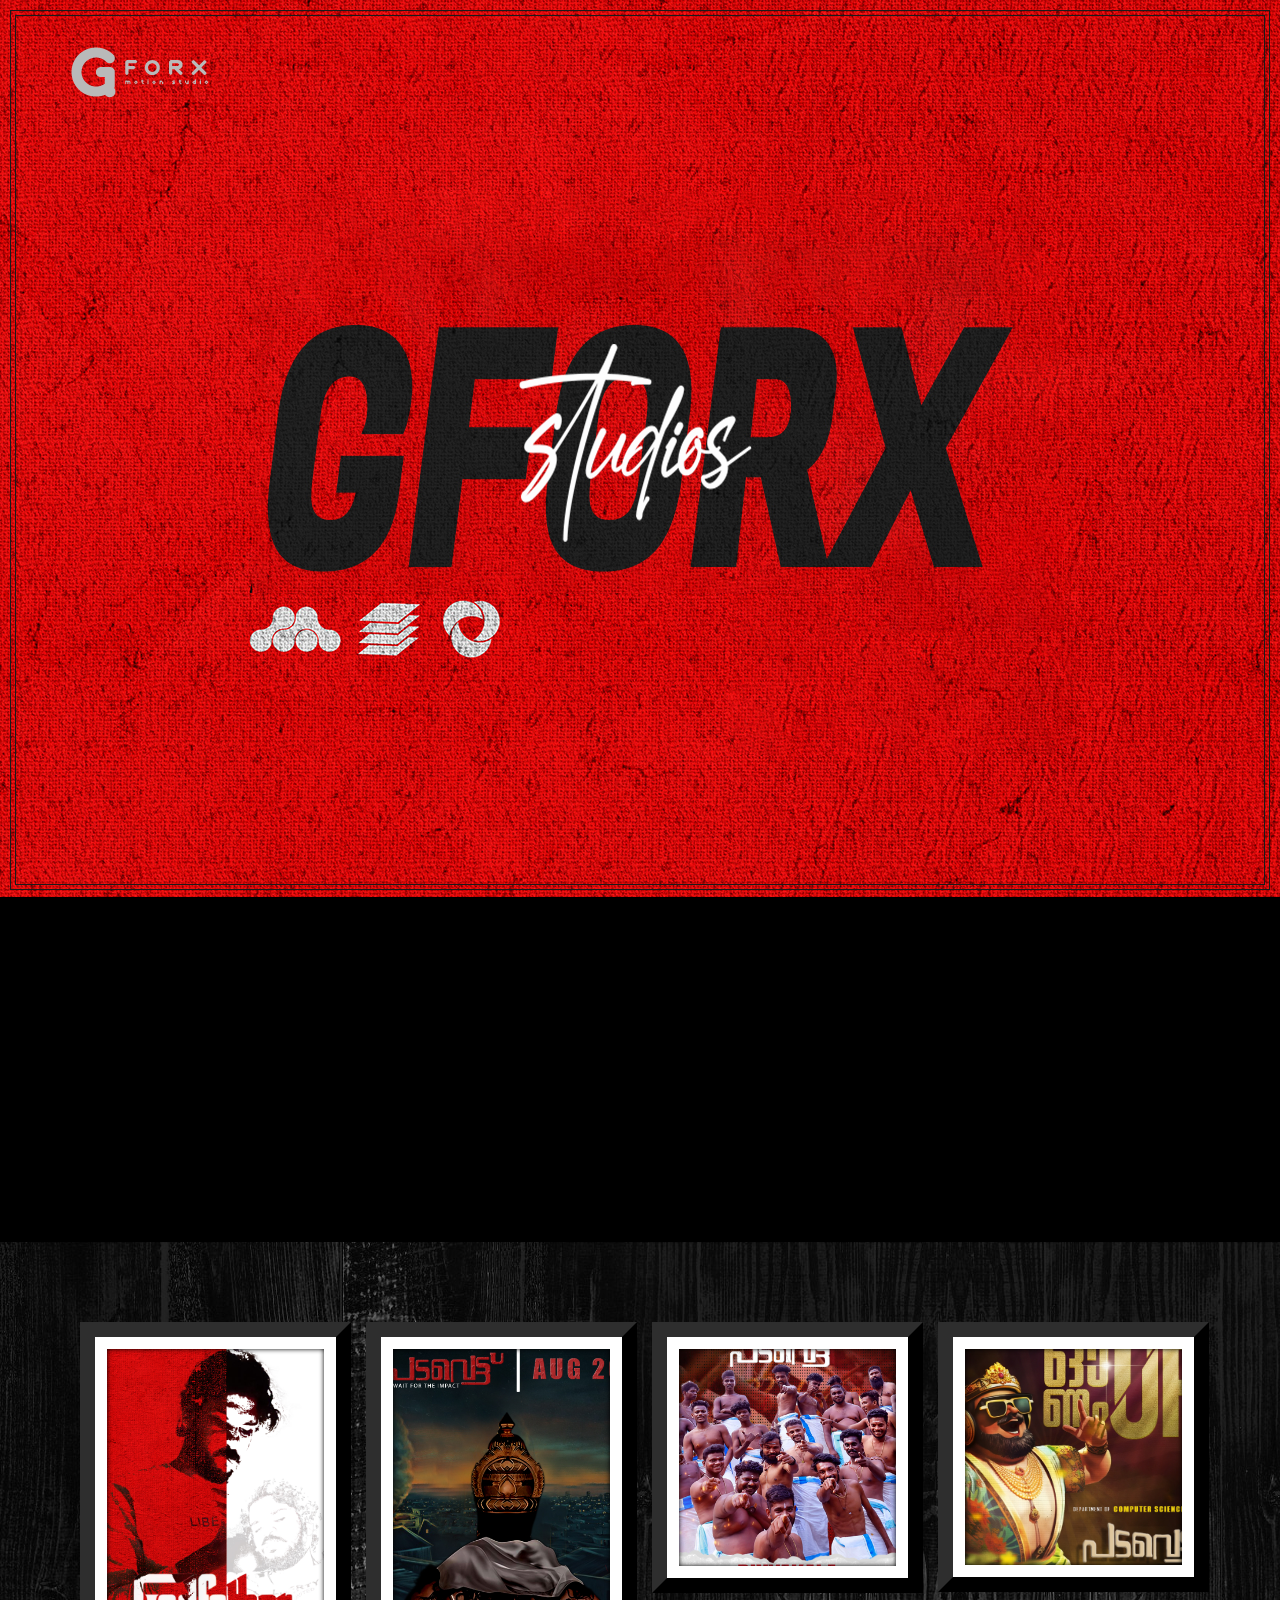
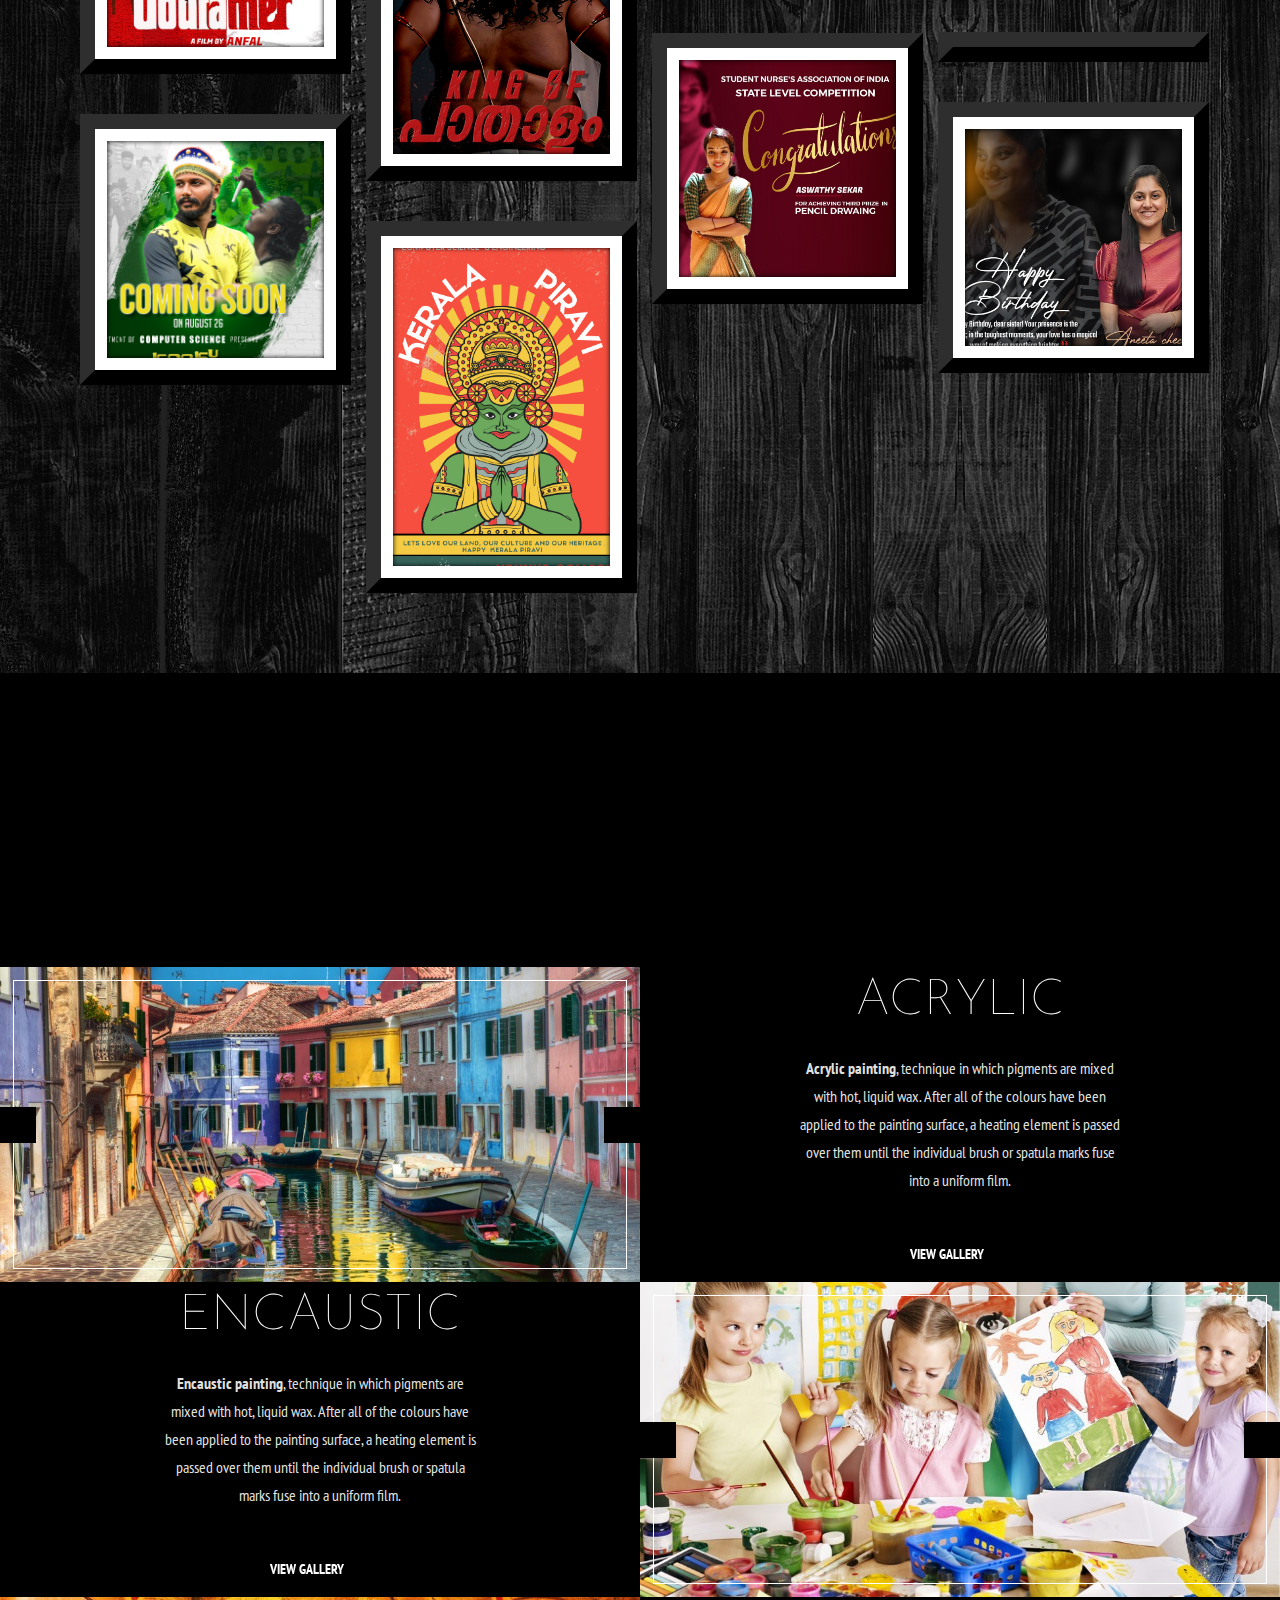
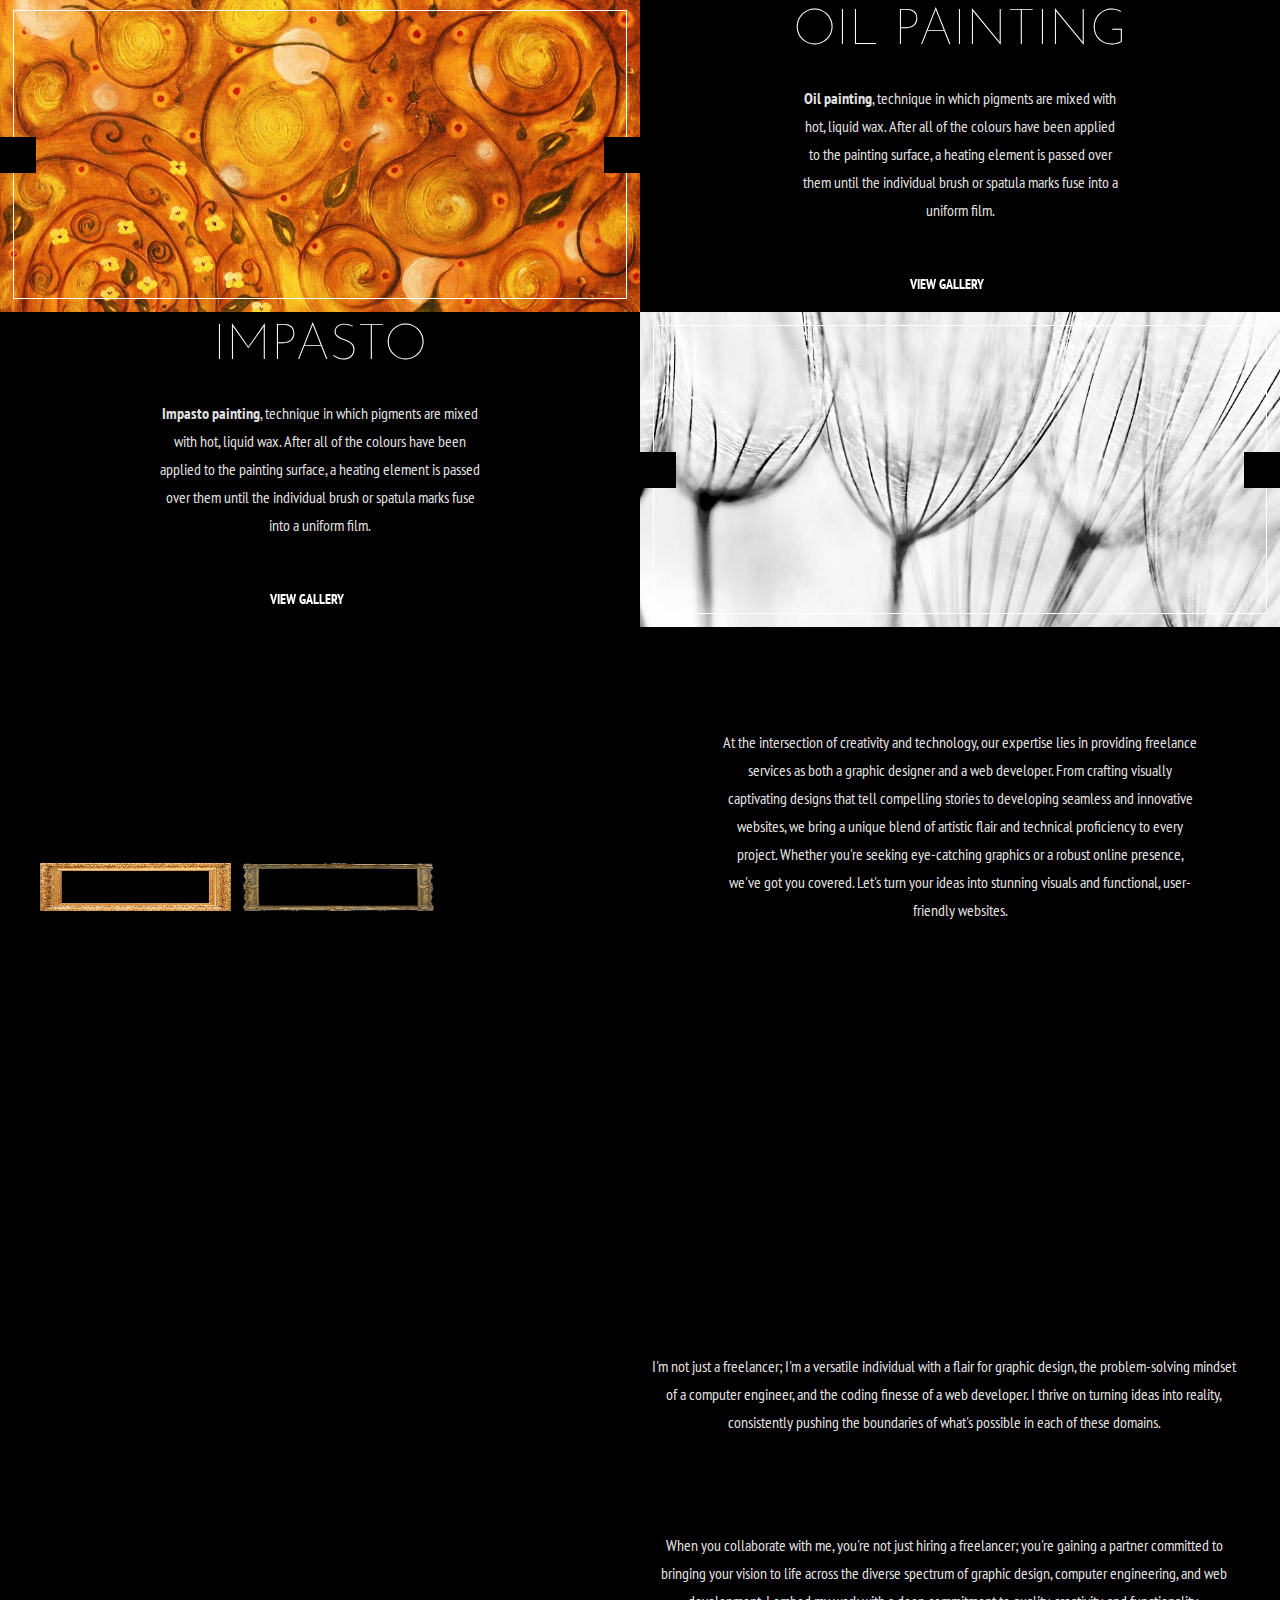
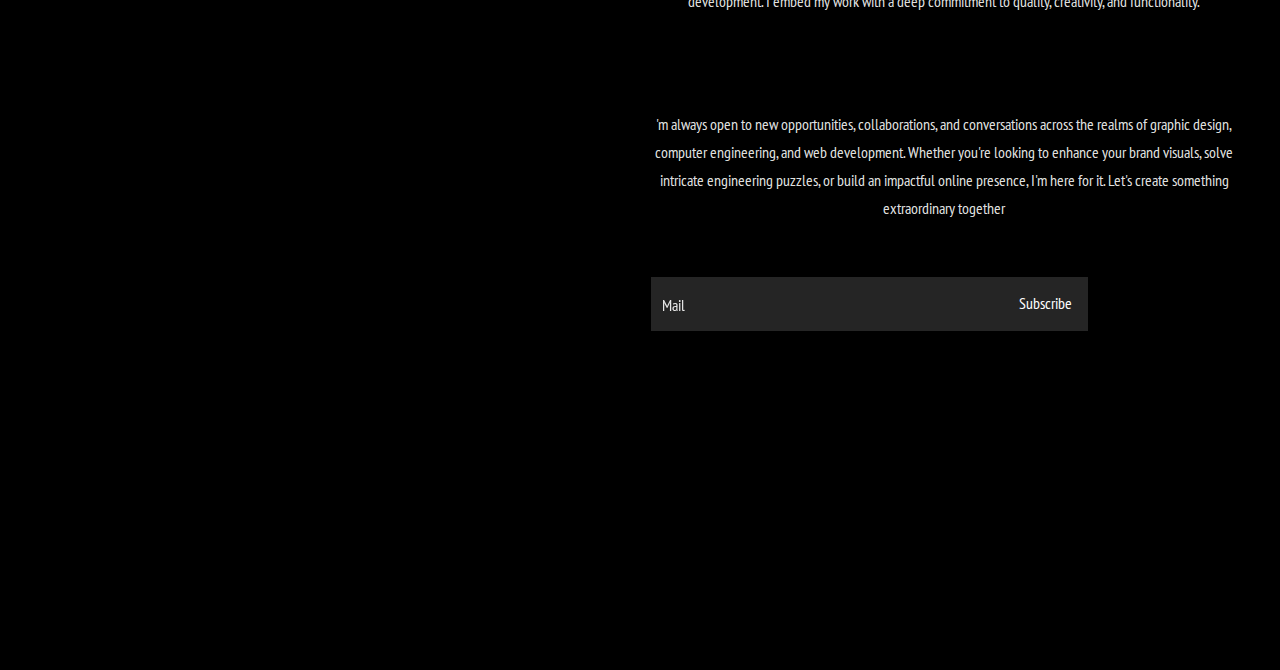
==== index.html @ 03db0b51 "added" ====
<!Doctype html>
<!--[if IE 7 ]>    <html lang="en-gb" class="isie ie7 oldie no-js"> <![endif]-->
<!--[if IE 8 ]>    <html lang="en-gb" class="isie ie8 oldie no-js"> <![endif]-->
<!--[if IE 9 ]>    <html lang="en-gb" class="isie ie9 no-js"> <![endif]-->
<!--[if (gt IE 9)|!(IE)]><!--> <html lang="en-gb" class="no-js"> <!--<![endif]-->
<head>
<meta charset="utf-8">
<meta name="viewport" content="width=device-width, initial-scale=1">
<title>Red Art - Digital Painting</title>
<meta name="description" content>
<meta name="author" content>
<!--[if lt IE 9]>
	    <script src="http://html5shim.googlecode.com/svn/trunk/html5.js"></script>
	<![endif]-->
<link rel="shortcut icon" href="favicon.ico" type="image/x-icon" />

<link id="default-css" rel="stylesheet" href="style.css" type="text/css" media="all" />

<link href="css/animations.css" rel="stylesheet" type="text/css" media="all" />
<link id="shortcodes-css" href="css/shortcodes.css" rel="stylesheet" type="text/css" media="all" />
<link id="skin-css" href="skins/red/style.css" rel="stylesheet" media="all" />
<link href="css/isotope.css" rel="stylesheet" type="text/css" media="all" />
<link href="css/prettyPhoto.css" rel="stylesheet" type="text/css" />
<link href="css/pace.css" rel="stylesheet" type="text/css" />
<link rel="stylesheet" href="css/responsive.css" type="text/css" media="all" />
<link id="light-dark-css" href="dark/dark.css" rel="stylesheet" media="all" />

<link rel="stylesheet" href="css/font-awesome.min.css" type="text/css" />

<script src="js/modernizr.js"></script>
</head>
<body>
<div class="loader-wrapper">
<div id="large-header" class="large-header">
	

<style>

body {
            display: flex;
            flex-direction: column;
            align-items: center;
            justify-content: space-between;
            min-height: 100vh;
            margin: 0;
			text-align: center;
        }
		.loader-container{
			align-items: center;
			text-align: center;
		}
	.loader {
		border: 4px solid #f3f3f3;
		border-top: 4px solid rgb(253, 3, 3);
		border-radius: 50%;
		width: 40px;
		height: 40px;
		animation: spin 1s linear infinite;
		
	}

	@keyframes spin {
		0% { transform: rotate(0deg); }
		100% { transform: rotate(360deg); }
	}

	.loading-text {
		opacity: 1;
		animation: fadeIn 1s forwards 1s; /* Delays the animation for 1 second */
	}

	
</style>
<div class="loader-container">
	<div class="loader"></div>
	
        <p class="loading-text">Loading...</p>
	
</div>
</div>
</div>

<div class="wrapper">
<div class="inner-wrapper">
<div id="header-wrapper" class="dt-sticky-menu"> 
<div id="header" class="header">
<div class="container menu-container">
<a class="logo" href="index.html"><img alt="Logo" src="images/logo.png"></a>
<a href="#" class="menu-trigger">
<span></span>
</a>
</div>
</div>
<nav id="main-menu">
<div id="dt-menu-toggle" class="dt-menu-toggle">
Menu
<span class="dt-menu-toggle-icon"></span>
</div>
<ul class="menu type1">
<li class="current_page_item menu-item-simple-parent"><a href="index.html">Home <span class="fa fa-home"></span></a>
<ul class="sub-menu">
<li class="current_page_item"><a href="http://www.wedesignthemes.com/html/redart/default">Default</a></li>
<li><a href="http://www.wedesignthemes.com/html/redart/menu-overlay">Menu Overlay</a></li>
<li><a href="http://www.wedesignthemes.com/html/redart/slide-bar">Slide Bar</a></li>
<li><a href="http://www.wedesignthemes.com/html/redart/slider-over-menu">Slider Over Menu</a></li>
</ul>
<a class="dt-menu-expand">+</a>
</li>
<li class="menu-item-simple-parent">
<a href="about.html">About us <span class="fa fa-user-secret"></span></a>
</li>
<li class="menu-item-simple-parent"><a href="gallery.html">Gallery <span class="fa fa-camera-retro"></span></a>
<ul class="sub-menu">
<li><a href="gallery-detail.html">Gallery detail</a></li>
<li><a href="gallery-detail-with-lhs.html">Gallery-detail-left-sidebar</a></li>
<li><a href="gallery-detail-with-rhs.html">Gallery-detail-right-sidebar</a></li>
</ul>
<a class="dt-menu-expand">+</a>
</li>
<li class="menu-item-simple-parent"><a href="shop.html">Shop <span class="fa fa-cart-plus"></span></a>
<ul class="sub-menu">
<li><a href="shop-detail.html">Shop Detail</a></li>
<li><a href="shop-cart.html">Cart Page</a></li>
<li><a href="shop-checkout.html">Checkout Page</a></li>
</ul>
<a class="dt-menu-expand">+</a>
</li>
<li class="menu-item-simple-parent"><a href="blog.html">Blog <span class="fa fa-pencil-square-o"></span></a>
<ul class="sub-menu">
<li><a href="blog-detail.html">Blog detail</a></li>
<li><a href="blog-detail-with-lhs.html">Blog-detail-left-sidebar</a></li>
<li><a href="blog-detail-with-rhs.html">Blog-detail-right-sidebar</a></li>
</ul>
<a class="dt-menu-expand">+</a>
</li>
<li class="menu-item-simple-parent">
<a href="contact.html">contact<span class="fa fa-map-marker"></span></a>
</li>
<li class="menu-item-simple-parent">
<a href="progressbar.html">shortcodes <span class="fa fa-paint-brush"></span></a>
<ul class="sub-menu">
<li><a href="progressbar.html"> Progress-bar </a></li>
<li><a href="buttons.html"> Buttons Page </a></li>
<li><a href="tabs.html"> tabs-accordions </a></li>
<li><a href="typography.html"> typography </a></li>
<li><a href="columns.html"> columns </a></li>
</ul>
<a class="dt-menu-expand">+</a>
</li>
</ul> 
</nav> 
</div>
<div class="slider-container">
<div class="slider fullwidth-section parallax"></div>
</div>
<div id="main">
<section id="primary" class="content-full-width"> 
<div class="dt-sc-hr-invisible-small"></div>
<div class="fullwidth-section"> 
<div class="container">
<div class="main-title animate" data-animation="pullDown" data-delay="100">
<h2 class="aligncenter"> Our Works </h2>
<p> Explore a gallery of projects that prioritize user experience and design innovation. </p>
</div>
</div>
<div class="dt-sc-sorting-container">
<a data-filter="*" href="#" title="09" class="dt-sc-tooltip-top active-sort type1 dt-sc-button animate" data-animation="fadeIn" data-delay="100">All</a>
<a data-filter=".nature" href="#" title="06" class="dt-sc-tooltip-top type1 dt-sc-button animate" data-animation="fadeIn" data-delay="200">Nature</a>
<a data-filter=".people" href="#" title="06" class="dt-sc-tooltip-top type1 dt-sc-button animate" data-animation="fadeIn" data-delay="300">People</a>
<a data-filter=".street" href="#" title="05" class="dt-sc-tooltip-top type1 dt-sc-button animate" data-animation="fadeIn" data-delay="400">Street</a>
<a data-filter=".still-life" href="#" title="08" class="dt-sc-tooltip-top type1 dt-sc-button animate" data-animation="fadeIn" data-delay="500">Still life</a>
</div>
<div class="portfolio-fullwidth">
<div class="portfolio-grid">
<div class="dt-sc-portfolio-container isotope"> 
<div class="portfolio nature still-life dt-sc-one-fourth">
<figure>
<img src="images/portfolio-images/img-1.jpg" alt title>
<figcaption>
<div class="portfolio-detail">
<div class="views">
<a class="fa fa-camera-retro" data-gal="prettyPhoto[gallery]" href="images/portfolio-images/img-1.jpg"></a><span>3</span>
</div>
<div class="portfolio-title">
<h5><a href="gallery-detail.html">Proposing Love</a></h5>
<p>Sample text here looks good.</p>
</div>
</div>
</figcaption>
</figure>
</div>
<div class="portfolio nature people street dt-sc-one-fourth">
<figure>
<img src="images/portfolio-images/img-2.jpg" alt title>
<figcaption>
<div class="portfolio-detail">
<div class="views">
<a class="fa fa-camera-retro" data-gal="prettyPhoto[gallery]" href="images/portfolio-images/img-2.jpg"></a><span>7</span>
</div>
<div class="portfolio-title">
<h5><a href="gallery-detail-with-lhs.html">Brave Man</a></h5>
<p>A cowboy is a man with guts</p>
</div>
</div>
</figcaption>
</figure>
</div>
<div class="portfolio street landscapes still-life dt-sc-one-fourth">
<figure>
<img src="images/portfolio-images/img-3.jpg" alt title>
<figcaption>
<div class="portfolio-detail">
<div class="views">
<a class="fa fa-camera-retro" data-gal="prettyPhoto[gallery]" href="images/portfolio-images/img-3.jpg"></a><span>9</span>
</div>
<div class="portfolio-title">
<h5><a href="gallery-detail-with-rhs.html">Mountain Ride</a></h5>
<p>the swagger of a cowboy</p>
</div>
</div>
</figcaption>
</figure>
</div>
<div class="portfolio nature still-life dt-sc-one-fourth">
<figure>
<img src="images/portfolio-images/img-4.jpg" alt title>
<figcaption>
<div class="portfolio-detail">
<div class="views">
<a class="fa fa-camera-retro" data-gal="prettyPhoto[gallery]" href="images/portfolio-images/img-4.jpg"></a><span>5</span>
</div>
<div class="portfolio-title">
<h5><a href="gallery-detail.html">River Ride</a></h5>
<p>Live Free, Ride Hard!!</p>
</div>
</div>
</figcaption>
</figure>
</div>
<div class="portfolio people still-life dt-sc-one-fourth">
<figure>
<img src="images/portfolio-images/img-5.jpg" alt title>
<figcaption>
<div class="portfolio-detail">
<div class="views">
<a class="fa fa-camera-retro" data-gal="prettyPhoto[gallery]" href="images/portfolio-images/img-5.jpg"></a><span>6</span>
</div>
<div class="portfolio-title">
<h5><a href="gallery-detail-with-lhs.html">Ride Hard</a></h5>
<p>Saddle your horse</p>
</div>
</div>
</figcaption>
</figure>
</div>
<div class="portfolio people still-life dt-sc-one-fourth">
<figure>
<img src="images/portfolio-images/img-6.jpg" alt title>
<figcaption>
<div class="portfolio-detail">
<div class="views">
<a class="fa fa-camera-retro" data-gal="prettyPhoto[gallery]" href="images/portfolio-images/img-6.jpg"></a><span>1</span>
</div>
<div class="portfolio-title">
<h5><a href="gallery-detail-with-rhs.html">Black Rider</a></h5>
<p>No reason to ride a horse</p>
</div>
</div>
</figcaption>
</figure>
</div>
<div class="portfolio people nature still-life street dt-sc-one-fourth">
<figure>
<img src="images/portfolio-images/img-7.jpg" alt title>
<figcaption>
<div class="portfolio-detail">
<div class="views">
<a class="fa fa-camera-retro" data-gal="prettyPhoto[gallery]" href="images/portfolio-images/img-7.jpg"></a><span>5</span>
</div>
<div class="portfolio-title">
<h5><a href="gallery-detail.html">Stay single</a></h5>
<p>Make Way</p>
</div>
</div>
</figcaption>
</figure>
</div>
<div class="portfolio nature people street still-life dt-sc-one-fourth">
<figure>
<img src="images/portfolio-images/img-8.jpg" alt title>
<figcaption>
<div class="portfolio-detail">
<div class="views">
<a class="fa fa-camera-retro" data-gal="prettyPhoto[gallery]" href="images/portfolio-images/img-8.jpg"></a><span>12</span>
</div>
<div class="portfolio-title">
<h5><a href="gallery-detail-with-lhs.html">Born to Ride</a></h5>
<p>Cowboys are born, ain't made!</p>
</div>
</div>
</figcaption>
</figure>
</div>
<div class="portfolio street nature people still-life dt-sc-one-fourth">
<figure>
<img src="images/portfolio-images/img-9.jpg" alt title>
<figcaption>
<div class="portfolio-detail">
<div class="views">
<a class="fa fa-camera-retro" data-gal="prettyPhoto[gallery]" href="images/portfolio-images/img-9.jpg"></a><span>15</span>
</div>
<div class="portfolio-title">
<h5><a href="gallery-detail-with-rhs.html">Stand Tall</a></h5>
<p>Hard to Settle!!</p>
</div>
</div>
</figcaption>
</figure>
</div>
</div>
</div>
</div>
</div>
<div class="clear"></div>
<div class="container">
<div class="main-title animate" data-animation="pullDown" data-delay="100">
<h2 class="aligncenter"> Blog </h2>
<p> Lorem ipsum dolor sit amet, consectetur adipiscing elit, sed do </p>
</div>
</div>
<div class="fullwidth-section">
<div class="blog-section">
<article class="blog-entry">
<div class="entry-thumb">
<ul class="blog-slider">
<li> <img src="images/blog-images/blog-img1.jpg" alt title> </li>
<li> <img src="images/blog-images/blog-img2.jpg" alt title> </li>
<li> <img src="images/blog-images/blog-img3.jpg" alt title> </li>
<li> <img src="images/blog-images/blog-img4.jpg" alt title> </li>
</ul>
</div>
<div class="entry-details">
<div class="entry-title">
<h3><a href="blog-detail.html">Acrylic</a></h3>
</div>
<div class="entry-body">
<p><b>Acrylic painting</b>, technique in which pigments are mixed with hot, liquid wax. After all of the colours have been applied to the painting surface, a heating element is passed over them until the individual brush or spatula marks fuse into a uniform film. </p>
</div>
<a class="type1 dt-sc-button small" href="gallery-detail.html">View Gallery<i class="fa fa-angle-right"></i></a>
</div>
</article>
</div>
<div class="blog-section">
<article class="blog-entry type2">
<div class="entry-details">
<div class="entry-title">
<h3><a href="blog-detail.html">Encaustic</a></h3>
</div>
<div class="entry-body">
<p><b>Encaustic painting</b>, technique in which pigments are mixed with hot, liquid wax. After all of the colours have been applied to the painting surface, a heating element is passed over them until the individual brush or spatula marks fuse into a uniform film. </p>
</div>
<a class="type1 dt-sc-button small" href="gallery-detail-with-lhs.html">View Gallery<i class="fa fa-angle-right"></i></a>
</div>
<div class="entry-thumb">
<ul class="blog-slider">
<li> <img src="images/blog-images/blog-img5.jpg" alt title> </li>
<li> <img src="images/blog-images/blog-img6.jpg" alt title> </li>
<li> <img src="images/blog-images/blog-img7.jpg" alt title> </li>
<li> <img src="images/blog-images/blog-img8.jpg" alt title> </li>
</ul>
</div>
</article>
</div>
<div class="blog-section">
<article class="blog-entry">
<div class="entry-thumb">
<ul class="blog-slider">
<li> <img src="images/blog-images/blog-img9.jpg" alt title> </li>
<li> <img src="images/blog-images/blog-img10.jpg" alt title> </li>
<li> <img src="images/blog-images/blog-img11.jpg" alt title> </li>
<li> <img src="images/blog-images/blog-img12.jpg" alt title> </li>
</ul>
</div>
<div class="entry-details">
<div class="entry-title">
<h3><a href="blog-detail-with-lhs.html">Oil painting</a></h3>
</div>
<div class="entry-body">
<p><b>Oil painting</b>, technique in which pigments are mixed with hot, liquid wax. After all of the colours have been applied to the painting surface, a heating element is passed over them until the individual brush or spatula marks fuse into a uniform film. </p>
</div>
<a class="type1 dt-sc-button small" href="gallery-detail-with-rhs.html">View Gallery<i class="fa fa-angle-right"></i></a>
</div>
</article>
</div>
<div class="blog-section">
<article class="blog-entry type2">
<div class="entry-details">
<div class="entry-title">
<h3><a href="blog-detail-with-rhs.html">Impasto</a></h3>
</div>
<div class="entry-body">
<p><b>Impasto painting</b>, technique in which pigments are mixed with hot, liquid wax. After all of the colours have been applied to the painting surface, a heating element is passed over them until the individual brush or spatula marks fuse into a uniform film. </p>
</div>
<a class="type1 dt-sc-button small" href="gallery-detail-with-lhs.html">View Gallery<i class="fa fa-angle-right"></i></a>
</div>
<div class="entry-thumb">
<ul class="blog-slider">
<li> <img src="images/blog-images/blog-img13.jpg" alt title> </li>
<li> <img src="images/blog-images/blog-img14.jpg" alt title> </li>
<li> <img src="images/blog-images/blog-img15.jpg" alt title> </li>
<li> <img src="images/blog-images/blog-img16.jpg" alt title> </li>
</ul>
</div>
</article>
</div>
</div>
<div class="clear"></div>
<div class="fullwidth-section">
<div class="container">
<div class="main-title animate" data-animation="pullDown" data-delay="100">
<h2 class="aligncenter"> what we can do  </h2>
<p>  </p>
</div>
</div>
<div class="frame-grid">
<div class="frame-thumb">
<div class="frame-fullwidth">
<div class="dt-sc-frame-container isotope"> 
<div class="frame ceramic dt-sc-one-third">
<figure>
<img src="https://assets.designhill.com/design-blog/wp-content/uploads/2015/02/Gig-Poster-design-Step-39.jpg" alt title>
</figure>
</div>
<div class="frame plastic dt-sc-one-third">
<figure>
<img src="https://learn.microsoft.com/en-us/power-pages/configure/media/visual-studio-code-editor/vscode-file-explorer.png" alt title>
</figure>
</div>
<div class="frame steel dt-sc-one-third">
<figure>
<img src="https://www.intelligenthq.com/wp-content/uploads/2020/11/AI.jpg" alt title>
</figure>
</div>
<div class="frame wooden dt-sc-one-third">
<figure>
<img src="https://assets-global.website-files.com/61406347b8db463e379e2732/616f2568930a2ea589a71598_Smart-Guides-01.gif" alt title>
</figure>
</div>
<div class="frame wooden dt-sc-one-third">
<figure>
<img src="https://discover.therookies.co/content/images/size/w1000/2022/07/affinity-designer-1.jpeg" alt title>
</figure>
</div>
</div>
</div>
</div>
<div class="frame-details">
<div class="frame-content">
<div id="frame-all" class="dt-frames">
<p>At the intersection of creativity and technology, our expertise lies in providing freelance services as both a graphic designer and a web developer. From crafting visually captivating designs that tell compelling stories to developing seamless and innovative websites, we bring a unique blend of artistic flair and technical proficiency to every project. Whether you're seeking eye-catching graphics or a robust online presence, we've got you covered. Let's turn your ideas into stunning visuals and functional, user-friendly websites.</p>
</div>
<div id="frame-steel" class="dt-frames hidden">
<p>At the intersection of creativity and technology, our expertise lies in providing freelance services as both a graphic designer and a web developer. From crafting visually captivating designs that tell compelling stories to developing seamless and innovative websites, we bring a unique blend of artistic flair and technical proficiency to every project. Whether you're seeking eye-catching graphics or a robust online presence, we've got you covered. Let's turn your ideas into stunning visuals and functional, user-friendly websites.</p>
</div>
<div id="frame-wooden" class="dt-frames hidden">
<p>At the intersection of creativity and technology, our expertise lies in providing freelance services as both a graphic designer and a web developer. From crafting visually captivating designs that tell compelling stories to developing seamless and innovative websites, we bring a unique blend of artistic flair and technical proficiency to every project. Whether you're seeking eye-catching graphics or a robust online presence, we've got you covered. Let's turn your ideas into stunning visuals and functional, user-friendly websites.</p>
</div>
<div id="frame-plastic" class="dt-frames hidden">
<p>At the intersection of creativity and technology, our expertise lies in providing freelance services as both a graphic designer and a web developer. From crafting visually captivating designs that tell compelling stories to developing seamless and innovative websites, we bring a unique blend of artistic flair and technical proficiency to every project. Whether you're seeking eye-catching graphics or a robust online presence, we've got you covered. Let's turn your ideas into stunning visuals and functional, user-friendly websites.</p>
</div>
<div id="frame-ceramic" class="dt-frames hidden">
<p>At the intersection of creativity and technology, our expertise lies in providing freelance services as both a graphic designer and a web developer. From crafting visually captivating designs that tell compelling stories to developing seamless and innovative websites, we bring a unique blend of artistic flair and technical proficiency to every project. Whether you're seeking eye-catching graphics or a robust online presence, we've got you covered. Let's turn your ideas into stunning visuals and functional, user-friendly websites.</p>
</div>
</div>
<div class="frame-sorting">
<a data-filter="*" href="#" class="active-sort type1 dt-sc-button animate" data-animation="fadeIn" data-delay="100">All</a>
<a data-filter=".steel" href="#" class="type1 dt-sc-button animate" data-animation="fadeIn" data-delay="200">Editing</a>
<a data-filter=".wooden" href="#" class="type1 dt-sc-button animate" data-animation="fadeIn" data-delay="300">Graphic designing</a>
<a data-filter=".plastic" href="#" class="type1 dt-sc-button animate" data-animation="fadeIn" data-delay="400">web development</a>
<a data-filter=".ceramic" href="#" class="type1 dt-sc-button animate" data-animation="fadeIn" data-delay="500">poster creation</a>
</div>
</div>
</div>
</div>
<div class="dt-sc-hr-invisible-small"></div>
<div class="clear"></div>
<div class="fullwidth-section">
<div class="container">
<div class="main-title animate" data-animation="pullDown" data-delay="100">
<h2 class="aligncenter"> About Me </h2>
<p> Greetings! I'm Anantha Raman J, a multi-faceted creative professional wearing the hats of a freelance graphic designer, computer engineer, and web developer. Here, you'll dive into my world, where pixels, code, and design converge seamlessly. </p>
</div>
<div class="about-section">
<div class="dt-sc-one-half column first">
<img src="https://newbornposing.com/wp-content/uploads/2021/03/how-to-retouch-newborn-photos-in-photoshop.jpg" title alt>
</div>
<div class="dt-sc-one-half column">
<h3 class="animate" data-animation="fadeInLeft" data-delay="200"> Who Am I?</h3>
<p>I'm not just a freelancer; I'm a versatile individual with a flair for graphic design, the problem-solving mindset of a computer engineer, and the coding finesse of a web developer. I thrive on turning ideas into reality, consistently pushing the boundaries of what's possible in each of these domains.</p>
<h3 class="animate" data-animation="fadeInLeft" data-delay="300">What You Can Expect</h3>
<p>When you collaborate with me, you're not just hiring a freelancer; you're gaining a partner committed to bringing your vision to life across the diverse spectrum of graphic design, computer engineering, and web development. I embed my work with a deep commitment to quality, creativity, and functionality.</p>
<h3 class="animate" data-animation="fadeInLeft" data-delay="400">Let's Connect</h3>
<p>'m always open to new opportunities, collaborations, and conversations across the realms of graphic design, computer engineering, and web development. Whether you're looking to enhance your brand visuals, solve intricate engineering puzzles, or build an impactful online presence, I'm here for it. Let's create something extraordinary together</p>
<form method="post" class="mailchimp-form dt-sc-three-fourth" name="frmnewsletter" action="php/subscribe.php">
<p class="input-text">
<input class="input-field" type="email" name="mc_email" value required />
<label class="input-label">
<i class="fa fa-envelope-o icon"></i>
<span class="input-label-content">Mail</span>
</label>
<input type="submit" name="submit" class="submit" value="Subscribe" />
</p>
</form>
<div id="ajax_subscribe_msg"></div>
</div>
</div>
</div>
</div>
<div class="dt-sc-hr-invisible-small"></div>
</section>
<footer id="footer" class="animate" data-animation="fadeIn" data-delay="100">
<div class="container">
<div class="copyright">
<ul class="footer-links">
<li><a href="#">Contact us</a></li>
<li><a href="#">Privacy policy</a></li>
<li><a href="#">Terms of use</a></li>
<li><a href="#">Faq</a></li>
</ul>

<p>© 2023 <a href="#">gforx studio</a>. All rights reserved.</p>
</div>
</div>
</footer>
</div>
</div>
</div>

<script src="js/jquery-1.11.2.min.js" type="text/javascript"></script>
<script src="js/jquery.inview.js" type="text/javascript"></script>
<script src="js/jquery.viewport.js" type="text/javascript"></script>
<script type="text/javascript" src="js/jquery.isotope.min.js"></script>
<script src="js/jsplugins.js" type="text/javascript"></script>
<script src="js/jquery.prettyPhoto.js" type="text/javascript"></script>
<script src="js/jquery.validate.min.js" type="text/javascript"></script>
<script src="js/jquery.tipTip.minified.js" type="text/javascript"></script>
<script type="text/javascript" src="js/jquery.bxslider.min.js"></script>
<script src="js/controlpanel.js" type="text/javascript"></script>
<script src="js/custom.js"></script>
</body>
</html>
---- style.css ----
@charset "utf-8";@import "http://fonts.googleapis.com/css?family=Josefin+Sans:100,300,400,100italic,300italic";@import "https://fonts.googleapis.com/css?family=PT+Sans+Narrow:400,700";@import "css/reset.css";.nobr {
    white-space: nowrap
}

@font-face {
    font-family: star;
    src: url(fonts/star.eot);
    src: url(fonts/star.eot?#iefix) format('embedded-opentype'),url(fonts/star.woff) format('woff'),url(fonts/star.ttf) format('truetype'),url(fonts/star.svg#star) format('svg');
    font-weight: 400;
    font-style: normal
}

* {
    -moz-box-sizing: border-box;
    -webkit-box-sizing: border-box;
    box-sizing: border-box
}

body {
    font-size: 16px;
    font-weight: 400;
    text-align: center;
    line-height: 28px
    
}

body,p,input,textarea,.mailchimp-form p input,input[type=submit],input[type=button],.about-details p,.breadcrumb h2 span,.dt-sc-service-content p,.shop-dropdown ul li span,.shop-dropdown span span,.project-details ul.client-details li span,.project-details ul.client-details li p {
    font-family: pt sans narrow,sans-serif
}

.main-title h1,.main-title h2,.main-title h3,.main-title h4,.main-title h5,.main-title h6,.main-title h3,.entry-details .entry-title h3,.about-section h3,.breadcrumb h2,blockquote q,.post-author-details .author-desc p {
    font-family: josefin sans,sans-serif;
    font-weight: 100
}

@media screen and (-webkit-min-device-pixel-ratio: 0) {
    ::i-block-chrome,.main-title h1,.main-title h2,.main-title h3,.main-title h4,.main-title h5,.main-title h6,.main-title h3,.entry-details .entry-title h3,.about-section h3,.breadcrumb h2,blockquote q,.post-author-details .author-desc p {
        font-weight:300
    }
}

.dt-sc-ico-content h6 {
    font-family: Arial,Helvetica,sans-serif
}

h1,h2,h3,h4,h5,h6 {
    font-weight: 400;
    line-height: 30px;
    margin-bottom: 20px;
    text-transform: uppercase
}

h1 {
    font-size: 36px
}

h2 {
    font-size: 30px
}

h3 {
    font-size: 26px
}

h4 {
    font-size: 20px
}

h5 {
    font-size: 18px
}

h6 {
    font-size: 16px;
    margin-bottom: 20px
}

a {
    text-decoration: none
}

a img {
    border: none
}

img {
    max-width: 100%
}

.hidden,.aligncenter.hidden,img.aligncenter.hidden {
    display: none
}

strong {
    font-weight: 700
}

em {
    font-style: italic
}

address {
    display: block;
    margin: 10px 0 20px
}

abbr {
    border-bottom: 1px dotted #868686;
    cursor: help
}

ins {
    background: #fff9c0;
    color: #868686
}

sub,sup {
    font-size: 75%;
    position: relative;
    vertical-align: baseline
}

sub {
    bottom: -3px
}

sup {
    top: -5px
}

p {
    line-height: 28px;
    margin-bottom: 10px
}

ul,ol,pre,code {
    margin-bottom: 20px
}

ul {
    list-style-type: none;
    list-style-position: inside
}

ul li {
    padding-bottom: 10px
}

ul li ul {
    list-style-type: disc;
    padding-left: 20px;
    margin: 10px 0 0
}

ul ul ul {
    margin-bottom: 0;
    list-style-type: circle
}

ol {
    list-style-type: decimal;
    list-style-position: outside
}

ol li {
    padding-bottom: 10px;
    padding-left: 5px
}

ol li ol {
    margin-bottom: 0;
    list-style-type: lower-alpha
}

ol ol ol {
    margin-bottom: 0;
    list-style-type: lower-roman
}

blockquote p {
    margin-bottom: 0
}

blockquote cite {
    float: right;
    margin: 10px 0 0;
    font-size: 14px
}

blockquote,q {
    float: none;
    quotes: inherit!important
}

blockquote.alignleft {
    margin-right: 20px;
    text-align: left;
    width: 30%;
    float: left
}

blockquote.alignright {
    margin-left: 20px;
    text-align: left;
    width: 30%;
    float: right
}

blockquote.aligncenter {
    width: 100%;
    text-align: center
}

pre,code {
    border-left: 3px solid #f8cc6e;
    background-color: #e6e2d6;
    display: block;
    padding: 10px;
    font-size: 11px;
    font-family: monospace;
    width: 96.5%;
    overflow: auto
}

hr {
    border: none;
    height: 1px;
    margin: 30px 0;
    float: left;
    width: 100%
}

.dt-sc-hr {
    background: url(images/splitter.png);
    height: 10px;
    width: 100%;
    clear: both;
    display: block;
    float: left;
    margin: 40px 0;
    position: relative;
    z-index: 1
}

.dt-sc-hr.top,.hr-border.top {
    width: 97%
}

.dt-sc-hr.top,.hr-border.top {
    background-position: right center;
    text-align: right
}

.dt-sc-hr.top a,.hr-border.top a {
    color: #999589;
    background: 0 0;
    font-size: 11px;
    line-height: 16px;
    padding-left: 5px;
    position: absolute;
    right: -21px;
    top: -5px
}

.dt-sc-one-half pre,.dt-sc-one-half code {
    width: 94.7%
}

.clear {
    float: none;
    clear: both;
    margin: 0;
    padding: 0
}

.float-right {
    float: right
}

.float-left {
    float: left
}

.middle-align {
    text-align: center
}

.hidden {
    display: none
}

.post-edit-link {
    background: #e5e5e5;
    color: #5a5a5a;
    float: right;
    clear: both;
    margin: 20px 0 0;
    line-height: 24px;
    padding: 0 10px;
    font-size: 12px
}

.post-edit-link:hover {
    background: #4c4c4c;
    color: #fff;
    text-shadow: 0 1px 0 #0e4b6e
}

input[type=text],input[type=password],input[type=email],input[type=url],input[type=tel],input[type=number],input[type=range],input[type=date],input[type=search],textarea,input.text {
    -moz-appearance: none;
    display: inline-block;
    font-size: 13px;
    margin: 0;
    padding: 16px 15px;
    width: 100%
}

fieldset {
    border: 1px solid #eaeaea;
    padding: 15px;
    margin: 0 0 20px
}

legend {
    font-weight: 700
}

.error,input.error[type=text],input.error[type=email],input.error[type=password],textarea.error,input.error[type=tel] {
    border-color: #f92c2c
}

#footer .widget .mailchimp-form input.error[type=email] {
    border: 1px solid #f92c2c
}

.error-msg,.success-msg {
    border: 1px solid;
    float: left;
    display: inline-block;
    padding: 5px 15px 5px 35px;
    position: relative;
    clear: both
}

.error-msg {
    border-color: #f99;
    color: #d01313
}

.success-msg {
    border-color: #77be32;
    color: #77be32
}

.error-msg:before,.success-msg:before {
    font-family: FontAwesome;
    font-size: 17px;
    font-style: normal;
    font-weight: 400;
    left: 13px;
    position: absolute;
    text-decoration: inherit;
    top: 5px
}

.error-msg:before {
    content: "\f00d";
    color: #c54228
}

.success-msg:before {
    content: "\f00c";
    color: #77be32
}

input[type=submit],input[type=button] {
    -webkit-appearance: none
}

a,.portfolio,.dt-sc-button,.submit,.portfolio figure::before,.menu a::before,.menu a::after,.menu li a span,.menu li a:hover span,.dt-sc-dropcap-bordered,.portfolio figcaption::before,.portfolio figure figcaption,.portfolio figure:hover figcaption,h5.dt-sc-toggle,h5.dt-sc-toggle-accordion,.dt-sc-toggle-frame-set .dt-sc-toggle-accordion:hover::before,.dt-sc-toggle-accordion.active a,.dt-sc-toggle-accordion.active:before,.dt-sc-toggle.active a,.dt-sc-toggle.active:before,h5.dt-sc-toggle::before,h5.dt-sc-toggle-accordion::before,.dt-sc-icon-content-wrapper .dt-sc-icon-wrapper .dt-sc-icon i,.dt-sc-icon-content-wrapper:hover .dt-sc-icon-wrapper .dt-sc-icon i,.dt-sc-icon-content-wrapper .dt-sc-ico-content p,.dt-sc-icon-content-wrapper .dt-sc-ico-content p a,.dt-sc-icon-content-wrapper:hover .dt-sc-ico-content p,.dt-sc-icon-content-wrapper:hover .dt-sc-ico-content p a,.dt-sc-icon-content-wrapper .dt-sc-ico-content,.dt-sc-icon-content-wrapper:hover .dt-sc-ico-content,.blog-entry .entry-metadata p a i,.entry-details .entry-metadata p,.blog-items .blog-entry::after,.blog-items .blog-entry::before,.blog-items .blog-entry::before,.blog-items .blog-entry:hover::before,.blog-items .blog-entry:focus::before,.blog-items .blog-entry:active::before,.comment .author-metadata p span,.comment .author-metadata p:hover span,#commentform .submit .button,.enquiry-form .submit .button,.dt-sc-contact-details span,.products .product-title,.products .product-thumb::after,.products .product-thumb::before,.active.shop-dropdown ul li span,.shop-dropdown ul li span::before,.tagcloud a,.tagcloud a:hover,.woocommerce .quantity .plus,.woocommerce .quantity .minus,.woocommerce-page .quantity .plus,.woocommerce-page .quantity .minus,.woocommerce .button,.woocommerce-page .button,.button,.cart-wrapper .cart-thumb-categories li .product>img,.type2.dt-sc-button,.type2.dt-sc-button:after,.dt-sc-button.with-icon i.fa,.dt-sc-button.with-icon i.fa::after,.widget.widget_categories ul li span,.widget.widget_archive ul li span,.widget.widget_categories ul li,.widget.widget_archive ul li,.widget.widget_categories ul li:hover:before,.widget.widget_archive ul li:hover:before,.widget ul li::before,.blog-items .blog-entry,.blog-items .blog-entry:hover,header,.header.nav-is-visible,.dt-sc-portfolio-container .portfolio figure img,.dt-sc-portfolio-container .portfolio figure:hover img,.dt-sc-contact-info a:hover {
    -webkit-transition: all 300ms linear 0s;
    -moz-transition: all 300ms linear 0s;
    -o-transition: all 300ms linear 0s;
    -ms-transition: all 300ms linear 0s;
    transition: all 300ms linear 0s
}

input[type=text],input[type=password],input[type=email],input[type=url],input[type=tel],input[type=number],input[type=range],input[type=date],input[type=search],textarea,input.text,.portfolio-detail,.portfolio-title,.widget ul.tweet_list p,.entry-post-content,ul.commentlist li .comment-details,.side-nav-container ul li,.products .product-container,.intro-text,.author-desc,.widget ul.tweet_list li,.products .product-title a,.products .product-title {
    -moz-box-sizing: border-box;
    -webkit-box-sizing: border-box;
    box-sizing: border-box
}

img {
    max-width: 100%
}

.wp-caption {
    background: #c4c1ae;
    border: 1px solid #c4c1ae;
    margin-bottom: 10px;
    margin-top: 10px;
    max-width: 96%;
    padding: 5px 7px 7px 5px
}

.wp-caption img {
    display: block;
    margin: 0 auto;
    padding: 6px;
    max-width: 98%
}

.wp-caption .wp-caption-text {
    text-align: center;
    padding-top: 0;
    margin: 0
}

img.size-auto,img.size-large,img.size-full,img.size-medium {
    max-width: 99.6%;
    height: auto
}

.alignleft,img.alignleft {
    display: inline;
    float: left;
    margin-right: 15px
}

.alignright,img.alignright {
    display: inline;
    float: right;
    margin-left: 15px;
    text-align: right
}

.aligncenter,img.aligncenter {
    clear: both;
    display: block;
    margin-left: auto;
    margin-right: auto;
    text-align: center
}

.alignleft,.alignright,.aligncenter,.alignnone,img.alignleft,img.alignright,img.aligncenter {
    margin-bottom: 20px
}

.align-center {
    margin: 0 auto;
    display: block
}

table {
    border-collapse: separate;
    border-spacing: 0;
    margin-bottom: 20px;
    width: 100%;
    clear: both;
    border: 1px solid;
    border-bottom: 0;
    border-right: 0
}

th {
    border-right: 1px solid;
    border-bottom: 1px solid;
    padding: 17px 15px;
    font-size: 16px;
    line-height: normal;
    font-weight: 700;
    text-transform: uppercase;
    text-align: center
}

td {
    border-right: 1px solid;
    border-bottom: 1px solid;
    font-size: 14px;
    line-height: normal;
    text-align: center;
    padding: 13px 15px
}

.widget {
    float: left;
    width: 100%;
    padding: 0 0 50px;
    margin: 0
}

.widget:last-child {
    padding: 0
}

.widget .widgettitle {
    position: relative;
    display: inline-block;
    width: 100%;
    margin-bottom: 40px
}

.widget .widgettitle h3,.megamenu-child-container>ul.sub-menu>li>.widgettitle>a {
    position: relative;
    text-transform: capitalize;
    font-size: 22px;
    font-weight: 100;
    float: left;
    clear: both;
    padding-right: 10px;
    margin-bottom: 5px;
    line-height: normal
}

.secondary-sidebar .widget .widgettitle {
    font-weight: 700;
    font-size: 22px;
    text-transform: uppercase
}

.widget ul {
    float: left;
    width: 100%;
    margin: 0;
    padding: 0
}

.widget ul li {
    display: block;
    clear: both
}

.widget ul li a {
    display: block
}

.widget ul ul {
    margin-top: 10px
}

.widget ul li {
    position: relative;
    padding: 0 0 0 25px
}

.widget ul li:before {
    font-family: FontAwesome;
    font-style: normal;
    font-weight: 400;
    text-decoration: inherit;
    font-size: 14px;
    position: absolute;
    top: 0;
    left: 0;
    content: "\f0c1"
}

.widget.widget_nav_menu ul li:before {
    content: "\f105"
}

.widget.widget_pages ul li:before {
    content: "\f0e7"
}

.widget.widget_categories ul li,.widget.widget_archive ul li {
    padding-left: 30px;
    margin-bottom: 5px;
    padding-bottom: 5px;
    line-height: 30px;
    border-bottom: 3px double
}

.widget.widget_archive ul li {
    padding-left: 25px
}

.widget.widget_categories ul li:last-child {
    border-bottom: 3px double
}

.widget.widget_categories ul li:before {
    content: "";
    left: 5px
}

.widget.widget_categories ul li span,.widget.widget_archive ul li span {
    position: absolute;
    right: 0;
    bottom: 0;
    width: 25px;
    height: 25px;
    border: 3px double;
    float: left;
    line-height: 21px;
    text-align: center;
    font-size: 14px
}

.widget.widget_categories ul li:hover,.widget.widget_archive ul li:hover {
    border-bottom: 3px double
}

.widget.widget_categories ul li a {
    display: block
}

.widget.widget_categories ul li:hover span,.widget.widget_archive ul li:hover span {
    border: 3px double
}

.widget.tweetbox ul li:before {
    content: ""
}

.widget.tweetbox ul li {
    border: none;
    padding-left: 0
}

.widget.tweetbox ul li .tweet-time,.widget.tweetbox ul li a:hover {
    color: #ac9d8e
}

.widget.tweetbox ul li:hover:before {
    color: #37251b!important
}

.widget.tweetbox ul li .tweet-thumb {
    margin: 5px 15px 0 0;
    float: left
}

.widget.widget_tweetbox ul li .tweet_time a,#footer .widget.widget_tweetbox ul li .tweet_time a {
    font-style: italic
}

#footer .widget.widget_tweetbox ul li .tweet_time a:hover {
    color: #fff
}

.widget .recent-posts-widget ul li {
    padding: 0;
    position: relative
}

.widget .recent-posts-widget ul li:before {
    content: ""
}

#footer .widget .recent-posts-widget li:before {
    background: #fff;
    content: "";
    display: inline-block;
    width: 0;
    height: 100%;
    position: absolute;
    left: 0;
    bottom: 0;
    z-index: -1
}

#footer .widget .recent-posts-widget li:hover:before {
    width: 100%
}

#footer .widget .recent-posts-widget ul li:hover h4 a,#footer .widget .recent-posts-widget ul li:hover .entry-metadata .date {
    color: #000
}

.widget .recent-posts-widget ul li,.widget.widget_popular_entries ul li {
    padding: 0 0 25px;
    border: none;
    line-height: normal
}

.widget.widget_popular_entries ul li:last-child {
    padding: 0
}

.widget .recent-posts-widget ul li .entry-thumb,.widget.widget_popular_entries ul li .entry-thumb {
    float: left;
    margin: 0 20px 10px 0;
    width: 69px;
    height: 69px;
    padding: 0
}

.widget.widget_popular_entries .recent-gallery-widget ul li a {
    height: auto;
    margin: 0 0 10px;
    width: auto
}

.widget.widget_popular_entries ul li h5 {
    display: inline-block;
    font-size: 16px;
    line-height: 20px;
    margin: 0;
    font-weight: 700;
    text-transform: none
}

.widget .recent-posts-widget ul li h4,.widget.widget_popular_entries ul li h6 {
    font-size: 15px;
    line-height: 20px;
    text-transform: none;
    margin: 0 0 12px;
    display: inline-block
}

.widget .recent-posts-widget ul li .entry-details {
    padding-left: 75px;
    margin: 0
}

.widget .recent-posts-widget ul li .entry-details .entry-title {
    margin: 0 0 10px;
    position: relative;
    top: 5px
}

.widget .recent-posts-widget ul li .entry-metadata .date {
    display: table;
    letter-spacing: 0;
    font-size: 13px
}

.widget .recent-posts-widget ul li .entry-metadata .date .day {
    display: table-cell;
    vertical-align: middle;
    line-height: 16px
}

.widget .recent-posts-widget ul li .entry-metadata .date span {
    position: inherit
}

.widget .recent-posts-widget ul li .entry-details .entry-metadata p,.widget .recent-posts-widget ul li .entry-details .entry-metadata p a {
    display: inline
}

.widget .recent-posts-widget ul li .entry-details .entry-metadata p a span,.widget .recent-posts-widget ul li .entry-details .entry-metadata span {
    color: #ac9d8e
}

.widget .recent-posts-widget ul li .entry-body {
    clear: both
}

.widget .recent-posts-widget ul li .entry-body p {
    margin: 0
}

.widget .recent-posts-widget ul li .entry-details .entry-metadata {
    margin-bottom: 10px;
    margin-top: 0
}

.widget.widget_text ul li:before {
    content: none
}

.widget.widget_text ul li {
    padding-left: 0;
    font-size: 13px;
    border-bottom: 1px solid #222;
    line-height: 30px
}

.widget_popular_entries.widget li {
    padding: 0
}

.widget_popular_entries.widget li:before {
    content: none
}

.widget.widget_recent_entries ul li {
    margin-bottom: 10px
}

footer .widget.widget_recent_entries ul li {
    padding: 10px;
    border: 1px solid #222
}

.widget.widget_recent_entries ul li span.post-date {
    color: #bdbdbd;
    font-size: 13px
}

.widget.widget_recent_entries ul li span.post-date:before {
    content: "\f073";
    font-family: FontAwesome;
    margin-right: 7px
}

.widget.widget_recent_comments ul li:before {
    content: "\f0e6"
}

.widget.widget_archive ul li:before {
    content: ""
}

.widget.widget_ratings-widget ul li:before {
    content: "\f006"
}

.widget.widget_sensei_lesson_component ul li:before {
    content: "\f02d"
}

.widget.widget_meta ul li:before {
    content: "\f044"
}

.widget.widget_recent_comments ul li a,.widget.tweetbox ul li a {
    display: inline
}

.widget.widget_search #searchform {
    float: left;
    position: relative;
    width: 100%
}

.widget_search #searchform p.input-text {
    margin: 0
}

.widget .dt-sc-social-icons li {
    padding: 0;
    clear: none
}

.widget .dt-sc-social-icons li a {
    width: 48px;
    height: 48px;
    line-height: 48px
}

.widget .dt-sc-social-icons li:hover a {
    color: #fff
}

.widget .dt-sc-social-icons li:before {
    content: none
}

.widget.widget_tag_cloud .tagcloud a,.widget.widget_product_tag_cloud .tagcloud a {
    margin: 0 1px 10px 0;
    text-transform: uppercase;
    font-size: 12px;
    display: inline-block;
    padding: 10px 20px;
    position: relative
}

.widget #wp-calendar caption {
    font-weight: 300;
    font-size: 16px;
    margin-bottom: 10px
}

.widget #wp-calendar th {
    padding: 10px
}

.widget #wp-calendar td {
    padding: 9px 10px
}

.widget.flickrbox .flickr-widget div {
    float: left;
    max-width: 75px;
    margin: 0 7px 7px 0
}

.widget.flickrbox .flickr-widget div a {
    display: block;
    line-height: 0
}

.widget.flickrbox .flickr-widget div img {
    height: auto;
    transition: opacity .5s ease-in-out;
    -moz-transition: opacity .5s ease-in-out;
    -webkit-transition: opacity .5s ease-in-out;
    opacity: 1;
    filter: alpha(opacity=100)
}

.widget.flickrbox .flickr-widget div img:hover {
    opacity: .4;
    filter: alpha(opacity=40)
}

.widget.widget_text .textwidget ul.dt-sc-fancy-list li:before {
    top: 1px
}

.widget.quick_links ul li a {
    font-weight: 500
}

.widget.quick_links ul li a:hover {
    color: #3a3a3a
}

.widget-intro-text {
    background: #f4f4f4;
    padding: 20px 30px
}

.widget-intro-text .dt-sc-button {
    font-weight: 700
}

.widget-intro-text .dt-sc-button.medium {
    background-image: none
}

.widget.quick_links li {
    border-top: 1px solid #f4f4f4;
    line-height: 35px
}

.widget.quick_links li:last-child {
    border-bottom: 1px solid #f4f4f4
}

dl {
    margin: 0 20px
}

dl.gallery-item {
    margin: 0
}

.gallery-caption {
    margin-bottom: 10px
}

.gallery-item img {
    border: 2px solid #c4c1ae!important
}

dt {
    font-weight: 700;
    font-size: 14px;
    margin-bottom: 10px
}

dd {
    margin-bottom: 20px;
    line-height: 20px
}

.woocommerce form {
    float: left;
    margin: 0 0 50px;
    width: 100%
}

.woocommerce table.shop_table,.woocommerce-page table.shop_table {
    border-collapse: separate;
    margin: 0 -1px 24px 0;
    text-align: left;
    width: 100%
}

.woocommerce table {
    border-left: 1px solid;
    border-top: 1px solid
}

.woocommerce td span {
    font-size: 16px
}

.woocommerce .product-name>p {
    color: #ccc
}

.woocommerce .quantity .plus:hover,.woocommerce .quantity .minus:hover,.woocommerce-page .quantity .plus:hover,.woocommerce-page .quantity .minus:hover {
    background: transparent
}

.woocommerce .quantity .qty,.woocommerce-page .quantity .qty {
    color: #fff
}

.woocommerce table.cart a.remove:hover,.woocommerce-page table.cart a.remove:hover,.woocommerce #content table.cart a.remove:hover,.woocommerce-page #content table.cart a.remove:hover {
    color: red
}

.woocommerce input[type=submit],.woocommerce input[type=reset],.woocommerce input[type=button] {
    cursor: pointer
}

.woocommerce table.cart th,.woocommerce-page table.cart th,.woocommerce #content table.cart th,.woocommerce-page #content table.cart th,.woocommerce table.cart td,.woocommerce-page table.cart td,.woocommerce #content table.cart td,.woocommerce-page #content table.cart td {
    vertical-align: middle
}

.woocommerce table.shop_table th,.woocommerce-page table.shop_table th {
    font-size: 16px;
    font-weight: 400;
    line-height: 18px;
    padding: 15px 12px
}

.woocommerce table.cart .product-thumbnail,.woocommerce-page table.cart .product-thumbnail,.woocommerce #content table.cart .product-thumbnail,.woocommerce-page #content table.cart .product-thumbnail {
    min-width: 32px
}

.woocommerce table.shop_table td,.woocommerce-page table.shop_table td {
    padding: 15px 35px;
    vertical-align: middle
}

.woocommerce table.shop_table td h6 {
    margin: 0
}

.woocommerce table.cart td.actions,.woocommerce-page table.cart td.actions,.woocommerce #content table.cart td.actions,.woocommerce-page #content table.cart td.actions {
    text-align: right
}

.woocommerce .cart-collaterals .coupon {
    float: left;
    display: inline-block;
    margin-right: 20px;
    width: 50%
}

.woocommerce .cart-collaterals .coupon .input-text {
    -moz-box-sizing: border-box;
    -webkit-box-sizing: border-box;
    box-sizing: border-box;
    float: left;
    line-height: 1em;
    margin: 0;
    outline: 0;
    padding: 0 20px;
    width: 80px
}

.woocommerce .cart-collaterals .coupon .input-text {
    height: 50px;
    width: 445px;
    -webkit-appearance: none;
    -moz-appearance: none
}

.woocommerce table.cart td.actions,.woocommerce-page table.cart td.actions {
    padding: 6px 0 30px 125px;
    float: right
}

.woocommerce table.cart td.actions-space {
    border-bottom: none
}

.woocommerce table.cart tr {
    position: relative
}

.woocommerce .cart-collaterals:after,.woocommerce-page .cart-collaterals:after {
    clear: both;
    content: "";
    display: block
}

.woocommerce .cart-collaterals,.woocommerce-page .cart-collaterals {
    width: 100%;
    margin: 0 0 60px
}

.woocommerce .cart-collaterals .cart_totals,.woocommerce-page .cart-collaterals .cart_totals {
    float: right;
    text-align: right;
    width: 48%
}

.woocommerce .cart-collaterals .cart_totals .dt-sc-button {
    font-weight: 400
}

.woocommerce .cart-collaterals .cart_totals table,.woocommerce-page .cart-collaterals .cart_totals table {
    border-collapse: separate;
    border-radius: 5px;
    margin: 0 0 30px;
    padding: 0
}

.woocommerce .cart-collaterals .cart_totals table tr:first-child th,.woocommerce-page .cart-collaterals .cart_totals table tr:first-child th,.woocommerce .cart-collaterals .cart_totals table tr:first-child td,.woocommerce-page .cart-collaterals .cart_totals table tr:first-child td {
    border-top: 0
}

.woocommerce .cart-collaterals .cart_totals tr td,.woocommerce-page .cart-collaterals .cart_totals tr td,.woocommerce .cart-collaterals .cart_totals tr th,.woocommerce-page .cart-collaterals .cart_totals tr th {
    padding: 12px;
    font-size: 14px;
    font-weight: 400;
    text-align: left
}

.woocommerce .cart-collaterals .cart_totals th {
    border-bottom-width: 1px;
    font-size: 13px
}

.woocommerce form .form-row-wide,.woocommerce-page form .form-row-wide {
    clear: both;
    margin: 0 0 6px
}

.woocommerce form .form-row:after,.woocommerce-page form .form-row:after {
    clear: both;
    content: "";
    display: block
}

.selection-box:before {
    border-left: 7px solid transparent;
    border-right: 7px solid transparent;
    border-top: 7px solid #fff;
    bottom: 0;
    height: 0;
    margin: auto;
    right: 17px;
    top: 3px;
    z-index: 1
}

.selection-box:before,.selection-box:after {
    content: "";
    pointer-events: none;
    position: absolute
}

.selection-box:after {
    height: 50px;
    right: 0;
    top: 0;
    width: 50px
}

.woocommerce-billing-fields .shop-dropdown>span,.woocommerce-shipping-fields .shop-dropdown>span {
    color: #666;
    font-size: 13px;
    font-weight: 100
}

.woocommerce form .form-row,.woocommerce-page form .form-row {
    margin: 0 0 14px;
    position: relative
}

.selection-box {
    clear: both;
    position: relative;
    background-color: #f8f8f8
}

.woocommerce form .form-row select,.woocommerce-page form .form-row select {
    cursor: pointer;
    margin: 0;
    width: 100%
}

select {
    -moz-appearance: none;
    border: 1px solid #eaeaea;
    border-radius: 0;
    color: #92a7bb;
    cursor: pointer;
    height: 50px;
    margin: 0;
    text-indent: .01px;
    text-overflow: "";
    width: 100%;
    padding: 0 10px;
    line-height: 43px
}

select option {
    background-color: #f8f8f8;
    padding: 15px 0 14px 10px
}

.woocommerce .cart-collaterals .shipping_calculator,.woocommerce-page .cart-collaterals .shipping_calculator {
    clear: right;
    float: right;
    margin: 30px 0 0;
    text-align: right;
    width: 48%
}

.woocommerce .button,.woocommerce-page .button,.button {
    font-size: 14px;
    padding: 15px 11px;
    border: none;
    min-height: 50px;
    backface-visibility: hidden;
    text-transform: uppercase
}

.woocommerce .quantity .plus,.woocommerce .quantity .minus,.woocommerce-page .quantity .plus,.woocommerce-page .quantity .minus {
    border-radius: 0;
    float: left;
    display: inline-block;
    height: 50px;
    border: 1px solid #555;
    background-color: #4d4b4b;
    font-size: 20px
}

.woocommerce .quantity .qty,.woocommerce-page .quantity .qty {
    background-color: #4d4b4b;
    float: left;
    height: 50px;
    width: 70px;
    border-style: solid;
    border-width: 1px 0 1px 0;
    text-align: center;
    margin: 0;
    border-color: #555;
    -moz-appearance: textfield;
    -webkit-appearance: textfield;
    appearance: textfield;
    float: left;
    z-index: 1;
    position: relative
}

table.shop_table .quantity .plus,table.shop_table .quantity .minus,.product .summary .quantity .qty,.product .summary .quantity .plus,.product .summary .quantity .minus {
    display: inline-block;
    padding: 0 18px;
    color: #999
}

.woocommerce .quantity,.woocommerce-page .quantity {
    width: auto;
    display: inline-block
}

.woocommerce td.product-quantity,.woocommerce-page td.product-quantity {
    min-width: 80px
}

.woocommerce table.shop_table .product-subtotal span {
    font-size: 20px
}

.woocommerce table.cart a.remove,.woocommerce-page table.cart a.remove,.woocommerce #content table.cart a.remove,.woocommerce-page #content table.cart a.remove {
    display: block;
    font-size: 35px;
    font-weight: 700;
    text-align: center;
    text-decoration: none
}

.woocommerce .cart_totals h3 {
    text-align: left
}

.woocommerce .cart_totals .total .amount {
    font-size: 20px
}

.woocommerce .cart-collaterals .cart_totals table {
    border-radius: 0
}

.woocommerce form .form-row input.input-text,.woocommerce-page form .form-row input.input-text,.woocommerce form .form-row textarea,.woocommerce-page form .form-row textarea {
    box-sizing: border-box;
    margin: 0;
    outline: 0;
    width: 100%;
    padding: 16px 10px;
    resize: vertical
}

@media screen and (-webkit-min-device-pixel-ratio: 0) {
    ::i-block-chrome,.woocommerce form .form-row input.input-text,.woocommerce-page form .form-row input.input-text,.woocommerce form .form-row textarea,.woocommerce-page form .form-row textarea {
        resize:none
    }
}

.woocommerce .woocommerce-shipping-fields .form-row textarea {
    height: 145px
}

.woocommerce div.product,.woocommerce-page div.product,.woocommerce #content div.product,.woocommerce-page #content div.product {
    margin-bottom: 0;
    position: relative
}

.woocommerce div.product div.images,.woocommerce-page div.product div.images,.woocommerce #content div.product div.images,.woocommerce-page #content div.product div.images {
    float: left;
    margin-bottom: 2em;
    width: 49%
}

.product .yith_magnifier_zoom_wrap {
    position: relative;
    z-index: 1
}

.yith_magnifier_zoom {
    display: block;
    position: relative
}

.woocommerce div.product div.images img,.woocommerce-page div.product div.images img,.woocommerce #content div.product div.images img,.woocommerce-page #content div.product div.images img {
    display: block;
    height: auto;
    transition: all .2s ease-in-out 0s;
    border: 1px solid #eaeaea
}

.woocommerce div.product div.images div.thumbnails:after,.woocommerce-page div.product div.images div.thumbnails:after,.woocommerce #content div.product div.images div.thumbnails:after,.woocommerce-page #content div.product div.images div.thumbnails:after {
    clear: both;
    content: "";
    display: block
}

.single-product .thumbnails ul {
    clear: both;
    display: block;
    width: 100%
}

.product .images .thumbnails .yith_magnifier_gallery li,.product .images .thumbnails .yith_magnifier_gallery li.last {
    margin: 0 14px 0 0
}

.product .images .thumbnails .yith_magnifier_gallery li:last-child {
    margin: 0
}

.single-product .thumbnails ul li {
    display: inline-block;
    margin: 0 5px;
    width: 80px;
    padding: 0
}

.woocommerce div.product div.summary,.woocommerce-page div.product div.summary,.woocommerce #content div.product div.summary,.woocommerce-page #content div.product div.summary {
    float: right;
    margin-bottom: 2em;
    width: 42%
}

.woocommerce div.product div.images,.woocommerce-page div.product div.images,.woocommerce #content div.product div.images,.woocommerce-page #content div.product div.images {
    float: left;
    margin-bottom: 2em;
    width: 54%
}

.woocommerce div.product div.images div.thumbnails,.woocommerce-page div.product div.images div.thumbnails,.woocommerce #content div.product div.images div.thumbnails,.woocommerce-page #content div.product div.images div.thumbnails {
    padding-top: 1em
}

.product .summary {
    position: relative
}

.single-product .summary h1 {
    font-size: 24px;
    text-transform: none;
    margin-bottom: 10px
}

.woocommerce-product-rating {
    clear: both;
    float: left;
    margin: 0;
    padding: 0 0 10px;
    width: 100%
}

.woocommerce .star-rating,.woocommerce-page .star-rating {
    float: none;
    overflow: hidden;
    position: relative;
    height: 1em;
    line-height: 1em;
    font-size: 1em;
    width: 5.4em;
    font-family: FontAwesome;
    display: block;
    margin-bottom: 15px
}

.woocommerce .star-rating:before,.woocommerce-page .star-rating:before {
    content: "\f006 \f006 \f006 \f006 \f006";
    color: #1e2b38;
    top: 0;
    left: 0;
    position: absolute
}

.woocommerce .star-rating span,.woocommerce-page .star-rating span {
    overflow: hidden;
    float: left;
    top: 0;
    left: 0;
    position: absolute;
    padding-top: 1.5em
}

.woocommerce .star-rating span:before,.woocommerce-page .star-rating span:before {
    content: "\f005 \f005 \f005 \f005 \f006";
    top: 0;
    position: absolute;
    left: 0;
    color: #1e2b38
}

.woocommerce .products .star-rating,.woocommerce-page .products .star-rating {
    display: block;
    margin: 0 0 .5em;
    float: none
}

.woocommerce-product-rating .price {
    font-size: 24px;
    display: inline-block;
    margin-bottom: 15px
}

.woocommerce-review-link {
    color: #616161;
    float: right;
    border-bottom: 1px solid #898989
}

.summary .description {
    float: left;
    width: 100%;
    font-size: 14px;
    margin-bottom: 20px
}

.summary .project-details ul.client-details li {
    border-bottom: 1px solid #eaeaea;
    padding-bottom: 10px;
    margin-bottom: 10px
}

.summary .project-details ul.client-details li:last-child {
    border-bottom: none
}

.summary .cart {
    display: inline-block;
    margin-right: 10px;
    margin-top: 20px
}

.woocommerce #content div.product form.cart div.quantity,.woocommerce div.product form.cart div.quantity,.woocommerce-page #content div.product form.cart div.quantity,.woocommerce-page div.product form.cart div.quantity {
    float: left;
    margin: 0 10px 0 0
}

.woocommerce .col2-set .col-1,.woocommerce-page .col2-set .col-1 {
    float: left;
    width: 48%
}

.woocommerce .col2-set .col-2,.woocommerce-page .col2-set .col-2 {
    float: right;
    width: 48%
}

.woocommerce .col2-set:after,.woocommerce-page .col2-set:after {
    clear: both;
    content: "";
    display: block
}

.woocommerce .col2-set,.woocommerce-page .col2-set {
    width: 100%;
    margin-bottom: 10px
}

.woocommerce form .form-row label,.woocommerce-page form .form-row label {
    font-weight: 400;
    padding-bottom: 5px
}

.woocommerce .cart-collaterals .coupon label {
    display: none
}

.woocommerce form .form-row label,.woocommerce-page form .form-row label {
    display: block
}

.woocommerce form .form-row-first,.woocommerce-page form .form-row-first,.woocommerce form .form-row-last,.woocommerce-page form .form-row-last {
    float: left;
    overflow: visible;
    width: 48%
}

.woocommerce form .form-row.form-row-first {
    margin-right: 22px
}

.woocommerce form .form-row.validate-required.woocommerce-invalid .chzn-single,.woocommerce-page form .form-row.validate-required.woocommerce-invalid .chzn-single,.woocommerce form .form-row.validate-required.woocommerce-invalid .chzn-drop,.woocommerce-page form .form-row.validate-required.woocommerce-invalid .chzn-drop,.woocommerce form .form-row.validate-required.woocommerce-invalid input.input-text,.woocommerce-page form .form-row.validate-required.woocommerce-invalid input.input-text,.woocommerce form .form-row.validate-required.woocommerce-invalid select,.woocommerce-page form .form-row.validate-required.woocommerce-invalid select {
    border-color: #fb7f88
}

.woocommerce #payment,.woocommerce-page #payment {
    border-radius: 5px
}

.woocommerce #payment ul.payment_methods,.woocommerce-page #payment ul.payment_methods {
    border-bottom: 1px solid;
    list-style: outside none none;
    margin: 0;
    padding: 1em;
    text-align: left
}

.woocommerce #payment ul.payment_methods li input,.woocommerce-page #payment ul.payment_methods li input {
    margin: 0 1em 0 0
}

.woocommerce #payment ul.payment_methods li,.woocommerce-page #payment ul.payment_methods li {
    font-weight: 400;
    line-height: 2em;
    margin: 0;
    text-align: left;
    padding-bottom: 10px;
    position: relative
}

.woocommerce #payment div.payment_box,.woocommerce-page #payment div.payment_box {
    background: #4d4b4b
}

.woocommerce #payment div.payment_box,.woocommerce-page #payment div.payment_box {
    border-radius: 5px;
    box-sizing: border-box;
    font-size: 13px;
    line-height: 25px;
    margin: 7px 0 15px;
    padding: 2em 2%;
    position: relative;
    width: 100%
}

.woocommerce #payment div.payment_box::after,.woocommerce-page #payment div.payment_box::after {
    -moz-border-bottom-colors: none;
    -moz-border-left-colors: none;
    -moz-border-right-colors: none;
    -moz-border-top-colors: none;
    border-color: transparent transparent #4d4b4b;
    border-image: none;
    border-style: solid;
    border-width: 8px;
    content: "";
    display: block;
    left: 0;
    margin: -10px 0 0 25px;
    position: absolute;
    top: -3px
}

.woocommerce #payment div.payment_box p:last-child,.woocommerce-page #payment div.payment_box p:last-child {
    margin-bottom: 0
}

.woocommerce #payment ul.payment_methods li img,.woocommerce-page #payment ul.payment_methods li img {
    margin: -2px 0 0 .5em;
    position: relative;
    vertical-align: middle
}

.woocommerce #payment div.form-row,.woocommerce-page #payment div.form-row {
    display: inline-block;
    margin: 0;
    padding: 1%;
    text-align: right;
    width: 100%
}

.woocommerce input[type=checkbox],.woocommerce input[type=radio] {
    display: none
}

.woocommerce form .form-row label span,.woocommerce-shipping-fields label span {
    border: 1px solid;
    cursor: pointer;
    display: inline-block;
    height: 16px;
    position: relative;
    top: 4px;
    transition: all .5s ease 0s;
    -webkit-transition: all .5s ease 0s;
    -moz-transition: all .5s ease 0s;
    -ms-transition: all .5s ease 0s;
    -o-transition: all .5s ease 0s;
    width: 16px;
    z-index: 1;
    padding-bottom: 0;
    margin-right: 10px
}

.woocommerce .payment_methods label span:before {
    background-color: #fff;
    border-radius: 100px;
    cursor: pointer;
    display: inline-block;
    height: 10px;
    transition: all .5s ease 0s;
    width: 10px;
    z-index: 1;
    position: absolute;
    top: 0;
    left: 0;
    right: 0;
    bottom: 0;
    margin: auto;
    content: "";
    -webkit-transition: all .5s ease 0s;
    -moz-transition: all .5s ease 0s;
    -ms-transition: all .5s ease 0s;
    -o-transition: all .5s ease 0s
}

.woocommerce .payment_methods label span {
    background-color: #fbfbfb;
    border: 1px solid #eaeaea;
    position: absolute;
    width: 18px;
    height: 18px;
    border-radius: 100px;
    position: relative;
    display: inline-block;
    margin-right: 10px;
    top: 5px
}

.woocommerce-shipping-fields h3,.woocommerce-billing-fields h3,#order_review_heading {
    font-size: 24px
}

.woocommerce-shipping-fields h3,.woocommerce-billing-fields h3 {
    margin-bottom: 30px
}

#order_review_heading {
    margin-bottom: 25px;
    clear: both
}

.woocommerce-info {
    float: left;
    margin-bottom: 12px;
    width: 100%
}

.woocommerce-tabs .panel ul li {
    border-bottom: 1px solid #eaeaea;
    padding: 10px 20px 10px 0
}

.woocommerce-tabs .panel ul li:last-child {
    border: none
}

.woocommerce-tabs .panel ul li .fa {
    margin-right: 5px
}

.woocommerce-tabs .panel ul li span {
    color: #2c3e50;
    font-weight: 700;
    width: 150px;
    float: left
}

.woocommerce-tabs .panel ul {
    display: inline-block
}

.woocommerce-tabs .panel h6 {
    margin-bottom: 15px
}

.woocommerce-tabs .panel .thumb {
    float: left;
    margin: 0 30px 0 0
}

.woocommerce-tabs .panel {
    background: #f8f8f8;
    float: left;
    clear: both;
    width: 90%;
    margin: -1px 0 0 -1px;
    padding: 20px 5% 35px
}

.woocommerce-tabs ul.tabs li a.current {
    background: #f8f8f8;
    border: 0;
    position: relative;
    z-index: 1;
    margin-left: -1px
}

.woocommerce-tabs ul.tabs li:first-child a {
    border-left: 1px solid #eaeaea
}

.woocommerce-tabs ul.tabs li a {
    border: 1px solid #d9d9d9;
    border-width: 1px 1px 0 0;
    border-style: solid;
    border-color: #eaeaea;
    float: left;
    margin: 0;
    padding: 0 25px;
    background: #fff;
    text-align: center;
    font-weight: 400;
    color: #2c3e50;
    line-height: 60px;
    font-size: 16px;
    font-family: lato,sans-serif
}

.woocommerce-tabs ul.tabs li {
    float: left;
    display: inline;
    margin: 0;
    padding: 0
}

.woocommerce-tabs ul.tabs {
    float: left;
    margin: 0;
    padding: 0;
    width: 100%
}

input::-webkit-outer-spin-button,input::-webkit-inner-spin-button {
    -webkit-appearance: none
}

#ship-to-different-address {
    margin-bottom: 23px
}

.wrapper {
    clear: both;
    float: left;
    margin: 0;
    padding: 0;
    width: 100%
}

.inner-wrapper {
    float: left;
    margin: 0;
    padding: 0;
    width: 100%
}

.boxed {
    background-attachment: fixed
}

.boxed .wrapper {
    width: 1260px;
    margin: 0 auto;
    float: none
}

.boxed #header-wrapper .header {
    width: 1260px;
    margin: 0 auto
}

.boxed .is-sticky #header-wrapper {
    width: 1260px
}

.boxed .header .menu-container {
    width: 1200px
}

.boxed #header-wrapper #main-menu {
    left: 0;
    margin: 0 auto;
    right: 0;
    width: 1260px
}

.boxed #header-wrapper #main-menu ul li.menu-item-simple-parent ul {
    width: 200px
}

.boxed .slider-container {
    margin: 0
}

.boxed .portfolio-grid {
    padding: 60px 20px 20px 50px
}

.boxed .portfolio figure::after {
    border: 20px solid #fff
}

.boxed .portfolio figure figcaption .portfolio-detail .views {
    padding: 0 10px 0 5px
}

.boxed .portfolio figure figcaption .portfolio-detail .portfolio-title {
    padding: 0 0 0 5px
}

.boxed .portfolio figure figcaption .portfolio-detail p {
    font-size: 11px
}

.boxed .blog-section .blog-entry .entry-details .entry-title {
    margin: 20px 0
}

.boxed .blog-section .blog-entry .entry-details .entry-body {
    padding: 0 20px
}

.boxed .blog-section .blog-entry .entry-details .entry-title h3 {
    margin: 0
}

.boxed ul.commentlist li .comment-author {
    z-index: 1
}

.boxed .shop-grid .sorting-products .dt-sc-one-fifth {
    width: 32%
}

.boxed .shop-grid .sorting-products .dt-sc-one-fifth:nth-child(4n) {
    margin: 0
}

.boxed .shop-dropdown ul li {
    z-index: 1099!important
}

body,html {
    height: 100%;
    min-height: 100%;
    width: 100%
}

.wrapper,#header,.banner,.shadow,.main-title,.content,.content-main,footer,.copyright,.location iframe {
    float: left;
    width: 100%
}

.wrapper,.inner-wrapper {
    width: 100%;
    height: 100%
}

#header {
    display: block;
    margin: 0;
    padding: 0;
    width: 100%;
    z-index: 1
}

#header-wrapper {
    float: left;
    margin: 0;
    padding: 0;
    width: 100%;
    position: fixed;
    z-index: 9999
}

header {
    clear: both;
    float: left;
    padding: 0;
    position: relative;
    width: 100%;
    z-index: 1
}

#main-menu ul>li>.megamenu-child-container {
    display: none
}

.menu-item-widget-area-container {
    margin: 0;
    padding: 0;
    width: 100%
}

.menu-item-widget-area-container .widget {
    display: inline;
    padding: 0
}

.menu-item-widget-area-container ul {
    margin: 0;
    padding: 0
}

.menu-item-widget-area-container .widget ul li {
    color: #1e1e1e;
    display: block;
    border-bottom: 1px dashed #ededed;
    margin-bottom: 10px
}

.menu-item-widget-area-container .widget ul li a {
    color: #1e1e1e;
    font-size: 13px;
    text-transform: uppercase;
    font-weight: 400
}

.megamenu-child-container>ul.sub-menu>li>p {
    margin-bottom: 30px
}

.dt-menu-toggle {
    cursor: pointer;
    display: none;
    font-size: 16px;
    font-weight: 700;
    padding: 10px 15px;
    text-transform: uppercase
}

.dt-menu-toggle-icon:before,.dt-menu-toggle-icon:after {
    content: "";
    height: 2px;
    left: 0;
    position: absolute;
    top: -5px;
    width: 20px
}

.dt-menu-toggle-icon:after {
    
    top: 5px
}

.dt-menu-toggle-icon {
    display: inline-block;
    float: right;
    height: 2px;
    margin-top: 14px;
    position: relative;
    text-align: left;
    width: 20px
}

.dt-menu-expand {
    cursor: pointer;
    display: none!important;
    font-size: 25px!important;
    font-weight: 700;
    height: 45px;
    line-height: 45px!important;
    padding: 0!important;
    position: absolute!important;
    right: 0;
    text-align: center!important;
    top: 0;
    width: 45px
}

.menu li .dt-menu-expand::before,.menu li .dt-menu-expand::after {
    content: ""
}

.container {
    clear: both;
    margin: 0 auto;
    position: relative;
    width: 1200px
}

.container.menu-container {
    width: 100%
}

#primary {
    width: 870px;
    float: left
}

#primary.with-right-sidebar {
    margin-right: 30px
}

#primary.with-left-sidebar {
    margin-left: 30px;
    float: right
}

#primary.content-full-width {
    margin-left: 0;
    margin-right: 0;
    width: 100%
}

#secondary {
    float: left;
    width: 270px
}

#secondary.secondary-has-right-sidebar {
    float: right
}

#logo {
    display: inline;
    float: left;
    line-height: 0;
    margin: 0;
    padding: 30px 0;
    width: auto
}

.header {
    width: 90%;
    margin: 0 auto;
    -webkit-transition: -webkit-transform .5s;
    -moz-transition: -moz-transform .5s;
    transition: transform .5s;
    -webkit-transform: translateZ(0);
    -moz-transform: translateZ(0);
    -ms-transform: translateZ(0);
    -o-transform: translateZ(0);
    transform: translateZ(0);
    -webkit-backface-visibility: hidden;
    backface-visibility: hidden
}

.header:after {
    content: "";
    display: table;
    clear: both
}

.header {
    position: absolute
}

.header.nav-is-visible .logo,.header-animate .logo {
    margin: 20px 0
}

.header.nav-is-visible .menu-trigger,.header-animate .menu-trigger {
    margin: 29px 0
}

.header.nav-is-visible,.header-animate {
    min-height: 100px
}

.logo {
    float: left;
    margin-top: 45px;
    position: relative;
    left: 4%
}

.menu-trigger {
    position: relative;
    right: 4%;
    float: right;
    height: 45px;
    width: 45px;
    margin-top: 45px;
    overflow: hidden;
    text-indent: 100%;
    white-space: nowrap;
    color: transparent
}

.menu-trigger span,.menu-trigger span::before,.menu-trigger span::after {
    position: absolute;
    width: 20px;
    height: 2px;
    -webkit-backface-visibility: hidden;
    backface-visibility: hidden
}

.menu-trigger span {
    top: 21px;
    left: 8px;
    -webkit-transition: background .2s .5s;
    -moz-transition: background .2s .5s;
    transition: background .2s .5s
}

.menu-trigger span::before,.menu-trigger span:after {
    content: '';
    left: 0;
    -webkit-transition: -webkit-transform .2s .5s;
    -moz-transition: -moz-transform .2s .5s;
    transition: transform .2s .5s
}

.menu-trigger span::before {
    bottom: 8px
}

.menu-trigger span::after {
    top: 8px
}

.nav-is-visible .menu-trigger span::before {
    -webkit-transform: translateY(8px) rotate(-45deg);
    -moz-transform: translateY(8px) rotate(-45deg);
    -ms-transform: translateY(8px) rotate(-45deg);
    -o-transform: translateY(8px) rotate(-45deg);
    transform: translateY(8px) rotate(-45deg)
}

.nav-is-visible .menu-trigger span::after {
    -webkit-transform: translateY(-8px) rotate(45deg);
    -moz-transform: translateY(-8px) rotate(45deg);
    -ms-transform: translateY(-8px) rotate(45deg);
    -o-transform: translateY(-8px) rotate(45deg);
    transform: translateY(-8px) rotate(45deg)
}

.nav-is-visible .menu.type1 {
    -webkit-transform: translateZ(0);
    -moz-transform: translateZ(0);
    -ms-transform: translateZ(0);
    -o-transform: translateZ(0);
    transform: translateZ(0)
}

#main-menu {
    position: fixed;
    top: 0;
    left: 0;
    width: 100%;
    margin: 0;
    visibility: hidden;
    -webkit-perspective: 1000px;
    -moz-perspective: 1000px;
    perspective: 1000px;
    -webkit-transform: translateY(-100%);
    -moz-transform: translateY(-100%);
    -ms-transform: translateY(-100%);
    -o-transform: translateY(-100%);
    transform: translateY(-100%);
    -webkit-transition: -webkit-transform .5s 0s,visibility 0s .5s;
    -moz-transition: -moz-transform .5s 0s,visibility 0s .5s;
    transition: transform .5s 0s,visibility 0s .5s;
    z-index: 1
}

#main-menu.nav-is-visible {
    visibility: visible;
    -webkit-transform: translateY(0);
    -moz-transform: translateY(0);
    -ms-transform: translateY(0);
    -o-transform: translateY(0);
    transform: translateY(0);
    -webkit-transition: -webkit-transform .5s 0s,visibility .5s 0s;
    -moz-transition: -moz-transform .5s 0s,visibility .5s 0s;
    transition: transform .5s 0s,visibility .5s 0s
}

.menu.type1 {
    position: relative;
    float: left;
    width: 100%;
    margin: 0;
    -webkit-transform: translateZ(0);
    -moz-transform: translateZ(0);
    -ms-transform: translateZ(0);
    -o-transform: translateZ(0);
    transform: translateZ(0);
    -webkit-backface-visibility: hidden;
    backface-visibility: hidden;
    -webkit-transform-origin: center bottom;
    -moz-transform-origin: center bottom;
    -ms-transform-origin: center bottom;
    -o-transform-origin: center bottom;
    transform-origin: center bottom;
    -webkit-transform: rotateX(90deg);
    -moz-transform: rotateX(90deg);
    -ms-transform: rotateX(90deg);
    -o-transform: rotateX(90deg);
    transform: rotateX(90deg);
    -webkit-transition: -webkit-transform .5s;
    -moz-transition: -moz-transform .5s;
    transition: transform .5s
}

.menu.type1 li {
    float: left;
    margin: 0;
    padding: 0;
    position: relative;
    width: 14.286%
}

@media screen and (-webkit-min-device-pixel-ratio: 0) {
    .menu.type1 li {
        width:14.285%
    }
}

.menu.type1 a {
    font-size: 15px;
    display: block;
    font-weight: 600;
    margin: 0;
    overflow: hidden;
    padding: 40px 0;
    text-align: center;
    text-overflow: ellipsis;
    white-space: nowrap;
    text-transform: uppercase
}

.menu.type1 a::before,.menu.type1 a::after,.menu.type1 li .sub-menu li a::before,.menu.type1 li .sub-menu li a::after {
    display: inline-block;
    opacity: 0;
    top: -2px;
    position: relative
}

.menu.type1 a::before,.menu.type1 li .sub-menu li a::before {
    content: "[";
    margin-right: 10px;
    transform: translateX(20px);
    -moz-transform: translateX(20px);
    -webkit-transform: translateX(20px)
}

.menu.type1 a::after,.menu.type1 li .sub-menu li a::after {
    content: "]";
    margin-left: 10px;
    transform: translateX(-20px);
    -moz-transform: translateX(-20px);
    -webkit-transform: translateX(-20px)
}

.menu.type1 .current_page_item a::before,.menu.type1 .current_page_item a::after,.menu.type1 li:hover a,.menu.type1 li:hover a::before,.menu.type1 li:hover a::after,.menu.type1 li .sub-menu li:hover a::before,.menu.type1 li .sub-menu li:hover a::after,.menu.type1 ul.sub-menu li.current_page_item a::before,.menu.type1 ul.sub-menu li.current_page_item a::after {
    opacity: 1;
    transform: translateX(0px);
    -moz-transform: translateX(0px);
    -webkit-transform: translateX(0px)
}

.menu.type1 li:hover a span,.menu.type1 .current_page_item span {
    font-size: 45px;
    opacity: .8;
    visibility: visible
}

.menu.type1 li a span {
    display: inline-block;
    font-size: 80px;
    left: 0;
    margin: 0 auto;
    opacity: 0;
    position: absolute;
    top: 30px;
    visibility: hidden;
    width: 100%
}

#main-menu ul li.menu-item-simple-parent ul {
    display: none;
    float: left;
    left: 0;
    padding: 0;
    margin: 0;
    position: absolute;
    top: 108px;
    width: 100%;
    z-index: 10;
    text-align: left;
    border-bottom: 3px solid #a81c51;
    border-top: 1px solid #a81c51
}

#main-menu ul li.menu-item-simple-parent ul li {
    display: inline;
    padding: 0;
    position: relative;
    width: 100%;
    float: left;
    line-height: 24px
}

#main-menu ul li.menu-item-simple-parent ul li:last-child {
    border-bottom: none
}

#main-menu ul li.menu-item-simple-parent ul li a {
    display: block;
    font-size: 13px;
    position: relative;
    margin: 0;
    padding: 10px 0;
    text-transform: uppercase;
    font-weight: 400
}

#main-menu ul li:hover>ul {
    display: block;
    -webkit-animation: .3s ease-in fadeInUp;
    -moz-animation: .3s ease-in 0s fadeInUp;
    animation: .3s ease-in 0s fadeInUp
}

#main-menu ul li.menu-item-simple-parent ul li ul {
    left: 180px;
    top: -5px;
    border-top: 0;
    border-bottom: 3px solid;
    padding-top: 5px;
    border-top: 3px solid
}

#main-menu ul li.menu-item-simple-parent:last-child ul,#main-menu ul li.menu-item-simple-parent:nth-child(6) ul,#main-menu ul li.menu-item-simple-parent:nth-child(9) ul {
    left: inherit;
    right: 0
}

#main-menu ul li.menu-item-simple-parent:nth-child(4) ul li ul,#main-menu ul li.menu-item-simple-parent:last-child ul li ul,#main-menu ul li.menu-item-simple-parent:nth-child(6) ul li ul li ul,#main-menu ul li.menu-item-simple-parent:nth-child(6) ul li ul {
    right: 180px;
    left: inherit
}

#main-menu ul li a.dt-menu-expand {
    display: none
}

#main {
    float: left;
    margin: 0;
    position: relative;
    width: 100%
}

.slider-container {
    backface-visibility: hidden;
    margin: 0 0 20px;
    display: table;
    float: left;
    height: 100%;
    min-height: 100%;
    overflow: hidden;
    position: relative;
    vertical-align: middle;
    width: 100%
}

.slider {
    background-image: url(images/slider.jpg);
    background-repeat: no-repeat;
    backface-visibility: hidden;
    display: table;
    float: left;
    height: 100%;
    width: 100%
}

.slider-container .container,.slider-container .parallax {
    position: static
}

.slider::before,.slider::after {
    border: 1px solid #1c1c1c;
    bottom: 0;
    content: "";
    left: 0;
    margin: 15px;
    position: absolute;
    right: 0;
    top: 0
}

.slider::before {
    margin: 15px
}

.slider::after {
    margin: 10px
}

.slider.parallax .caption {
    display: table-cell;
    left: 50%;
    position: absolute;
    text-align: center;
    top: 50%;
    transform: translate(-50%,-50%);
    vertical-align: middle;
    width: 100%
}

.fullwidth-section {
    clear: both;
    float: left;
    margin: 0;
    padding: 0;
    width: 100%
}

.parallax {
    background-attachment: fixed;
    background-color: #000;
    background-position: center top;
    background-repeat: no-repeat;
    padding: 100px 0;
    margin: 0;
    color: #fff;
    position: relative
}

.parallax-img {
    background: url(images/parallax-img.jpg);
    background-size: cover;
    background-attachment: fixed;
    background-repeat: no-repeat
}

.dark-skin .parallax-img {
    background: url(images/parallax-img-dark.jpg);
    background-size: cover;
    background-attachment: fixed;
    background-repeat: no-repeat
}

.parallax-img:after,.map-parallax:after {
    background: url(images/copy-right-shape.png) no-repeat center center;
    content: "";
    height: 149px;
    left: 0;
    margin: 0 auto;
    position: absolute;
    right: 0;
    bottom: 0;
    width: 100%
}

.slider-container {
    display: block\9
}

@media screen and (-webkit-min-device-pixel-ratio: 0) {
    ::i-block-chrome,.parallax {
        position:static
    }
}

.breadcrumb {
    clear: both;
    float: left;
    padding: 120px 0 10px;
    position: relative;
    width: 100%
}

.breadcrumb h2 {
    display: inline-block;
    font-size: 35px;
    margin: 40px 0;
    font-weight: 300;
    text-transform: capitalize
}

.breadcrumb h2 span {
    color: #ececec;
    font-size: 35px;
    font-weight: 700;
    letter-spacing: 0;
    text-transform: uppercase
}

.breadcrumb .user-summary {
    display: inline-block;
    float: right;
    margin: 30px 0;
    text-transform: uppercase
}

.breadcrumb .account-links,.breadcrumb .user-summary .cart-count {
    display: inline-block;
    padding: 15px 0;
    vertical-align: middle
}

.breadcrumb .user-summary .account-links a,.breadcrumb .user-summary .cart-count a {
    font-size: 14px;
    margin: 0 15px 0 0;
    padding: 0
}

.main-title {
    float: left;
    width: 100%;
    margin: 0 0 50px;
    padding: 0;
    text-align: center;
    position: relative
}

.main-title::before {
    background: url(images/title-line.png) no-repeat;
    bottom: -15px;
    content: "";
    display: block;
    float: left;
    height: 20px;
    left: 0;
    margin: 10px auto 0;
    position: absolute;
    right: 0;
    width: 100%;
    background-position: center center
}

.main-title h1,.main-title h2,.main-title h3,.main-title h4,.main-title h5,.main-title h6 {
    display: block;
    margin-bottom: 5px;
    line-height: normal;
    text-transform: uppercase
}

.main-title h1 {
    font-size: 85px
}

.main-title h2 {
    font-size: 70px
}

.main-title h3 {
    font-size: 60px
}

.main-title h4 {
    font-size: 50px
}

.main-title h5 {
    font-size: 40px
}

.main-title h6 {
    font-size: 30px
}

.main-title p {
    font-style: italic
}

.main-title.alignright,.main-title.alignleft,.main-title.aligncenter {
    margin: 0 0 25px
}

.sub-title {
    float: left;
    width: 100%;
    margin: 0 0 50px;
    padding: 0;
    position: relative
}

.sub-title::before {
    background: url(images/sub-title.png) no-repeat;
    bottom: -20px;
    content: "";
    display: block;
    float: left;
    height: 20px;
    left: 0;
    margin: 10px auto 0;
    position: absolute;
    right: 0;
    width: 100%
}

.center.sub-title::before {
    background: url(images/title-line.png) no-repeat scroll 50% center
}

.right.sub-title::before {
    transform: rotate(180deg);
    -moz-transform: rotate(180deg);
    -webkit-transform: rotate(180deg)
}

.dt-sc-sorting-container {
    border-left: 0;
    clear: both;
    display: inline-block;
    float: left;
    line-height: normal;
    margin: 10px 0 60px;
    padding: 0;
    text-align: center;
    width: 100%
}

.dt-sc-sorting-container a {
    cursor: pointer;
    display: inline-block;
    font-size: 14px;
    font-weight: 400;
    line-height: normal;
    margin-right: 5px;
    margin-bottom: 0;
    outline: medium;
    padding: 15px 30px;
    position: relative;
    text-transform: uppercase;
    z-index: 1
}

.portfolio-grid {
    padding: 80px 40px 40px 80px;
    width: 100%;
    float: left;
    box-sizing: border-box
}

.portfolio-fullwidth {
    background: url(images/portfolio-bg.jpg) repeat;
    float: left;
    width: 100%;
    margin-bottom: 80px
}

.dt-sc-portfolio-container {
    clear: both;
    float: left;
    margin: 0;
    padding: 0;
    width: 100%
}

.dt-sc-portfolio-container .portfolio {
    overflow: hidden;
    position: relative;
    margin-bottom: 40px
}

.dt-sc-portfolio-container .portfolio figure {
    border: 15px solid;
    box-sizing: border-box;
    float: left;
    width: 100%;
    overflow: hidden;
    position: relative
}

.dt-sc-portfolio-container .portfolio figure {
    border-bottom-color: #000;
    border-top-color: #2e2e2e;
    border-left-color: #2e2e2e;
    border-right-color: #000
}

.dt-sc-portfolio-container .portfolio figure img {
    float: left
}

.dt-sc-portfolio-container .portfolio img {
    max-width: 100%;
    width: 100%;
    transform: scale(1.2);
    -moz-transform: scale(1.2);
    -webkit-transform: scale(1.2)
}

.portfolio figure::after {
    border: 1.85vw solid #fff;
    bottom: 0;
    content: "";
    left: 0;
    position: absolute;
    right: 0;
    top: 0;
    box-shadow: 0 0 5px 0 #000 inset;
    -moz-box-shadow: 0 0 5px 0 #000 inset;
    -webkit-box-shadow: 0 0 5px 0 #000 inset
}

.portfolio figure:hover img {
    transform: scale(1);
    -moz-transform: scale(1);
    -webkit-transform: scale(1)
}

.portfolio figure figcaption {
    background-color: rgba(0,0,0,.8);
    cursor: pointer;
    float: left;
    height: 100%;
    left: 0;
    opacity: 0;
    position: absolute;
    top: 0;
    width: 100%
}

.portfolio figure:hover figcaption {
    opacity: 1;
    top: 0
}

.portfolio figure figcaption .portfolio-detail {
    background-color: transparent;
    border: medium;
    clear: both;
    cursor: default;
    display: inline-block;
    margin: 0;
    min-height: 48px;
    padding: 0;
    position: absolute;
    text-align: center;
    top: 50%;
    width: 100%;
    z-index: 1;
    transform: translateY(-50%);
    -moz-transform: translateY(-50%);
    -webkit-transform: translateY(-50%)
}

.portfolio figure figcaption .portfolio-detail .views {
    background-color: transparent;
    border: medium;
    color: #fff;
    display: inline-block;
    float: none;
    font-size: 14px;
    height: 100%;
    margin: 0 -4px 0 0;
    padding: 0 25px;
    position: relative;
    text-align: center;
    transform: translateX(-25%);
    -moz-transform: translateX(-25%);
    -webkit-transform: translateX(-25%);
    transition: all .35s ease-in-out 0s;
    -moz-transition: all .35s ease-in-out 0s;
    -webkit-transition: all .35s ease-in-out 0s
}

.portfolio figure figcaption .portfolio-detail .views:after {
    background: #fff;
    bottom: 5px;
    content: "";
    position: absolute;
    right: 0;
    top: 5px;
    width: 1px
}

.portfolio figure figcaption .portfolio-detail .portfolio-title {
    display: inline-block;
    float: none;
    min-height: 0;
    padding: 0 15px 0 25px;
    text-align: left;
    width: auto;
    transform: translateY(100%);
    -moz-transform: translateY(100%);
    -webkit-transform: translateY(100%);
    transition: all .35s ease-in-out 0s;
    -moz-transition: all .35s ease-in-out 0s;
    -webkit-transition: all .35s ease-in-out 0s
}

.portfolio figure:hover figcaption .portfolio-detail .views {
    transform: translateX(0%);
    -moz-transform: translateX(0%);
    -webkit-transform: translateX(0%)
}

.portfolio figure:hover figcaption .portfolio-detail .portfolio-title {
    transform: translateY(10%);
    -moz-transform: translateY(10%);
    -webkit-transform: translateY(10%)
}

.portfolio figure:hover figcaption .portfolio-detail .views,.portfolio figure:hover figcaption .portfolio-detail .portfolio-title {
    opacity: 1
}

.portfolio figure figcaption .portfolio-detail .views a {
    color: #fff;
    font-size: 16px;
    margin: 5px 0 0;
    display: block
}

.portfolio figure figcaption .portfolio-detail .views span {
    color: #fff;
    padding-bottom: 7px;
    display: inline-block
}

.portfolio figure figcaption .portfolio-detail h5 {
    font-weight: 700;
    margin: 0;
    transition: all .35s ease-in-out .1s;
    -moz-transition: all .35s ease-in-out .1s;
    -webkit-transition: all .35s ease-in-out .1s
}

.portfolio figure figcaption .portfolio-detail h5::after {
    border-bottom: 1px solid #fff;
    bottom: 0;
    content: "";
    left: 0;
    margin: 0 auto;
    position: absolute;
    width: 20%
}

.portfolio figure figcaption .portfolio-detail h5,.portfolio figure figcaption .portfolio-detail p {
    text-transform: uppercase;
    transform: translateY(100%);
    -moz-transform: translateY(100%);
    -webkit-transform: translateY(100%)
}

.portfolio figure figcaption .portfolio-detail p {
    display: inline-block;
    font-size: 12px;
    margin: 2px 0 0;
    transition: all .35s linear .2s;
    -moz-transition: all .35s linear .2s;
    -webkit-transition: all .35s linear .2s
}

.portfolio figure:hover figcaption .portfolio-detail h5,.portfolio figure:hover figcaption .portfolio-detail p {
    transform: translateY(0%);
    -moz-transform: translateY(0%);
    -webkit-transform: translateY(0%)
}

.loadmore {
    display: inline-block;
    font-size: 14px;
    font-weight: 500;
    margin: 0 0 40px;
    position: relative;
    text-transform: uppercase
}

.loadmore.dt-sc-button.medium.with-icon i.fa::after {
    left: 56px
}

.bx-wrapper {
    position: relative;
    margin: 0;
    padding: 0;
   
    border-radius: 0;
    behavior: url(PIE.htc);
    height: auto;
    width: 100%
}

.bx-wrapper img {
    width: 100%;
    display: block;
    border-radius: 0;
    behavior: url(PIE.htc)
}

.bx-wrapper ul {
    float: left
}

.bx-wrapper ul li {
    margin: 0;
    padding: 0;
    position: relative;
    float: left;
    display: block
}

.bx-wrapper ul li::before {
    border: 1px solid;
    bottom: 0;
    content: "";
    left: 0;
    margin: 2%;
    position: absolute;
    right: 0;
    top: 0
}

.bx-controls {
    position: absolute;
    right: 2px;
    left: 0;
    margin: 0 auto;
    text-align: center;
    width: 100%;
    top: 50%;
    z-index: 999;
    transform: translateY(-50%);
    -moz-transform: translateY(-50%);
    -webkit-transform: translateY(-50%);
    -ms-transform: translateY(-50%);
    -o-transform: translateY(-50%)
}

.bx-controls a {
    display: inline-block;
    padding: 18px;
    text-align: center;
    font-size: 0;
    line-height: 0;
    width: auto
}

.bx-controls .bx-prev,.bx-controls .bx-next {
    position: relative
}

.bx-controls-direction {
    width: 100%
}

.bx-controls .bx-prev {
    left: 0;
    float: left
}

.bx-controls .bx-next {
    right: 0;
    float: right
}

.inner-page .bx-controls .bx-next {
    right: 2px
}

#blog.inner-page .bx-controls .bx-next {
    right: 0
}

#primary.with-sidebar .bx-controls .bx-next {
    right: 0;
    float: right
}

::i-block-chrome,.bx-controls a {
    padding: 18px 0
}

.bx-controls .bx-prev:before {
    content: "\f104";
    font-family: FontAwesome;
    font-style: normal;
    font-weight: 400;
    text-decoration: inherit;
    font-size: 20px;
    position: absolute;
    left: 0;
    right: 0
}

.bx-controls .bx-next:before {
    content: "\f105";
    font-family: FontAwesome;
    font-style: normal;
    font-weight: 400;
    text-decoration: inherit;
    font-size: 20px;
    position: absolute;
    left: 0;
    right: 0
}

.blog-section {
    width: 100%;
    float: left;
    position: relative;
    overflow: hidden
}

.fullwidth-section .blog-section:first-child {
    margin-top: 50px
}

.fullwidth-section .blog-section:last-child {
    margin-bottom: 65px
}

.blog-section .blog-entry {
    float: left;
    clear: both;
    margin: 0;
    width: 100%;
    padding: 0;
    border: none
}

.blog-section .blog-entry .entry-thumb {
    width: 50%;
    margin: 0;
    padding: 0;
    float: left
}

.blog-section .blog-entry .entry-thumb a {
    display: block;
    width: 100%;
    margin: 0;
    padding: 0;
    line-height: 0
}

.blog-section .blog-entry .entry-thumb img {
    width: 100%;
    height: auto
}

.blog-section .blog-entry .entry-details {
    position: absolute;
    margin: 0;
    padding: 0;
    top: 50%;
    right: 0%;
    transform: translate(0%,-50%);
    -moz-transform: translate(0%,-50%);
    -webkit-transform: translate(0%,-50%);
    width: 100%;
    display: table-cell;
    vertical-align: middle;
    float: left;
    width: 50%;
    text-align: center
}

.blog-section .blog-entry .entry-details .entry-title {
    float: left;
    margin: 0 0 7px;
    padding: 0;
    width: 100%
}

.blog-section .blog-entry .entry-details .entry-title h3 {
    display: inline-block;
    float: none;
    font-size: 50px;
    line-height: normal;
    text-transform: uppercase;
    width: 100%
}

.blog-section .blog-entry .entry-details .entry-body {
    float: left;
    margin: 0 0 30px;
    padding: 0 160px
}

.blog-section .blog-entry .entry-details .dt-sc-button {
    text-transform: uppercase;
    margin: 0
}

.blog-section .blog-entry.type2 .entry-thumb {
    float: right
}

.blog-section .blog-entry.type2 .entry-details {
    left: 0%
}

.blog-entry {
    float: left;
    clear: both;
    margin: 0 0 20px;
    width: 100%;
    border-bottom: 1px solid;
    padding: 0 0 35px
}

.blog-items .blog-entry {
    padding: 4%;
    width: 100%;
    border: none;
    position: relative;
    border: 1px solid
}

.blog-items .blog-entry:hover::before,.blog-items .blog-entry:focus::before,.blog-items .blog-entry:active::before {
    transform: scaleX(0);
    -moz-transform: scaleX(0);
    -webkit-transform: scaleX(0);
    transition-timing-function: cubic-bezier(.52,1.64,.37,.66);
    -moz-transition-timing-function: cubic-bezier(.52,1.64,.37,.66);
    -webkit-transition-timing-function: cubic-bezier(.52,1.64,.37,.66)
}

.blog-items .blog-entry::before {
    bottom: 0;
    content: "";
    left: 0;
    position: absolute;
    right: 0;
    top: 0;
    transform: scaleX(1);
    -moz-transform: scaleX(1);
    -webkit-transform: scaleX(1);
    transform-origin: 50% 50% 0;
    -moz-transform-origin: 50% 50% 0;
    -webkit-transform-origin: 50% 50% 0;
    transition-duration: .5s;
    -moz-transition-duration: .5s;
    -webkit-transition-duration: .5s;
    transition-property: transform;
    -webkit-transition-property: transform;
    -moz-transition-property: transform;
    transition-timing-function: cubic-bezier(.52,1.64,.37,.66);
    -moz-transition-timing-function: cubic-bezier(.52,1.64,.37,.66);
    -webkit-transition-timing-function: cubic-bezier(.52,1.64,.37,.66);
    z-index: -1
}

.blog-items .blog-entry:hover,.blog-items .blog-entry:focus,.blog-items .blog-entry:active {
    border: 1px solid
}

.blog-items .blog-entry {
    backface-visibility: hidden;
    display: inline-block;
    position: relative;
    transform: translateZ(0px);
    -moz-transform: translateZ(0px);
    -webkit-transform: translateZ(0px);
    transition-duration: .3s;
    -webkit-transition-duration: .3s;
    -moz-transition-duration: .3s;
    transition-property: color;
    -webkit-transition-property: color;
    -moz-transition-property: color;
    vertical-align: middle
}

.entry-thumb {
    width: 100%;
    margin: 0 0 25px;
    padding: 0;
    float: left
}

.entry-thumb a {
    display: block;
    float: left;
    width: 100%;
    margin: 0;
    padding: 0;
    line-height: 0
}

.entry-thumb img {
    width: 100%;
    height: auto
}

.entry-details {
    float: left;
    width: 100%;
    margin: 0
}

.entry-details .entry-metadata {
    display: block;
    margin: 0 0 15px;
    width: 100%;
    font-weight: 400
}

.entry-details .entry-metadata i {
    margin-right: 5px
}

.entry-details .entry-metadata p {
    border-right: 1px solid #404040;
    display: inline-block;
    float: left;
    margin: 0 15px 10px 0;
    padding: 0 16px 0 0;
    line-height: 16px;
    text-transform: none;
    font-size: 13px
}

.entry-details .entry-metadata p:last-child,.with-sidebar .blog-post .dt-sc-tabs-container .widget .recent-posts-widget ul li .entry-metadata p:last-child,.post-author-details p:last-child,.comment .author-metadata p:last-child {
    border: none
}

.entry-details .entry-metadata span,.entry-details .entry-metadata p a {
    display: inline-block
}

.entry-details .entry-metadata span {
    margin: 0 5px
}

.entry-details .entry-metadata p.tags {
    width: auto
}

.entry-details .entry-title h4 {
    font-size: 20px;
    text-transform: capitalize
}

.entry-body {
    display: inline-block;
    width: 100%;
    font-weight: 400;
    margin: 0 0 15px
}

.entry-body blockquote,.entry-body blockquote q {
    font-size: 16px;
    color: #a8a8a8;
    font-weight: 500;
    line-height: 29px;
    text-transform: none;
    font-style: italic;
    padding: 0
}

.entry-body blockquote:before,.entry-body blockquote q:after {
    content: none
}

.entry-body ul.tick {
    margin: 10px 0
}

.entry-body ul.tick li {
    list-style: none;
    position: relative;
    padding-left: 20px;
    line-height: 15px
}

.entry-body ul.tick li:before {
    content: "\f05a";
    font-family: FontAwesome;
    position: absolute;
    left: 0;
    color: #353535
}

article.blog-entry .entry-thumb audio,article.blog-entry .entry-thumb video {
    width: 100%;
    color: #ddd;
    margin-top: 5px
}

.post-nav-container {
    float: left;
    width: 100%;
    margin: 50px 0
}

.post-nav-container .post-prev-link {
    float: left
}

.post-nav-container .post-next-link {
    float: right
}

.page-with-sidebar .post-nav-container .post-prev-link {
    margin-left: 20px
}

.page-with-sidebar .post-nav-container .post-next-link {
    margin-right: 20px
}

.blog-post {
    display: inline-block;
    float: left;
    margin-bottom: 30px;
    position: relative;
    width: 100%
}

.blog-post .entry-details .entry-title h3 {
    font-weight: 300
}

.blog-post .entry-title h3 a {
    font-size: 40px;
    text-transform: capitalize
}

.blog-post .entry-details .entry-metadata p {
    padding: 0 15px 0 0
}

.blog-post .entry-details .entry-metadata {
    width: auto;
    margin: 0 0 10px
}

.blog-post .dt-sc-tabs-container .widget .recent-posts-widget ul li .entry-thumb {
    margin: 0 12px 10px 0
}

.blog-post .dt-sc-tabs-container .widget .recent-posts-widget ul li .entry-metadata p {
    border: none;
    display: block;
    float: none;
    width: 100%
}

.blog-post .entry-details .entry-body>p {
    margin-bottom: 35px
}

.blog-post .entry-details .dt-sc-tabs-frame-content .widget {
    padding: 0
}

.blog-post .dt-sc-tabs-container {
    margin: 5px 0 0
}

blockquote {
    clear: left;
    display: block;
    font-style: italic;
    line-height: normal;
    border-left: 10px double;
    border-right: 8px solid;
    margin: 0 0 25px;
    padding: 10px 15% 0 20%;
    position: relative
}

.entry-details blockquote span {
    float: left;
    font-size: 50px;
    left: 12%;
    position: absolute;
    top: 12px
}

blockquote q {
    font-size: 25px;
    font-weight: 700
}

blockquote h6 {
    display: block;
    font-style: normal;
    margin-bottom: 5px;
    margin-top: 15px
}

blockquote a {
    font-size: 14px;
    font-style: normal;
    line-height: normal
}

.post-author-details {
    float: left;
    margin-bottom: 30px;
    width: 100%;
    padding: 30px 0;
    border-bottom: 1px solid;
    border-top: 1px solid
}

.author-desc {
    float: left;
    padding: 0 40px;
    font-size: 16px;
    position: relative
}

.post-author-details .author-desc p span {
    display: inline-block;
    font-size: 18px;
    left: 0;
    position: absolute;
    top: 5px
}

.author-desc>p {
    margin: 0
}

.author-metadata {
    float: right
}

.author-metadata a {
    display: inline-block
}

.post-author-details .author-desc p {
    border-right: none;
    font-size: 18px;
    font-weight: 300;
    line-height: 25px
}

.post-author-details p,.comment .author-metadata>p {
    border-right: 1px solid #404040;
    float: left;
    font-size: 13px;
    line-height: 16px;
    margin: 0 15px 0 0;
    padding: 0 15px 0 0
}

.post-author-details p:last-child,.comment .author-metadata>p:last-child {
    margin: 0;
    padding: 0
}

.post-author-details p span,.comment .author-metadata p span {
    margin: 0 15px 0 0
}

.commententries {
    display: inline-block;
    margin: 0;
    padding: 0;
    width: 100%
}

.commententries h4,#respond h3,.post-author-details h3 {
    font-size: 20px
}

.commententries h4,#respond h3 {
    clear: both;
    margin: 0;
    padding: 0;
    width: 100%
}

.commententries ul.commentlist {
    border-top: 0;
    float: left;
    list-style: outside none none;
    margin: 20px 0;
    padding: 0 0 20px;
    width: 100%
}

ul.commentlist li {
    clear: both;
    display: block;
    float: none;
    list-style: outside none none;
    line-height: normal;
    margin: 0 0 30px;
    padding: 0 0 0 100px;
    border-bottom: 1px solid;
    position: relative
}

ul.commentlist li ul.children {
    border: medium;
    clear: both;
    float: left;
    margin: 30px 0;
    padding: 0;
    width: 100%
}

ul.commentlist li .respond {
    margin-left: 69px
}

ul.commentlist li .comment-author {
    left: 0;
    position: absolute;
    top: 0;
    z-index: -1
}

ul.commentlist li .comment-author img {
    border-radius: 2px;
    float: left;
    margin: 0;
    max-height: 85px
}

ul.commentlist li .comment-author img,ul.commentlist li .comment-author img {
    max-width: 85px
}

ul.commentlist li .author-name {
    float: left;
    font-size: 16px;
    font-weight: 400;
    margin-right: 15px
}

ul.commentlist li .comment-details {
    display: block;
    margin: 0 0 30px
}

ul.commentlist li .commentmetadata {
    display: inline-block;
    font-size: 13px;
    font-style: italic;
    font-weight: 400;
    line-height: 22px;
    text-decoration: none
}

ul.commentlist li .commentmetadata>span {
    display: inline-block;
    margin-right: 15px
}

.bypostauthor {
    float: left
}

ul.commentlist li .comment-body {
    margin: 0;
    padding: 0
}

ul.commentlist li .comment-content {
    border-radius: 5px;
    margin: 10px 0;
    padding: 0 10px 20px 0
}

ul.commentlist li .reply {
    float: right;
    font-weight: 400;
    margin: 0;
    text-align: center;
    text-transform: uppercase
}

ul.commentlist li .reply a {
    display: block;
    margin-top: 0;
    padding: 10px 13px;
    text-transform: none
}

ul.commentlist li .reply a .fa {
    margin-left: 3px
}

.comment .author-metadata {
    float: left
}

#commentform p input,#commentform textarea,.enquiry-form p input,.enquiry-form textarea {
    font-size: 18px;
    padding: 17px 15px
}

#commentform textarea,.enquiry-form textarea {
    height: 190px;
    padding: 15px;
    width: 100%;
    font-size: 18px;
    resize: vertical
}

#commentform p,.enquiry-form p {
    margin-bottom: 0
}

.form-submit input[type=submit] {
    border: 1px solid #000;
    color: #000
}

.form-submit input[type=submit]:hover {
    background: #000;
    color: #fff
}

#respond,form#commentform,.widget.widget_newsletter .mailchimp-form {
    float: left;
    width: 100%;
    margin: 10px 0 0
}

#respond #commentform p.textarea {
    width: 100%
}

#respond #commentform p.submit {
    text-align: right
}

#respond #commentform .submit .button,.enquiry-form .submit .button {
    cursor: pointer;
    float: none;
    font-size: 14px;
    margin: 0;
    padding: 16px 16px 18px;
    text-transform: uppercase
}

.enquiry-form p label.error,.enquiry-form p label.error,#respond #commentform p label.error {
    bottom: 5%;
    color: red;
    float: right;
    font-size: 14px;
    padding: 0 2% 0 0;
    position: absolute;
    right: 0
}

.newsletter {
    width: 100%;
    float: left;
    margin-bottom: 30px
}

.newsletter .newsletter-text {
    float: right;
    line-height: 24px
}

.newsletter .newsletter-text i {
    float: left;
    margin-bottom: 20px;
    margin-right: 25px;
    margin-top: 10px;
    font-size: 24px
}

.blog-entry .bx-wrapper img {
    width: auto
}

.blog-entry .bx-controls {
    margin: auto;
    position: absolute;
    left: 0;
    transform: translate( 0,-50%);
    -moz-transform: translate( 0,-50%);
    -webkit-transform: translate( 0,-50%);
    top: 50%
}

.blog-entry .bx-controls a,.blog-entry .bx-controls a,.blog-entry .bx-controls .bx-controls-direction a {
    padding: 18px;
    width: auto
}

::i-block-chrome,.blog-section .blog-entry .bx-controls .bx-controls-direction a {
    padding: 18px 0
}

.frame-grid {
    padding: 40px;
    width: 100%;
    float: left;
    box-sizing: border-box;
    position: relative
}

.frame-grid .frame-sorting {
    border-left: 0;
    clear: both;
    display: inline-block;
    float: left;
    line-height: normal;
    margin: 40px 0;
    padding: 0;
    text-align: center;
    width: 100%
}

.frame-grid .frame-sorting a {
    cursor: pointer;
    display: inline-block;
    font-size: 14px;
    font-weight: 400;
    line-height: normal;
    margin-right: 5px;
    outline: medium;
    padding: 15px 30px;
    position: relative;
    text-transform: uppercase;
    z-index: 1
}

.frame-grid .frame-fullwidth {
    float: left;
    width: 100%;
    margin: 0
}

.frame-grid .frame-thumb {
    float: left;
    margin: 0;
    padding: 0;
    width: 50%
}

.frame-grid .frame-details {
    position: absolute;
    margin: 0;
    padding: 0;
    top: 50%;
    right: 0%;
    transform: translate(0%,-50%);
    -moz-transform: translate(0%,-50%);
    -webkit-transform: translate(0%,-50%);
    width: 100%;
    display: table-cell;
    vertical-align: middle;
    float: left;
    width: 50%;
    text-align: center
}

.frame-grid .frame-details .frame-content {
    box-sizing: border-box;
    float: left;
    margin: 0;
    padding: 0 80px;
    width: 100%
}

.dt-sc-frame-container {
    clear: both;
    float: left;
    margin: 0;
    padding: 0;
    width: 100%
}

.dt-sc-frame-container .frame {
    overflow: hidden;
    position: relative;
    margin-bottom: 18px
}

.dt-sc-frame-container .frame figure {
    padding: 10px;
    box-sizing: border-box;
    float: left;
    width: 100%
}

.dt-sc-frame-container .frame>figure::before {
    bottom: 0;
    content: "";
    float: left;
    height: 100%;
    left: 0;
    position: absolute;
    right: 0;
    top: 0;
    width: 100%
}

.dt-sc-frame-container .frame.ceramic>figure::before {
    background-image: url(images/gold-frame.png);
    background-repeat: no-repeat;
    background-position: center center;
    background-size: 100% 100%
}

.dt-sc-frame-container .frame.wooden>figure::before {
    background-image: url(images/wooden-frame.png);
    background-repeat: no-repeat;
    background-position: center center;
    background-size: 100% 100%
}

.dt-sc-frame-container .frame.steel>figure::before {
    background-image: url(images/steel-frame.png);
    background-repeat: no-repeat;
    background-position: center center;
    background-size: 100% 100%
}

.dt-sc-frame-container .frame.plastic>figure::before {
    background-image: url(images/plastic-frame.png);
    background-repeat: no-repeat;
    background-position: center center;
    background-size: 100% 100%
}

.dt-sc-frame-container .frame img {
    max-width: 100%;
    width: 100%
}

.boxed .dt-sc-frame-container .frame figure {
    padding: 0
}

.about-section {
    float: left;
    padding: 0;
    margin: 40px 0 50px;
    width: 100%
}

.about-section h3 {
    float: left;
    font-size: 40px;
    margin-bottom: 15px;
    padding: 0;
    text-transform: uppercase;
    width: 100%
}

.about-section p {
    float: left;
    margin-bottom: 50px;
    width: 100%
}

.mailchimp-form,#commentform,.enquiry-form {
    position: relative;
    margin-top: 5px;
    float: left;
    width: 100%
}

.mailchimp-form .submit,#searchform .submit {
    position: absolute;
    right: 0;
    top: 0;
    padding: 16px 16px 18px;
    min-height: 50px;
    border-radius: 0 1px 1px 0;
    font-size: 16px;
    cursor: pointer
}

.mailchimp-form p,#commentform p,.enquiry-form p,#searchform p {
    width: 100%;
    margin: 0 0 18px;
    padding: 0;
    float: left;
    box-sizing: border-box
}

.mailchimp-form p input,#searchform p input {
    margin: 0;
    padding: 17px 0 17px 50px;
    font-size: 16px;
    float: left
}

.mailchimp-form p input[type=email],#comment p input[type=email],.enquiry-form p input[type=email],#searchform p input[type=email] {
    width: 100%;
    border: none
}

.enquiry-form p input.error,.enquiry-form p textarea.error,.enquiry-form p input.error:hover,.enquiry-form p textarea.error:hover,#commentform p input.error,#commentform p textarea.error,#commentform p input.error:hover,#commentform p textarea.error:hover,.mailchimp-form p input.error {
    color: red;
    position: relative
}

.error,input.error[type=text],input.error[type=email],input.error[type=password],textarea.error,input.error[type=tel] {
    border-color: #f92c2c
}

.input-text {
    position: relative;
    display: inline-block;
    margin: 0;
    width: 100%;
    vertical-align: top;
    overflow: hidden
}

.input__field:focus {
    outline: none
}

.input-label {
    display: inline-block;
    float: right;
    padding: 0 15px;
    color: #666;
    font-weight: 700;
    font-size: 16px;
    -webkit-font-smoothing: antialiased;
    -moz-osx-font-smoothing: grayscale;
    -webkit-touch-callout: none;
    -webkit-user-select: none;
    -khtml-user-select: none;
    -moz-user-select: none;
    -ms-user-select: none;
    user-select: none
}

.input-field {
    width: 100%;
    background: 0 0;
    padding-left: 2.75em
}

.input-label {
    position: absolute;
    text-align: left;
    pointer-events: none;
    color: #666;
    left: 0
}

.input-label-content {
    display: inline-block;
    font-weight: 300;
    width: auto;
    padding: 14px 0 14px 5px;
    -webkit-transform: translate3d(-1.75em,0,0);
    transform: translate3d(-1.75em,0,0);
    -webkit-transition: -webkit-transform .3s,opacity .3s;
    transition: transform .3s,opacity .3s
}

#commentform .input-label-content {
    padding: 5px 10px
}

.input-label .icon {
    display: inline-block;
    padding: 14px 0;
    font-size: 16px;
    -webkit-transform: translate3d(-2em,0,0);
    -moz-transform: translate3d(-2em,0,0);
    transform: translate3d(-2em,0,0);
    -webkit-transition: -webkit-transform .3s;
    -moz-transition: transform .3s;
    transition: transform .3s
}

.input-field:focus+.input-label .input-label-content,.input--filled .input-label-content {
    opacity: 0;
    -webkit-transform: translate3d(100px,0,0);
    transform: translate3d(100px,0,0)
}

.input-label-content,.icon,.input-field:focus+.input-label .input-label-content,.input--filled .input-label-content {
    -webkit-transition-timing-function: cubic-bezier(.7,0,.3,1);
    transition-timing-function: cubic-bezier(.7,0,.3,1)
}

.input-field:focus+.input-label .icon,.input--filled .icon {
    -webkit-transform: translate3d(0,0,0);
    -moz-transform: translate3d(0,0,0);
    transform: translate3d(0,0,0)
}

.dt-sc-service-content {
    float: left;
    margin: 0 0 40px;
    padding: 0;
    text-align: center;
    width: 100%
}

.dt-sc-service-content p {
    font-size: 18px;
    line-height: 30px;
    padding: 0 60px
}

.service-grid {
    float: left;
    width: 100%
}

.service-grid .dt-sc-icon-content-wrapper {
    display: inline-block;
    margin-bottom: 30px;
    overflow: hidden;
    width: 100%
}

.dt-sc-ico-content {
    width: 100%;
    float: left;
    padding: 20px;
    display: block;
    clear: both;
    margin: 0;
    position: relative
}

.dt-sc-ico-content>p {
    float: left;
    font-size: 14px;
    width: 100%
}

.dt-sc-ico-content p span {
    float: left;
    font-style: normal;
    margin: 0;
    width: 30%
}

.dt-sc-ico-content p i {
    float: left;
    margin: 0 15px 0 0;
    line-height: 28px
}

.dt-sc-icon {
    display: block;
    float: left;
    margin: 0;
    padding: 0;
    text-align: center;
    width: 100%
}

.dt-sc-icon i {
    display: inline-block;
    font-size: 250px;
    margin: 0;
    padding: 0;
    width: 100%
}

.dt-sc-social-icons {
    float: left;
    margin: 0;
    text-align: center;
    width: 100%
}

.dt-sc-social-icons li {
    display: inline-block;
    float: left;
    padding: 0;
    text-align: center;
    margin: 0 10px 0 0
}

.dt-sc-social-icons li.twitter a {
    background: #55acee
}

.dt-sc-social-icons li.twitter a:hover {
    color: #55acee
}

.dt-sc-social-icons li a {
    color: #fff;
    display: inline-block;
    float: none;
    font-size: 15px;
    height: 50px;
    line-height: 50px;
    text-align: center;
    width: 50px
}

.dt-sc-icon-content-wrapper .dt-sc-one-half.dt-sc-icon-wrapper {
    bottom: 0;
    height: 100%;
    position: absolute;
    right: 0;
    top: 0
}

.dt-sc-icon-content-wrapper .dt-sc-one-half.dt-sc-icon-wrapper .dt-sc-icon i {
    bottom: 0;
    height: 250px;
    left: 0;
    margin: auto;
    position: absolute;
    right: 0;
    top: 0;
    vertical-align: middle
}

.dt-sc-icon-content-wrapper.left .dt-sc-one-half.dt-sc-icon-wrapper {
    left: 0
}

.dt-sc-icon-content-wrapper.left .dt-sc-one-half {
    float: right
}

.dt-sc-icon-content-wrapper:hover .dt-sc-icon-wrapper .dt-sc-icon i {
    font-size: 200px;
    height: 200px
}

.dt-sc-social-icons li.facebook a {
    background: #3b5998
}

.dt-sc-social-icons li.twitter a {
    background: #55acee
}

.dt-sc-social-icons li.google a {
    background: #dd4b39
}

.dt-sc-social-icons li.pinterest a {
    background: #cc2127
}

.dt-sc-social-icons li.youtube a {
    background: #e52d27
}

.dt-sc-social-icons li.linkedin a {
    background: #0976b4
}

.dt-sc-social-icons li.dribbble a {
    background: #ea4c89
}

.dt-sc-social-icons li.flickr a {
    background: #ff0084
}

.dt-sc-social-icons li.tumblr a {
    background: #35465c
}

.dt-sc-social-icons li.facebook a:hover {
    color: #3b5998
}

.dt-sc-social-icons li.twitter a:hover {
    color: #55acee
}

.dt-sc-social-icons li.google a:hover {
    color: #dd4b39
}

.dt-sc-social-icons li.pinterest a:hover {
    color: #cc2127
}

.dt-sc-social-icons li.youtube a:hover {
    color: #e52d27
}

.dt-sc-social-icons li.linkedin a:hover {
    color: #0976b4
}

.dt-sc-social-icons li.dribbble a:hover {
    color: #ea4c89
}

.dt-sc-social-icons li.flickr a:hover {
    color: #ff0084
}

.dt-sc-social-icons li.tumblr a:hover {
    color: #35465c
}

#contact_map {
    float: left;
    height: 500px;
    padding-bottom: 4px;
    width: 50%
}

#contact_map::after {
    content: "";
    display: block;
    height: 510px;
    right: -80px;
    position: absolute;
    top: 0;
    transform: skew(-18deg);
    -moz-transform: skew(-18deg);
    -webkit-transform: skew(-18deg);
    width: 165px;
    z-index: 9
}

#contact_map img {
    max-width: inherit
}

.dt-sc-contact-details ul {
    width: 100%;
    float: left;
    clear: both;
    margin-bottom: 0
}

::i-block-chrome,.dt-sc-contact-details {
    font-weight: 500
}

.dt-sc-contact-details {
    position: relative;
    clear: both;
    display: block;
    float: left;
    font-size: 16px;
    line-height: 55px;
    padding-bottom: 0;
    margin: 0;
    height: 100%;
    width: 90%;
    margin-left: 5%
}

.contact-section {
    float: left;
    margin: 20px 0 30px;
    padding: 0;
    width: 100%
}

.dt-sc-contact-details span {
    font-size: 14px;
    height: 40px;
    line-height: 40px;
    text-align: center;
    margin: 0 2% 0 0;
    text-align: center;
    transform: rotateY(0deg);
    -webkit-transform: rotateY(0deg);
    -moz-transform: rotateY(0deg)
}

.dt-sc-contact-details:hover span {
    transform: rotateY(180deg);
    -webkit-transform: rotateY(180deg);
    -moz-transform: rotateY(180deg)
}

.dt-sc-contact-info::before {
    background: url(images/contact-form-bg.png) no-repeat;
    background-position: center bottom;
    background-size: 100% auto;
    bottom: 0;
    content: "";
    float: left;
    left: 0;
    margin: auto;
    padding: 0;
    position: absolute;
    right: 0;
    top: 0;
    opacity: .5
}

.dt-sc-contact-info h3 {
    margin-bottom: 20px;
    margin-left: 5%
}

.dt-sc-contact-info .dt-sc-social-icons {
    margin: 15px 0 0 5%;
    width: auto
}

.dt-sc-contact-info .dt-sc-social-icons li {
    margin: 0
}

.enquiry-form {
    clear: both;
    float: left;
    margin: 0 0 30px;
    width: 100%
}

.enquiry-form .submit .button {
    padding: 15px 30px
}

.enquiry-details,.dt-sc-working-hours {
    box-sizing: border-box;
    float: left;
    width: 100%;
    margin: 0 0 10px
}

.enquiry-details p {
    clear: both;
    display: block;
    font-size: 14px;
    float: left;
    width: 100%
}

.enquiry-details i {
    display: inline-block;
    float: left;
    font-size: 13px;
    margin: 0 10px 10px 0;
    position: relative;
    top: 8px
}

.dt-sc-working-hours {
    margin: 0 0 20px
}

.dt-sc-working-hours li {
    float: left;
    font-size: 15px;
    width: 100%
}

.dt-sc-working-hours span {
    font-weight: 600
}

.service-sliders {
    width: 100%;
    float: left
}

.recent-gallery-container {
    float: left;
    width: 100%
}

.recent-gallery li {
    display: block;
    padding: 0
}

.recent-gallery-container #bx-pager {
    display: inline;
    float: left;
    margin: 0;
    padding: 0;
    text-align: center;
    width: 100%;
    position: absolute;
    bottom: 10px
}

.recent-gallery-container #bx-pager a {
    cursor: pointer;
    display: inline-block;
    line-height: 0;
    margin: 0 5px;
    position: relative;
    width: 12%
}

.recent-gallery-container #bx-pager a img {
    width: 100%;
    float: left
}

.recent-gallery-container #bx-pager a.active:before {
    content: "";
    height: 100%;
    left: 0;
    position: absolute;
    top: 0;
    width: 100%;
    display: block
}

.recent-portfolio {
    float: left;
    width: 100%;
    position: relative
}

.recent-portfolio .product-carousel .fa {
    font-size: 28px
}

.recent-gallery-container .bx-wrapper ul li::before {
    content: none
}

.recent-gallery-container .bx-controls a::before {
    font-size: 30px
}

.dt-sc-project-details {
    border: 1px solid;
    clear: both;
    float: left;
    padding: 10px 20px 20px;
    width: 100%
}

.dt-sc-project-details .dt-sc-social-icons li {
    margin: 0
}

.dt-sc-project-details .enquiry-details p {
    border-bottom: 1px solid;
    padding-bottom: 10px;
    margin-bottom: 10px
}

.dt-sc-post-pagination {
    width: 100%;
    float: left;
    margin-top: 30px
}

.dt-sc-post-pagination a.dt-sc-button {
    margin: 0;
    border-top: none;
    border-bottom: none
}

.dt-sc-post-pagination a.dt-sc-button.with-icon.prev-post i.fa:after,.post-prev-link .dt-sc-button.small.with-icon i.fa::after {
    right: 33px;
    left: auto
}

.dt-sc-post-pagination a.prev-post {
    border-left: none
}

.dt-sc-post-pagination a.next-post {
    border-right: none;
    float: right
}

.shop-grid {
    box-sizing: border-box;
    float: left;
    padding: 50px;
    width: 100%
}

.sorting-products {
    border-bottom: 1px solid;
    float: left;
    width: 100%
}

.sorting-products .categories {
    float: left;
    width: 100%
}

.selection-box {
    float: left;
    width: 100%;
    margin: 0 0 40px;
    position: relative
}

.shop-dropdown ul {
    list-style-type: none;
    margin: 0;
    padding: 0;
    display: block;
    position: relative
}

.shop-dropdown ul {
    position: absolute;
    top: 0;
    width: 100%
}

.shop-dropdown ul li {
    position: absolute;
    width: 100%;
    pointer-events: none
}

.active.shop-dropdown ul li {
    pointer-events: auto
}

.shop-dropdown {
    position: relative;
    width: 100%;
    margin: 0 auto;
    display: block
}

.shop-dropdown>span {
    width: 100%;
    height: 60px;
    line-height: 60px;
    font-weight: 700;
    font-size: 16px;
    display: block;
    padding: 0 50px 0 30px;
    position: relative;
    cursor: pointer
}

.shop-dropdown>span::after {
    border-left: 1px solid;
    bottom: 0;
    content: "";
    font-family: fontawesome;
    font-size: 12px;
    line-height: 40px;
    padding: 10px;
    position: absolute;
    right: 0;
    text-align: center;
    top: 0;
    width: 50px
}

.shop-dropdown.active>span:after {
    content: ''
}

.shop-dropdown ul li {
    display: block
}

.shop-dropdown ul li span {
    width: 100%;
    line-height: 60px;
    padding: 0 30px 0 75px;
    display: block;
    cursor: pointer;
    font-weight: 700
}

.shop-dropdown>span,.shop-dropdown ul li span {
    -webkit-backface-visibility: hidden;
    -webkit-touch-callout: none;
    -webkit-user-select: none;
    -khtml-user-select: none;
    -moz-user-select: none;
    -ms-user-select: none;
    user-select: none
}

.shop-dropdown ul li span::before {
    font-size: 40px;
    font-style: normal;
    font-weight: 400;
    left: 15px;
    line-height: 40px;
    margin-top: -20px;
    position: absolute;
    text-align: center;
    top: 50%;
    width: 50px;
    transform: rotateY(0deg);
    -moz-transform: rotateY(0deg);
    -webkit-transform: rotateY(0deg)
}

.shop-dropdown ul li span::before,.shop-dropdown span span::before {
    font-family: fontawesome
}

.shop-dropdown li span:hover::before {
    font-size: 30px;
    transform: rotateY(360deg);
    -moz-transform: rotateY(360deg);
    -webkit-transform: rotateY(360deg)
}

.shop-dropdown ul li span.red::before,.shop-dropdown span span.red::before,.client-details li p a:hover.red {
    color: #c60000
}

.shop-dropdown ul li span.yellow::before,.shop-dropdown span span.yellow::before,.client-details li p a:hover.yellow {
    color: #dbdb00
}

.shop-dropdown ul li span.blue::before,.shop-dropdown span span.blue::before,.client-details li p a:hover.blue {
    color: #009
}

.shop-dropdown ul li span.green::before,.shop-dropdown span span.green::before,.client-details li p a:hover.green {
    color: #006b00
}

.shop-dropdown ul li span.black::before,.shop-dropdown span span.black::before,.client-details li p a:hover.black {
    color: #000
}

.shop-dropdown ul li span.orange::before,.shop-dropdown span span.orange::before,.client-details li p a:hover.orange {
    color: #eb9800
}

.shop-dropdown span span {
    padding: 0 30px 0 40px;
    font-weight: 700
}

.shop-dropdown span span::before {
    font-size: 20px;
    font-style: normal;
    font-weight: 400;
    left: -18px;
    line-height: 42px;
    margin-top: -20px;
    position: absolute;
    text-align: center;
    top: 50%;
    width: 50px
}

.cart-wrapper {
    float: left;
    margin: 0;
    padding: 0;
    width: 100%
}

.cart-thumb {
    float: left;
    margin: 0 0 50px;
    padding: 0;
    width: 100%
}

.cart-thumb a {
    display: block;
    float: left;
    line-height: 0;
    margin: 0;
    padding: 0;
    width: 100%
}

.thumblist {
    float: left;
    margin: 0 0 50px;
    width: 100%
}

.thumblist>li {
    display: inline-block;
    float: left;
    margin: 0 22px 0 0;
    padding: 0
}

.thumblist>li:last-child {
    margin: 0
}

.thumblist a {
    display: block;
    float: left
}

.cart-wrapper ul.commentlist li {
    margin: 0
}

.star-rating {
    float: right;
    font-family: star;
    font-size: 1.1em;
    height: 2em;
    line-height: 2em;
    overflow: hidden;
    position: relative;
    width: 5.4em
}

.star-rating::before,.star-rating::before {
    color: #e0dadf;
    content: "sssss";
    float: left;
    left: 0;
    position: absolute;
    top: 0
}

.star-rating span,.star-rating span {
    float: left;
    left: 0;
    overflow: hidden;
    padding-top: 1.5em;
    position: absolute;
    top: 0
}

.star-rating span::before,.star-rating span::before {
    content: "SSSSS";
    left: 0;
    position: absolute;
    top: 0
}

.products .star-rating,.products .star-rating {
    display: block;
    float: none;
    margin: 0 0 .5em
}

.hreview-aggregate .star-rating,.hreview-aggregate .star-rating {
    margin: 10px 0 0
}

.cart-wrapper .commententries h4 {
    float: left;
    width: auto
}

.cart-wrapper .commententries h6 {
    float: right;
    margin: 0
}

.cart-wrapper .commententries h6 i {
    display: inline-block;
    margin: 0 10px 0 0;
    padding: 0
}

.commententries h6 a {
    float: left;
    line-height: 30px;
    width: 100%
}

.cart-wrapper .post-author-details {
    border-top: medium;
    padding: 0 0 30px
}

.entry-author-image {
    float: left;
    margin-right: 30px
}

.entry-author-image img {
    border-radius: 50%
}

.cart-wrapper .author-desc {
    padding: 0
}

.author-title {
    float: left;
    padding: 10px 0;
    line-height: 22px;
    margin-bottom: 13px;
    width: 70%
}

.author-title h5 {
    float: left;
    margin-bottom: 0;
    margin-right: 4px
}

.author-title>span {
    float: left;
    width: 100%
}

.author-title .star-rating {
    float: left
}

.author-title .woocommerce-product-rating {
    display: inline-block;
    float: left
}

.author-title .woocommerce-product-rating a {
    line-height: 2em;
    margin: 0 0 0 5px;
    font-size: 14px
}

.cart-thumb-categories {
    float: left;
    margin: 0 0 10px;
    width: 100%
}

.cart-thumb-categories>li {
    display: inline-block;
    float: left;
    margin: 0 75px 20px 0;
    padding: 0;
    width: 22.3%
}

.cart-thumb-categories>li.last {
    margin-right: 0
}

.cart-thumb-categories a {
    display: block;
    float: left;
    text-transform: capitalize;
    width: 100%
}

.cart-wrapper .cart-thumb-categories li .product>img {
    border: 1px solid
}

.cart-wrapper .cart-thumb-categories li:hover .product>img {
    border: 1px solid
}

.category-details {
    clear: both;
    float: left;
    margin: 0;
    text-align: center;
    width: 100%
}

.category-details>h6 {
    margin-bottom: 7px
}

.category-details>span {
    font-size: 15px;
    font-weight: 500
}

.project-details {
    clear: both;
    float: left;
    width: 100%
}

.project-details ul {
    float: left;
    list-style-type: none;
    margin: 0;
    width: 100%;
    text-transform: uppercase
}

.project-details ul.client-details li {
    display: block;
    padding: 12px
}

.project-details ul.client-details li:nth-child(even) {
    background: transparent
}

.project-details ul.client-details li p {
    margin-bottom: 0
}

.project-details ul.client-details li span {
    float: left;
    font-weight: 500;
    font-size: 14px;
    width: 35%
}

.project-details ul.client-details li p i {
    font-size: 14px;
    margin-right: 10px
}

.client-details li p a::before {
    content: "";
    display: inline-block;
    font-family: fontawesome;
    font-size: 14px;
    font-weight: 700;
    margin: 0 15px 0 0
}

.client-details .tagcloud {
    display: inline-block;
    width: 65%
}

.client-details .tagcloud a {
    float: left;
    font-size: 14px;
    font-weight: 400;
    margin: 0 1px 15px 0;
    padding: 7px 10px;
    position: relative
}

.tagcloud a:nth-last-of-type(3n-1),.tagcloud a:nth-last-of-type(3n+1) {
    margin-bottom: 0
}

.product-carousel-wrapper {
    float: left;
    width: 100%;
    position: relative
}

.products {
    border-bottom: 1px solid;
    clear: both;
    float: left;
    margin: 30px 0;
    padding: 0;
    width: 100%
}

.products li {
    display: inline;
    padding: 0
}

.products .product-wrapper {
    margin: 0 0 30px;
    overflow: hidden
}

.products .product-container {
    float: left;
    margin: 0 0 27px;
    overflow: hidden;
    padding: 0;
    max-height: 100%;
    position: relative;
    width: 100%
}

.products .product-thumb {
    float: left;
    margin: 0;
    padding: 0;
    text-align: center;
    width: 100%;
    position: relative
}

.products .product-thumb,.products .product-thumb a {
    line-height: 0
}

.products .product-thumb::after {
    bottom: 0;
    right: 0
}

.products .product-thumb::after,.products .product-thumb::before {
    content: "";
    height: 0;
    position: absolute;
    width: 0
}

.product-wrapper:hover .product-container .product-thumb::after,.product-wrapper:hover .product-container .product-thumb::before {
    height: 100%;
    width: 100%
}

.products .product-thumb::before {
    left: 0;
    margin: auto;
    top: 0;
    z-index: 1
}

.products .product-thumb img {
    float: left;
    transform: translateY(0px);
    -moz-transform: translateY(0px);
    -webkit-transform: translateY(0px);
    transition-timing-function: cubic-bezier(.52,1.64,.37,.66);
    -moz-transition-timing-function: cubic-bezier(.52,1.64,.37,.66);
    -webkit-transition-timing-function: cubic-bezier(.52,1.64,.37,.66)
}

.products .product-wrapper:hover .product-thumb img {
    transform: translateY(-35px);
    -moz-transform: translateY(-35px);
    -webkit-transform: translateY(-35px)
}

.product-thumb img {
    transition: transform .4s ease 0s;
    -moz-transition: transform .4s ease 0s;
    -webkit-transition: transform .4s ease 0s
}

.products .product-title {
    clear: both;
    padding: 0;
    width: 100%;
    position: absolute;
    bottom: 0;
    left: 0;
    opacity: 0;
    z-index: 2;
    transform: translateY(100%);
    -moz-transform: translateY(100%);
    -webkit-transform: translateY(100%);
    transition-timing-function: cubic-bezier(.52,1.64,.37,.66);
    -moz-transition-timing-function: cubic-bezier(.52,1.64,.37,.66);
    -webkit-transition-timing-function: cubic-bezier(.52,1.64,.37,.66);
    transition: transform .4s ease 0s,opacity .1s ease .8s;
    -moz-transition: transform .4s ease 0s,opacity .1s ease .8s;
    -webkit-transition: transform .4s ease 0s,opacity .1s ease .8s
}

.products .product-wrapper:hover .product-title {
    opacity: 1;
    bottom: 0;
    transform: translateY(0px);
    -moz-transform: translateY(0px);
    -webkit-transform: translateY(0px);
    transition: transform .4s ease 0s,opacity .1s ease 0s;
    -moz-transition: -moz-transform .4s ease 0s,opacity .1s ease 0s;
    -webkit-transition: -webkit-transform .4s ease 0s,opacity .1s ease 0s;
    transition-timing-function: cubic-bezier(.52,1.64,.37,.66);
    -moz-transition-timing-function: cubic-bezier(.52,1.64,.37,.66);
    -webkit-transition-timing-function: cubic-bezier(.52,1.64,.37,.66)
}

@media screen and (-webkit-min-device-pixel-ratio: 0) {
    ::i-block-chrome,.products .product-thumb img,.dt-sc-portfolio-container .portfolio figure img,.portfolio figcaption,.portfolio figcaption::before {
        -webkit-transition:all 300ms linear 0s;
        -moz-transition: all 300ms linear 0s;
        -o-transition: all 300ms linear 0s;
        -ms-transition: all 300ms linear 0s;
        transition: all 300ms linear 0s
    }

    .products .product-wrapper:hover .product-title {
        bottom: 2px
    }
}

.products .product-title a {
    font-size: 13px;
    font-weight: 400;
    margin-bottom: 0;
    display: inline-block;
    padding: 10px 0;
    width: 50%;
    text-align: center;
    float: left
}

.products .product-title a:first-child {
    border-right: 1px solid #eaeaea
}

.products .product-title a:last-child:hover {
    background-color: #2c3e50
}

.products .product-title a span {
    margin-right: 5px
}

.products .product-wrapper:hover .product-title p {
    opacity: 1
}

.products .product-wrapper .product-title p {
    bottom: 4em;
    box-sizing: border-box;
    color: #fff;
    font-size: 15px;
    left: 0;
    margin: 0 auto;
    opacity: 0;
    padding: 10px;
    position: absolute;
    right: 0;
    text-align: center;
    text-transform: none;
    width: 100%;
    transition: opacity .35s ease 0s;
    -moz-transition: opacity .35s ease 0s;
    -webkit-transition: opacity .35s ease 0s
}

.products .product-details {
    float: left;
    width: 100%;
    clear: both;
    text-align: center;
    margin-bottom: 20px
}

.products .product-details h5 {
    margin-bottom: 7px
}

.products .product-details span {
    font-size: 18px;
    font-weight: 700
}

.products .product-content {
    float: left;
    width: 100%
}

.feature-product-carousel .dt-sc-one-fourth {
    margin: 0 11px
}

#footer {
    float: left;
    margin: 0;
    padding: 0;
    position: relative;
    width: 100%;
    clear: both
}

#footer::before {
    background: url(images/title-line.png) repeat-x;
    content: "";
    height: 20px;
    position: absolute;
    width: 100%
}

#footer .copyright {
    clear: both;
    text-align: center;
    float: left;
    padding: 70px 0;
    width: 100%
}

#footer .copyright .footer-links {
    float: left;
    margin: 0 0 35px;
    width: 100%
}

#footer .copyright .footer-links li {
    display: inline;
    padding-bottom: 0
}

#footer .copyright .footer-links li a {
    font-size: 14px;
    line-height: 22px;
    padding: 0 7px;
    text-transform: uppercase
}

#footer .copyright .payment-options {
    float: left;
    margin: 0 0 35px;
    width: 100%
}

#footer .copyright .payment-options li {
    display: inline;
    padding-bottom: 0
}

#footer .copyright .payment-options li a {
    display: inline-block;
    font-size: 30px;
    padding: 0 10px
}

#footer .copyright p {
    float: left;
    font-size: 14px;
    margin-bottom: 0;
    width: 100%;
    font-weight: 700;
    text-transform: uppercase
}

#toTop {
    display: none;
    text-decoration: none;
    position: fixed;
    bottom: 30px;
    right: 30px;
    overflow: hidden;
    width: 40px;
    height: 40px;
    border: none;
    text-indent: 100%;
    z-index: 9999;
    transform: rotate(45deg);
    -o-transform: rotate(45deg);
    -ms-transform: rotate(45deg);
    -webkit-transform: rotate(45deg);
    -moz-transform: rotate(45deg)
}

#toTopHover {
    width: 40px;
    height: 40px;
    display: block;
    overflow: hidden;
    float: left;
    opacity: 0;
    -moz-opacity: 0;
    filter: alpha(opacity=0)
}

#toTop:active,#toTop:focus {
    outline: none
}

.dt-style-picker-wrapper {
    position: fixed;
    z-index: 999999;
    right: 0;
    top: 150px
}

#dt-style-picker {
    background: #fff;
    width: 225px;
    float: right;
    position: absolute;
    top: 0;
    z-index: 1;
    margin: 0;
    padding: 0;
    text-align: center;
    border: 1px solid #ddd
}

#dt-style-picker h2 {
    font: 12px Tahoma,Geneva,sans-serif;
    text-transform: uppercase;
    line-height: 48px;
    width: 100%;
    color: #848484;
    margin: 0 0 15px;
    padding: 0;
    border-bottom: 1px solid #ddd;
    background-color: #fefefe
}

#dt-style-picker h3 {
    font: 12px Tahoma,Geneva,sans-serif;
    padding: 0 0 10px;
    width: 100%;
    color: #848484;
    margin: 0;
    text-transform: uppercase
}

#dt-style-picker ul {
    float: right;
    margin: 0;
    padding: 0;
    text-align: center;
    width: 225px
}

#dt-style-picker ul li {
    display: inline-block;
    list-style-type: none;
    padding: 0;
    margin: 0 0 6px
}

#dt-style-picker ul li a {
    background: #fff;
    border: 1px solid #fff;
    padding: 2px;
    display: inline-block;
    margin: 0;
    line-height: 0
}

#dt-style-picker ul li a.selected,#dt-style-picker ul li a:hover {
    border: 1px solid
}

#dt-style-picker ul li a img {
    border: 1px solid #d7d7d7
}

#dt-style-picker .hr {
    width: 100%;
    height: 10px;
    display: block;
    float: right;
    clear: both;
    position: relative;
    z-index: 1;
    margin: 3px 0
}

.style-picker-ico {
    position: absolute;
    top: 25px;
    right: -1px;
    width: 48px;
    height: 48px;
    display: block;
    border: 1px solid #d7d7d7;
    background-color: #fff
}

.style-picker-ico img {
    -webkit-animation: rotating 2s linear infinite;
    -moz-animation: rotating 2s linear infinite;
    -ms-animation: rotating 2s linear infinite;
    -o-animation: rotating 2s linear infinite;
    animation: rotating 2s linear infinite;
    z-index: 1;
    position: absolute;
    top: 0;
    left: 0;
    right: 0;
    bottom: 0;
    margin: auto
}

#dt-style-picker ul.scheme-picker li a {
    padding: 7px
}

#dt-style-picker ul.scheme-picker li a img {
    height: auto;
    border: 0
}

@media only screen and (-moz-min-device-pixel-ratio: 1.5),only screen and (-o-min-device-pixel-ratio:3/2),only screen and (-webkit-min-device-pixel-ratio:1.5),only screen and (min-devicepixel-ratio:1.5),only screen and (min-resolution:1.5dppx) {
    #toTop {
        background-size:40px 120px;
        background-image: url(images/ui.totop@2x.png)
    }

    input,button {
        border-radius: 0
    }

    .main-title::before,#footer::before {
        background-image: url(images/title-line@2x.png);
        background-size: 496px 19px
    }
}
---- css/animations.css ----
.animate{visibility:hidden}.animate.flip,.animate.flipInX{-webkit-backface-visibility:visible!important;-moz-backface-visibility:visible!important;-o-backface-visibility:visible!important}.animate.bounce,.animate.flash,.animate.flip,.animate.pulse,.animate.shake,.animate.swing,.animate.tada,.animate.wobble{visibility:visible!important}.animate{-webkit-animation-duration:1s;-moz-animation-duration:1s;-o-animation-duration:1s;animation-duration:1s;-webkit-animation-fill-mode:both;-moz-animation-fill-mode:both;-o-animation-fill-mode:both;animation-fill-mode:both}@-webkit-keyframes flash{0%,100%,50%{opacity:1}25%,75%{opacity:0}}@-moz-keyframes flash{0%,100%,50%{opacity:1}25%,75%{opacity:0}}@-o-keyframes flash{0%,100%,50%{opacity:1}25%,75%{opacity:0}}@keyframes flash{0%,100%,50%{opacity:1}25%,75%{opacity:0}}.animate.flash{-webkit-animation-name:flash;-moz-animation-name:flash;-o-animation-name:flash;animation-name:flash}@-webkit-keyframes shake{0%,100%{-webkit-transform:translateX(0)}10%,30%,50%,70%,90%{-webkit-transform:translateX(-10px)}20%,40%,60%,80%{-webkit-transform:translateX(10px)}}@-moz-keyframes shake{0%,100%{-moz-transform:translateX(0)}10%,30%,50%,70%,90%{-moz-transform:translateX(-10px)}20%,40%,60%,80%{-moz-transform:translateX(10px)}}@-o-keyframes shake{0%,100%{-o-transform:translateX(0)}10%,30%,50%,70%,90%{-o-transform:translateX(-10px)}20%,40%,60%,80%{-o-transform:translateX(10px)}}@keyframes shake{0%,100%{transform:translateX(0)}10%,30%,50%,70%,90%{transform:translateX(-10px)}20%,40%,60%,80%{transform:translateX(10px)}}.animate.shake{-webkit-animation-name:shake;-moz-animation-name:shake;-o-animation-name:shake;animation-name:shake}@-webkit-keyframes bounce{0%,100%,20%,50%,80%{-webkit-transform:translateY(0)}40%{-webkit-transform:translateY(-30px)}60%{-webkit-transform:translateY(-15px)}}@-moz-keyframes bounce{0%,100%,20%,50%,80%{-moz-transform:translateY(0)}40%{-moz-transform:translateY(-30px)}60%{-moz-transform:translateY(-15px)}}@-o-keyframes bounce{0%,100%,20%,50%,80%{-o-transform:translateY(0)}40%{-o-transform:translateY(-30px)}60%{-o-transform:translateY(-15px)}}@keyframes bounce{0%,100%,20%,50%,80%{transform:translateY(0)}40%{transform:translateY(-30px)}60%{transform:translateY(-15px)}}.animate.bounce{-webkit-animation-name:bounce;-moz-animation-name:bounce;-o-animation-name:bounce;animation-name:bounce}@-webkit-keyframes tada{0%{-webkit-transform:scale(1)}10%,20%{-webkit-transform:scale(.9) rotate(-3deg)}30%,50%,70%,90%{-webkit-transform:scale(1.1) rotate(3deg)}40%,60%,80%{-webkit-transform:scale(1.1) rotate(-3deg)}100%{-webkit-transform:scale(1) rotate(0)}}@-moz-keyframes tada{0%{-moz-transform:scale(1)}10%,20%{-moz-transform:scale(.9) rotate(-3deg)}30%,50%,70%,90%{-moz-transform:scale(1.1) rotate(3deg)}40%,60%,80%{-moz-transform:scale(1.1) rotate(-3deg)}100%{-moz-transform:scale(1) rotate(0)}}@-o-keyframes tada{0%{-o-transform:scale(1)}10%,20%{-o-transform:scale(.9) rotate(-3deg)}30%,50%,70%,90%{-o-transform:scale(1.1) rotate(3deg)}40%,60%,80%{-o-transform:scale(1.1) rotate(-3deg)}100%{-o-transform:scale(1) rotate(0)}}@keyframes tada{0%{transform:scale(1)}10%,20%{transform:scale(.9) rotate(-3deg)}30%,50%,70%,90%{transform:scale(1.1) rotate(3deg)}40%,60%,80%{transform:scale(1.1) rotate(-3deg)}100%{transform:scale(1) rotate(0)}}.animate.tada{-webkit-animation-name:tada;-moz-animation-name:tada;-o-animation-name:tada;animation-name:tada}@-webkit-keyframes swing{100%,20%,40%,60%,80%{-webkit-transform-origin:top center}20%{-webkit-transform:rotate(15deg)}40%{-webkit-transform:rotate(-10deg)}60%{-webkit-transform:rotate(5deg)}80%{-webkit-transform:rotate(-5deg)}100%{-webkit-transform:rotate(0)}}@-moz-keyframes swing{20%{-moz-transform:rotate(15deg)}40%{-moz-transform:rotate(-10deg)}60%{-moz-transform:rotate(5deg)}80%{-moz-transform:rotate(-5deg)}100%{-moz-transform:rotate(0)}}@-o-keyframes swing{20%{-o-transform:rotate(15deg)}40%{-o-transform:rotate(-10deg)}60%{-o-transform:rotate(5deg)}80%{-o-transform:rotate(-5deg)}100%{-o-transform:rotate(0)}}@keyframes swing{20%{transform:rotate(15deg)}40%{transform:rotate(-10deg)}60%{transform:rotate(5deg)}80%{transform:rotate(-5deg)}100%{transform:rotate(0)}}.animate.swing{-webkit-transform-origin:top center;-moz-transform-origin:top center;-o-transform-origin:top center;transform-origin:top center;-webkit-animation-name:swing;-moz-animation-name:swing;-o-animation-name:swing;animation-name:swing}@-webkit-keyframes wobble{0%,100%{-webkit-transform:translateX(0)}15%{-webkit-transform:translateX(-25%) rotate(-5deg)}30%{-webkit-transform:translateX(20%) rotate(3deg)}45%{-webkit-transform:translateX(-15%) rotate(-3deg)}60%{-webkit-transform:translateX(10%) rotate(2deg)}75%{-webkit-transform:translateX(-5%) rotate(-1deg)}}@-moz-keyframes wobble{0%,100%{-moz-transform:translateX(0)}15%{-moz-transform:translateX(-25%) rotate(-5deg)}30%{-moz-transform:translateX(20%) rotate(3deg)}45%{-moz-transform:translateX(-15%) rotate(-3deg)}60%{-moz-transform:translateX(10%) rotate(2deg)}75%{-moz-transform:translateX(-5%) rotate(-1deg)}}@-o-keyframes wobble{0%,100%{-o-transform:translateX(0)}15%{-o-transform:translateX(-25%) rotate(-5deg)}30%{-o-transform:translateX(20%) rotate(3deg)}45%{-o-transform:translateX(-15%) rotate(-3deg)}60%{-o-transform:translateX(10%) rotate(2deg)}75%{-o-transform:translateX(-5%) rotate(-1deg)}}@keyframes wobble{0%,100%{transform:translateX(0)}15%{transform:translateX(-25%) rotate(-5deg)}30%{transform:translateX(20%) rotate(3deg)}45%{transform:translateX(-15%) rotate(-3deg)}60%{transform:translateX(10%) rotate(2deg)}75%{transform:translateX(-5%) rotate(-1deg)}}.animate.wobble{-webkit-animation-name:wobble;-moz-animation-name:wobble;-o-animation-name:wobble;animation-name:wobble}@-webkit-keyframes pulse{0%,100%{-webkit-transform:scale(1)}50%{-webkit-transform:scale(1.1)}}@-moz-keyframes pulse{0%,100%{-moz-transform:scale(1)}50%{-moz-transform:scale(1.1)}}@-o-keyframes pulse{0%,100%{-o-transform:scale(1)}50%{-o-transform:scale(1.1)}}@keyframes pulse{0%,100%{transform:scale(1)}50%{transform:scale(1.1)}}.animate.pulse{-webkit-animation-name:pulse;-moz-animation-name:pulse;-o-animation-name:pulse;animation-name:pulse}@-webkit-keyframes flip{0%{-webkit-transform:perspective(400px) translateZ(0) rotateY(0) scale(1);-webkit-animation-timing-function:ease-out}40%{-webkit-transform:perspective(400px) translateZ(150px) rotateY(170deg) scale(1);-webkit-animation-timing-function:ease-out}50%{-webkit-transform:perspective(400px) translateZ(150px) rotateY(190deg) scale(1);-webkit-animation-timing-function:ease-in}80%{-webkit-transform:perspective(400px) translateZ(0) rotateY(360deg) scale(.95);-webkit-animation-timing-function:ease-in}100%{-webkit-transform:perspective(400px) translateZ(0) rotateY(360deg) scale(1);-webkit-animation-timing-function:ease-in}}@-moz-keyframes flip{0%{-moz-transform:perspective(400px) translateZ(0) rotateY(0) scale(1);-moz-animation-timing-function:ease-out}40%{-moz-transform:perspective(400px) translateZ(150px) rotateY(170deg) scale(1);-moz-animation-timing-function:ease-out}50%{-moz-transform:perspective(400px) translateZ(150px) rotateY(190deg) scale(1);-moz-animation-timing-function:ease-in}80%{-moz-transform:perspective(400px) translateZ(0) rotateY(360deg) scale(.95);-moz-animation-timing-function:ease-in}100%{-moz-transform:perspective(400px) translateZ(0) rotateY(360deg) scale(1);-moz-animation-timing-function:ease-in}}@-o-keyframes flip{0%{-o-transform:perspective(400px) translateZ(0) rotateY(0) scale(1);-o-animation-timing-function:ease-out}40%{-o-transform:perspective(400px) translateZ(150px) rotateY(170deg) scale(1);-o-animation-timing-function:ease-out}50%{-o-transform:perspective(400px) translateZ(150px) rotateY(190deg) scale(1);-o-animation-timing-function:ease-in}80%{-o-transform:perspective(400px) translateZ(0) rotateY(360deg) scale(.95);-o-animation-timing-function:ease-in}100%{-o-transform:perspective(400px) translateZ(0) rotateY(360deg) scale(1);-o-animation-timing-function:ease-in}}@keyframes flip{0%{transform:perspective(400px) translateZ(0) rotateY(0) scale(1);animation-timing-function:ease-out}40%{transform:perspective(400px) translateZ(150px) rotateY(170deg) scale(1);animation-timing-function:ease-out}50%{transform:perspective(400px) translateZ(150px) rotateY(190deg) scale(1);animation-timing-function:ease-in}80%{transform:perspective(400px) translateZ(0) rotateY(360deg) scale(.95);animation-timing-function:ease-in}100%{transform:perspective(400px) translateZ(0) rotateY(360deg) scale(1);animation-timing-function:ease-in}}.animate.flip{-webkit-animation-name:flip;-moz-animation-name:flip;-o-animation-name:flip;backface-visibility:visible!important;animation-name:flip}@-webkit-keyframes flipInX{0%{-webkit-transform:perspective(400px) rotateX(90deg);opacity:0}40%{-webkit-transform:perspective(400px) rotateX(-10deg)}70%{-webkit-transform:perspective(400px) rotateX(10deg)}100%{-webkit-transform:perspective(400px) rotateX(0);opacity:1}}@-moz-keyframes flipInX{0%{-moz-transform:perspective(400px) rotateX(90deg);opacity:0}40%{-moz-transform:perspective(400px) rotateX(-10deg)}70%{-moz-transform:perspective(400px) rotateX(10deg)}100%{-moz-transform:perspective(400px) rotateX(0);opacity:1}}@-o-keyframes flipInX{0%{-o-transform:perspective(400px) rotateX(90deg);opacity:0}40%{-o-transform:perspective(400px) rotateX(-10deg)}70%{-o-transform:perspective(400px) rotateX(10deg)}100%{-o-transform:perspective(400px) rotateX(0);opacity:1}}@keyframes flipInX{0%{transform:perspective(400px) rotateX(90deg);opacity:0}40%{transform:perspective(400px) rotateX(-10deg)}70%{transform:perspective(400px) rotateX(10deg)}100%{transform:perspective(400px) rotateX(0);opacity:1}}.animate.flipInX{-webkit-animation-name:flipInX;-moz-animation-name:flipInX;-o-animation-name:flipInX;backface-visibility:visible!important;animation-name:flipInX;visibility:visible!important}.animate.flipInY,.animate.flipOutX{-webkit-backface-visibility:visible!important;-moz-backface-visibility:visible!important;-o-backface-visibility:visible!important;visibility:visible!important}@-webkit-keyframes flipOutX{0%{-webkit-transform:perspective(400px) rotateX(0);opacity:1}100%{-webkit-transform:perspective(400px) rotateX(90deg);opacity:0}}@-moz-keyframes flipOutX{0%{-moz-transform:perspective(400px) rotateX(0);opacity:1}100%{-moz-transform:perspective(400px) rotateX(90deg);opacity:0}}@-o-keyframes flipOutX{0%{-o-transform:perspective(400px) rotateX(0);opacity:1}100%{-o-transform:perspective(400px) rotateX(90deg);opacity:0}}@keyframes flipOutX{0%{transform:perspective(400px) rotateX(0);opacity:1}100%{transform:perspective(400px) rotateX(90deg);opacity:0}}.animate.flipOutX{-webkit-animation-name:flipOutX;-moz-animation-name:flipOutX;-o-animation-name:flipOutX;animation-name:flipOutX;backface-visibility:visible!important}@-webkit-keyframes flipInY{0%{-webkit-transform:perspective(400px) rotateY(90deg);opacity:0}40%{-webkit-transform:perspective(400px) rotateY(-10deg)}70%{-webkit-transform:perspective(400px) rotateY(10deg)}100%{-webkit-transform:perspective(400px) rotateY(0);opacity:1}}@-moz-keyframes flipInY{0%{-moz-transform:perspective(400px) rotateY(90deg);opacity:0}40%{-moz-transform:perspective(400px) rotateY(-10deg)}70%{-moz-transform:perspective(400px) rotateY(10deg)}100%{-moz-transform:perspective(400px) rotateY(0);opacity:1}}@-o-keyframes flipInY{0%{-o-transform:perspective(400px) rotateY(90deg);opacity:0}40%{-o-transform:perspective(400px) rotateY(-10deg)}70%{-o-transform:perspective(400px) rotateY(10deg)}100%{-o-transform:perspective(400px) rotateY(0);opacity:1}}@keyframes flipInY{0%{transform:perspective(400px) rotateY(90deg);opacity:0}40%{transform:perspective(400px) rotateY(-10deg)}70%{transform:perspective(400px) rotateY(10deg)}100%{transform:perspective(400px) rotateY(0);opacity:1}}.animate.flipInY{-webkit-animation-name:flipInY;-moz-animation-name:flipInY;-o-animation-name:flipInY;backface-visibility:visible!important;animation-name:flipInY}@-webkit-keyframes flipOutY{0%{-webkit-transform:perspective(400px) rotateY(0);opacity:1}100%{-webkit-transform:perspective(400px) rotateY(90deg);opacity:0}}@-moz-keyframes flipOutY{0%{-moz-transform:perspective(400px) rotateY(0);opacity:1}100%{-moz-transform:perspective(400px) rotateY(90deg);opacity:0}}@-o-keyframes flipOutY{0%{-o-transform:perspective(400px) rotateY(0);opacity:1}100%{-o-transform:perspective(400px) rotateY(90deg);opacity:0}}@keyframes flipOutY{0%{transform:perspective(400px) rotateY(0);opacity:1}100%{transform:perspective(400px) rotateY(90deg);opacity:0}}.animate.flipOutY{-webkit-backface-visibility:visible!important;-webkit-animation-name:flipOutY;-moz-backface-visibility:visible!important;-moz-animation-name:flipOutY;-o-backface-visibility:visible!important;-o-animation-name:flipOutY;backface-visibility:visible!important;animation-name:flipOutY;visibility:visible!important}@-webkit-keyframes fadeIn{0%{opacity:0}100%{opacity:1}}@-moz-keyframes fadeIn{0%{opacity:0}100%{opacity:1}}@-o-keyframes fadeIn{0%{opacity:0}100%{opacity:1}}@keyframes fadeIn{0%{opacity:0}100%{opacity:1}}.animate.fadeIn{-webkit-animation-name:fadeIn;-moz-animation-name:fadeIn;-o-animation-name:fadeIn;animation-name:fadeIn;visibility:visible!important}@-webkit-keyframes fadeInUp{0%{opacity:0;-webkit-transform:translateY(20px)}100%{opacity:1;-webkit-transform:translateY(0)}}@-moz-keyframes fadeInUp{0%{opacity:0;-moz-transform:translateY(20px)}100%{opacity:1;-moz-transform:translateY(0)}}@-o-keyframes fadeInUp{0%{opacity:0;-o-transform:translateY(20px)}100%{opacity:1;-o-transform:translateY(0)}}@keyframes fadeInUp{0%{opacity:0;transform:translateY(20px)}100%{opacity:1;transform:translateY(0)}}.animate.fadeInUp{-webkit-animation-name:fadeInUp;-moz-animation-name:fadeInUp;-o-animation-name:fadeInUp;animation-name:fadeInUp;visibility:visible!important}@-webkit-keyframes fadeInDown{0%{opacity:0;-webkit-transform:translateY(-20px)}100%{opacity:1;-webkit-transform:translateY(0)}}@-moz-keyframes fadeInDown{0%{opacity:0;-moz-transform:translateY(-20px)}100%{opacity:1;-moz-transform:translateY(0)}}@-o-keyframes fadeInDown{0%{opacity:0;-o-transform:translateY(-20px)}100%{opacity:1;-o-transform:translateY(0)}}@keyframes fadeInDown{0%{opacity:0;transform:translateY(-20px)}100%{opacity:1;transform:translateY(0)}}.animate.fadeInDown{-webkit-animation-name:fadeInDown;-moz-animation-name:fadeInDown;-o-animation-name:fadeInDown;animation-name:fadeInDown;visibility:visible!important}@-webkit-keyframes fadeInLeft{0%{opacity:0;-webkit-transform:translateX(-20px)}100%{opacity:1;-webkit-transform:translateX(0)}}@-moz-keyframes fadeInLeft{0%{opacity:0;-moz-transform:translateX(-20px)}100%{opacity:1;-moz-transform:translateX(0)}}@-o-keyframes fadeInLeft{0%{opacity:0;-o-transform:translateX(-20px)}100%{opacity:1;-o-transform:translateX(0)}}@keyframes fadeInLeft{0%{opacity:0;transform:translateX(-20px)}100%{opacity:1;transform:translateX(0)}}.animate.fadeInLeft{-webkit-animation-name:fadeInLeft;-moz-animation-name:fadeInLeft;-o-animation-name:fadeInLeft;animation-name:fadeInLeft;visibility:visible!important}@-webkit-keyframes fadeInRight{0%{opacity:0;-webkit-transform:translateX(20px)}100%{opacity:1;-webkit-transform:translateX(0)}}@-moz-keyframes fadeInRight{0%{opacity:0;-moz-transform:translateX(20px)}100%{opacity:1;-moz-transform:translateX(0)}}@-o-keyframes fadeInRight{0%{opacity:0;-o-transform:translateX(20px)}100%{opacity:1;-o-transform:translateX(0)}}@keyframes fadeInRight{0%{opacity:0;transform:translateX(20px)}100%{opacity:1;transform:translateX(0)}}.animate.fadeInRight{-webkit-animation-name:fadeInRight;-moz-animation-name:fadeInRight;-o-animation-name:fadeInRight;animation-name:fadeInRight;visibility:visible!important}@-webkit-keyframes fadeInUpBig{0%{opacity:0;-webkit-transform:translateY(2000px)}100%{opacity:1;-webkit-transform:translateY(0)}}@-moz-keyframes fadeInUpBig{0%{opacity:0;-moz-transform:translateY(2000px)}100%{opacity:1;-moz-transform:translateY(0)}}@-o-keyframes fadeInUpBig{0%{opacity:0;-o-transform:translateY(2000px)}100%{opacity:1;-o-transform:translateY(0)}}@keyframes fadeInUpBig{0%{opacity:0;transform:translateY(2000px)}100%{opacity:1;transform:translateY(0)}}.animate.fadeInUpBig{-webkit-animation-name:fadeInUpBig;-moz-animation-name:fadeInUpBig;-o-animation-name:fadeInUpBig;animation-name:fadeInUpBig;visibility:visible!important}@-webkit-keyframes fadeInDownBig{0%{opacity:0;-webkit-transform:translateY(-2000px)}100%{opacity:1;-webkit-transform:translateY(0)}}@-moz-keyframes fadeInDownBig{0%{opacity:0;-moz-transform:translateY(-2000px)}100%{opacity:1;-moz-transform:translateY(0)}}@-o-keyframes fadeInDownBig{0%{opacity:0;-o-transform:translateY(-2000px)}100%{opacity:1;-o-transform:translateY(0)}}@keyframes fadeInDownBig{0%{opacity:0;transform:translateY(-2000px)}100%{opacity:1;transform:translateY(0)}}.animate.fadeInDownBig{-webkit-animation-name:fadeInDownBig;-moz-animation-name:fadeInDownBig;-o-animation-name:fadeInDownBig;animation-name:fadeInDownBig;visibility:visible!important}@-webkit-keyframes fadeInLeftBig{0%{opacity:0;-webkit-transform:translateX(-2000px)}100%{opacity:1;-webkit-transform:translateX(0)}}@-moz-keyframes fadeInLeftBig{0%{opacity:0;-moz-transform:translateX(-2000px)}100%{opacity:1;-moz-transform:translateX(0)}}@-o-keyframes fadeInLeftBig{0%{opacity:0;-o-transform:translateX(-2000px)}100%{opacity:1;-o-transform:translateX(0)}}@keyframes fadeInLeftBig{0%{opacity:0;transform:translateX(-2000px)}100%{opacity:1;transform:translateX(0)}}.animate.fadeInLeftBig{-webkit-animation-name:fadeInLeftBig;-moz-animation-name:fadeInLeftBig;-o-animation-name:fadeInLeftBig;animation-name:fadeInLeftBig;visibility:visible!important}@-webkit-keyframes fadeInRightBig{0%{opacity:0;-webkit-transform:translateX(2000px)}100%{opacity:1;-webkit-transform:translateX(0)}}@-moz-keyframes fadeInRightBig{0%{opacity:0;-moz-transform:translateX(2000px)}100%{opacity:1;-moz-transform:translateX(0)}}@-o-keyframes fadeInRightBig{0%{opacity:0;-o-transform:translateX(2000px)}100%{opacity:1;-o-transform:translateX(0)}}@keyframes fadeInRightBig{0%{opacity:0;transform:translateX(2000px)}100%{opacity:1;transform:translateX(0)}}.animate.fadeInRightBig{-webkit-animation-name:fadeInRightBig;-moz-animation-name:fadeInRightBig;-o-animation-name:fadeInRightBig;animation-name:fadeInRightBig;visibility:visible!important}@-webkit-keyframes fadeOut{0%{opacity:1}100%{opacity:0}}@-moz-keyframes fadeOut{0%{opacity:1}100%{opacity:0}}@-o-keyframes fadeOut{0%{opacity:1}100%{opacity:0}}@keyframes fadeOut{0%{opacity:1}100%{opacity:0}}.animate.fadeOut{-webkit-animation-name:fadeOut;-moz-animation-name:fadeOut;-o-animation-name:fadeOut;animation-name:fadeOut;visibility:visible!important}@-webkit-keyframes fadeOutUp{0%{opacity:1;-webkit-transform:translateY(0)}100%{opacity:0;-webkit-transform:translateY(-20px)}}@-moz-keyframes fadeOutUp{0%{opacity:1;-moz-transform:translateY(0)}100%{opacity:0;-moz-transform:translateY(-20px)}}@-o-keyframes fadeOutUp{0%{opacity:1;-o-transform:translateY(0)}100%{opacity:0;-o-transform:translateY(-20px)}}@keyframes fadeOutUp{0%{opacity:1;transform:translateY(0)}100%{opacity:0;transform:translateY(-20px)}}.animate.fadeOutUp{-webkit-animation-name:fadeOutUp;-moz-animation-name:fadeOutUp;-o-animation-name:fadeOutUp;animation-name:fadeOutUp;visibility:visible!important}@-webkit-keyframes fadeOutDown{0%{opacity:1;-webkit-transform:translateY(0)}100%{opacity:0;-webkit-transform:translateY(20px)}}@-moz-keyframes fadeOutDown{0%{opacity:1;-moz-transform:translateY(0)}100%{opacity:0;-moz-transform:translateY(20px)}}@-o-keyframes fadeOutDown{0%{opacity:1;-o-transform:translateY(0)}100%{opacity:0;-o-transform:translateY(20px)}}@keyframes fadeOutDown{0%{opacity:1;transform:translateY(0)}100%{opacity:0;transform:translateY(20px)}}.animate.fadeOutDown{-webkit-animation-name:fadeOutDown;-moz-animation-name:fadeOutDown;-o-animation-name:fadeOutDown;animation-name:fadeOutDown;visibility:visible!important}@-webkit-keyframes fadeOutLeft{0%{opacity:1;-webkit-transform:translateX(0)}100%{opacity:0;-webkit-transform:translateX(-20px)}}@-moz-keyframes fadeOutLeft{0%{opacity:1;-moz-transform:translateX(0)}100%{opacity:0;-moz-transform:translateX(-20px)}}@-o-keyframes fadeOutLeft{0%{opacity:1;-o-transform:translateX(0)}100%{opacity:0;-o-transform:translateX(-20px)}}@keyframes fadeOutLeft{0%{opacity:1;transform:translateX(0)}100%{opacity:0;transform:translateX(-20px)}}.animate.fadeOutLeft{-webkit-animation-name:fadeOutLeft;-moz-animation-name:fadeOutLeft;-o-animation-name:fadeOutLeft;animation-name:fadeOutLeft;visibility:visible!important}@-webkit-keyframes fadeOutRight{0%{opacity:1;-webkit-transform:translateX(0)}100%{opacity:0;-webkit-transform:translateX(20px)}}@-moz-keyframes fadeOutRight{0%{opacity:1;-moz-transform:translateX(0)}100%{opacity:0;-moz-transform:translateX(20px)}}@-o-keyframes fadeOutRight{0%{opacity:1;-o-transform:translateX(0)}100%{opacity:0;-o-transform:translateX(20px)}}@keyframes fadeOutRight{0%{opacity:1;transform:translateX(0)}100%{opacity:0;transform:translateX(20px)}}.animate.fadeOutRight{-webkit-animation-name:fadeOutRight;-moz-animation-name:fadeOutRight;-o-animation-name:fadeOutRight;animation-name:fadeOutRight;visibility:visible!important}@-webkit-keyframes fadeOutUpBig{0%{opacity:1;-webkit-transform:translateY(0)}100%{opacity:0;-webkit-transform:translateY(-2000px)}}@-moz-keyframes fadeOutUpBig{0%{opacity:1;-moz-transform:translateY(0)}100%{opacity:0;-moz-transform:translateY(-2000px)}}@-o-keyframes fadeOutUpBig{0%{opacity:1;-o-transform:translateY(0)}100%{opacity:0;-o-transform:translateY(-2000px)}}@keyframes fadeOutUpBig{0%{opacity:1;transform:translateY(0)}100%{opacity:0;transform:translateY(-2000px)}}.animate.fadeOutUpBig{-webkit-animation-name:fadeOutUpBig;-moz-animation-name:fadeOutUpBig;-o-animation-name:fadeOutUpBig;animation-name:fadeOutUpBig;visibility:visible!important}@-webkit-keyframes fadeOutDownBig{0%{opacity:1;-webkit-transform:translateY(0)}100%{opacity:0;-webkit-transform:translateY(2000px)}}@-moz-keyframes fadeOutDownBig{0%{opacity:1;-moz-transform:translateY(0)}100%{opacity:0;-moz-transform:translateY(2000px)}}@-o-keyframes fadeOutDownBig{0%{opacity:1;-o-transform:translateY(0)}100%{opacity:0;-o-transform:translateY(2000px)}}@keyframes fadeOutDownBig{0%{opacity:1;transform:translateY(0)}100%{opacity:0;transform:translateY(2000px)}}.animate.fadeOutDownBig{-webkit-animation-name:fadeOutDownBig;-moz-animation-name:fadeOutDownBig;-o-animation-name:fadeOutDownBig;animation-name:fadeOutDownBig;visibility:visible!important}@-webkit-keyframes fadeOutLeftBig{0%{opacity:1;-webkit-transform:translateX(0)}100%{opacity:0;-webkit-transform:translateX(-2000px)}}@-moz-keyframes fadeOutLeftBig{0%{opacity:1;-moz-transform:translateX(0)}100%{opacity:0;-moz-transform:translateX(-2000px)}}@-o-keyframes fadeOutLeftBig{0%{opacity:1;-o-transform:translateX(0)}100%{opacity:0;-o-transform:translateX(-2000px)}}@keyframes fadeOutLeftBig{0%{opacity:1;transform:translateX(0)}100%{opacity:0;transform:translateX(-2000px)}}.animate.fadeOutLeftBig{-webkit-animation-name:fadeOutLeftBig;-moz-animation-name:fadeOutLeftBig;-o-animation-name:fadeOutLeftBig;animation-name:fadeOutLeftBig;visibility:visible!important}@-webkit-keyframes fadeOutRightBig{0%{opacity:1;-webkit-transform:translateX(0)}100%{opacity:0;-webkit-transform:translateX(2000px)}}@-moz-keyframes fadeOutRightBig{0%{opacity:1;-moz-transform:translateX(0)}100%{opacity:0;-moz-transform:translateX(2000px)}}@-o-keyframes fadeOutRightBig{0%{opacity:1;-o-transform:translateX(0)}100%{opacity:0;-o-transform:translateX(2000px)}}@keyframes fadeOutRightBig{0%{opacity:1;transform:translateX(0)}100%{opacity:0;transform:translateX(2000px)}}.animate.fadeOutRightBig{-webkit-animation-name:fadeOutRightBig;-moz-animation-name:fadeOutRightBig;-o-animation-name:fadeOutRightBig;animation-name:fadeOutRightBig;visibility:visible!important}@-webkit-keyframes bounceIn{0%{opacity:0;-webkit-transform:scale(.3)}50%{opacity:1;-webkit-transform:scale(1.05)}70%{-webkit-transform:scale(.9)}100%{-webkit-transform:scale(1)}}@-moz-keyframes bounceIn{0%{opacity:0;-moz-transform:scale(.3)}50%{opacity:1;-moz-transform:scale(1.05)}70%{-moz-transform:scale(.9)}100%{-moz-transform:scale(1)}}@-o-keyframes bounceIn{0%{opacity:0;-o-transform:scale(.3)}50%{opacity:1;-o-transform:scale(1.05)}70%{-o-transform:scale(.9)}100%{-o-transform:scale(1)}}@keyframes bounceIn{0%{opacity:0;transform:scale(.3)}50%{opacity:1;transform:scale(1.05)}70%{transform:scale(.9)}100%{transform:scale(1)}}.animate.bounceIn{-webkit-animation-name:bounceIn;-moz-animation-name:bounceIn;-o-animation-name:bounceIn;animation-name:bounceIn;visibility:visible!important}@-webkit-keyframes bounceInUp{0%{opacity:0;-webkit-transform:translateY(2000px)}60%{opacity:1;-webkit-transform:translateY(-30px)}80%{-webkit-transform:translateY(10px)}100%{-webkit-transform:translateY(0)}}@-moz-keyframes bounceInUp{0%{opacity:0;-moz-transform:translateY(2000px)}60%{opacity:1;-moz-transform:translateY(-30px)}80%{-moz-transform:translateY(10px)}100%{-moz-transform:translateY(0)}}@-o-keyframes bounceInUp{0%{opacity:0;-o-transform:translateY(2000px)}60%{opacity:1;-o-transform:translateY(-30px)}80%{-o-transform:translateY(10px)}100%{-o-transform:translateY(0)}}@keyframes bounceInUp{0%{opacity:0;transform:translateY(2000px)}60%{opacity:1;transform:translateY(-30px)}80%{transform:translateY(10px)}100%{transform:translateY(0)}}.animate.bounceInUp{-webkit-animation-name:bounceInUp;-moz-animation-name:bounceInUp;-o-animation-name:bounceInUp;animation-name:bounceInUp;visibility:visible!important}@-webkit-keyframes bounceInDown{0%{opacity:0;-webkit-transform:translateY(-2000px)}60%{opacity:1;-webkit-transform:translateY(30px)}80%{-webkit-transform:translateY(-10px)}100%{-webkit-transform:translateY(0)}}@-moz-keyframes bounceInDown{0%{opacity:0;-moz-transform:translateY(-2000px)}60%{opacity:1;-moz-transform:translateY(30px)}80%{-moz-transform:translateY(-10px)}100%{-moz-transform:translateY(0)}}@-o-keyframes bounceInDown{0%{opacity:0;-o-transform:translateY(-2000px)}60%{opacity:1;-o-transform:translateY(30px)}80%{-o-transform:translateY(-10px)}100%{-o-transform:translateY(0)}}@keyframes bounceInDown{0%{opacity:0;transform:translateY(-2000px)}60%{opacity:1;transform:translateY(30px)}80%{transform:translateY(-10px)}100%{transform:translateY(0)}}.animate.bounceInDown{-webkit-animation-name:bounceInDown;-moz-animation-name:bounceInDown;-o-animation-name:bounceInDown;animation-name:bounceInDown;visibility:visible!important}@-webkit-keyframes bounceInLeft{0%{opacity:0;-webkit-transform:translateX(-2000px)}60%{opacity:1;-webkit-transform:translateX(30px)}80%{-webkit-transform:translateX(-10px)}100%{-webkit-transform:translateX(0)}}@-moz-keyframes bounceInLeft{0%{opacity:0;-moz-transform:translateX(-2000px)}60%{opacity:1;-moz-transform:translateX(30px)}80%{-moz-transform:translateX(-10px)}100%{-moz-transform:translateX(0)}}@-o-keyframes bounceInLeft{0%{opacity:0;-o-transform:translateX(-2000px)}60%{opacity:1;-o-transform:translateX(30px)}80%{-o-transform:translateX(-10px)}100%{-o-transform:translateX(0)}}@keyframes bounceInLeft{0%{opacity:0;transform:translateX(-2000px)}60%{opacity:1;transform:translateX(30px)}80%{transform:translateX(-10px)}100%{transform:translateX(0)}}.animate.bounceInLeft{-webkit-animation-name:bounceInLeft;-moz-animation-name:bounceInLeft;-o-animation-name:bounceInLeft;animation-name:bounceInLeft;visibility:visible!important}@-webkit-keyframes bounceInRight{0%{opacity:0;-webkit-transform:translateX(2000px)}60%{opacity:1;-webkit-transform:translateX(-30px)}80%{-webkit-transform:translateX(10px)}100%{-webkit-transform:translateX(0)}}@-moz-keyframes bounceInRight{0%{opacity:0;-moz-transform:translateX(2000px)}60%{opacity:1;-moz-transform:translateX(-30px)}80%{-moz-transform:translateX(10px)}100%{-moz-transform:translateX(0)}}@-o-keyframes bounceInRight{0%{opacity:0;-o-transform:translateX(2000px)}60%{opacity:1;-o-transform:translateX(-30px)}80%{-o-transform:translateX(10px)}100%{-o-transform:translateX(0)}}@keyframes bounceInRight{0%{opacity:0;transform:translateX(2000px)}60%{opacity:1;transform:translateX(-30px)}80%{transform:translateX(10px)}100%{transform:translateX(0)}}.animate.bounceInRight{-webkit-animation-name:bounceInRight;-moz-animation-name:bounceInRight;-o-animation-name:bounceInRight;animation-name:bounceInRight;visibility:visible!important}.animate.bounceOut{-webkit-animation-name:bounceOut;-moz-animation-name:bounceOut;-o-animation-name:bounceOut;animation-name:bounceOut;visibility:visible!important}@-webkit-keyframes bounceOutUp{0%{-webkit-transform:translateY(0)}20%{opacity:1;-webkit-transform:translateY(20px)}100%{opacity:0;-webkit-transform:translateY(-2000px)}}@-moz-keyframes bounceOutUp{0%{-moz-transform:translateY(0)}20%{opacity:1;-moz-transform:translateY(20px)}100%{opacity:0;-moz-transform:translateY(-2000px)}}@-o-keyframes bounceOutUp{0%{-o-transform:translateY(0)}20%{opacity:1;-o-transform:translateY(20px)}100%{opacity:0;-o-transform:translateY(-2000px)}}@keyframes bounceOutUp{0%{transform:translateY(0)}20%{opacity:1;transform:translateY(20px)}100%{opacity:0;transform:translateY(-2000px)}}.animate.bounceOutUp{-webkit-animation-name:bounceOutUp;-moz-animation-name:bounceOutUp;-o-animation-name:bounceOutUp;animation-name:bounceOutUp;visibility:visible!important}@-webkit-keyframes bounceOutDown{0%{-webkit-transform:translateY(0)}20%{opacity:1;-webkit-transform:translateY(-20px)}100%{opacity:0;-webkit-transform:translateY(2000px)}}@-moz-keyframes bounceOutDown{0%{-moz-transform:translateY(0)}20%{opacity:1;-moz-transform:translateY(-20px)}100%{opacity:0;-moz-transform:translateY(2000px)}}@-o-keyframes bounceOutDown{0%{-o-transform:translateY(0)}20%{opacity:1;-o-transform:translateY(-20px)}100%{opacity:0;-o-transform:translateY(2000px)}}@keyframes bounceOutDown{0%{transform:translateY(0)}20%{opacity:1;transform:translateY(-20px)}100%{opacity:0;transform:translateY(2000px)}}.animate.bounceOutDown{-webkit-animation-name:bounceOutDown;-moz-animation-name:bounceOutDown;-o-animation-name:bounceOutDown;animation-name:bounceOutDown;visibility:visible!important}@-webkit-keyframes bounceOutLeft{0%{-webkit-transform:translateX(0)}20%{opacity:1;-webkit-transform:translateX(20px)}100%{opacity:0;-webkit-transform:translateX(-2000px)}}@-moz-keyframes bounceOutLeft{0%{-moz-transform:translateX(0)}20%{opacity:1;-moz-transform:translateX(20px)}100%{opacity:0;-moz-transform:translateX(-2000px)}}@-o-keyframes bounceOutLeft{0%{-o-transform:translateX(0)}20%{opacity:1;-o-transform:translateX(20px)}100%{opacity:0;-o-transform:translateX(-2000px)}}@keyframes bounceOutLeft{0%{transform:translateX(0)}20%{opacity:1;transform:translateX(20px)}100%{opacity:0;transform:translateX(-2000px)}}.animate.bounceOutLeft{-webkit-animation-name:bounceOutLeft;-moz-animation-name:bounceOutLeft;-o-animation-name:bounceOutLeft;animation-name:bounceOutLeft;visibility:visible!important}@-webkit-keyframes bounceOutRight{0%{-webkit-transform:translateX(0)}20%{opacity:1;-webkit-transform:translateX(-20px)}100%{opacity:0;-webkit-transform:translateX(2000px)}}@-moz-keyframes bounceOutRight{0%{-moz-transform:translateX(0)}20%{opacity:1;-moz-transform:translateX(-20px)}100%{opacity:0;-moz-transform:translateX(2000px)}}@-o-keyframes bounceOutRight{0%{-o-transform:translateX(0)}20%{opacity:1;-o-transform:translateX(-20px)}100%{opacity:0;-o-transform:translateX(2000px)}}@keyframes bounceOutRight{0%{transform:translateX(0)}20%{opacity:1;transform:translateX(-20px)}100%{opacity:0;transform:translateX(2000px)}}.animate.bounceOutRight{-webkit-animation-name:bounceOutRight;-moz-animation-name:bounceOutRight;-o-animation-name:bounceOutRight;animation-name:bounceOutRight;visibility:visible!important}@-webkit-keyframes rotateIn{0%{-webkit-transform-origin:center center;-webkit-transform:rotate(-200deg);opacity:0}100%{-webkit-transform-origin:center center;-webkit-transform:rotate(0);opacity:1}}@-moz-keyframes rotateIn{0%{-moz-transform-origin:center center;-moz-transform:rotate(-200deg);opacity:0}100%{-moz-transform-origin:center center;-moz-transform:rotate(0);opacity:1}}@-o-keyframes rotateIn{0%{-o-transform-origin:center center;-o-transform:rotate(-200deg);opacity:0}100%{-o-transform-origin:center center;-o-transform:rotate(0);opacity:1}}@keyframes rotateIn{0%{transform-origin:center center;transform:rotate(-200deg);opacity:0}100%{transform-origin:center center;transform:rotate(0);opacity:1}}.animate.rotateIn{-webkit-animation-name:rotateIn;-moz-animation-name:rotateIn;-o-animation-name:rotateIn;animation-name:rotateIn;visibility:visible!important}@-webkit-keyframes rotateInUpLeft{0%{-webkit-transform-origin:left bottom;-webkit-transform:rotate(90deg);opacity:0}100%{-webkit-transform-origin:left bottom;-webkit-transform:rotate(0);opacity:1}}@-moz-keyframes rotateInUpLeft{0%{-moz-transform-origin:left bottom;-moz-transform:rotate(90deg);opacity:0}100%{-moz-transform-origin:left bottom;-moz-transform:rotate(0);opacity:1}}@-o-keyframes rotateInUpLeft{0%{-o-transform-origin:left bottom;-o-transform:rotate(90deg);opacity:0}100%{-o-transform-origin:left bottom;-o-transform:rotate(0);opacity:1}}@keyframes rotateInUpLeft{0%{transform-origin:left bottom;transform:rotate(90deg);opacity:0}100%{transform-origin:left bottom;transform:rotate(0);opacity:1}}.animate.rotateInUpLeft{-webkit-animation-name:rotateInUpLeft;-moz-animation-name:rotateInUpLeft;-o-animation-name:rotateInUpLeft;animation-name:rotateInUpLeft;visibility:visible!important}@-webkit-keyframes rotateInDownLeft{0%{-webkit-transform-origin:left bottom;-webkit-transform:rotate(-90deg);opacity:0}100%{-webkit-transform-origin:left bottom;-webkit-transform:rotate(0);opacity:1}}@-moz-keyframes rotateInDownLeft{0%{-moz-transform-origin:left bottom;-moz-transform:rotate(-90deg);opacity:0}100%{-moz-transform-origin:left bottom;-moz-transform:rotate(0);opacity:1}}@-o-keyframes rotateInDownLeft{0%{-o-transform-origin:left bottom;-o-transform:rotate(-90deg);opacity:0}100%{-o-transform-origin:left bottom;-o-transform:rotate(0);opacity:1}}@keyframes rotateInDownLeft{0%{transform-origin:left bottom;transform:rotate(-90deg);opacity:0}100%{transform-origin:left bottom;transform:rotate(0);opacity:1}}.animate.rotateInDownLeft{-webkit-animation-name:rotateInDownLeft;-moz-animation-name:rotateInDownLeft;-o-animation-name:rotateInDownLeft;animation-name:rotateInDownLeft;visibility:visible!important}@-webkit-keyframes rotateInUpRight{0%{-webkit-transform-origin:right bottom;-webkit-transform:rotate(-90deg);opacity:0}100%{-webkit-transform-origin:right bottom;-webkit-transform:rotate(0);opacity:1}}@-moz-keyframes rotateInUpRight{0%{-moz-transform-origin:right bottom;-moz-transform:rotate(-90deg);opacity:0}100%{-moz-transform-origin:right bottom;-moz-transform:rotate(0);opacity:1}}@-o-keyframes rotateInUpRight{0%{-o-transform-origin:right bottom;-o-transform:rotate(-90deg);opacity:0}100%{-o-transform-origin:right bottom;-o-transform:rotate(0);opacity:1}}@keyframes rotateInUpRight{0%{transform-origin:right bottom;transform:rotate(-90deg);opacity:0}100%{transform-origin:right bottom;transform:rotate(0);opacity:1}}.animate.rotateInUpRight{-webkit-animation-name:rotateInUpRight;-moz-animation-name:rotateInUpRight;-o-animation-name:rotateInUpRight;animation-name:rotateInUpRight;visibility:visible!important}@-webkit-keyframes rotateInDownRight{0%{-webkit-transform-origin:right bottom;-webkit-transform:rotate(90deg);opacity:0}100%{-webkit-transform-origin:right bottom;-webkit-transform:rotate(0);opacity:1}}@-moz-keyframes rotateInDownRight{0%{-moz-transform-origin:right bottom;-moz-transform:rotate(90deg);opacity:0}100%{-moz-transform-origin:right bottom;-moz-transform:rotate(0);opacity:1}}@-o-keyframes rotateInDownRight{0%{-o-transform-origin:right bottom;-o-transform:rotate(90deg);opacity:0}100%{-o-transform-origin:right bottom;-o-transform:rotate(0);opacity:1}}@keyframes rotateInDownRight{0%{transform-origin:right bottom;transform:rotate(90deg);opacity:0}100%{transform-origin:right bottom;transform:rotate(0);opacity:1}}.animate.rotateInDownRight{-webkit-animation-name:rotateInDownRight;-moz-animation-name:rotateInDownRight;-o-animation-name:rotateInDownRight;animation-name:rotateInDownRight;visibility:visible!important}@-webkit-keyframes rotateOut{0%{-webkit-transform-origin:center center;-webkit-transform:rotate(0);opacity:1}100%{-webkit-transform-origin:center center;-webkit-transform:rotate(200deg);opacity:0}}@-moz-keyframes rotateOut{0%{-moz-transform-origin:center center;-moz-transform:rotate(0);opacity:1}100%{-moz-transform-origin:center center;-moz-transform:rotate(200deg);opacity:0}}@-o-keyframes rotateOut{0%{-o-transform-origin:center center;-o-transform:rotate(0);opacity:1}100%{-o-transform-origin:center center;-o-transform:rotate(200deg);opacity:0}}@keyframes rotateOut{0%{transform-origin:center center;transform:rotate(0);opacity:1}100%{transform-origin:center center;transform:rotate(200deg);opacity:0}}.animate.rotateOut{-webkit-animation-name:rotateOut;-moz-animation-name:rotateOut;-o-animation-name:rotateOut;animation-name:rotateOut;visibility:visible!important}@-webkit-keyframes rotateOutUpLeft{0%{-webkit-transform-origin:left bottom;-webkit-transform:rotate(0);opacity:1}100%{-webkit-transform-origin:left bottom;-webkit-transform:rotate(-90deg);opacity:0}}@-moz-keyframes rotateOutUpLeft{0%{-moz-transform-origin:left bottom;-moz-transform:rotate(0);opacity:1}100%{-moz-transform-origin:left bottom;-moz-transform:rotate(-90deg);opacity:0}}@-o-keyframes rotateOutUpLeft{0%{-o-transform-origin:left bottom;-o-transform:rotate(0);opacity:1}100%{-o-transform-origin:left bottom;-o-transform:rotate(-90deg);opacity:0}}@keyframes rotateOutUpLeft{0%{transform-origin:left bottom;transform:rotate(0);opacity:1}100%{transform-origin:left bottom;transform:rotate(-90deg);opacity:0}}.animate.rotateOutUpLeft{-webkit-animation-name:rotateOutUpLeft;-moz-animation-name:rotateOutUpLeft;-o-animation-name:rotateOutUpLeft;animation-name:rotateOutUpLeft;visibility:visible!important}@-webkit-keyframes rotateOutDownLeft{0%{-webkit-transform-origin:left bottom;-webkit-transform:rotate(0);opacity:1}100%{-webkit-transform-origin:left bottom;-webkit-transform:rotate(90deg);opacity:0}}@-moz-keyframes rotateOutDownLeft{0%{-moz-transform-origin:left bottom;-moz-transform:rotate(0);opacity:1}100%{-moz-transform-origin:left bottom;-moz-transform:rotate(90deg);opacity:0}}@-o-keyframes rotateOutDownLeft{0%{-o-transform-origin:left bottom;-o-transform:rotate(0);opacity:1}100%{-o-transform-origin:left bottom;-o-transform:rotate(90deg);opacity:0}}@keyframes rotateOutDownLeft{0%{transform-origin:left bottom;transform:rotate(0);opacity:1}100%{transform-origin:left bottom;transform:rotate(90deg);opacity:0}}.animate.rotateOutDownLeft{-webkit-animation-name:rotateOutDownLeft;-moz-animation-name:rotateOutDownLeft;-o-animation-name:rotateOutDownLeft;animation-name:rotateOutDownLeft;visibility:visible!important}@-webkit-keyframes rotateOutUpRight{0%{-webkit-transform-origin:right bottom;-webkit-transform:rotate(0);opacity:1}100%{-webkit-transform-origin:right bottom;-webkit-transform:rotate(90deg);opacity:0}}@-moz-keyframes rotateOutUpRight{0%{-moz-transform-origin:right bottom;-moz-transform:rotate(0);opacity:1}100%{-moz-transform-origin:right bottom;-moz-transform:rotate(90deg);opacity:0}}@-o-keyframes rotateOutUpRight{0%{-o-transform-origin:right bottom;-o-transform:rotate(0);opacity:1}100%{-o-transform-origin:right bottom;-o-transform:rotate(90deg);opacity:0}}@keyframes rotateOutUpRight{0%{transform-origin:right bottom;transform:rotate(0);opacity:1}100%{transform-origin:right bottom;transform:rotate(90deg);opacity:0}}.animate.rotateOutUpRight{-webkit-animation-name:rotateOutUpRight;-moz-animation-name:rotateOutUpRight;-o-animation-name:rotateOutUpRight;animation-name:rotateOutUpRight;visibility:visible!important}@-webkit-keyframes rotateOutDownRight{0%{-webkit-transform-origin:right bottom;-webkit-transform:rotate(0);opacity:1}100%{-webkit-transform-origin:right bottom;-webkit-transform:rotate(-90deg);opacity:0}}@-moz-keyframes rotateOutDownRight{0%{-moz-transform-origin:right bottom;-moz-transform:rotate(0);opacity:1}100%{-moz-transform-origin:right bottom;-moz-transform:rotate(-90deg);opacity:0}}@-o-keyframes rotateOutDownRight{0%{-o-transform-origin:right bottom;-o-transform:rotate(0);opacity:1}100%{-o-transform-origin:right bottom;-o-transform:rotate(-90deg);opacity:0}}@keyframes rotateOutDownRight{0%{transform-origin:right bottom;transform:rotate(0);opacity:1}100%{transform-origin:right bottom;transform:rotate(-90deg);opacity:0}}.animate.rotateOutDownRight{-webkit-animation-name:rotateOutDownRight;-moz-animation-name:rotateOutDownRight;-o-animation-name:rotateOutDownRight;animation-name:rotateOutDownRight;visibility:visible!important}@-webkit-keyframes hinge{0%{-webkit-transform:rotate(0);-webkit-transform-origin:top left;-webkit-animation-timing-function:ease-in-out}20%,60%{-webkit-transform:rotate(80deg);-webkit-transform-origin:top left;-webkit-animation-timing-function:ease-in-out}40%{-webkit-transform:rotate(60deg);-webkit-transform-origin:top left;-webkit-animation-timing-function:ease-in-out}80%{-webkit-transform:rotate(60deg) translateY(0);opacity:1;-webkit-transform-origin:top left;-webkit-animation-timing-function:ease-in-out}100%{-webkit-transform:translateY(700px);opacity:0}}@-moz-keyframes hinge{0%{-moz-transform:rotate(0);-moz-transform-origin:top left;-moz-animation-timing-function:ease-in-out}20%,60%{-moz-transform:rotate(80deg);-moz-transform-origin:top left;-moz-animation-timing-function:ease-in-out}40%{-moz-transform:rotate(60deg);-moz-transform-origin:top left;-moz-animation-timing-function:ease-in-out}80%{-moz-transform:rotate(60deg) translateY(0);opacity:1;-moz-transform-origin:top left;-moz-animation-timing-function:ease-in-out}100%{-moz-transform:translateY(700px);opacity:0}}@-o-keyframes hinge{0%{-o-transform:rotate(0);-o-transform-origin:top left;-o-animation-timing-function:ease-in-out}20%,60%{-o-transform:rotate(80deg);-o-transform-origin:top left;-o-animation-timing-function:ease-in-out}40%{-o-transform:rotate(60deg);-o-transform-origin:top left;-o-animation-timing-function:ease-in-out}80%{-o-transform:rotate(60deg) translateY(0);opacity:1;-o-transform-origin:top left;-o-animation-timing-function:ease-in-out}100%{-o-transform:translateY(700px);opacity:0}}@keyframes hinge{0%{transform:rotate(0);transform-origin:top left;animation-timing-function:ease-in-out}20%,60%{transform:rotate(80deg);transform-origin:top left;animation-timing-function:ease-in-out}40%{transform:rotate(60deg);transform-origin:top left;animation-timing-function:ease-in-out}80%{transform:rotate(60deg) translateY(0);opacity:1;transform-origin:top left;animation-timing-function:ease-in-out}100%{transform:translateY(700px);opacity:0}}.animate.hinge{-webkit-animation-duration:2s;-moz-animation-duration:2s;-o-animation-duration:2s;animation-duration:2s;-webkit-animation-name:hinge;-moz-animation-name:hinge;-o-animation-name:hinge;animation-name:hinge;visibility:visible!important}@-webkit-keyframes rollIn{0%{opacity:0;-webkit-transform:translateX(-100%) rotate(-120deg)}100%{opacity:1;-webkit-transform:translateX(0) rotate(0)}}@-moz-keyframes rollIn{0%{opacity:0;-moz-transform:translateX(-100%) rotate(-120deg)}100%{opacity:1;-moz-transform:translateX(0) rotate(0)}}@-o-keyframes rollIn{0%{opacity:0;-o-transform:translateX(-100%) rotate(-120deg)}100%{opacity:1;-o-transform:translateX(0) rotate(0)}}@keyframes rollIn{0%{opacity:0;transform:translateX(-100%) rotate(-120deg)}100%{opacity:1;transform:translateX(0) rotate(0)}}.animate.rollIn{-webkit-animation-name:rollIn;-moz-animation-name:rollIn;-o-animation-name:rollIn;animation-name:rollIn;visibility:visible!important}@-webkit-keyframes rollOut{0%{opacity:1;-webkit-transform:translateX(0) rotate(0)}100%{opacity:0;-webkit-transform:translateX(100%) rotate(120deg)}}@-moz-keyframes rollOut{0%{opacity:1;-moz-transform:translateX(0) rotate(0)}100%{opacity:0;-moz-transform:translateX(100%) rotate(120deg)}}@-o-keyframes rollOut{0%{opacity:1;-o-transform:translateX(0) rotate(0)}100%{opacity:0;-o-transform:translateX(100%) rotate(120deg)}}@keyframes rollOut{0%{opacity:1;transform:translateX(0) rotate(0)}100%{opacity:0;transform:translateX(100%) rotate(120deg)}}.animate.rollOut{-webkit-animation-name:rollOut;-moz-animation-name:rollOut;-o-animation-name:rollOut;animation-name:rollOut;visibility:visible!important}@-webkit-keyframes lightSpeedIn{0%{-webkit-transform:translateX(100%) skewX(-30deg);opacity:0}60%{-webkit-transform:translateX(-20%) skewX(30deg);opacity:1}80%{-webkit-transform:translateX(0) skewX(-15deg);opacity:1}100%{-webkit-transform:translateX(0) skewX(0);opacity:1}}@-moz-keyframes lightSpeedIn{0%{-moz-transform:translateX(100%) skewX(-30deg);opacity:0}60%{-moz-transform:translateX(-20%) skewX(30deg);opacity:1}80%{-moz-transform:translateX(0) skewX(-15deg);opacity:1}100%{-moz-transform:translateX(0) skewX(0);opacity:1}}@-o-keyframes lightSpeedIn{0%{-o-transform:translateX(100%) skewX(-30deg);opacity:0}60%{-o-transform:translateX(-20%) skewX(30deg);opacity:1}80%{-o-transform:translateX(0) skewX(-15deg);opacity:1}100%{-o-transform:translateX(0) skewX(0);opacity:1}}@keyframes lightSpeedIn{0%{transform:translateX(100%) skewX(-30deg);opacity:0}60%{transform:translateX(-20%) skewX(30deg);opacity:1}80%{transform:translateX(0) skewX(-15deg);opacity:1}100%{transform:translateX(0) skewX(0);opacity:1}}.animate.lightSpeedIn{-webkit-animation-name:lightSpeedIn;-moz-animation-name:lightSpeedIn;-o-animation-name:lightSpeedIn;animation-name:lightSpeedIn;-webkit-animation-timing-function:ease-out;-moz-animation-timing-function:ease-out;-o-animation-timing-function:ease-out;animation-timing-function:ease-out;visibility:visible!important;-webkit-animation-duration:.5s;-moz-animation-duration:.5s;-o-animation-duration:.5s;animation-duration:.5s}@-webkit-keyframes lightSpeedOut{0%{-webkit-transform:translateX(0) skewX(0);opacity:1}100%{-webkit-transform:translateX(100%) skewX(-30deg);opacity:0}}@-moz-keyframes lightSpeedOut{0%{-moz-transform:translateX(0) skewX(0);opacity:1}100%{-moz-transform:translateX(100%) skewX(-30deg);opacity:0}}@-o-keyframes lightSpeedOut{0%{-o-transform:translateX(0) skewX(0);opacity:1}100%{-o-transform:translateX(100%) skewX(-30deg);opacity:0}}@keyframes lightSpeedOut{0%{transform:translateX(0) skewX(0);opacity:1}100%{transform:translateX(100%) skewX(-30deg);opacity:0}}.animate.lightSpeedOut{-webkit-animation-name:lightSpeedOut;-moz-animation-name:lightSpeedOut;-o-animation-name:lightSpeedOut;animation-name:lightSpeedOut;-webkit-animation-timing-function:ease-in;-moz-animation-timing-function:ease-in;-o-animation-timing-function:ease-in;animation-timing-function:ease-in;visibility:visible!important;-webkit-animation-duration:.25s;-moz-animation-duration:.25s;-o-animation-duration:.25s;animation-duration:.25s}.slideDown{animation-name:slideDown;-webkit-animation-name:slideDown;-moz-animation-name:slideDown;animation-duration:1s;-webkit-animation-duration:1s;-moz-animation-duration:1s;animation-timing-function:ease;-webkit-animation-timing-function:ease;visibility:visible!important}.slideLeft,.slideUp{animation-duration:1s;visibility:visible!important}@keyframes slideDown{0%{transform:translateY(-100%)}50%{transform:translateY(8%)}65%{transform:translateY(-4%)}80%{transform:translateY(4%)}95%{transform:translateY(-2%)}100%{transform:translateY(0)}}@-webkit-keyframes slideDown{0%{-webkit-transform:translateY(-100%)}50%{-webkit-transform:translateY(8%)}65%{-webkit-transform:translateY(-4%)}80%{-webkit-transform:translateY(4%)}95%{-webkit-transform:translateY(-2%)}100%{-webkit-transform:translateY(0)}}.slideUp{animation-name:slideUp;-webkit-animation-name:slideUp;-webkit-animation-duration:1s;animation-timing-function:ease;-webkit-animation-timing-function:ease}@keyframes slideUp{0%{transform:translateY(100%)}50%{transform:translateY(-8%)}65%{transform:translateY(4%)}80%{transform:translateY(-4%)}95%{transform:translateY(2%)}100%{transform:translateY(0)}}@-webkit-keyframes slideUp{0%{-webkit-transform:translateY(100%)}50%{-webkit-transform:translateY(-8%)}65%{-webkit-transform:translateY(4%)}80%{-webkit-transform:translateY(-4%)}95%{-webkit-transform:translateY(2%)}100%{-webkit-transform:translateY(0)}}.slideLeft{animation-name:slideLeft;-webkit-animation-name:slideLeft;-webkit-animation-duration:1s;animation-timing-function:ease-in-out;-webkit-animation-timing-function:ease-in-out}@keyframes slideLeft{0%{transform:translateX(150%)}50%{ransform:translateX(-8%)}65%{transform:translateX(4%)}80%{transform:translateX(-4%)}95%{transform:translateX(2%)}100%{transform:translateX(0)}}@-webkit-keyframes slideLeft{0%{-webkit-transform:translateX(150%)}50%{-webkit-transform:translateX(-8%)}65%{-webkit-transform:translateX(4%)}80%{-webkit-transform:translateX(-4%)}95%{-webkit-transform:translateX(2%)}100%{-webkit-transform:translateX(0)}}.slideRight{animation-name:slideRight;-webkit-animation-name:slideRight;animation-duration:1s;-webkit-animation-duration:1s;animation-timing-function:ease-in-out;-webkit-animation-timing-function:ease-in-out;visibility:visible!important}.expandOpen,.slideExpandUp{animation-timing-function:ease-out;visibility:visible!important}@keyframes slideRight{0%{transform:translateX(-150%)}50%{transform:translateX(8%)}65%{transform:translateX(-4%)}80%{transform:translateX(4%)}95%{transform:translateX(-2%)}100%{transform:translateX(0)}}@-webkit-keyframes slideRight{0%{-webkit-transform:translateX(-150%)}50%{-webkit-transform:translateX(8%)}65%{-webkit-transform:translateX(-4%)}80%{-webkit-transform:translateX(4%)}95%{-webkit-transform:translateX(-2%)}100%{-webkit-transform:translateX(0)}}.slideExpandUp{animation-name:slideExpandUp;-webkit-animation-name:slideExpandUp;animation-duration:1.6s;-webkit-animation-duration:1.6s;-webkit-animation-timing-function:ease -out}@keyframes slideExpandUp{0%{transform:translateY(100%) scaleX(.5)}30%{transform:translateY(-8%) scaleX(.5)}40%{transform:translateY(2%) scaleX(.5)}50%{transform:translateY(0) scaleX(1.1)}60%{transform:translateY(0) scaleX(.9)}70%{transform:translateY(0) scaleX(1.05)}80%{transform:translateY(0) scaleX(.95)}90%{transform:translateY(0) scaleX(1.02)}100%{transform:translateY(0) scaleX(1)}}@-webkit-keyframes slideExpandUp{0%{-webkit-transform:translateY(100%) scaleX(.5)}30%{-webkit-transform:translateY(-8%) scaleX(.5)}40%{-webkit-transform:translateY(2%) scaleX(.5)}50%{-webkit-transform:translateY(0) scaleX(1.1)}60%{-webkit-transform:translateY(0) scaleX(.9)}70%{-webkit-transform:translateY(0) scaleX(1.05)}80%{-webkit-transform:translateY(0) scaleX(.95)}90%{-webkit-transform:translateY(0) scaleX(1.02)}100%{-webkit-transform:translateY(0) scaleX(1)}}.expandUp{animation-name:expandUp;-webkit-animation-name:expandUp;animation-duration:.7s;-webkit-animation-duration:.7s;animation-timing-function:ease;-webkit-animation-timing-function:ease;visibility:visible!important}@keyframes expandUp{0%{transform:translateY(100%) scale(.6) scaleY(.5)}60%{transform:translateY(-7%) scaleY(1.12)}75%{transform:translateY(3%)}100%{transform:translateY(0) scale(1) scaleY(1)}}@-webkit-keyframes expandUp{0%{-webkit-transform:translateY(100%) scale(.6) scaleY(.5)}60%{-webkit-transform:translateY(-7%) scaleY(1.12)}75%{-webkit-transform:translateY(3%)}100%{-webkit-transform:translateY(0) scale(1) scaleY(1)}}.expandOpen{animation-name:expandOpen;-webkit-animation-name:expandOpen;animation-duration:1.2s;-webkit-animation-duration:1.2s;-webkit-animation-timing-function:ease-out}.bigEntrance,.pullUp{animation-timing-function:ease-out}@keyframes expandOpen{0%{transform:scale(1.8)}50%{transform:scale(.95)}80%{transform:scale(1.05)}90%{transform:scale(.98)}100%{transform:scale(1)}}@-webkit-keyframes expandOpen{0%{-webkit-transform:scale(1.8)}50%{-webkit-transform:scale(.95)}80%{-webkit-transform:scale(1.05)}90%{-webkit-transform:scale(.98)}100%{-webkit-transform:scale(1)}}.bigEntrance{animation-name:bigEntrance;-webkit-animation-name:bigEntrance;animation-duration:1.6s;-webkit-animation-duration:1.6s;-webkit-animation-timing-function:ease-out;visibility:visible!important}@keyframes bigEntrance{0%{transform:scale(.3) rotate(6deg) translateX(-30%) translateY(30%);opacity:.2}30%{transform:scale(1.03) rotate(-2deg) translateX(2%) translateY(-2%);opacity:1}45%{transform:scale(.98) rotate(1deg) translateX(0) translateY(0);opacity:1}60%{transform:scale(1.01) rotate(-1deg) translateX(0) translateY(0);opacity:1}75%{transform:scale(.99) rotate(1deg) translateX(0) translateY(0);opacity:1}90%{transform:scale(1.01) rotate(0) translateX(0) translateY(0);opacity:1}100%{transform:scale(1) rotate(0) translateX(0) translateY(0);opacity:1}}@-webkit-keyframes bigEntrance{0%{-webkit-transform:scale(.3) rotate(6deg) translateX(-30%) translateY(30%);opacity:.2}30%{-webkit-transform:scale(1.03) rotate(-2deg) translateX(2%) translateY(-2%);opacity:1}45%{-webkit-transform:scale(.98) rotate(1deg) translateX(0) translateY(0);opacity:1}60%{-webkit-transform:scale(1.01) rotate(-1deg) translateX(0) translateY(0);opacity:1}75%{-webkit-transform:scale(.99) rotate(1deg) translateX(0) translateY(0);opacity:1}90%{-webkit-transform:scale(1.01) rotate(0) translateX(0) translateY(0);opacity:1}100%{-webkit-transform:scale(1) rotate(0) translateX(0) translateY(0);opacity:1}}.hatch{animation-name:hatch;-webkit-animation-name:hatch;animation-duration:2s;-webkit-animation-duration:2s;animation-timing-function:ease-in-out;-webkit-animation-timing-function:ease-in-out;transform-origin:50% 100%;-ms-transform-origin:50% 100%;-webkit-transform-origin:50% 100%;visibility:visible!important}.floating,.stretchLeft{animation-duration:1.5s}@keyframes hatch{0%{transform:rotate(0) scaleY(.6)}20%{transform:rotate(-2deg) scaleY(1.05)}35%{transform:rotate(2deg) scaleY(1)}50%{transform:rotate(-2deg)}65%{transform:rotate(1deg)}80%{transform:rotate(-1deg)}100%{transform:rotate(0)}}@-webkit-keyframes hatch{0%{-webkit-transform:rotate(0) scaleY(.6)}20%{-webkit-transform:rotate(-2deg) scaleY(1.05)}35%{-webkit-transform:rotate(2deg) scaleY(1)}50%{-webkit-transform:rotate(-2deg)}65%{-webkit-transform:rotate(1deg)}80%{-webkit-transform:rotate(-1deg)}100%{-webkit-transform:rotate(0)}}.floating{animation-name:floating;-webkit-animation-name:floating;-webkit-animation-duration:1.5s;animation-iteration-count:infinite;-webkit-animation-iteration-count:infinite;visibility:visible!important}@keyframes floating{0%,100%{transform:translateY(0)}50%{transform:translateY(8%)}}@-webkit-keyframes floating{0%,100%{-webkit-transform:translateY(0)}50%{-webkit-transform:translateY(8%)}}.tossing{animation-name:tossing;-webkit-animation-name:tossing;animation-duration:2.5s;-webkit-animation-duration:2.5s;animation-iteration-count:infinite;-webkit-animation-iteration-count:infinite;visibility:visible!important}@keyframes tossing{0%,100%{transform:rotate(-4deg)}50%{transform:rotate(4deg)}}@-webkit-keyframes tossing{0%,100%{-webkit-transform:rotate(-4deg)}50%{-webkit-transform:rotate(4deg)}}.pullUp{animation-name:pullUp;-webkit-animation-name:pullUp;animation-duration:1.1s;-webkit-animation-duration:1.1s;-webkit-animation-timing-function:ease-out;transform-origin:50% 100%;-ms-transform-origin:50% 100%;-webkit-transform-origin:50% 100%;visibility:visible!important}.pullDown,.stretchLeft{animation-timing-function:ease-out;visibility:visible!important}@keyframes pullUp{0%{transform:scaleY(.1)}40%{transform:scaleY(1.02)}60%{transform:scaleY(.98)}80%{transform:scaleY(1.01)}100%{transform:scaleY(1)}}@-webkit-keyframes pullUp{0%{-webkit-transform:scaleY(.1)}40%{-webkit-transform:scaleY(1.02)}60%{-webkit-transform:scaleY(.98)}80%{-webkit-transform:scaleY(1.01)}100%{-webkit-transform:scaleY(1)}}.pullDown{animation-name:pullDown;-webkit-animation-name:pullDown;animation-duration:1.1s;-webkit-animation-duration:1.1s;-webkit-animation-timing-function:ease-out;transform-origin:50% 0;-ms-transform-origin:50% 0;-webkit-transform-origin:50% 0}@keyframes pullDown{0%{transform:scaleY(.1)}40%{transform:scaleY(1.02)}60%{transform:scaleY(.98)}80%{transform:scaleY(1.01)}100%{transform:scaleY(1)}}@-webkit-keyframes pullDown{0%{-webkit-transform:scaleY(.1)}40%{-webkit-transform:scaleY(1.02)}60%{-webkit-transform:scaleY(.98)}80%{-webkit-transform:scaleY(1.01)}100%{-webkit-transform:scaleY(1)}}.stretchLeft{animation-name:stretchLeft;-webkit-animation-name:stretchLeft;-webkit-animation-duration:1.5s;-webkit-animation-timing-function:ease-out;transform-origin:100% 0;-ms-transform-origin:100% 0;-webkit-transform-origin:100% 0}@keyframes stretchLeft{0%{transform:scaleX(.3)}40%{transform:scaleX(1.02)}60%{transform:scaleX(.98)}80%{transform:scaleX(1.01)}100%{transform:scaleX(1)}}@-webkit-keyframes stretchLeft{0%{-webkit-transform:scaleX(.3)}40%{-webkit-transform:scaleX(1.02)}60%{-webkit-transform:scaleX(.98)}80%{-webkit-transform:scaleX(1.01)}100%{-webkit-transform:scaleX(1)}}.stretchRight{animation-name:stretchRight;-webkit-animation-name:stretchRight;animation-duration:1.5s;-webkit-animation-duration:1.5s;animation-timing-function:ease-out;-webkit-animation-timing-function:ease-out;transform-origin:0 0;-ms-transform-origin:0 0;-webkit-transform-origin:0 0;visibility:visible!important}@keyframes stretchRight{0%{transform:scaleX(.3)}40%{transform:scaleX(1.02)}60%{transform:scaleX(.98)}80%{transform:scaleX(1.01)}100%{transform:scaleX(1)}}@-webkit-keyframes stretchRight{0%{-webkit-transform:scaleX(.3)}40%{-webkit-transform:scaleX(1.02)}60%{-webkit-transform:scaleX(.98)}80%{-webkit-transform:scaleX(1.01)}100%{-webkit-transform:scaleX(1)}}@-webkit-keyframes zoomIn{0%{opacity:0;-webkit-transform:scale3d(.3,.3,.3);transform:scale3d(.3,.3,.3)}50%{opacity:1}}@keyframes zoomIn{0%{opacity:0;-webkit-transform:scale3d(.3,.3,.3);transform:scale3d(.3,.3,.3)}50%{opacity:1}}.animate.zoomIn{-webkit-animation-name:zoomIn;-moz-animation-name:zoomIn;-o-animation-name:zoomIn;animation-name:zoomIn;visibility:visible!important}@-webkit-keyframes zoomInDown{0%{opacity:0;-webkit-transform:scale3d(.1,.1,.1) translate3d(0,-1000px,0);transform:scale3d(.1,.1,.1) translate3d(0,-1000px,0);-webkit-animation-timing-function:cubic-bezier(.55,.055,.675,.19);animation-timing-function:cubic-bezier(.55,.055,.675,.19)}60%{opacity:1;-webkit-transform:scale3d(.475,.475,.475) translate3d(0,60px,0);transform:scale3d(.475,.475,.475) translate3d(0,60px,0);-webkit-animation-timing-function:cubic-bezier(.175,.885,.32,1);animation-timing-function:cubic-bezier(.175,.885,.32,1)}}@keyframes zoomInDown{0%{opacity:0;-webkit-transform:scale3d(.1,.1,.1) translate3d(0,-1000px,0);transform:scale3d(.1,.1,.1) translate3d(0,-1000px,0);-webkit-animation-timing-function:cubic-bezier(.55,.055,.675,.19);animation-timing-function:cubic-bezier(.55,.055,.675,.19)}60%{opacity:1;-webkit-transform:scale3d(.475,.475,.475) translate3d(0,60px,0);transform:scale3d(.475,.475,.475) translate3d(0,60px,0);-webkit-animation-timing-function:cubic-bezier(.175,.885,.32,1);animation-timing-function:cubic-bezier(.175,.885,.32,1)}}.zoomInDown{-webkit-animation-name:zoomInDown;animation-name:zoomInDown}@-webkit-keyframes zoomInLeft{0%{opacity:0;-webkit-transform:scale3d(.1,.1,.1) translate3d(-1000px,0,0);transform:scale3d(.1,.1,.1) translate3d(-1000px,0,0);-webkit-animation-timing-function:cubic-bezier(.55,.055,.675,.19);animation-timing-function:cubic-bezier(.55,.055,.675,.19)}60%{opacity:1;-webkit-transform:scale3d(.475,.475,.475) translate3d(10px,0,0);transform:scale3d(.475,.475,.475) translate3d(10px,0,0);-webkit-animation-timing-function:cubic-bezier(.175,.885,.32,1);animation-timing-function:cubic-bezier(.175,.885,.32,1)}}@keyframes zoomInLeft{0%{opacity:0;-webkit-transform:scale3d(.1,.1,.1) translate3d(-1000px,0,0);transform:scale3d(.1,.1,.1) translate3d(-1000px,0,0);-webkit-animation-timing-function:cubic-bezier(.55,.055,.675,.19);animation-timing-function:cubic-bezier(.55,.055,.675,.19)}60%{opacity:1;-webkit-transform:scale3d(.475,.475,.475) translate3d(10px,0,0);transform:scale3d(.475,.475,.475) translate3d(10px,0,0);-webkit-animation-timing-function:cubic-bezier(.175,.885,.32,1);animation-timing-function:cubic-bezier(.175,.885,.32,1)}}.zoomInLeft{-webkit-animation-name:zoomInLeft;animation-name:zoomInLeft}@-webkit-keyframes zoomInRight{0%{opacity:0;-webkit-transform:scale3d(.1,.1,.1) translate3d(1000px,0,0);transform:scale3d(.1,.1,.1) translate3d(1000px,0,0);-webkit-animation-timing-function:cubic-bezier(.55,.055,.675,.19);animation-timing-function:cubic-bezier(.55,.055,.675,.19)}60%{opacity:1;-webkit-transform:scale3d(.475,.475,.475) translate3d(-10px,0,0);transform:scale3d(.475,.475,.475) translate3d(-10px,0,0);-webkit-animation-timing-function:cubic-bezier(.175,.885,.32,1);animation-timing-function:cubic-bezier(.175,.885,.32,1)}}@keyframes zoomInRight{0%{opacity:0;-webkit-transform:scale3d(.1,.1,.1) translate3d(1000px,0,0);transform:scale3d(.1,.1,.1) translate3d(1000px,0,0);-webkit-animation-timing-function:cubic-bezier(.55,.055,.675,.19);animation-timing-function:cubic-bezier(.55,.055,.675,.19)}60%{opacity:1;-webkit-transform:scale3d(.475,.475,.475) translate3d(-10px,0,0);transform:scale3d(.475,.475,.475) translate3d(-10px,0,0);-webkit-animation-timing-function:cubic-bezier(.175,.885,.32,1);animation-timing-function:cubic-bezier(.175,.885,.32,1)}}.zoomInRight{-webkit-animation-name:zoomInRight;animation-name:zoomInRight}@-webkit-keyframes zoomInUp{0%{opacity:0;-webkit-transform:scale3d(.1,.1,.1) translate3d(0,1000px,0);transform:scale3d(.1,.1,.1) translate3d(0,1000px,0);-webkit-animation-timing-function:cubic-bezier(.55,.055,.675,.19);animation-timing-function:cubic-bezier(.55,.055,.675,.19)}60%{opacity:1;-webkit-transform:scale3d(.475,.475,.475) translate3d(0,-60px,0);transform:scale3d(.475,.475,.475) translate3d(0,-60px,0);-webkit-animation-timing-function:cubic-bezier(.175,.885,.32,1);animation-timing-function:cubic-bezier(.175,.885,.32,1)}}@keyframes zoomInUp{0%{opacity:0;-webkit-transform:scale3d(.1,.1,.1) translate3d(0,1000px,0);transform:scale3d(.1,.1,.1) translate3d(0,1000px,0);-webkit-animation-timing-function:cubic-bezier(.55,.055,.675,.19);animation-timing-function:cubic-bezier(.55,.055,.675,.19)}60%{opacity:1;-webkit-transform:scale3d(.475,.475,.475) translate3d(0,-60px,0);transform:scale3d(.475,.475,.475) translate3d(0,-60px,0);-webkit-animation-timing-function:cubic-bezier(.175,.885,.32,1);animation-timing-function:cubic-bezier(.175,.885,.32,1)}}.zoomInUp{-webkit-animation-name:zoomInUp;animation-name:zoomInUp}@-webkit-keyframes zoomOut{0%{opacity:1}50%{opacity:0;-webkit-transform:scale3d(.3,.3,.3);transform:scale3d(.3,.3,.3)}100%{opacity:0}}@keyframes zoomOut{0%{opacity:1}50%{opacity:0;-webkit-transform:scale3d(.3,.3,.3);transform:scale3d(.3,.3,.3)}100%{opacity:0}}.zoomOut{-webkit-animation-name:zoomOut;animation-name:zoomOut}@-webkit-keyframes zoomOutDown{40%{opacity:1;-webkit-transform:scale3d(.475,.475,.475) translate3d(0,-60px,0);transform:scale3d(.475,.475,.475) translate3d(0,-60px,0);-webkit-animation-timing-function:cubic-bezier(.55,.055,.675,.19);animation-timing-function:cubic-bezier(.55,.055,.675,.19)}100%{opacity:0;-webkit-transform:scale3d(.1,.1,.1) translate3d(0,2000px,0);transform:scale3d(.1,.1,.1) translate3d(0,2000px,0);-webkit-transform-origin:center bottom;transform-origin:center bottom;-webkit-animation-timing-function:cubic-bezier(.175,.885,.32,1);animation-timing-function:cubic-bezier(.175,.885,.32,1)}}@keyframes zoomOutDown{40%{opacity:1;-webkit-transform:scale3d(.475,.475,.475) translate3d(0,-60px,0);transform:scale3d(.475,.475,.475) translate3d(0,-60px,0);-webkit-animation-timing-function:cubic-bezier(.55,.055,.675,.19);animation-timing-function:cubic-bezier(.55,.055,.675,.19)}100%{opacity:0;-webkit-transform:scale3d(.1,.1,.1) translate3d(0,2000px,0);transform:scale3d(.1,.1,.1) translate3d(0,2000px,0);-webkit-transform-origin:center bottom;transform-origin:center bottom;-webkit-animation-timing-function:cubic-bezier(.175,.885,.32,1);animation-timing-function:cubic-bezier(.175,.885,.32,1)}}.zoomOutDown{-webkit-animation-name:zoomOutDown;animation-name:zoomOutDown}@-webkit-keyframes zoomOutLeft{40%{opacity:1;-webkit-transform:scale3d(.475,.475,.475) translate3d(42px,0,0);transform:scale3d(.475,.475,.475) translate3d(42px,0,0)}100%{opacity:0;-webkit-transform:scale(.1) translate3d(-2000px,0,0);transform:scale(.1) translate3d(-2000px,0,0);-webkit-transform-origin:left center;transform-origin:left center}}@keyframes zoomOutLeft{40%{opacity:1;-webkit-transform:scale3d(.475,.475,.475) translate3d(42px,0,0);transform:scale3d(.475,.475,.475) translate3d(42px,0,0)}100%{opacity:0;-webkit-transform:scale(.1) translate3d(-2000px,0,0);transform:scale(.1) translate3d(-2000px,0,0);-webkit-transform-origin:left center;transform-origin:left center}}.zoomOutLeft{-webkit-animation-name:zoomOutLeft;animation-name:zoomOutLeft}@-webkit-keyframes zoomOutRight{40%{opacity:1;-webkit-transform:scale3d(.475,.475,.475) translate3d(-42px,0,0);transform:scale3d(.475,.475,.475) translate3d(-42px,0,0)}100%{opacity:0;-webkit-transform:scale(.1) translate3d(2000px,0,0);transform:scale(.1) translate3d(2000px,0,0);-webkit-transform-origin:right center;transform-origin:right center}}@keyframes zoomOutRight{40%{opacity:1;-webkit-transform:scale3d(.475,.475,.475) translate3d(-42px,0,0);transform:scale3d(.475,.475,.475) translate3d(-42px,0,0)}100%{opacity:0;-webkit-transform:scale(.1) translate3d(2000px,0,0);transform:scale(.1) translate3d(2000px,0,0);-webkit-transform-origin:right center;transform-origin:right center}}.zoomOutRight{-webkit-animation-name:zoomOutRight;animation-name:zoomOutRight}@-webkit-keyframes zoomOutUp{40%{opacity:1;-webkit-transform:scale3d(.475,.475,.475) translate3d(0,60px,0);transform:scale3d(.475,.475,.475) translate3d(0,60px,0);-webkit-animation-timing-function:cubic-bezier(.55,.055,.675,.19);animation-timing-function:cubic-bezier(.55,.055,.675,.19)}100%{opacity:0;-webkit-transform:scale3d(.1,.1,.1) translate3d(0,-2000px,0);transform:scale3d(.1,.1,.1) translate3d(0,-2000px,0);-webkit-transform-origin:center bottom;transform-origin:center bottom;-webkit-animation-timing-function:cubic-bezier(.175,.885,.32,1);animation-timing-function:cubic-bezier(.175,.885,.32,1)}}@keyframes zoomOutUp{40%{opacity:1;-webkit-transform:scale3d(.475,.475,.475) translate3d(0,60px,0);transform:scale3d(.475,.475,.475) translate3d(0,60px,0);-webkit-animation-timing-function:cubic-bezier(.55,.055,.675,.19);animation-timing-function:cubic-bezier(.55,.055,.675,.19)}100%{opacity:0;-webkit-transform:scale3d(.1,.1,.1) translate3d(0,-2000px,0);transform:scale3d(.1,.1,.1) translate3d(0,-2000px,0);-webkit-transform-origin:center bottom;transform-origin:center bottom;-webkit-animation-timing-function:cubic-bezier(.175,.885,.32,1);animation-timing-function:cubic-bezier(.175,.885,.32,1)}}.zoomOutUp{-webkit-animation-name:zoomOutUp;animation-name:zoomOutUp}@keyframes bounceOut{0%,75%{box-shadow:0 0 0 4px #eaeaea;opacity:1}25%{box-shadow:0 0 0 1px #eaeaea;opacity:1}50%{box-shadow:0 0 0 7px #eaeaea;opacity:1}100%{box-shadow:0 0 0 5px #eaeaea;opacity:1}}@-o-keyframes bounceOut{0%,75%{box-shadow:0 0 0 4px #eaeaea;opacity:1}25%{box-shadow:0 0 0 1px #eaeaea;opacity:1}50%{box-shadow:0 0 0 7px #eaeaea;opacity:1}100%{box-shadow:0 0 0 5px #eaeaea;opacity:1}}@-moz-keyframes bounceOut{0%,75%{box-shadow:0 0 0 4px #eaeaea;opacity:1}25%{box-shadow:0 0 0 1px #eaeaea;opacity:1}50%{box-shadow:0 0 0 7px #eaeaea;opacity:1}100%{box-shadow:0 0 0 5px #eaeaea;opacity:1}}@-webkit-keyframes bounceOut{0%,75%{box-shadow:0 0 0 4px #eaeaea;opacity:1}25%{box-shadow:0 0 0 1px #eaeaea;opacity:1}50%{box-shadow:0 0 0 7px #eaeaea;opacity:1}100%{box-shadow:0 0 0 5px #eaeaea;opacity:1}}@keyframes rotating{0%{transform:rotate(0);-webkit-transform:rotate(0);-moz-transform:rotate(0);-ms-transform:rotate(0);-o-transform:rotate(0)}100%{transform:rotate(360deg);-webkit-transform:rotate(360deg);-moz-transform:rotate(360deg);-ms-transform:rotate(360deg);-o-transform:rotate(360deg)}}@-webkit-keyframes rotating{0%{transform:rotate(0);-webkit-transform:rotate(0);-moz-transform:rotate(0);-ms-transform:rotate(0);-o-transform:rotate(0)}100%{transform:rotate(360deg);-webkit-transform:rotate(360deg);-moz-transform:rotate(360deg);-ms-transform:rotate(360deg);-o-transform:rotate(360deg)}}@-moz-keyframes rotating{0%{transform:rotate(0);-webkit-transform:rotate(0);-moz-transform:rotate(0);-ms-transform:rotate(0);-o-transform:rotate(0)}100%{transform:rotate(360deg);-webkit-transform:rotate(360deg);-moz-transform:rotate(360deg);-ms-transform:rotate(360deg);-o-transform:rotate(360deg)}}@-ms-keyframes rotating{0%{transform:rotate(0);-webkit-transform:rotate(0);-moz-transform:rotate(0);-ms-transform:rotate(0);-o-transform:rotate(0)}100%{transform:rotate(360deg);-webkit-transform:rotate(360deg);-moz-transform:rotate(360deg);-ms-transform:rotate(360deg);-o-transform:rotate(360deg)}}@-o-keyframes rotating{0%{transform:rotate(0);-webkit-transform:rotate(0);-moz-transform:rotate(0);-ms-transform:rotate(0);-o-transform:rotate(0)}100%{transform:rotate(360deg);-webkit-transform:rotate(360deg);-moz-transform:rotate(360deg);-ms-transform:rotate(360deg);-o-transform:rotate(360deg)}}
---- css/shortcodes.css ----
@charset "utf-8";.column{margin:0 0 0 2%;float:left;min-height:1px;position:relative}.column.first{margin-left:0}.dt-sc-full-width,.dt-sc-one-column{width:100%}.column.dt-sc-full-width,.column.dt-sc-one-column{margin-left:0}.dt-sc-one-fourth{width:23.4%}.dt-sc-one-half{width:48.9%}.dt-sc-one-third{width:31.9%}.dt-sc-three-fourth{width:74.5%}.dt-sc-two-third{width:65.8%}.dt-sc-one-fifth{width:18.3%}.dt-sc-four-fifth{width:79.6%}.dt-sc-three-fifth{width:59.2%}.dt-sc-two-fifth{width:38.8%}.dt-sc-one-sixth{width:15%}.dt-sc-two-sixth{width:30%}.dt-sc-three-sixth{width:45%}.dt-sc-four-sixth{width:60%}.dt-sc-five-sixth{width:75%}.column img{max-width:100%;height:auto}.column.no-space{margin-left:0;margin-right:0}.column.no-space.dt-sc-one-fourth{width:25%}.column.no-space.dt-sc-one-third{width:33.33%}.column.no-space.dt-sc-one-half{width:50%}.column.no-space.dt-sc-one-fifth{width:20%}.column.no-space.dt-sc-one-sixth{width:16.66%}.column.no-space.dt-sc-three-fourth{width:75%}.column.no-space.dt-sc-two-third{width:66.6%}.column.no-space.dt-sc-four-fifth{width:80%}.column.no-space.dt-sc-three-fifth{width:60%}.column.no-space.dt-sc-two-fifth{width:40%}.column.no-space.dt-sc-two-sixth{width:33.2%}.column.no-space.dt-sc-three-sixth{width:49.8%}.column.no-space.dt-sc-four-sixth{width:66.4%}.column.no-space.dt-sc-five-sixth{width:83%}.dt-sc-hr-invisible-toosmall,.dt-sc-hr-invisible-small,.dt-sc-hr-invisible-very-small,.dt-sc-hr-invisible,.dt-sc-hr-invisible-large{clear:both;display:block;float:left;width:100%}.dt-sc-hr-invisible-toosmall{margin:15px 0}.dt-sc-hr-invisible-small{margin:0 0 40px}.dt-sc-hr-invisible-very-small{margin:0 0 20px}.dt-sc-hr-invisible{margin:30px 0}.dt-sc-hr-invisible-large{margin:50px 0}.clear{float:none;clear:both;margin:0;padding:0}p:hover .dt-sc-dropcap-bordered{border:5px double}.dt-sc-dropcap-bordered{border:5px double;height:40px;line-height:36px;margin:5px 5px 0 0;padding:5px;text-align:center;width:40px}.dt-sc-button.small{font-size:14px;padding:11px 20px}.dt-sc-button.medium{font-size:16px;padding:16px 20px}.dt-sc-button.large{font-size:18px;padding:21px 45px}.dt-sc-button.xlarge{font-size:20px;padding:25px 50px}.dt-sc-button{display:inline-block;font-size:14px;font-weight:600;line-height:normal;margin:0 0 10px;outline:medium;position:relative;text-align:center}.dt-sc-button i{display:inline-block;margin-left:15px}.type1.dt-sc-button::before,.type1.dt-sc-button:hover::before,.type1.dt-sc-button:focus::before,.type1.dt-sc-button:active::before,.type1.active-sort.dt-sc-button::before,.type1.dt-sc-social-icons li a::before,.type1.dt-sc-social-icons li a:hover::before,.type1.dt-sc-social-icons li a:focus::before,.type1.dt-sc-social-icons li a:active::before,.type1.tagcloud a::before,.type1.tagcloud a:hover::before,.type1.tagcloud a:focus::before,.type1.tagcloud a:active::before,.type1.tagcloud a.active-sort::before{transform:scaleX(1);-webkit-transform:scaleX(1);-moz-transform:scaleX(1);transition-timing-function:cubic-bezier(.52,1.64,.37,.66);-webkit-transition-timing-function:cubic-bezier(.52,1.64,.37,.66);-moz-transition-timing-function:cubic-bezier(.52,1.64,.37,.66)}.type1.dt-sc-button::before,.type1.dt-sc-social-icons li a::before,.type1.tagcloud a::before{bottom:0;content:"";left:0;position:absolute;right:0;top:0;transform:scaleX(0);-webkit-transform:scaleX(0);-moz-transform:scaleX(0);transform-origin:50% 50% 0;-webkit-transform-origin:50% 50% 0;-moz-transform-origin:50% 50% 0;transition-duration:.5s;-webkit-transition-duration:.5s;-moz-transition-duration:.5s;transition-property:transform;-webkit-transition-property:transform;-moz-transition-property:transform;transition-timing-function:cubic-bezier(.52,1.64,.37,.66);-webkit-transition-timing-function:cubic-bezier(.52,1.64,.37,.66);-moz-transition-timing-function:cubic-bezier(.52,1.64,.37,.66);z-index:-1}.type1.dt-sc-button,.type1.dt-sc-social-icons li a,.type1.tagcloud a{backface-visibility:hidden;display:inline-block;position:relative;transform:translateZ(0px);-webkit-transform:translateZ(0px);-moz-transform:translateZ(0px);transition-duration:.3s;-webkit-transition-duration:.3s;-moz-transition-duration:.3s;transition-property:color;-webkit-transition-property:color;-moz-transition-property:color;vertical-align:middle}.type1.dt-sc-button,.type1.dt-sc-social-icons li a,.type1.tagcloud a{z-index:1\9}.type2.dt-sc-button{backface-visibility:hidden;overflow:hidden;position:relative;transform:translateZ(0px);-webkit-transform:translateZ(0px);-moz-transform:translateZ(0px);transition-duration:.3s;-webkit-transition-duration:.3s;-moz-transition-duration:.3s;transition-property:color;-webkit-transition-property:color;-moz-transition-property:color;vertical-align:middle;z-index:1}.type2.dt-sc-button:after{height:0;left:50%;top:50%;transform:translateX(-50%) translateY(-50%) rotate(45deg);-moz-transform:translateX(-50%) translateY(-50%) rotate(45deg);-webkit-transform:translateX(-50%) translateY(-50%) rotate(45deg);-ms-transform:translateX(-50%) translateY(-50%) rotate(45deg);width:100%;z-index:0;transition-duration:.5s;-webkit-transition-duration:.5s;-moz-transition-duration:.5s;-ms-transition-duration:.5s;transition-timing-function:cubic-bezier(.52,1.64,.37,.66);-webkit-transition-timing-function:cubic-bezier(.52,1.64,.37,.66);-moz-transition-timing-function:cubic-bezier(.52,1.64,.37,.66);-ms-transition-timing-function:cubic-bezier(.52,1.64,.37,.66)}.type2.dt-sc-button:after{content:"";position:absolute}.type2.dt-sc-button:hover:after{height:450%;z-index:-1;transition-timing-function:cubic-bezier(.52,1.64,.37,.66);-webkit-transition-timing-function:cubic-bezier(.52,1.64,.37,.66);-moz-transition-timing-function:cubic-bezier(.52,1.64,.37,.66);-ms-transition-timing-function:cubic-bezier(.52,1.64,.37,.66)}.type3.dt-sc-button::before,.type3.dt-sc-button:hover::before,.type3.dt-sc-button:focus::before,.type3.dt-sc-button:active::before,.type3.active-sort.dt-sc-button::before,.type3.dt-sc-social-icons li a::before,.type3.dt-sc-social-icons li a:hover::before,.type3.dt-sc-social-icons li a:focus::before,.type3.dt-sc-social-icons li a:active::before,.type3.tagcloud a::before,.type3.tagcloud a:hover::before,.type3.tagcloud a:focus::before,.type3.tagcloud a:active::before,.type3.tagcloud a.active-sort::before{transform:scaleY(1);-webkit-transform:scaleY(1);-moz-transform:scaleY(1);transition-timing-function:cubic-bezier(.52,1.64,.37,.66);-webkit-transition-timing-function:cubic-bezier(.52,1.64,.37,.66);-moz-transition-timing-function:cubic-bezier(.52,1.64,.37,.66)}.type3.dt-sc-button::before,.type3.dt-sc-social-icons li a::before,.type3.tagcloud a::before{bottom:0;content:"";left:0;position:absolute;right:0;top:0;transform:scaleY(0);-webkit-transform:scaleY(0);-moz-transform:scaleY(0);transform-origin:50% 50% 0;-webkit-transform-origin:50% 50% 0;-moz-transform-origin:50% 50% 0;transition-duration:.5s;-webkit-transition-duration:.5s;-moz-transition-duration:.5s;transition-property:transform;-webkit-transition-property:transform;-moz-transition-property:transform;transition-timing-function:cubic-bezier(.52,1.64,.37,.66);-webkit-transition-timing-function:cubic-bezier(.52,1.64,.37,.66);-moz-transition-timing-function:cubic-bezier(.52,1.64,.37,.66);z-index:-1}.type3.dt-sc-button,.type3.dt-sc-social-icons li a,.type3.tagcloud a{backface-visibility:hidden;display:inline-block;position:relative;transform:translateZ(0px);-webkit-transform:translateZ(0px);-moz-transform:translateZ(0px);transition-duration:.3s;-webkit-transition-duration:.3s;-moz-transition-duration:.3s;transition-property:color;-webkit-transition-property:color;-moz-transition-property:color;vertical-align:middle}.type3.dt-sc-button,.type3.dt-sc-social-icons li a,.type3.tagcloud a{z-index:1\9}.dt-sc-button.with-icon{padding:0}.dt-sc-button.with-icon i.fa{margin:0}.dt-sc-button.small.with-icon i.fa{font-size:14px;padding:15px}.dt-sc-button.medium.with-icon i.fa{font-size:16px;padding:16px}.dt-sc-button.large.with-icon i.fa{font-size:18px;padding:21px}.dt-sc-button.xlarge.with-icon i.fa{font-size:20px;padding:25px}.dt-sc-button.with-icon i.fa:after{z-index:1;left:50px;margin:0 0 0 -10px;top:50%;transform:translate(-50%,-50%) rotate(45deg);-webkit-transform:translate(-50%,-50%) rotate(45deg);display:table-cell;vertical-align:middle;position:absolute;content:"";display:block}.dt-sc-button.type2.with-icon i{z-index:1}.dt-sc-button.small.with-icon i.fa:after{left:53px;width:10px;height:10px}.dt-sc-button.medium.with-icon i.fa:after{left:55px;width:12px;height:12px}.dt-sc-button.large.with-icon i.fa:after{left:68px;width:14px;height:14px}.dt-sc-button.xlarge.with-icon i.fa:after{left:78px;width:16px;height:16px}.dt-sc-button.small.with-icon span{padding:15px 20px}.dt-sc-button.medium.with-icon span{padding:16px 20px}.dt-sc-button.large.with-icon span{padding:21px 45px}.dt-sc-button.xlarge.with-icon span{padding:25px 50px}.donut-section{float:left;margin-bottom:40px;text-align:center;width:100%}.dt-sc-donutchart-medium,.dt-sc-donutchart-small{display:inline-block}.dt-sc-donutchart{margin-bottom:35px;font-weight:300}.dt-sc-donutchart span{font-size:30px;font-weight:400;margin:0;padding:0}.dt-sc-donutchart.blue{color:#58b9da}.dt-sc-donutchart.green{color:#6ab165}.dt-sc-donutchart.yellow{color:#f4d30f}.dt-sc-donutchart.orange{color:#fe6b35}.dt-sc-donutchart.dark-blue{color:#34495e}.dt-sc-donutchart.default{color:#a81c51}.dt-sc-donutchart.gold{color:#f1c40f}.dt-sc-donutchart-title{font-weight:500;font-size:18px;text-transform:uppercase}.dt-sc-donutchart-medium,.dt-sc-donutchart-small{font-family:Arial,Helvetica,sans-serif}.dt-sc-donutchart-medium p,.dt-sc-donutchart-small p{color:#616161;font-family:raleway,sans-serif;font-size:14px}.jqstooltip{box-sizing:content-box}.morris-hover{position:absolute;z-index:1000}.morris-hover.morris-default-style{border-radius:10px;padding:6px;color:#666;background:rgba(0,0,0,.8);border:solid 2px rgba(0,0,0,.8);font-family:Arial,Helvetica,sans-serif;font-size:12px;text-align:center}.morris-hover.morris-default-style .morris-hover-row-label{font-weight:700;margin:.25em 0}.morris-hover.morris-default-style .morris-hover-point{white-space:nowrap;margin:.1em 0}.diagram-section{float:left;width:100%;text-align:center}.skills{clear:both;display:none;float:left}.skills ul,.skills li{display:block;list-style:none;margin:0;padding:0}.skills li{float:right;clear:both;padding:0 15px;height:35px;line-height:35px;color:#fff;margin-bottom:1px;font-size:18px}.skills .orange{background:#fe6b35}.skills .yellow{background:#e3e300}.skills .blue{background:#88b8e6}.skills .sky-blue{background:#bedbe9}.skills .white{background:#edebee}#diagram{display:inline-block}.get{display:none}.dt-sc-progress{height:20px;margin-bottom:40px;clear:both;display:block}.dt-sc-progress .dt-sc-bar{position:relative}.dt-sc-bar-text{font-size:15px;margin-bottom:5px;margin-top:-27px;color:#fff;font-weight:300;text-transform:uppercase}.dt-sc-bar-text span{color:#fff}.dt-sc-progress .dt-sc-bar-text>span{top:0;font-size:10px;font-weight:700;height:25px;line-height:25px;position:absolute;right:0;text-align:center;width:35px}@-moz-document url-prefix(){.dt-sc-progress .dt-sc-bar-text>span{line-height:25px}}.dt-sc-violet .dt-sc-bar,.dt-sc-violet .dt-sc-bar-text span{background:#615095}.dt-sc-green .dt-sc-bar,.dt-sc-green .dt-sc-bar-text span{background:#7fb90e}.dt-sc-maroon .dt-sc-bar,.dt-sc-maroon .dt-sc-bar-text span{background:#490a3d}.dt-sc-red .dt-sc-bar,.dt-sc-red .dt-sc-bar-text span{background:#bd1550}.dt-sc-orange .dt-sc-bar,.dt-sc-orange .dt-sc-bar-text span{background:#e97f02}.dt-sc-blue .dt-sc-bar,.dt-sc-blue .dt-sc-bar-text span{background:#087dc2}.dt-sc-coral .dt-sc-bar,.dt-sc-coral .dt-sc-bar-text span{background:#f18a8a}.dt-sc-avocado .dt-sc-bar,.dt-sc-avocado .dt-sc-bar-text span{background:#72723e}.dt-sc-black .dt-sc-bar,.dt-sc-black .dt-sc-bar-text span{background:#262626}.dt-sc-blue .dt-sc-bar,.dt-sc-blue .dt-sc-bar-text span{background:#595ca1}.dt-sc-blueturquoise .dt-sc-bar,.dt-sc-blueturquoise .dt-sc-bar-text span{background:#08bbb7}.dt-sc-brown .dt-sc-bar,.dt-sc-brown .dt-sc-bar-text span{background:#8f5a28}.dt-sc-burntsienna .dt-sc-bar,.dt-sc-burntsienna .dt-sc-bar-text span{background:#d36b5e}.dt-sc-chillipepper .dt-sc-bar,.dt-sc-chillipepper .dt-sc-bar-text span{background:#b31f41}.dt-sc-eggplant .dt-sc-bar,.dt-sc-eggplant .dt-sc-bar-text span{background:#614051}.dt-sc-electricblue .dt-sc-bar,.dt-sc-electricblue .dt-sc-bar-text span{background:#536878}.dt-sc-graasgreen .dt-sc-bar,.dt-sc-graasgreen .dt-sc-bar-text span{background:#81c77f}.dt-sc-gray .dt-sc-bar,.dt-sc-gray .dt-sc-bar-text span{background:#7d888e}.dt-sc-palebrown .dt-sc-bar,.dt-sc-palebrown .dt-sc-bar-text span{background:#e472ae}.dt-sc-pink .dt-sc-bar,.dt-sc-pink .dt-sc-bar-text span{background:#e472ae}.dt-sc-radiantorchid .dt-sc-bar,.dt-sc-radiantorchid .dt-sc-bar-text span{background:#af71b0}.dt-sc-skyblue .dt-sc-bar,.dt-sc-skyblue .dt-sc-bar-text span{background:#0facce}.dt-sc-yellow .dt-sc-bar,.dt-sc-yellow .dt-sc-bar-text span{background:#eec005}.dt-sc-emerald .dt-sc-bar,.dt-sc-emerald .dt-sc-bar-text span{background:#1abc9c}.dt-sc-wetasphalt .dt-sc-bar,.dt-sc-wetasphalt .dt-sc-bar-text span{background:#34495e}.dt-sc-khaki .dt-sc-bar,.dt-sc-khaki .dt-sc-bar-text span{background:#b6af55}@-webkit-keyframes progress-bar-stripes{from{background-position:-20px 0}to{background-position:0 0}}@-moz-keyframes progress-bar-stripes{from{background-position:-20px 0}to{background-position:0 0}}@-ms-keyframes progress-bar-stripes{from{background-position:-20px 0}to{background-position:0 0}}@-o-keyframes progress-bar-stripes{from{background-position:0 0}to{background-position:-20px 0}}@keyframes progress-bar-stripes{from{background-position:-20px 0}to{background-position:0 0}}.dt-sc-progress{height:10px}.dt-sc-progress .dt-sc-bar{width:0;height:100%;float:left;background-repeat:repeat-x;-webkit-box-sizing:border-box;-moz-box-sizing:border-box;box-sizing:border-box;-webkit-transition:width .6s ease;-moz-transition:width .6s ease;-o-transition:width .6s ease;transition:width .6s ease}.dt-sc-progress .dt-sc-bar+.dt-sc-bar{-webkit-box-shadow:inset 1px 0 0 rgba(0,0,0,.15),inset 0 -1px 0 rgba(0,0,0,.15);-moz-box-shadow:inset 1px 0 0 rgba(0,0,0,.15),inset 0 -1px 0 rgba(0,0,0,.15);box-shadow:inset 1px 0 0 rgba(0,0,0,.15),inset 0 -1px 0 rgba(0,0,0,.15)}.dt-sc-progress-striped .dt-sc-bar{background-image:-webkit-gradient(linear,0 100%,100% 0,color-stop(0.25,rgba(255,255,255,0.15)),color-stop(0.25,transparent),color-stop(0.5,transparent),color-stop(0.5,rgba(255,255,255,0.15)),color-stop(0.75,rgba(255,255,255,0.15)),color-stop(0.75,transparent),to(transparent));background-image:-webkit-linear-gradient(90deg,rgba(255,255,255,0.15) 25%,transparent 25%,transparent 50%,rgba(255,255,255,0.15) 50%,rgba(255,255,255,0.15) 75%,transparent 75%,transparent);background-image:-moz-linear-gradient(90deg,rgba(255,255,255,0.15) 25%,transparent 25%,transparent 50%,rgba(255,255,255,0.15) 50%,rgba(255,255,255,0.15) 75%,transparent 75%,transparent);background-image:-o-linear-gradient(90deg,rgba(255,255,255,0.15) 25%,transparent 25%,transparent 50%,rgba(255,255,255,0.15) 50%,rgba(255,255,255,0.15) 75%,transparent 75%,transparent);background-image:linear-gradient(90deg,rgba(255,255,255,0.15) 25%,transparent 25%,transparent 50%,rgba(255,255,255,0.15) 50%,rgba(255,255,255,0.15) 75%,transparent 75%,transparent);-webkit-background-size:20px 20px;-moz-background-size:20px 20px;-o-background-size:20px 20px;background-size:20px 20px;-webkit-animation:progress-bar-stripes 2s linear infinite;-moz-animation:progress-bar-stripes 2s linear infinite;-ms-animation:progress-bar-stripes 2s linear infinite;-o-animation:progress-bar-stripes 2s linear infinite;animation:progress-bar-stripes 2s linear infinite}.dt-sc-team{background:#f6f6f6;text-align:center;position:relative;float:left;width:100%;overflow:hidden}.dt-sc-team figure{margin-bottom:17px;position:relative;overflow:hidden}.dt-sc-team figure.dt-sc-entry-thumb{margin-bottom:0}.dt-sc-team img{float:left;position:relative;width:100%}.dt-sc-team:hover img{-webkit-transform:scale(.45);-moz-transform:scale(.45);-ms-transform:scale(.45);transform:scale(.45)}.dt-sc-team figcaption ul{float:right}.dt-sc-team figcaption{top:-50px;position:absolute;width:100%}.dt-sc-team:hover figcaption{top:20px;display:block}.dt-sc-team figure.dt-sc-entry-thumb figcaption h5{text-align:center}.dt-sc-team figure.dt-sc-entry-thumb figcaption h5.team-member-name{margin-top:10px}.dt-sc-team-cnt{position:absolute;bottom:-50px;width:100%}.dt-sc-team-cnt p{padding:0 15px;font-size:14px;font-weight:400;color:#2e2e2e}.dt-sc-team:hover .dt-sc-team-cnt{bottom:25px}.dt-sc-team ul.dt-sc-social-icons{bottom:-60px;position:absolute;width:100%;float:left;left:0;right:0;z-index:1}.dt-sc-team:hover ul.dt-sc-social-icons{bottom:-20px;float:left}.dt-sc-social-icons li a.facebook{background:#3d599b}.dt-sc-social-icons li a.twitter{background:#5cadff}.dt-sc-social-icons li a.google{background:#fd4142}.dt-sc-social-icons li a.tumblr{background:#35465c}.dt-sc-social-icons li:hover a{color:#fff}@media screen and (-webkit-min-device-pixel-ratio:0){::i-block-chrome,.dt-sc-team ul.dt-sc-social-icons{bottom:-52px}}.dt-sc-team ul.dt-sc-social-icons li{float:left;display:inline-block;padding-bottom:0}.dt-sc-team ul.dt-sc-social-icons li a{color:#fff;display:inline-block;font-size:14px;line-height:normal;padding:5px 0;width:100%}@media screen and (-webkit-min-device-pixel-ratio:0){::i-block-chrome,.dt-sc-team ul.dt-sc-social-icons li a{width:100%}}.dt-sc-team ul.dt-sc-social-icons li a.last{border-right:none}.dt-sc-team ul.dt-sc-social-icons li a:hover{background:#d9d9d9;display:inline-block}.dt-sc-team ul.dt-sc-social-icons li a.facebook:hover{color:#3d599b}.dt-sc-team ul.dt-sc-social-icons li a.twitter:hover{color:#5cadff}.dt-sc-team ul.dt-sc-social-icons li a.google:hover{color:#fd4142}.dt-sc-team h4{margin:0 0 5px;text-transform:uppercase;font-size:14px;font-weight:600}.dt-sc-team figcaption span{text-transform:capitalize;font-size:14px;margin:0;display:inline-block;line-height:20px;font-weight:500}.dt-sc-team .dt-sc-social-icons li a{padding:0 12px}#tiptip_holder{display:none;position:absolute;top:0;left:0;z-index:99999}#tiptip_holder.tip_top{padding-bottom:5px}#tiptip_holder.tip_bottom{padding-top:5px}#tiptip_holder.tip_right{padding-left:5px}#tiptip_holder.tip_left{padding-right:5px}#tiptip_content{border:1px solid;padding:12px 12px 10px;font-size:14px;text-align:center;font-weight:700;border-radius:5px;line-height:normal}#tiptip_arrow,#tiptip_arrow_inner{position:absolute;border-color:transparent;border-style:solid;border-width:6px;height:0;width:0}#tiptip_holder.tip_top #tiptip_arrow_inner{margin-top:-7px;margin-left:-6px}#tiptip_holder.tip_bottom #tiptip_arrow_inner{margin-top:-5px;margin-left:-6px}#tiptip_holder.tip_right #tiptip_arrow_inner{margin-top:-6px;margin-left:-5px}#tiptip_holder.tip_left #tiptip_arrow_inner{margin-top:-6px;margin-left:-7px}.dt-sc-tooltip-top,.dt-sc-tooltip-right,.dt-sc-tooltip-bottom,.dt-sc-tooltip-left{color:#ccc;display:inline-block;text-align:center;text-transform:uppercase}.dt-sc-boxed-tooltip.dt-sc-tooltip-top,.dt-sc-boxed-tooltip.dt-sc-tooltip-right,.dt-sc-boxed-tooltip.dt-sc-tooltip-bottom,.dt-sc-boxed-tooltip.dt-sc-tooltip-left{padding:15px 30px;margin-top:10px}.tooltip{border:1px solid;text-transform:uppercase;font-size:14px;padding:15px 30px;font-weight:600;position:relative;cursor:pointer}.tooltip.type2,.tooltip.type2-a,.tooltip.type3,.tooltip.type4{display:inline}.tooltip.type3::after,.tooltip.type4::after{content:'';position:absolute;width:100%;height:20px;bottom:100%;pointer-events:none;left:50%;-webkit-transform:translateX(-50%);transform:translateX(-50%)}.tooltip.type3:hover::after,.tooltip.type4:hover::after{pointer-events:auto}.tooltip.type1 .tooltip-item,.tooltip.type1-a .tooltip-item{z-index:100;position:relative;display:inline-block;font-weight:700;-webkit-transition:background-color .3s,color .3s,-webkit-transform .3s;transition:background-color .3s,color .3s,transform .3s}.tooltip.type1 .tooltip:hover .tooltip-item,.tooltip.type1-a .tooltip:hover .tooltip-item{-webkit-transform:translate3d(0,-0.5em,0);transform:translate3d(0,-0.5em,0)}.tooltip.type1 .tooltip-content{position:absolute;z-index:99;left:0;right:0;bottom:-1px;text-align:left;opacity:0;padding:10px;border-bottom:50px solid;cursor:pointer;pointer-events:none;-webkit-transform:translate3d(0,-0.5em,0);transform:translate3d(0,-0.5em,0);-webkit-transition:opacity .3s,-webkit-transform .3s;transition:opacity .3s,transform .3s;width:100%;text-align:center}.tooltip.type1 .tooltip-content,.tooltip.type1-a .tooltip-content{opacity:0;-webkit-transform:translate3d(0,1.5em,0);transform:translate3d(0,1.5em,0);-webkit-transition:opacity .3s,-webkit-transform .3s;transition:opacity .3s,transform .3s}.tooltip.type1:hover .tooltip-content,.tooltip.type1-a:hover .tooltip-content{pointer-events:auto;opacity:1;-webkit-transform:translate3d(-1px,0,0);-moz-transform:translate3d(-1px,0,0);transform:translate3d(-1px,0,0)}.tooltip.type1-a .tooltip-content{position:absolute;z-index:99;left:0;right:0;top:-1px;opacity:0;padding:10px;border-top:50px solid;cursor:pointer;pointer-events:none;-webkit-transform:translate3d(0,-0.5em,0);transform:translate3d(0,-0.5em,0);-webkit-transition:opacity .3s,-webkit-transform .3s;transition:opacity .3s,transform .3s;width:100%;text-align:center}.tooltip.type2 .tooltip-content{position:absolute;background-size:100% 100%;z-index:9999;width:100%;bottom:135%;left:0;right:0;margin:0 auto;padding:10px;text-align:center;opacity:0;cursor:default;pointer-events:none;-webkit-transform:scale3d(.1,.2,1);transform:scale3d(.1,.2,1);-webkit-transform-origin:50% 120%;transform-origin:50% 120%;-webkit-transition:opacity .4s,-webkit-transform .4s;transition:opacity .4s,transform .4s;-webkit-transition-timing-function:ease,cubic-bezier(.6,0,.4,1);transition-timing-function:ease,cubic-bezier(.6,0,.4,1);backface-visibility:hidden}.tooltip.type2 .tooltip-content::after{content:'';position:absolute;width:16px;height:16px;left:0;right:0;margin:0 auto;bottom:0;-webkit-transform:translate3d(0,50%,0) rotate3d(0,0,1,45deg);transform:translate3d(0,50%,0) rotate3d(0,0,1,45deg);backface-visibility:hidden;transform:rotate(45deg)\0/;top:84%\0/}.tooltip.type2:hover .tooltip-content,.tooltip.type2-a:hover .tooltip-content{opacity:1;pointer-events:auto;-webkit-transform:scale3d(1,1,1);transform:scale3d(1,1,1);backface-visibility:hidden}.tooltip.type2-a .tooltip-content{position:absolute;background-size:100% 100%;z-index:9999;width:100%;top:135%;left:0;right:0;margin:0 auto;padding:10px;text-align:center;opacity:0;cursor:default;pointer-events:none;-webkit-transform:scale3d(.1,.2,1);transform:scale3d(.1,.2,1);-webkit-transform-origin:50% 120%;transform-origin:50% 120%;-webkit-transition:opacity .4s,-webkit-transform .4s;transition:opacity .4s,transform .4s;-webkit-transition-timing-function:ease,cubic-bezier(.6,0,.4,1);transition-timing-function:ease,cubic-bezier(.6,0,.4,1);backface-visibility:hidden}.tooltip.type2-a .tooltip-content::after{content:'';position:absolute;width:16px;height:16px;left:0;right:0;margin:0 auto;top:0;-webkit-transform:translate3d(0,-50%,0) rotate3d(0,0,1,45deg);transform:translate3d(0,-50%,0) rotate3d(0,0,1,45deg);backface-visibility:hidden;transform:rotate(45deg)\0/;top:-20%\0/}.tooltip.type3 .tooltip-text{border-bottom:5px solid;overflow:hidden;-webkit-transform:scale3d(0,1,1);transform:scale3d(0,1,1);-webkit-transition:-webkit-transform .3s .3s;transition:transform .3s .3s}.tooltip.type3:hover .tooltip-text,.tooltip.type3-a:hover .tooltip-text{-webkit-transition-delay:0s;transition-delay:0s;-webkit-transform:scale3d(1,1,1);transform:scale3d(1,1,1)}.tooltip.type3 .tooltip-inner{padding:10px;-webkit-transform:translate3d(0,100%,0);transform:translate3d(0,100%,0);webkit-transition:-webkit-transform .3s;transition:transform .3s}.tooltip.type3:hover .tooltip-inner,.tooltip.type3-a:hover .tooltip-inner{-webkit-transition-delay:.3s;transition-delay:.3s;-webkit-transform:translate3d(0,0,0);transform:translate3d(0,0,0)}.tooltip.type3 .tooltip-content{position:absolute;z-index:9999;width:100%;left:0;right:0;bottom:135%;text-align:center;font-weight:400;background:0 0;opacity:0;margin:0 auto;cursor:default;pointer-events:none;-webkit-font-smoothing:antialiased;-webkit-transition:opacity .3s .3s;transition:opacity .3s .3s}.tooltip.type3:hover .tooltip-content,.tooltip.type3-a:hover .tooltip-content{opacity:1;pointer-events:auto;-webkit-transition-delay:0s;transition-delay:0s}.tooltip.type3 .tooltip-content::after{content:'';bottom:-19px;left:0;right:0;border:solid transparent;height:0;width:0;position:absolute;pointer-events:none;border-color:transparent;border-width:10px;margin:0 auto}.tooltip.type3 .tooltip-content span,.tooltip.type3-a .tooltip-content span{display:block}.tooltip.type3-a .tooltip-text{border-top:5px solid;overflow:hidden;-webkit-transform:scale3d(0,1,1);transform:scale3d(0,1,1);-webkit-transition:-webkit-transform .3s .3s;transition:transform .3s .3s}.tooltip.type3-a .tooltip-inner{padding:10px;-webkit-transform:translate3d(0,-100%,0);transform:translate3d(0,-100%,0);webkit-transition:-webkit-transform .3s;transition:transform .3s}.tooltip.type3-a .tooltip-content{position:absolute;z-index:9999;width:100%;left:0;right:0;top:135%;text-align:center;font-weight:400;background:0 0;opacity:0;margin:0 auto;cursor:default;pointer-events:none;-webkit-font-smoothing:antialiased;-webkit-transition:opacity .3s .3s;transition:opacity .3s .3s}.tooltip.type3-a .tooltip-content::after{content:'';top:-20px;left:0;right:0;border:solid transparent;height:0;width:0;position:absolute;pointer-events:none;border-color:transparent;border-width:10px;margin:0 auto}.tooltip.type4 .tooltip-content{position:absolute;z-index:9999;width:160px;height:80px;left:0;right:0;margin:0 auto;bottom:145%;text-align:center;opacity:0;cursor:default;pointer-events:none;-webkit-backface-visibility:hidden;backface-visibility:hidden;-webkit-transition:opacity .3s,-webkit-transform .3s;transition:opacity .3s,transform .3s;-webkit-transform:translate3d(0,10px,0);transform:translate3d(0,10px,0)}.tooltip.type4:hover .tooltip-content,.tooltip.type4-a:hover .tooltip-content{opacity:1;pointer-events:auto;-webkit-transform:translate3d(0,0,0);transform:translate3d(0,0,0)}.tooltip.type4 .tooltip-content>span{float:left;padding:0;width:50%;height:100%;position:relative;-webkit-backface-visibility:hidden;backface-visibility:hidden;-webkit-transition:-webkit-transform .3s;transition:transform .3s;font-size:12px}.tooltip.type4 .tooltip-content>span img,.tooltip.type4-a .tooltip-content>span img{display:block;float:left;margin:0 auto;padding:10%;width:100%}.tooltip.type4 .tooltip-front,.tooltip.type4-a .tooltip-front{-webkit-transform-origin:100% 50%;transform-origin:100% 50%;-webkit-transform:perspective(1000px) rotate3d(0,1,0,-90deg);transform:perspective(1000px) rotate3d(0,1,0,-90deg)}.tooltip.type4 span.tooltip-back{-webkit-transform-origin:0% 50%;transform-origin:0% 50%;-webkit-transform:perspective(1000px) rotate3d(0,1,0,90deg);transform:perspective(1000px) rotate3d(0,1,0,90deg);padding:5%;height:auto;line-height:16px;font-size:11px;width:48%}.tooltip.type4:hover .tooltip-content>span,.tooltip.type4-a:hover .tooltip-content>span{-webkit-transform:perspective(1000px) rotate3d(0,1,0,0deg);transform:perspective(1000px) rotate3d(0,1,0,0deg)}.tooltip.type4 .tooltip-content .tooltip-front::after,.tooltip.type4 .tooltip-content .tooltip-back::after{content:'';position:absolute;top:100%;width:0;height:0}.tooltip.type4 .tooltip-content .tooltip-front::after{right:0;border-top:10px solid;border-left:10px solid transparent}.tooltip.type4 .tooltip-content .tooltip-back::after{left:0;border-top:10px solid;border-right:10px solid transparent}.tooltip.type4-a .tooltip-content{position:absolute;z-index:9999;width:160px;height:80px;left:0;right:0;margin:0 auto;top:145%;text-align:center;opacity:0;cursor:default;pointer-events:none;-webkit-backface-visibility:hidden;backface-visibility:hidden;-webkit-transition:opacity .3s,-webkit-transform .3s;transition:opacity .3s,transform .3s;-webkit-transform:translate3d(0,10px,0);transform:translate3d(0,10px,0)}.tooltip.type4-a .tooltip-content>span{backface-visibility:hidden;float:left;font-size:12px;height:100%;padding:0;position:relative;width:50%;-webkit-backface-visibility:hidden;backface-visibility:hidden;-webkit-transition:-webkit-transform .3s;transition:transform .3s}.tooltip.type4-a span.tooltip-back{-webkit-transform-origin:0% 50%;transform-origin:0% 50%;-webkit-transform:perspective(1000px) rotate3d(0,1,0,90deg);transform:perspective(1000px) rotate3d(0,1,0,90deg);padding:5%;height:100%;line-height:16px;font-size:11px;width:48%}.tooltip.type4-a .tooltip-content .tooltip-front::after,.tooltip.type4-a .tooltip-content .tooltip-back::after{content:'';position:absolute;bottom:100%;width:0;height:0}.tooltip.type4-a .tooltip-content .tooltip-front::after{right:0;border-bottom:10px solid;border-left:10px solid transparent}.tooltip.type4-a .tooltip-content .tooltip-back::after{left:0;border-bottom:10px solid;border-right:10px solid transparent}ol,ol li{list-style:inherit}ul.dt-sc-fancy-list{list-style-type:none;list-style-position:outside}ul.dt-sc-fancy-list li{display:block;position:relative;padding-left:20px;line-height:normal}ul.dt-sc-fancy-list li ul{padding-left:0}ul.dt-sc-fancy-list.arrow li{padding-left:15px}ul.dt-sc-fancy-list li:before{font-family:FontAwesome;font-style:normal;font-weight:400;text-decoration:inherit;font-size:14px;position:absolute;top:3px;left:0}ul.dt-sc-fancy-list.arrow li:before{content:"\f105"}ul.dt-sc-fancy-list.sun li:before{content:"\f185"}ul.dt-sc-fancy-list.support li:before{content:"\f1cd"}ul.dt-sc-fancy-list.thumb-tack li:before{content:"\f08d"}ul.dt-sc-fancy-list.android li:before{content:"\f17b"}ul.dt-sc-fancy-list.fire-extinguisher li:before{content:"\f134"}ul.dt-sc-fancy-list.rounded-arrow li:before{content:"\f0a9"}ul.dt-sc-fancy-list.double-arrow li:before{content:"\f101"}ul.dt-sc-fancy-list.heart li:before{content:"\f004";font-size:12px}ul.dt-sc-fancy-list.trash li:before{content:"\f014"}ul.dt-sc-fancy-list.star li:before{content:"\f005"}ul.dt-sc-fancy-list.tick li:before{content:"\f00c"}ul.dt-sc-fancy-list.rounded-tick li:before{content:"\f058"}ul.dt-sc-fancy-list.cross li:before{content:"\f00d"}ul.dt-sc-fancy-list.rounded-cross li:before{content:"\f057"}ul.dt-sc-fancy-list.rounded-question li:before{content:"\f059"}ul.dt-sc-fancy-list.rounded-info li:before{content:"\f05a"}ul.dt-sc-fancy-list.delete li:before{content:"\f05e"}ul.dt-sc-fancy-list.warning li:before{content:"\f071"}ul.dt-sc-fancy-list.comment li:before{content:"\f075"}ul.dt-sc-fancy-list.edit li:before{content:"\f044"}ul.dt-sc-fancy-list.share li:before{content:"\f064"}ul.dt-sc-fancy-list.plus li:before{content:"\f067"}ul.dt-sc-fancy-list.rounded-plus li:before{content:"\f055"}ul.dt-sc-fancy-list.minus li:before{content:"\f068"}ul.dt-sc-fancy-list.rounded-minus li:before{content:"\f056"}ul.dt-sc-fancy-list.asterisk li:before{content:"\f069"}ul.dt-sc-fancy-list.cart li:before{content:"\f07a"}ul.dt-sc-fancy-list.folder li:before{content:"\f07b"}ul.dt-sc-fancy-list.folder-open li:before{content:"\f07c"}ul.dt-sc-fancy-list.desktop li:before{content:"\f108"}ul.dt-sc-fancy-list.tablet li:before{content:"\f10a"}ul.dt-sc-fancy-list.mobile li:before{content:"\f10b"}ul.dt-sc-fancy-list.reply li:before{content:"\f112"}ul.dt-sc-fancy-list.quote li:before{content:"\f10d"}ul.dt-sc-fancy-list.mail li:before{content:"\f0e0"}ul.dt-sc-fancy-list.external-link li:before{content:"\f08e"}ul.dt-sc-fancy-list.adjust li:before{content:"\f042"}ul.dt-sc-fancy-list.pencil li:before{content:"\f040"}ul.dt-sc-fancy-list.print li:before{content:"\f02f"}ul.dt-sc-fancy-list.tag li:before{content:"\f02b"}ul.dt-sc-fancy-list.thumbs-up li:before{content:"\f088"}ul.dt-sc-fancy-list.thumbs-down li:before{content:"\f087"}ul.dt-sc-fancy-list.time li:before{content:"\f017"}ul.dt-sc-fancy-list.globe li:before{content:"\f0ac"}ul.dt-sc-fancy-list.pushpin li:before{content:"\f08d"}ul.dt-sc-fancy-list.map-marker li:before{content:"\f041"}ul.dt-sc-fancy-list.link li:before{content:"\f0c1"}ul.dt-sc-fancy-list.paper-clip li:before{content:"\f0c6"}ul.dt-sc-fancy-list.download li:before{content:"\f019"}ul.dt-sc-fancy-list.key li:before{content:"\f084"}ul.dt-sc-fancy-list.search li:before{content:"\f002"}ul.dt-sc-fancy-list.rss li:before{content:"\f09e"}ul.dt-sc-fancy-list.twitter li:before{content:"\f099"}ul.dt-sc-fancy-list.facebook li:before{content:"\f09a"}ul.dt-sc-fancy-list.linkedin li:before{content:"\f0e1"}ul.dt-sc-fancy-list.google-plus li:before{content:"\f0d5"}ul.dt-sc-fancy-list.check li:before{content:"\f046"}ul.dt-sc-fancy-list.hand li:before{content:"\f0a4"}ul.dt-sc-fancy-list.cog li:before{content:"\f013"}ul.dt-sc-fancy-list.play li:before{content:"\f01d"}ol.type1,ol.type2,ol.type3,ol.type4{counter-reset:li;list-style:none;*list-style:decimal;padding:0}ol.type1 li,ol.type2 li,ol.type3 li,ol.type4 li{position:relative;display:block;margin:10px 0;border:1px solid;background:#fff}ol.type1 li:before,ol.type2 li:before,ol.type3 li:before,ol.type4 li:before{content:counter(li);counter-increment:li;position:absolute;top:50%;text-align:center;font-weight:700;color:#fff}ol.type1 li:before,ol.type3 li:before{margin-top:-19px;height:30px;width:30px;line-height:30px;border:4px solid #fff;border-radius:50%}ol.type2 li:before,ol.type4 li:before{margin-top:-12px;height:25px;width:25px;line-height:25px}ol.type2 li:after,ol.type4 li:after{position:absolute;content:"";border:5px solid transparent;top:50%;margin-top:-5px}ol.type1 li{padding:10px 10px 10px 25px}ol.type1 li:before{left:-20px}ol.type2 li{padding:10px 10px 10px 30px}ol.type2 li:before{left:-13px}ol.type2 li:after{left:12px}ol.type3 li{padding:10px 25px}ol.type3 li:before{right:-20px}ol.type4 li{padding:10px 30px 10px 25px}ol.type4 li:before{right:-13px}ol.type4 li:after{right:12px}ol.dt-sc-fancy-list li{line-height:normal}ol.decimal{list-style-type:decimal}ol.decimal-leading-zero{list-style-type:decimal-leading-zero}ol.lower-alpha{list-style-type:lower-alpha}ol.lower-roman{list-style-type:lower-roman}ol.upper-alpha{list-style-type:upper-alpha}ol.upper-roman{list-style-type:upper-roman}.dt-sc-error-box,.dt-sc-warning-box,.dt-sc-success-box,.dt-sc-info-box{margin-bottom:20px;padding:15px 65px;clear:both;position:relative;color:#000;z-index:1}.dt-sc-error-box span,.dt-sc-warning-box span,.dt-sc-success-box span,.dt-sc-info-box span{font-weight:700}.dt-sc-error-box:before,.dt-sc-warning-box:before,.dt-sc-success-box:before,.dt-sc-info-box:before{font-family:FontAwesome;font-style:normal;font-weight:400;text-decoration:inherit;position:absolute;color:#000;margin:0 auto;right:0;left:0;opacity:.09;font-size:115px;top:50%;line-height:normal;z-index:-1;transform:translateY(-50%);-moz-transform:translateY(-50%);-webkit-transform:translateY(-50%);-ms-transform:translateY(-50%)}.dt-sc-success-box span,.dt-sc-error-box span,.dt-sc-warning-box span,.dt-sc-info-box span{border:5px solid;bottom:0;left:0;margin:0 auto;padding:0;position:absolute;top:0;vertical-align:middle;width:60px}.dt-sc-success-box span::before,.dt-sc-error-box span::before,.dt-sc-warning-box span::before,.dt-sc-info-box span::before{content:"";display:block;margin:0 -6px 0 0;position:absolute;top:50%;transform:rotate(45deg) translateY(-50%);-moz-transform:rotate(45deg) translateY(-50%);-webkit-transform:rotate(45deg) translateY(-50%);-ms-transform:rotate(45deg) translateY(-50%);vertical-align:middle;z-index:1}.dt-sc-success-box span::before,.dt-sc-error-box span::before,.dt-sc-warning-box span::before,.dt-sc-info-box span::before{height:10px;right:0;width:10px}.dt-sc-success-box span::after,.dt-sc-error-box span::after,.dt-sc-warning-box span::after,.dt-sc-info-box span::after{font-family:fontawesome;font-size:30px;left:0;margin:auto;position:absolute;right:0;top:50%;transform:translateY(-50%);-moz-transform:translateY(-50%);-webkit-transform:translateY(-50%);-ms-transform:translateY(-50%);vertical-align:middle}.dt-sc-error-box{background-color:#fcc;border:1px solid #f99;position:relative}.dt-sc-error-box h4,.dt-sc-error-box b{color:#d01313}.dt-sc-error-box:before,.dt-sc-error-box span::after{content:"\f057"}.dt-sc-error-box span{background:#d01313;border-color:#d01313;color:#fcc}.dt-sc-error-box span::before{background:#d01313}.dt-sc-warning-box{background-color:#fdebae;border:1px solid #e6c555;position:relative}.dt-sc-warning-box h4,.dt-sc-warning-box b{color:#c79d13}.dt-sc-warning-box:before,.dt-sc-warning-box span::after{content:"\f06a"}.dt-sc-warning-box span{background:#c79d13;border-color:#c79d13;color:#fdebae}.dt-sc-warning-box span::before{background:#c79d13}.dt-sc-success-box{background-color:#eafac0;border:1px solid #b1cf67;position:relative}.dt-sc-success-box h4,.dt-sc-success-box b{color:#7ba411}.dt-sc-success-box:before,.dt-sc-success-box span::after{content:"\f058"}.dt-sc-success-box span{background:#7ba411;border-color:#7ba411;color:#eafac0}.dt-sc-success-box span::before{background:#7ba411}.dt-sc-info-box{background-color:#bfe4f9;border:1px solid #68a2cf;position:relative}.dt-sc-info-box h4,.dt-sc-info-box b{color:#2081b9}.dt-sc-info-box:before,.dt-sc-info-box span::after{content:"\f05a"}.dt-sc-info-box span{background:#2081b9;border-color:#2081b9;color:#bfe4f9}.dt-sc-info-box span::before{background:#2081b9}.dt-sc-callout-box{-moz-box-sizing:border-box;-webkit-box-sizing:border-box;box-sizing:border-box}.dt-sc-callout-box{width:100%;margin:0;padding:25px 3%;float:left}.dt-sc-callout-box h4{text-transform:uppercase;margin-bottom:8px;font-size:22px;font-weight:600}.dt-sc-callout-box h5{font-size:18px;font-weight:300;color:#868686;margin-bottom:20px}.dt-sc-callout-box .dt-sc-button{float:right;backface-visibility:hidden;-webkit-backface-visibility:hidden}.dt-sc-callout-box .dt-sc-button{border:1px solid #000;border-radius:3px;margin:10px 0 0}.dt-sc-callout-box .dt-sc-button:hover{background:none repeat scroll 0 0 #000;color:#fff}.dt-sc-callout-box .icon{width:65px;height:65px;display:inline-block;margin:-5px 20px 0 0;text-align:center;line-height:65px;font-size:36px;border-radius:65px}.dt-sc-callout-box.type1{border:1px solid #dfdfdf;text-align:center}.dt-sc-callout-box.type3{background:#f6f6f6;border-left:5px solid}.dt-sc-callout-box.type5{background:#000}.dt-sc-callout-box.type4{text-align:center;border-top:5px solid}.dt-sc-callout-box.type4 .dt-sc-button{float:left}.dt-sc-callout-box.type5{border:1px solid #000}.dt-sc-callout-box.type5:hover{background:#fff}.dt-sc-callout-box.type5:hover h5,.dt-sc-callout-box.type5:hover h4{color:#000}.dt-sc-callout-box.type1 .dt-sc-button,.dt-sc-callout-box.type2 .dt-sc-button,.dt-sc-callout-box.type5 .dt-sc-button{float:none}.dt-sc-callout-box.type1,.dt-sc-callout-box.type2,.dt-sc-callout-box.type5{text-align:center}.dt-sc-callout-box.type2,.dt-sc-callout-box.type4,.dt-sc-callout-box.with-icon.type5,.dt-sc-callout-box.with-icon.type5:hover{background:#f6f6f6}.dt-sc-callout-box.with-icon{padding:25px 3% 25px 2%;width:100%;position:relative}.dt-sc-callout-box.with-icon h4{font-size:24px;font-weight:300;text-transform:none}.dt-sc-callout-box.with-icon.type1 .icon{color:#000;border:1px solid #000;margin-bottom:10px}.dt-sc-callout-box.with-icon.type1 .icon span{color:#000;line-height:65px}.dt-sc-callout-box.with-icon.type1:hover{background:#f6f6f6}.dt-sc-callout-box.with-icon.type1:hover>.icon{background:#000}.dt-sc-callout-box.with-icon.type2{text-align:center;border-top:5px solid}.dt-sc-callout-box.with-icon.type2 .icon{float:left;margin:-5px 0 0 20px}.dt-sc-callout-box.with-icon.type3 .icon{float:left}.dt-sc-callout-box.with-icon.type3 h4{margin-bottom:15px}.dt-sc-callout-box.with-icon.type4{border:none}.dt-sc-callout-box.with-icon.type4 .icon,.dt-sc-callout-box.with-icon.type5 .icon{float:left;width:109px;height:109px;margin:0;color:#000}.dt-sc-callout-box.with-icon.type4 .icon span,.dt-sc-callout-box.with-icon.type5 .icon span{line-height:109px;font-size:40px}.dt-sc-callout-box.with-icon.type4 .dt-sc-button{float:right;margin-top:35px}.dt-sc-callout-box.with-icon.type4 .icon{color:#000;border:1px solid;margin-right:20px}.dt-sc-callout-box.with-icon.type4 h4,.dt-sc-callout-box.with-icon.type4 h5{float:left}.dt-sc-callout-box.with-icon.type4 h4{margin-top:25px}.dt-sc-callout-box.with-icon.type5{border:none;text-align:center}.dt-sc-callout-box.with-icon.type5 .icon{float:none;border:1px solid #000}.dt-sc-callout-box.with-icon.type5 h4,.dt-sc-callout-box.with-icon.type5 h5{color:#000}.dt-sc-callout-box.with-icon.type4:hover .icon{background:0 0}.dt-sc-callout-box.with-icon.type2 .icon,.dt-sc-callout-box.with-icon.type3 .icon{background:#fff}.dt-sc-callout-box.with-icon.type1 .icon,.dt-sc-callout-box.with-icon.type2 .icon{margin-right:0}.dt-sc-callout-box.with-icon.type2:hover .icon,.dt-sc-callout-box.with-icon.type3:hover .icon,.dt-sc-callout-box.with-icon.type4:hover .icon,.dt-sc-callout-box.with-icon.type5:hover .icon{background:#000}.dt-sc-callout-box.type5 h5,.dt-sc-callout-box.type5 h4,.dt-sc-callout-box.type2:hover .icon,.dt-sc-callout-box.type3:hover .icon,.dt-sc-callout-box.with-icon.type1:hover .icon span,.dt-sc-callout-box.with-icon.type4:hover .icon,.dt-sc-callout-box.with-icon.type5:hover .icon,.dt-sc-callout-box.type5 h5,.dt-sc-callout-box.type5 h4{color:#fff}.dt-sc-callout-box.type6{text-align:center;margin:20px 0 0}.dt-sc-callout-box h4{margin-bottom:20px;line-height:40px;text-transform:unset}.dt-sc-callout-box.type6 .dt-sc-button{float:none}.dt-sc-callout-box.type6 .dt-sc-button:hover{background:#fff;border:1px solid #000;color:#000}.dt-sc-callout-box .icon span{-webkit-transform:scale(1);transform:scale(1)}.dt-sc-callout-box:hover .icon span{-webkit-transform:scale(1.1);transform:scale(1.1)}.dt-sc-callout-box .icon{display:inline-block}.dt-sc-button.filled.gray{color:#fff;background:#7d888e;border:none}.dt-sc-testimonial{float:left;margin-top:50px;width:100%}.dt-sc-testimonial blockquote{float:right;margin:0;width:100%;padding:0}.dt-sc-testimonial blockquote::before{content:open-quote;display:inline;font-family:Georgia,times new roman,Times,serif;font-size:150px;font-weight:700;left:0;margin:0;top:10px}.dt-sc-testimonial-carousel-wrapper{clear:both;display:block;float:left;margin:10px 0 0;padding:0;position:relative;width:100%}.dt-sc-testimonial-carousel li{display:block;float:left;margin:0 1px;text-align:center}.dt-sc-testimonial-carousel-wrapper blockquote{text-align:center}.dt-sc-testimonial p{margin:10px auto;font-weight:400;font-size:16px}.dt-sc-testimonial p cite{font-style:normal;color:#bababa;font-size:24px;padding:10px;font-weight:600;display:inline-block}.dt-sc-testimonial q{font-style:normal}.dt-sc-testimonial q{color:#000;display:inline-block;float:none;font-size:24px;font-weight:400;font-family:Georgia;line-height:40px;margin:0 auto 50px;width:100%}.dt-sc-testimonial-carousel-wrapper .author{display:inline-block;-webkit-border-radius:50%;-moz-border-radius:50%;border-radius:50%;-khtml-border-radius:50%;margin-bottom:30px}.dt-sc-testimonial-carousel-wrapper .author img{-webkit-border-radius:50%;-moz-border-radius:50%;border-radius:50%;-khtml-border-radius:50%;vertical-align:middle}#pager{text-align:center;display:inline-block;width:100%;margin-top:10px;margin-bottom:15px}#pager a{display:inline-block;text-align:center}#pager a:before{color:silver;content:"";margin-top:15px;margin-left:5px;margin-right:5px;font-family:FontAwesome}#pager a.selected:before{content:"";font-family:FontAwesome;color:#000}#pager>a span{display:none}.dt-sc-toggle-frame-set{float:left;width:100%;margin:0;padding:0}.dt-sc-toggle-frame h5.dt-sc-toggle-accordion,.dt-sc-toggle-frame h5.dt-sc-toggle{clear:both;margin:0;width:100%}.dt-sc-toggle-frame h5.dt-sc-toggle-accordion a,.dt-sc-toggle-frame h5.dt-sc-toggle a{font-size:16px;font-weight:500;display:block;padding:0 15px 0 60px}h5.dt-sc-toggle,h5.dt-sc-toggle-accordion{font-size:14px;line-height:40px;text-transform:none;color:#37251b;clear:both;position:relative;margin-bottom:0;color:#181818}h5.dt-sc-toggle:before,h5.dt-sc-toggle-accordion:before{text-align:center;position:absolute;top:6px;left:3px;content:"";font-family:FontAwesome;font-style:normal;font-weight:400;text-decoration:inherit;font-size:20px;font-weight:lighter}h5.dt-sc-toggle.active:before,h5.dt-sc-toggle-accordion.active:before{content:""}.dt-sc-toggle-frame h5.dt-sc-toggle-accordion:before,.dt-sc-toggle-frame h5.dt-sc-toggle:before{left:15px;top:6px;right:auto}.dt-sc-toggle-frame h5.dt-sc-toggle a,.dt-sc-toggle-frame h5.dt-sc-toggle-accordion a{padding:14px 14px 14px 42px;line-height:24px;display:block}.dt-sc-toggle-frame h5.dt-sc-toggle,.dt-sc-toggle-frame h5.dt-sc-toggle-accordion{padding:0}.dt-sc-toggle-accordion>a,.dt-sc-toggle>a{display:block;font-size:16px;line-height:24px;padding:14px 14px 14px 42px}.dt-sc-toggle-content{clear:both;padding:10px 0 20px;line-height:26px;display:none}.dt-sc-toggle-accordion>a,.dt-sc-toggle>a{padding:14px 14px 14px 30px}.dt-sc-toggle-frame{float:left;width:100%;margin:0 0 4px}.dt-sc-toggle-frame .dt-sc-toggle-content{position:relative;margin:0;width:100%;padding:0}.dt-sc-toggle-frame .dt-sc-toggle-content .block{padding:20px 10px 15px;margin:0}.faq h5.dt-sc-toggle-accordion{padding:0 0 0 42px;margin-bottom:13px;line-height:35px}.faq h5.dt-sc-toggle-accordion:before{font-family:lato,sans-serif;content:'?';background:#181818;width:27px;height:27px;text-align:center;line-height:27px;color:#fff;border:3px solid #d9d9d9;border-radius:27px}.faq h5.dt-sc-toggle-accordion.active:before{content:'?'}.faq .dt-sc-toggle-content{padding:0 0 10px;margin-left:42px}.dt-sc-tabs-container{float:left;width:100%;margin:0 0 20px;padding:0;clear:both}.dt-sc-tabs-container.aligncenter ul.dt-sc-tabs-frame{margin-bottom:30px}ul.dt-sc-tabs-frame{float:left;margin:0 0 10px;padding:0;width:100%;border-bottom:1px solid}ul.dt-sc-tabs-frame>li{float:left;display:inline;margin:0 20px 0 0;padding:0}ul.dt-sc-tabs-frame>li>a{float:left;margin:0;padding:14px 20px;font-size:16px;text-align:center;font-weight:400;font-weight:500}ul.dt-sc-tabs-frame>li>a.current{position:relative;z-index:1}.dt-sc-tabs-container.aligncenter>ul.dt-sc-tabs-frame{text-align:center}.dt-sc-tabs-container.aligncenter>ul.dt-sc-tabs-frame>li,.dt-sc-tabs-container.aligncenter>ul.dt-sc-tabs-frame>li>a{text-align:center;float:none;display:inline-block}.dt-sc-tabs-frame-content{float:left;clear:both;width:100%;margin:-1px 0 0;padding:20px 0;text-align:left}.with-sidebar .blog-post .dt-sc-tabs-container .widget .recent-posts-widget ul li .entry-metadata p{border-right:1px solid #404040;display:inline-block;float:left;width:auto}.with-sidebar ul.dt-sc-tabs-frame>li{margin:0 12px 0 0}.with-sidebar .dt-sc-tabs-frame li a{padding:14px 18px}.with-sidebar .entry-details .entry-metadata i{font-size:12px}.with-sidebar .dt-sc-tabs-frame-content{padding:30px 0}.dt-sc-tabs-vertical-container{float:left;width:100%;margin:0 0 20px;padding:0;clear:both}ul.dt-sc-tabs-vertical-frame{float:left;width:32%;margin:0 20px 0 0;padding:0}ul.dt-sc-tabs-vertical-frame>li{float:left;display:block;margin:0 0 4px;padding:0;width:100%;position:relative}ul.dt-sc-tabs-vertical-frame>li>a{display:block;margin:0;padding:10px 0 10px 15px;font-weight:400;font-size:16px;text-align:left}.float-right .dt-sc-tabs-vertical-frame{float:right;margin:0 0 0 20px}.dt-sc-tabs-vertical-frame-content iframe{width:100%}.dt-sc-tabs-vertical-frame-content{float:left;width:64%;margin:0;padding:0;position:relative}blockquote.type1{background-color:#f8f8f8;font-weight:300}blockquote.type2{padding:10px 2px 10px 43px;border-left:5px solid #34495e}blockquote.type2 .fa-quote-left{position:absolute;left:17px;top:15px}.dt-sc-pricing-table.no-space .dt-sc-one-fourth{width:25%}.dt-sc-pricing-table.no-space .column{margin-left:0}.dt-sc-pricing-table{float:left;width:100%}.dt-sc-pr-tb-col{background-color:#333;border:1px solid #666;width:100%;text-align:center;font-family:Arial,Helvetica,sans-serif}.dt-sc-tb-title h5{font-size:24px;line-height:20px;color:#ccc;padding:22px 20px;margin-bottom:0}.dt-sc-tb-header{float:left;width:100%}.dt-sc-tb-header .dt-sc-price{color:#fff;padding:10px 0}.dt-sc-tb-header .dt-sc-price h2{font-size:48px;line-height:45px;color:#fff;margin-bottom:5px;display:inline-block;border-bottom:1px dashed rgba(255,255,255,.4);padding:0 0 10px}.dt-sc-tb-header .dt-sc-price span{display:inline-block;width:100%;clear:both;font-size:17px}.dt-sc-tb-header .dt-sc-price p{margin-bottom:0}.dt-sc-tb-content{list-style-type:none;padding:20px 0 30px;margin-bottom:0;float:left;width:100%}.dt-sc-tb-content li{line-height:20px;padding:15px 10px;border-bottom:1px dashed #666;color:#999;text-transform:capitalize}.dt-sc-tb-content li span{margin-right:5px}.dt-sc-tb-features{padding-bottom:10px}.dt-sc-tb-features p{display:inline-block;text-align:center}.dt-sc-pr-tb-col .dt-sc-buy-now{padding:0 0 30px}.dt-sc-pr-tb-col.type1 .dt-sc-tb-header .dt-sc-price{width:150px;height:150px;border-radius:100%;display:block;padding:10px 0;border:13px solid #666;position:relative;background-repeat:repeat-x;background-image:url(../images/service-ico-bg5.png);background-position:left;margin:30px auto 15px}.dt-sc-pr-tb-col.type1 .dt-sc-tb-header .dt-sc-price h2{font-size:25px;margin:0;padding:0;border:none;line-height:normal}.dt-sc-pr-tb-col.type1 .dt-sc-price-content{display:table-cell;vertical-align:middle;height:100px}.dt-sc-pr-tb-col.type1 .dt-sc-tb-content{padding:0 0 20px}.dt-sc-pr-tb-col.type1 .dt-sc-tb-title h5{font-size:24px;padding:22px 20px 15px;line-height:normal}.dt-sc-pr-tb-col.type1.selected .dt-sc-tb-title h5,.dt-sc-pr-tb-col.type3:hover .dt-sc-tb-title h5{padding:30px 0 20px}.dt-sc-pr-tb-col.selected{border:2px solid rgba(255,255,255,.3)}.dt-sc-pr-tb-col.selected,.dt-sc-pr-tb-col:hover{margin-top:-15px;box-shadow:0 0 10px 0 rgba(0,0,0,.15);-webkit-box-shadow:0 0 15px 0 rgba(0,0,0,.25);-moz-box-shadow:0 0 15px 0 rgba(0,0,0,.25)}.dt-sc-pr-tb-col.selected .dt-sc-tb-title h5,.dt-sc-pr-tb-col:hover .dt-sc-tb-title h5{padding:30px 0 20px}.dt-sc-pr-tb-col.selected .dt-sc-price p{color:#92a7bb}.dt-sc-pr-tb-col.selected .dt-sc-price h2{border-bottom:1px dashed #f0f0f0}.dt-sc-pr-tb-col.selected .dt-sc-tb-content li{border-bottom:1px dashed rgba(255,255,255,.5)}.dt-sc-pr-tb-col.selected .dt-sc-buy-now,.dt-sc-pr-tb-col:hover .dt-sc-buy-now{padding:0 0 40px}.dt-sc-pr-tb-col,.dt-sc-tb-header .dt-sc-price,.dt-sc-tb-title h5,.dt-sc-pr-tb-col .dt-sc-buy-now,.dt-sc-tb-features,.dt-sc-tb-content{-webkit-transition:all 300ms linear 0s;-moz-transition:all 300ms linear 0s;-o-transition:all 300ms linear 0s;-ms-transition:all 300ms linear 0s;transition:all 300ms linear 0s}.dt-sc-pr-tb-col.type2{text-align:left;border:1px solid;float:left;width:100%;background:0 0}.dt-sc-pr-tb-col.type2 .cmn-toggle{position:absolute;margin-left:-9999px;visibility:hidden}.dt-sc-pr-tb-col.type2 .cmn-toggle+label{display:block;position:relative;cursor:pointer;outline:none;-webkit-user-select:none;-moz-user-select:none;-ms-user-select:none;user-select:none}.dt-sc-pr-tb-col.type2 input.cmn-toggle-round-flat+label{padding:1px;width:50px;height:20px;-webkit-border-radius:5px;-moz-border-radius:5px;-ms-border-radius:5px;-o-border-radius:5px;border-radius:5px;-webkit-transition:background .4s;-moz-transition:background .4s;-o-transition:background .4s;transition:background .4s;margin-top:4px}.dt-sc-pr-tb-col.type2 input.cmn-toggle-round-flat+label:before,.dt-sc-pr-tb-col.type2 input.cmn-toggle-round-flat+label:after{display:block;position:absolute;content:""}.dt-sc-pr-tb-col.type2 input.cmn-toggle-round-flat+label:before{-webkit-border-radius:5px;-moz-border-radius:5px;-ms-border-radius:5px;-o-border-radius:5px;border-radius:5px;-webkit-transition:background .4s;-moz-transition:background .4s;-o-transition:background .4s;transition:background .4s}.dt-sc-pr-tb-col.type2 input.cmn-toggle-round-flat+label:after{top:3px;left:3px;bottom:3px;width:20px;background-color:#fff;-webkit-border-radius:5px;-moz-border-radius:5px;-ms-border-radius:5px;-o-border-radius:5px;border-radius:5px;-webkit-transition:margin .4s,background .4s;-moz-transition:margin .4s,background .4s;-o-transition:margin .4s,background .4s;transition:margin .4s,background .4s}.dt-sc-pr-tb-col.type2 input.cmn-toggle-round-flat:checked+label:after{margin-left:26px}.dt-sc-pr-tb-col.type2 .dt-sc-pricing-table{float:right;font-weight:400;margin:0;border-left:1px solid;padding:0;text-align:center;position:relative}.dt-sc-pr-tb-col.type2 .dt-sc-pricing-table:hover{margin:0;-webkit-box-shadow:none;-moz-box-shadow:none;box-shadow:none}.dt-sc-pr-tb-col.type2 .dt-sc-pricing-table .dt-sc-price{text-align:center;color:#fff;line-height:70px;font-size:30px;width:96%}.dt-sc-pr-tb-col.type2 .dt-sc-pricing-table .dt-sc-price i{color:#fff;line-height:normal;font-weight:400;margin-right:5px}.dt-sc-pr-tb-col.type2 .dt-sc-pricing-table ul{margin-bottom:0;position:relative;float:left;width:100%}.dt-sc-pr-tb-col.type2 .dt-sc-pricing-table li{padding:15px 20px 0;font-size:14px;line-height:23px;list-style:none;position:relative}.dt-sc-pr-tb-col.type2 .dt-sc-pricing-table li.buy-now .dt-sc-button.medium{font-size:15px\0/}.dt-sc-pr-tb-col.type2 .dt-sc-pricing-table li i{margin-right:15px}.dt-sc-pr-tb-col.type2 .dt-sc-pricing-table li[class^=dt-sc-choice]{padding:0 20px;overflow:hidden;height:0;transition:.3s;-webkit-transition:.3s;float:left}.dt-sc-pr-tb-col.type2 .dt-sc-pricing-table li[class^=dt-sc-choice].active{height:40px;padding:18px 20px 15px 35px}.dt-sc-pr-tb-col.type2 .dt-sc-pricing-table ul:before,.dt-sc-pr-tb-col.type2 .dt-sc-pricing-table ul:after{font-family:FontAwesome;font-style:normal;font-weight:400;text-decoration:inherit;position:absolute;bottom:-45px;transform:translateY(-50%);-moz-transform:translateY(-50%);-webkit-transform:translateY(-50%);margin:auto;opacity:.09;font-size:90px;line-height:normal;z-index:-2}.dt-sc-pr-tb-col.type2 .dt-sc-pricing-table ul:before{left:5%;right:auto;content:"\f1f0"}.dt-sc-pr-tb-col.type2 .dt-sc-pricing-table ul:after{right:5%;left:auto;content:"\f1f1"}.dt-sc-pr-tb-col.type2 .dt-sc-pricing-table ul li:before{font-family:FontAwesome;font-style:normal;font-weight:lighter;text-decoration:inherit;font-size:14px;position:absolute;top:50%;bottom:50%;transform:translateY(-50%);-moz-transform:translateY(-50%);-webkit-transform:translateY(-50%);margin:auto;left:15px;line-height:normal;content:""}.dt-sc-pr-tb-col.type2 .dt-sc-pricing-table .dt-sc-price,.dt-sc-pr-tb-col.type2 .dt-sc-pricing-table li.buy-now{padding:15px 2%;width:100%}.dt-sc-pr-tb-col.type2 .dt-sc-pricing-table ul li{float:left;display:inline-block}.dt-sc-pr-tb-col.type2 .dt-sc-pricing-table ul li:last-child:before,.dt-sc-pr-tb-col.type2 .dt-sc-pricing-table ul li:first-child:before{display:none}.dt-sc-pr-tb-col.type2 .dt-sc-options-table{float:left;padding:4%;width:92%;color:#353535}.dt-sc-pr-tb-col.type2 .dt-sc-options-table .dt-sc-switch{margin-bottom:20px}.dt-sc-pr-tb-col.type2 .dt-sc-options-table .dt-sc-switch:last-child{margin-bottom:0}.dt-sc-pr-tb-col.type2 .dt-sc-options-table .dt-sc-switch span{display:inline-block;font-size:15px;float:none;line-height:30px;font-weight:700}.dt-sc-pr-tb-col.type2 .dt-sc-options-table .dt-sc-switch .cmn-toggle,.dt-sc-options-table .dt-sc-switch label{float:right}.dt-sc-pr-tb-col.type2:hover{box-shadow:none;-moz-box-shadow:none;-webkit-box-shadow:none}.type2.dt-sc-pr-tb-col.selected,.type2.dt-sc-pr-tb-col:hover{margin:0}.dt-sc-partner-carousel-wrapper{clear:both;display:block;float:left;margin:0;padding:0;position:relative;width:100%}.dt-sc-partner-carousel li{display:block;float:left;margin:0 40px;text-align:center;padding:0}.dt-sc-partner-carousel{float:left;width:100%;margin-bottom:0}.dt-sc-contact-info{float:left;width:50%;padding:55px 0;-moz-box-sizing:border-box;-webkit-box-sizing:border-box;box-sizing:border-box;position:relative}.dt-sc-contact-info p{color:#616161;float:left;width:100%;display:block;clear:both;margin-bottom:20px}.dt-sc-contact-info p a{color:#616161}.dt-sc-contact-detail{display:block;margin-bottom:30px;clear:both}
---- css/isotope.css ----
.isotope-item{z-index:2}.isotope-hidden.isotope-item{pointer-events:none;z-index:1}.isotope,.isotope .isotope-item{-webkit-transition-duration:.8s;-moz-transition-duration:.8s;-ms-transition-duration:.8s;-o-transition-duration:.8s;transition-duration:.8s}.isotope{-webkit-transition-property:height,width;-moz-transition-property:height,width;-ms-transition-property:height,width;-o-transition-property:height,width;transition-property:height,width}.isotope .isotope-item{-webkit-transition-property:-webkit-transform,opacity;-moz-transition-property:-moz-transform,opacity;-ms-transition-property:-ms-transform,opacity;-o-transition-property:-o-transform,opacity;transition-property:transform,opacity}.isotope .isotope-item.no-transition,.isotope.no-transition,.isotope.no-transition .isotope-item{-webkit-transition-duration:0s;-moz-transition-duration:0s;-ms-transition-duration:0s;-o-transition-duration:0s;transition-duration:0s}.apply-isotope .column{margin:0}
---- css/prettyPhoto.css ----
.pp_gallery div,.pp_gallery ul a,.pp_social .facebook{overflow:hidden;float:left}div.pp_default .pp_bottom,div.pp_default .pp_bottom .pp_left,div.pp_default .pp_bottom .pp_middle,div.pp_default .pp_bottom .pp_right,div.pp_default .pp_top,div.pp_default .pp_top .pp_left,div.pp_default .pp_top .pp_middle,div.pp_default .pp_top .pp_right{height:13px}div.pp_default .pp_top .pp_left{background:url(../images/prettyPhoto/default/sprite.png) -78px -93px no-repeat}div.pp_default .pp_top .pp_middle{background:url(../images/prettyPhoto/default/sprite_x.png) top left repeat-x}div.pp_default .pp_top .pp_right{background:url(../images/prettyPhoto/default/sprite.png) -112px -93px no-repeat}div.pp_default .pp_content .ppt{color:#f8f8f8}div.pp_default .pp_content_container .pp_left{background:url(../images/prettyPhoto/default/sprite_y.png) -7px 0 repeat-y;padding-left:13px}div.pp_default .pp_content_container .pp_right{background:url(../images/prettyPhoto/default/sprite_y.png) top right repeat-y;padding-right:13px}div.pp_default .pp_next:hover{background:url(../images/prettyPhoto/default/sprite_next.png) center right no-repeat;cursor:pointer}div.pp_default .pp_previous:hover{background:url(../images/prettyPhoto/default/sprite_prev.png) center left no-repeat;cursor:pointer}div.pp_default .pp_expand{background:url(../images/prettyPhoto/default/sprite.png) 0 -29px no-repeat;cursor:pointer;width:28px;height:28px}div.pp_default .pp_expand:hover{background:url(../images/prettyPhoto/default/sprite.png) 0 -56px no-repeat;cursor:pointer}div.pp_default .pp_contract{background:url(../images/prettyPhoto/default/sprite.png) 0 -84px no-repeat;cursor:pointer;width:28px;height:28px}div.pp_default .pp_contract:hover{background:url(../images/prettyPhoto/default/sprite.png) 0 -113px no-repeat;cursor:pointer}div.pp_default .pp_close{width:30px;height:30px;background:url(../images/prettyPhoto/default/sprite.png) 2px 1px no-repeat;cursor:pointer}div.pp_default .pp_gallery ul li a{background:url(../images/prettyPhoto/default/default_thumb.png) center center #f8f8f8;border:1px solid #aaa}div.pp_default .pp_social{margin-top:7px}div.pp_default .pp_gallery a.pp_arrow_next,div.pp_default .pp_gallery a.pp_arrow_previous{position:static;left:auto}div.pp_default .pp_nav .pp_pause,div.pp_default .pp_nav .pp_play{background:url(../images/prettyPhoto/default/sprite.png) -51px 1px no-repeat;height:30px;width:30px}div.pp_default .pp_nav .pp_pause{background-position:-51px -29px}div.pp_default a.pp_arrow_next,div.pp_default a.pp_arrow_previous{background:url(../images/prettyPhoto/default/sprite.png) -31px -3px no-repeat;height:20px;width:20px;margin:4px 0 0}div.pp_default a.pp_arrow_next{left:52px;background-position:-82px -3px}div.pp_default .pp_content_container .pp_details{margin-top:5px}div.pp_default .pp_nav{clear:none;height:30px;width:110px;position:relative}div.pp_default .pp_nav .currentTextHolder{font-family:Georgia;font-style:italic;color:#999;font-size:11px;left:75px;line-height:25px;position:absolute;top:2px;margin:0;padding:0 0 0 10px}div.pp_default .pp_arrow_next:hover,div.pp_default .pp_arrow_previous:hover,div.pp_default .pp_close:hover,div.pp_default .pp_nav .pp_pause:hover,div.pp_default .pp_nav .pp_play:hover{opacity:.7}div.pp_default .pp_description{font-size:11px;font-weight:700;line-height:14px;margin:5px 50px 5px 0}div.pp_default .pp_bottom .pp_left{background:url(../images/prettyPhoto/default/sprite.png) -78px -127px no-repeat}div.pp_default .pp_bottom .pp_middle{background:url(../images/prettyPhoto/default/sprite_x.png) bottom left repeat-x}div.pp_default .pp_bottom .pp_right{background:url(../images/prettyPhoto/default/sprite.png) -112px -127px no-repeat}div.pp_default .pp_loaderIcon{background:url(../images/prettyPhoto/default/loader.gif) center center no-repeat}div.light_rounded .pp_top .pp_left{background:url(../images/prettyPhoto/light_rounded/sprite.png) -88px -53px no-repeat}div.light_rounded .pp_top .pp_right{background:url(../images/prettyPhoto/light_rounded/sprite.png) -110px -53px no-repeat}div.light_rounded .pp_next:hover{background:url(../images/prettyPhoto/light_rounded/btnNext.png) center right no-repeat;cursor:pointer}div.light_rounded .pp_previous:hover{background:url(../images/prettyPhoto/light_rounded/btnPrevious.png) center left no-repeat;cursor:pointer}div.light_rounded .pp_expand{background:url(../images/prettyPhoto/light_rounded/sprite.png) -31px -26px no-repeat;cursor:pointer}div.light_rounded .pp_expand:hover{background:url(../images/prettyPhoto/light_rounded/sprite.png) -31px -47px no-repeat;cursor:pointer}div.light_rounded .pp_contract{background:url(../images/prettyPhoto/light_rounded/sprite.png) 0 -26px no-repeat;cursor:pointer}div.light_rounded .pp_contract:hover{background:url(../images/prettyPhoto/light_rounded/sprite.png) 0 -47px no-repeat;cursor:pointer}div.light_rounded .pp_close{width:75px;height:22px;background:url(../images/prettyPhoto/light_rounded/sprite.png) -1px -1px no-repeat;cursor:pointer}div.light_rounded .pp_nav .pp_play{background:url(../images/prettyPhoto/light_rounded/sprite.png) -1px -100px no-repeat;height:15px;width:14px}div.light_rounded .pp_nav .pp_pause{background:url(../images/prettyPhoto/light_rounded/sprite.png) -24px -100px no-repeat;height:15px;width:14px}div.light_rounded .pp_arrow_previous{background:url(../images/prettyPhoto/light_rounded/sprite.png) 0 -71px no-repeat}div.light_rounded .pp_arrow_next{background:url(../images/prettyPhoto/light_rounded/sprite.png) -22px -71px no-repeat}div.light_rounded .pp_bottom .pp_left{background:url(../images/prettyPhoto/light_rounded/sprite.png) -88px -80px no-repeat}div.light_rounded .pp_bottom .pp_right{background:url(../images/prettyPhoto/light_rounded/sprite.png) -110px -80px no-repeat}div.dark_rounded .pp_top .pp_left{background:url(../images/prettyPhoto/dark_rounded/sprite.png) -88px -53px no-repeat}div.dark_rounded .pp_top .pp_right{background:url(../images/prettyPhoto/dark_rounded/sprite.png) -110px -53px no-repeat}div.dark_rounded .pp_content_container .pp_left{background:url(../images/prettyPhoto/dark_rounded/contentPattern.png) top left repeat-y}div.dark_rounded .pp_content_container .pp_right{background:url(../images/prettyPhoto/dark_rounded/contentPattern.png) top right repeat-y}div.dark_rounded .pp_next:hover{background:url(../images/prettyPhoto/dark_rounded/btnNext.png) center right no-repeat;cursor:pointer}div.dark_rounded .pp_previous:hover{background:url(../images/prettyPhoto/dark_rounded/btnPrevious.png) center left no-repeat;cursor:pointer}div.dark_rounded .pp_expand{background:url(../images/prettyPhoto/dark_rounded/sprite.png) -31px -26px no-repeat;cursor:pointer}div.dark_rounded .pp_expand:hover{background:url(../images/prettyPhoto/dark_rounded/sprite.png) -31px -47px no-repeat;cursor:pointer}div.dark_rounded .pp_contract{background:url(../images/prettyPhoto/dark_rounded/sprite.png) 0 -26px no-repeat;cursor:pointer}div.dark_rounded .pp_contract:hover{background:url(../images/prettyPhoto/dark_rounded/sprite.png) 0 -47px no-repeat;cursor:pointer}div.dark_rounded .pp_close{width:75px;height:22px;background:url(../images/prettyPhoto/dark_rounded/sprite.png) -1px -1px no-repeat;cursor:pointer}div.dark_rounded .pp_description{margin-right:85px;color:#fff}div.dark_rounded .pp_nav .pp_play{background:url(../images/prettyPhoto/dark_rounded/sprite.png) -1px -100px no-repeat;height:15px;width:14px}div.dark_rounded .pp_nav .pp_pause{background:url(../images/prettyPhoto/dark_rounded/sprite.png) -24px -100px no-repeat;height:15px;width:14px}div.dark_rounded .pp_arrow_previous{background:url(../images/prettyPhoto/dark_rounded/sprite.png) 0 -71px no-repeat}div.dark_rounded .pp_arrow_next{background:url(../images/prettyPhoto/dark_rounded/sprite.png) -22px -71px no-repeat}div.dark_rounded .pp_bottom .pp_left{background:url(../images/prettyPhoto/dark_rounded/sprite.png) -88px -80px no-repeat}div.dark_rounded .pp_bottom .pp_right{background:url(../images/prettyPhoto/dark_rounded/sprite.png) -110px -80px no-repeat}div.dark_rounded .pp_loaderIcon{background:url(../images/prettyPhoto/dark_rounded/loader.gif) center center no-repeat}div.dark_square .pp_content,div.dark_square .pp_left,div.dark_square .pp_middle,div.dark_square .pp_right{background:#000}div.dark_square .pp_description{color:#fff;margin:0 85px 0 0}div.dark_square .pp_loaderIcon{background:url(../images/prettyPhoto/dark_square/loader.gif) center center no-repeat}div.dark_square .pp_expand{background:url(../images/prettyPhoto/dark_square/sprite.png) -31px -26px no-repeat;cursor:pointer}div.dark_square .pp_expand:hover{background:url(../images/prettyPhoto/dark_square/sprite.png) -31px -47px no-repeat;cursor:pointer}div.dark_square .pp_contract{background:url(../images/prettyPhoto/dark_square/sprite.png) 0 -26px no-repeat;cursor:pointer}div.dark_square .pp_contract:hover{background:url(../images/prettyPhoto/dark_square/sprite.png) 0 -47px no-repeat;cursor:pointer}div.dark_square .pp_close{width:75px;height:22px;background:url(../images/prettyPhoto/dark_square/sprite.png) -1px -1px no-repeat;cursor:pointer}div.dark_square .pp_nav{clear:none}div.dark_square .pp_nav .pp_play{background:url(../images/prettyPhoto/dark_square/sprite.png) -1px -100px no-repeat;height:15px;width:14px}div.dark_square .pp_nav .pp_pause{background:url(../images/prettyPhoto/dark_square/sprite.png) -24px -100px no-repeat;height:15px;width:14px}div.dark_square .pp_arrow_previous{background:url(../images/prettyPhoto/dark_square/sprite.png) 0 -71px no-repeat}div.dark_square .pp_arrow_next{background:url(../images/prettyPhoto/dark_square/sprite.png) -22px -71px no-repeat}div.dark_square .pp_next:hover{background:url(../images/prettyPhoto/dark_square/btnNext.png) center right no-repeat;cursor:pointer}div.dark_square .pp_previous:hover{background:url(../images/prettyPhoto/dark_square/btnPrevious.png) center left no-repeat;cursor:pointer}div.light_square .pp_expand{background:url(../images/prettyPhoto/light_square/sprite.png) -31px -26px no-repeat;cursor:pointer}div.light_square .pp_expand:hover{background:url(../images/prettyPhoto/light_square/sprite.png) -31px -47px no-repeat;cursor:pointer}div.light_square .pp_contract{background:url(../images/prettyPhoto/light_square/sprite.png) 0 -26px no-repeat;cursor:pointer}div.light_square .pp_contract:hover{background:url(../images/prettyPhoto/light_square/sprite.png) 0 -47px no-repeat;cursor:pointer}div.light_square .pp_close{width:75px;height:22px;background:url(../images/prettyPhoto/light_square/sprite.png) -1px -1px no-repeat;cursor:pointer}div.light_square .pp_nav .pp_play{background:url(../images/prettyPhoto/light_square/sprite.png) -1px -100px no-repeat;height:15px;width:14px}div.light_square .pp_nav .pp_pause{background:url(../images/prettyPhoto/light_square/sprite.png) -24px -100px no-repeat;height:15px;width:14px}div.light_square .pp_arrow_previous{background:url(../images/prettyPhoto/light_square/sprite.png) 0 -71px no-repeat}div.light_square .pp_arrow_next{background:url(../images/prettyPhoto/light_square/sprite.png) -22px -71px no-repeat}div.light_square .pp_next:hover{background:url(../images/prettyPhoto/light_square/btnNext.png) center right no-repeat;cursor:pointer}div.light_square .pp_previous:hover{background:url(../images/prettyPhoto/light_square/btnPrevious.png) center left no-repeat;cursor:pointer}div.facebook .pp_top .pp_left{background:url(../images/prettyPhoto/facebook/sprite.png) -88px -53px no-repeat}div.facebook .pp_top .pp_middle{background:url(../images/prettyPhoto/facebook/contentPatternTop.png) top left repeat-x}div.facebook .pp_top .pp_right{background:url(../images/prettyPhoto/facebook/sprite.png) -110px -53px no-repeat}div.facebook .pp_content_container .pp_left{background:url(../images/prettyPhoto/facebook/contentPatternLeft.png) top left repeat-y}div.facebook .pp_content_container .pp_right{background:url(../images/prettyPhoto/facebook/contentPatternRight.png) top right repeat-y}div.facebook .pp_expand{background:url(../images/prettyPhoto/facebook/sprite.png) -31px -26px no-repeat;cursor:pointer}div.facebook .pp_expand:hover{background:url(../images/prettyPhoto/facebook/sprite.png) -31px -47px no-repeat;cursor:pointer}div.facebook .pp_contract{background:url(../images/prettyPhoto/facebook/sprite.png) 0 -26px no-repeat;cursor:pointer}div.facebook .pp_contract:hover{background:url(../images/prettyPhoto/facebook/sprite.png) 0 -47px no-repeat;cursor:pointer}div.facebook .pp_close{width:22px;height:22px;background:url(../images/prettyPhoto/facebook/sprite.png) -1px -1px no-repeat;cursor:pointer}div.facebook .pp_description{margin:0 37px 0 0}div.facebook .pp_loaderIcon{background:url(../images/prettyPhoto/facebook/loader.gif) center center no-repeat}div.facebook .pp_arrow_previous{background:url(../images/prettyPhoto/facebook/sprite.png) 0 -71px no-repeat;height:22px;margin-top:0;width:22px}div.facebook .pp_arrow_previous.disabled{background-position:0 -96px;cursor:default}div.facebook .pp_arrow_next{background:url(../images/prettyPhoto/facebook/sprite.png) -32px -71px no-repeat;height:22px;margin-top:0;width:22px}div.facebook .pp_arrow_next.disabled{background-position:-32px -96px;cursor:default}div.facebook .pp_nav{margin-top:0}div.facebook .pp_nav p{font-size:15px;padding:0 3px 0 4px}div.facebook .pp_nav .pp_play{background:url(../images/prettyPhoto/facebook/sprite.png) -1px -123px no-repeat;height:22px;width:22px}div.facebook .pp_nav .pp_pause{background:url(../images/prettyPhoto/facebook/sprite.png) -32px -123px no-repeat;height:22px;width:22px}div.facebook .pp_next:hover{background:url(../images/prettyPhoto/facebook/btnNext.png) center right no-repeat;cursor:pointer}div.facebook .pp_previous:hover{background:url(../images/prettyPhoto/facebook/btnPrevious.png) center left no-repeat;cursor:pointer}div.facebook .pp_bottom .pp_left{background:url(../images/prettyPhoto/facebook/sprite.png) -88px -80px no-repeat}div.facebook .pp_bottom .pp_middle{background:url(../images/prettyPhoto/facebook/contentPatternBottom.png) top left repeat-x}div.facebook .pp_bottom .pp_right{background:url(../images/prettyPhoto/facebook/sprite.png) -110px -80px no-repeat}div.pp_pic_holder a:focus{outline:0}div.pp_overlay{background:#000;display:none;left:0;position:absolute;top:0;width:100%;z-index:99999}div.pp_pic_holder{display:none;position:absolute;width:100px;z-index:999999}.pp_content{height:40px;min-width:40px}* html .pp_content{width:40px}.pp_content_container{position:relative;text-align:left;width:100%}.pp_content_container .pp_left{padding-left:20px}.pp_content_container .pp_right{padding-right:20px}.pp_content_container .pp_details{float:left;margin:10px 0 0}.pp_description{display:none;margin:0}.pp_social{float:left;margin:0}.pp_social .facebook{margin-left:5px;width:55px}.pp_social .twitter{float:left}.pp_nav{clear:right;float:left;margin:3px 10px 0 0}.pp_nav p{float:left;white-space:nowrap;margin:-2px 6px}.pp_nav .pp_pause,.pp_nav .pp_play{float:left;margin:-2px 5px;text-indent:-10000px}a.pp_arrow_next,a.pp_arrow_previous{display:block;float:left;height:15px;margin-top:3px;overflow:hidden;text-indent:-10000px;width:14px}.pp_hoverContainer{position:absolute;top:0;width:100%;z-index:2000}.pp_gallery{display:none;left:50%;margin-top:-50px;position:absolute;z-index:10000}.pp_gallery div{position:relative}.pp_gallery ul{float:left;height:35px;position:relative;white-space:nowrap;margin:0 0 0 5px;padding:0}.pp_gallery ul a{border:1px solid rgba(0,0,0,.5);display:block;height:33px}.pp_gallery ul a img{border:0;min-height:100%}.pp_gallery li{display:block;float:left;margin:0 5px 0 0;padding:0}.pp_gallery li.default a{background:url(../images/prettyPhoto/facebook/default_thumbnail.gif) no-repeat;display:block;height:33px;width:50px}a.pp_next,a.pp_previous{background:url(../images/prettyPhoto/light_rounded/btnNext.png) 10000px 10000px no-repeat;display:block;height:100%;width:49%;text-indent:-10000px}.pp_gallery .pp_arrow_next,.pp_gallery .pp_arrow_previous{margin-top:7px!important}a.pp_next{float:right}a.pp_previous{float:left}a.pp_contract,a.pp_expand{cursor:pointer;display:none;height:20px;position:absolute;right:30px;text-indent:-10000px;top:10px;width:20px;z-index:20000}.pp_loaderIcon,a.pp_close{display:block;position:absolute}a.pp_close{right:0;top:0;line-height:22px;text-indent:-10000px}.pp_loaderIcon{height:24px;left:50%;top:50%;width:24px;margin:-12px 0 0 -12px}.pp_fade,.pp_gallery li.default a img,div.ppt{display:none}#pp_full_res{line-height:1!important}#pp_full_res .pp_inline{text-align:left}#pp_full_res .pp_inline p{margin:0 0 15px}div.ppt{color:#fff;font-size:17px;z-index:9999;margin:0 0 5px 15px}div.light_rounded .pp_content,div.pp_default .pp_content{background-color:#fff}div.facebook #pp_full_res .pp_inline,div.facebook .pp_content .ppt,div.light_rounded #pp_full_res .pp_inline,div.light_rounded .pp_content .ppt,div.light_square #pp_full_res .pp_inline,div.light_square .pp_content .ppt,div.pp_default #pp_full_res .pp_inline{color:#000}.pp_gallery li.selected a,.pp_gallery ul a:hover,div.pp_default .pp_gallery ul li a:hover,div.pp_default .pp_gallery ul li.selected a{border-color:#fff}div.dark_rounded .pp_details,div.dark_square .pp_details,div.facebook .pp_details,div.light_rounded .pp_details,div.light_square .pp_details,div.pp_default .pp_details{position:relative}div.facebook .pp_content,div.light_rounded .pp_bottom .pp_middle,div.light_rounded .pp_content_container .pp_left,div.light_rounded .pp_content_container .pp_right,div.light_rounded .pp_top .pp_middle,div.light_square .pp_content,div.light_square .pp_left,div.light_square .pp_middle,div.light_square .pp_right{background:#fff}div.light_rounded .pp_description,div.light_square .pp_description{margin-right:85px}div.dark_rounded .pp_gallery a.pp_arrow_next,div.dark_rounded .pp_gallery a.pp_arrow_previous,div.dark_square .pp_gallery a.pp_arrow_next,div.dark_square .pp_gallery a.pp_arrow_previous,div.light_rounded .pp_gallery a.pp_arrow_next,div.light_rounded .pp_gallery a.pp_arrow_previous,div.light_square .pp_gallery a.pp_arrow_next,div.light_square .pp_gallery a.pp_arrow_previous{margin-top:12px!important}div.dark_rounded .pp_arrow_previous.disabled,div.dark_square .pp_arrow_previous.disabled,div.light_rounded .pp_arrow_previous.disabled,div.light_square .pp_arrow_previous.disabled{background-position:0 -87px;cursor:default}div.dark_rounded .pp_arrow_next.disabled,div.dark_square .pp_arrow_next.disabled,div.light_rounded .pp_arrow_next.disabled,div.light_square .pp_arrow_next.disabled{background-position:-22px -87px;cursor:default}div.light_rounded .pp_loaderIcon,div.light_square .pp_loaderIcon{background:url(../images/prettyPhoto/light_rounded/loader.gif) center center no-repeat}div.dark_rounded .pp_bottom .pp_middle,div.dark_rounded .pp_content,div.dark_rounded .pp_top .pp_middle{background:url(../images/prettyPhoto/dark_rounded/contentPattern.png) top left}div.dark_rounded .currentTextHolder,div.dark_square .currentTextHolder{color:#c4c4c4}div.dark_rounded #pp_full_res .pp_inline,div.dark_square #pp_full_res .pp_inline{color:#fff}.pp_bottom,.pp_top{height:20px;position:relative}* html .pp_bottom,* html .pp_top{padding:0 20px}.pp_bottom .pp_left,.pp_top .pp_left{height:20px;left:0;position:absolute;width:20px}.pp_bottom .pp_middle,.pp_top .pp_middle{height:20px;left:20px;position:absolute;right:20px}* html .pp_bottom .pp_middle,* html .pp_top .pp_middle{left:0;position:static}.pp_bottom .pp_right,.pp_top .pp_right{height:20px;left:auto;position:absolute;right:0;top:0;width:20px}
---- css/pace.css ----
@charset "utf-8";
/* CSS Document */

	@import url(http://fonts.googleapis.com/css?family=Londrina+Outline);

	.loader-wrapper { position: fixed; left: 0px; top: 0px; width: 100%; height: 100%; z-index: 999999999; background: #000000; overflow:hidden; }	
	
	.loader-container { position:absolute; width:170px; height:50px; top:50%; left:50%; transform: translate(-50%, -50%); -moz-transform: translate(-50%, -50%); -webkit-transform: translate(-50%, -50%); -o-transform: translate(-50%, -50%); 
	-ms-transform: translate(-50%, -50%);}
	
	.loader-container > div { position:absolute;  font-size: 35px; color: #fff; transform-origin:center; -moz-transform-origin:center; -webkit-transform-origin:center; -o-transform-origin:center; -ms-transform-origin:center;}
	
	.large-header {	position: relative;	width: 100%; height: 100%; overflow: hidden;  }
	.loader-title {	position: absolute;	margin: auto; padding: 0; color: #FFF; text-align: center; left: 0; bottom: 50%; right:0; font-size: 80px; text-transform: uppercase; font-family: Londrina Outline, sans-serif; z-index:1; }

	.loader-title span { color: #a81c51; font-weight:300; font-family: 'Josefin Sans', sans-serif; text-transform: lowercase; margin: 0 100px 0 12px; }

	.loader-title::before { background: url("../images/loader-img.png") no-repeat scroll 100% 100%; bottom: 0; content: ""; height: 196px; left: 0; margin: auto; opacity: 0.8; position: absolute; right: 0; top: -150%; width: 110px; z-index: -1; 
	animation: 2s linear 0s normal none infinite running floating; -webkit-animation: 2s linear 0s normal none infinite running floating; -moz-animation: 2s linear 0s normal none infinite running floating; 
	-ms-animation: 2s linear 0s normal none infinite running floating; -o-animation: 2s linear 0s normal none infinite running floating; }
---- css/responsive.css ----
@charset "utf-8";
/* CSS Document */

	/*----*****---- << Desktop >> ----*****----*/	

	@media only screen and (min-width:1271px) and (max-width:1440px) {

		.portfolio figure::after { border: 1vw solid #fff; }
		.portfolio figure figcaption .portfolio-detail .views,
		.portfolio figure figcaption .portfolio-detail .portfolio-title { padding: 0 15px 0 15px; }

	}
	
    /* Note: Design for a width of 768px, Gutter: 30px, Unit: 32px */

    @media only screen and (min-width:960px) and (max-width:1270px) {
	
	.container { width:900px; }
	.boxed .wrapper { width:940px; margin:0 auto; float:none; }  
  	.boxed #header-wrapper .header { width:940px; }
	.boxed .is-sticky #header-wrapper { width:940px;}
	.boxed .header .menu-container { width: 900px; }
	.boxed #header-wrapper #main-menu { width: 100%; }	
	
	/*----*****---- << Header >> ----*****----*/
	
	#logo { margin: 0; width: 16%; }
	.header-animate #logo { padding: 12px 0;}
	.header-animate #main-menu ul li { padding: 14px 0; }
	
	.menu.type1 li { width: 14.28%;}
	#main-menu ul li.menu-item-simple-parent ul { width: 210px;}
	
	/*----*****---- << Breadcrumb >> ----*****----*/

	.breadcrumb h2 { margin: 20px 0; font-size: 30px; }
	.breadcrumb h2 span { font-size: 30px; }
	.breadcrumb .user-summary { margin: 10px 0; }
	.breadcrumb .account-links, .breadcrumb .user-summary .cart-count { padding: 20px 0; }	
	
	/*----*****---- << Blog Page >> ----*****----*/
	
	.blog-section .blog-entry .entry-details { top: 52%; }
	.blog-section .blog-entry .entry-details .entry-title { margin: 0; }
	.blog-section .blog-entry .entry-details .entry-title h3 { font-size: 25px; margin: 0 0 5px; }
	.blog-section .blog-entry .entry-details .entry-body { margin: 0; padding: 0 10px; }
	.blog-section .blog-entry .entry-details .type1.dt-sc-button { padding: 10px 15px; }
	.blog-section .blog-entry .entry-details .entry-body p { font-size: 12px; line-height: 18px; }	
	
	.blog-items .entry-details .entry-metadata p { margin: 0 8px 10px 0; padding: 0 8px 0 0; }

	.dt-sc-blog-sorting-container a { width: 12%;}
	#primary { width: 670px; }
	#primary.page-with-both-sidebar { width: 440px; }
	#secondary, #secondary-right, #secondary-left { width: 200px; }
	
	.page-with-sidebar .blog-items .dt-sc-one-third { width:30.8%; }

	.blog-post .entry-title h3 a { font-size: 35px; }
	.blog-post .entry-details .entry-body .dt-sc-one-half { margin: 0 0 20px; width: 100%; }
	.dt-sc-tabs-frame-content { padding: 20px 0 0; }
	.widget .recent-posts-widget ul li h4, .widget.widget_popular_entries ul li h6 { display: block; }
	.dt-sc-tabs-container { margin: 0; }
	
	blockquote { padding: 10px 2% 0 7%; margin: 0; }
	blockquote q { font-size: 20px; }
	.entry-details blockquote span { font-size: 30px; left: 2%; top: 5px; }
	
	.post-author-details { padding: 15px 0; }
	.author-desc { width: 100%; }
	.post-author-details .author-desc p span { top: 2px; }
	.post-author-details .author-desc p { margin: 0 0 15px; }
	.author-metadata { float: left; padding: 0 40px; }
	
	#commentform p input, #commentform textarea, .enquiry-form p input, .enquiry-form textarea { font-size: 16px; }
	.enquiry-form p label.error, .enquiry-form p label.error, #respond #commentform p label.error { font-size: 12px; }
	
	.with-sidebar .blog-post .dt-sc-tabs-container .widget .recent-posts-widget ul li .entry-metadata p { border: medium none; padding: 0 5px 0 0; margin: 0 4px 10px 0; }
	.with-sidebar.post-author-details p, .with-sidebar .comment .author-metadata > p { margin: 0 10px 0 0; padding: 0 10px 0 0; }
	.with-sidebar .entry-details blockquote span { font-size: 20px; left: 2%; top: 5px; }
	.with-sidebar .post-author-details .author-metadata { padding: 0 40px; }
	.with-sidebar ul.commentlist li ul.children { margin: 0; }
	.with-sidebar .author-metadata { padding: 0; }
	
	.boxed .blog-section .blog-entry .entry-details .entry-body { margin: 0; padding: 0 10px; }
	.boxed .blog-section .blog-entry .entry-details .entry-title { margin: 0; }
	
	/*----*****---- << Portfolio Page >> ----*****----*/
	
	.portfolio-fullwidth { margin: 0 0 20px; }
	.portfolio figure::after { border: 8px solid #FFFFFF; }
	.portfolio figure figcaption p { font-size: 12px; padding: 10px 20px; }
	.loadmore { margin: 0; }	

	.portfolio-grid { padding: 80px 20px 40px;}
	.dt-sc-portfolio-container .portfolio:last-child { margin: 0;}
	.dt-sc-portfolio-container.isotope .portfolio.dt-sc-one-fourth { width: 32%;}
	.portfolio figure figcaption .portfolio-detail p { padding: 0; }
	.portfolio figure figcaption .portfolio-detail .views { padding: 0 10px 0 0; }
	.portfolio figure figcaption .portfolio-detail .portfolio-title { padding: 0 0 0 10px; }	
	
	.dt-sc-project-details { padding: 10px;}
	.dt-sc-project-details .enquiry-details p { margin: 0 0 10px; padding: 0 0 10px; }
	
	.boxed .portfolio-grid { padding: 80px 20px 40px;}
	.boxed .portfolio figure::after { border: 8px solid #ffffff; }
	
	/*----*****---- << Frames >> ----*****----*/	
	
	.frame-grid .frame-details .frame-content { padding: 0 30px; }
	.frame-fullwidth .frame.dt-sc-one-third { width: 31.4%; }
	
	/*----*****---- << About >> ----*****----*/
	
	.mailchimp-form .submit, #searchform .submit { padding: 15px; }
	
	.dt-sc-service-content p { font-size: 16px; line-height: 26px; }
	.dt-sc-icon i { font-size: 200px; }
	.dt-sc-icon-content-wrapper .dt-sc-one-half.dt-sc-icon-wrapper .dt-sc-icon i { height: 200px; }
	.dt-sc-icon-content-wrapper:hover .dt-sc-icon-wrapper .dt-sc-icon i { font-size: 180px; height: 180px; }
	
	.service-grid .dt-sc-icon-content-wrapper { margin-bottom: 10px; }
	.dt-sc-ico-content { padding: 10px; }
	.dt-sc-ico-content h6 { margin: 0 0 10px; }
	.dt-sc-ico-content p span { margin: 0 15px 0 0; }	
	.dt-sc-ico-content p i { margin: 0 5px 0 0; }	
	
	.dt-sc-social-icons li { margin: 0 5px 0 0; }
	.dt-sc-social-icons li a { font-size: 14px; height: 35px; line-height: 35px; width: 35px; }
	
	/*----*****---- << contact Page >> ----*****----*/
	
	.dt-sc-contact-info { padding: 40px 0; }
	.dt-sc-contact-info::before { background-position: left center; background-size: auto auto; }
	.dt-sc-contact-details { margin: 0 0 0 3%; width: 97%; font-size: 15px; }
	
	/*----*****---- << Shop Page >> ----*****----*/	
	
	.shop-grid { padding: 5px; }
	
	.shop-grid .products .product-wrapper.dt-sc-one-fifth { width: 22.9%;}
	.shop-grid .sorting-products .dt-sc-one-fifth { width: 32%; }
	.shop-dropdown > span { padding: 0 10px 0 20px; }
	.shop-grid .sorting-products .dt-sc-one-fifth:nth-child(4n) { margin: 0; }
	.shop-grid .dt-sc-post-pagination { margin: 15px 0 0; }
	.shop-grid .products { margin: 40px 0 0; }
	
	.shop-dropdown > span::after { width: 45px; background: #333333; }
	.shop-dropdown ul li { width: 100% !important; z-index: 1099 !important; }
	.shop-dropdown.active ul li:nth-child(2n+1) { margin-left: 0 !important; }
	.shop-dropdown ul li:nth-child(2n+1) { margin-left: 5px !important; }
	.shop-dropdown.active ul li:nth-child(2n) { margin-right: 0 !important; }
	.shop-dropdown ul li:nth-child(2n) { margin-right: 5px !important; }
	
	.products .product-wrapper .product-title p { bottom: 3em; }
	
	.woocommerce table.shop_table td, .woocommerce-page table.shop_table td { padding: 10px 25px; }
	.woocommerce table.shop_table .product-name h6 { margin: 0;}
	.woocommerce .cart-collaterals .coupon .input-text { width: 314px; }
	.woocommerce .cart-collaterals .coupon { margin-right: 18px; }
	.woocommerce .cart-collaterals, .woocommerce-page .cart-collaterals { margin: 0; }
	
	.woocommerce form .form-row.form-row-first { margin-right: 17px; }
	.woocommerce form .form-row label span, .woocommerce-shipping-fields label span { height: 14px; top: 1px; width: 14px; }
	.woocommerce .payment_methods label span { width:14px; height: 14px; top: 2px; }
	.woocommerce .payment_methods label span::before { height: 8px; width: 8px;}
	.woocommerce .woocommerce-billing-fields .create-account { margin: 0 0 30px; }
	
	.cart-wrapper .cart-thumb, .cart-wrapper .thumblist { margin: 0 0 20px; }
	.cart-wrapper .thumblist > li { margin: 0 5px 0 0; }
	.cart-wrapper .thumblist > li:last-child { margin: 0; }
	.cart-wrapper .thumblist > li { width: 15.6%; }
	.cart-wrapper .thumblist a { width: 100%; }
	
	.cart-wrapper .author-metadata { padding: 0; }
	
	.cart-wrapper .cart-thumb-categories > li { margin: 0 0 20px; }
	.cart-wrapper .cart-thumb-categories > li:nth-child(n+1) { margin: 0 5px 20px 0; }
	.cart-wrapper .cart-thumb-categories > li:nth-child(4n) { margin: 0 0 20px; }
	.cart-wrapper .cart-thumb-categories > li { width: 23.9%; }
	.cart-wrapper .cart-thumb-categories > li a { width: 100%; }
	.cart-wrapper .category-details > h6 { font-size: 14px; }
	.client-details .tagcloud a { float: none; margin: 4px 0 0; }	
	
	.cart-wrapper .entry-author-image { margin-right: 16px; width: 25%; }
	.cart-wrapper .author-title { margin: 0; padding: 0; }
	.cart-wrapper .post-author-details { padding: 15px 0; }	
	.cart-wrapper .post-author-details .author-desc p { font-size: 16px; line-height: 22px; padding: 0; }
		
	/*----*****---- << Shortcodes Page >> ----*****----*/


	.dt-sc-tabs-container.type2 .dt-sc-tabs-frame-content .thumb, .woocommerce-tabs .panel .thumb{ margin: 0 15px 0 0;}
	.dt-sc-tabs-frame-content .thumb, .woocommerce-tabs .panel .thumb { margin: 0 10px 0 0; width: 35%;}
	
	ul.dt-sc-tabs-vertical-frame{ margin: 0 16px 0 0; }
	.float-right .dt-sc-tabs-vertical-frame	{ margin: 0 0 0 16px; }
	
	.dt-sc-ico-content.type8 .icon::before { min-width: 100px;}

	.dt-sc-donutchart span { font-size: 25px;}
	
	.dt-sc-bar-text { width: 37%; padding: 0 22px 0 0 }
	}

	/*----*****---- << Tablet (Portrait) >> ----*****----*/	
	
    /* Note: Design for a width of 768px, Gutter: 30px, Unit: 32px */
	
    @media only screen and (min-width:768px) and (max-width:959px) {
	
	.container { width:710px; }
	
	.boxed .wrapper { width:750px; margin:0 auto; float:none; }
	.boxed .header { width:750px; margin:0 auto; }
	.boxed .is-sticky #header-wrapper { width:750px;}
	.boxed .header .menu-container { width: 710px; }
	.boxed #header-wrapper .header { width: 750px; }
	.boxed #header-wrapper #main-menu { width: 100%; }
	
	/*----*****---- << Header >> ----*****----*/
	
	#logo { margin: 0; width: 20%; }
	.header-animate #logo { padding: 12px 0;}
	.header-animate #main-menu ul li { padding: 12px 0; }		
	#main-menu a { font-size: 12px; padding: 20px 0; }
	.menu.type1 li { width: 14.28%; }
	.boxed .menu.type1 li { width: 14.28%; }
	
	.menu.type1 li a span { font-size: 50px; }
	.menu.type1 li:hover a span, .menu.type1 .current_page_item span { font-size: 30px; opacity: 0.5; top: 15px; }
	
	.header-animate #main-menu ul li.menu-item-simple-parent ul, #main-menu ul li.menu-item-simple-parent ul { top: 62px;}
	#header.nav-is-visible { top: 62px !important; }
	.logo { width: 25%; }
	
	#primary { width: 500px;}
	#secondary, #secondary-right, #secondary-left { width: 180px;}
	
	#main-menu ul li.menu-item-simple-parent ul{ width: 200px;}
	#main-menu ul li.menu-item-simple-parent ul li a{ font-size: 11px; padding: 8px 0; }
	
	.menu.type4 a { font-size: 12px; }
	
	.dt-sc-services .dt-sc-icon.type1{ padding: 20px 0;}
	.dt-sc-services .dt-sc-icon.type1 h2{ font-size: 30px;}

	.main-title h1 { font-size: 70px;}
	.main-title h2 { font-size: 60px;}
	.main-title h3 { font-size: 40px;}
	.main-title h4 { font-size: 30px;}
	.main-title h5 { font-size: 20px;}
	.main-title h6 { font-size: 18px;}
	
	/*----*****---- << Breadcrumb >> ----*****----*/
		
	.breadcrumb h2 { margin: 20px 0; font-size: 20px; }
	.breadcrumb h2 span	{ font-size: 20px; letter-spacing: -1px; }
	.breadcrumb .user-summary { margin: 10px 0; }
	.breadcrumb .account-links, .breadcrumb .user-summary .cart-count { padding: 16px 0; }
	.breadcrumb .user-summary .account-links a, .breadcrumb .user-summary .cart-count a { margin: 0 5px 0 0; }	
	
	/*----*****---- << Blog Page >> ----*****----*/

	.blog-section .blog-entry .entry-thumb { margin: 0 0 20px; width: 100%; }
	.blog-section .blog-entry .entry-details { display: block; margin: 0 0 20px; position: relative; width: 100%; transform: translate(0%, 0%); -moz-transform: translate(0%, 0%); -webkit-transform: translate(0%, 0%); }
	.blog-section .blog-entry .entry-details .entry-title { margin: 0; }
	.blog-section .blog-entry .entry-details .entry-title h3 { font-size: 40px; }
	.blog-section .blog-entry .entry-details .entry-body { padding: 0 50px; }
	
	.blog-items .dt-sc-one-fourth.isotope-item { width: 32%; }	

	.blog-post .entry-title h3 a { font-size: 35px; }
	.blog-post .entry-details .entry-body .dt-sc-one-half { margin: 0 0 20px; width: 100%; }
	.dt-sc-tabs-frame-content, .with-sidebar .dt-sc-tabs-frame-content { padding: 20px 0 0; }
	
	blockquote { padding: 10px 2% 0 7%; margin: 0; }
	blockquote q { font-size: 20px; }
	.entry-details blockquote span { font-size: 30px; left: 2%; top: 5px; }
	
	.post-author-details { padding: 15px 0; }
	.author-desc { width: 100%; }
	.post-author-details .author-desc p span { top: 2px; }
	.post-author-details .author-desc p { margin: 0 0 15px; }
	.author-metadata { float: left; padding: 0 40px; }
	
	#commentform p input, #commentform textarea, .enquiry-form p input, .enquiry-form textarea { font-size: 16px; }
	.enquiry-form p label.error, .enquiry-form p label.error, #respond #commentform p label.error { font-size: 12px; }
	
	.with-sidebar .blog-post .dt-sc-tabs-container .widget .recent-posts-widget ul li .entry-metadata p { border: medium none; display: block; float: none; width: 100%; padding: 0 5px 0 0; margin: 0 5px 10px 0; }
	.with-sidebar.post-author-details p, .with-sidebar .comment .author-metadata > p { margin: 0 10px 0 0; padding: 0 10px 0 0; }
	.with-sidebar .entry-details blockquote span { font-size: 20px; left: 2%; top: 5px; }
	.with-sidebar .post-author-details .author-metadata { padding: 0 40px; }
	.with-sidebar .author-metadata { padding: 0; }
	
	.entry-details .entry-title h4 { font-size: 18px; }
	.entry-details .entry-metadata p { font-size: 12px; margin: 0 5px 10px 0; padding: 0 5px 0 0; }
	.entry-details .entry-body { margin: 0; }

	/*----*****---- << Frames >> ----*****----*/
	
	.frame-grid { padding: 20px; }
	.frame-grid .frame-details .frame-content { padding: 0 20px;}
	.frame-grid .frame-sorting { margin: 10px 0;}
	.frame-grid .frame-sorting a { font-size: 12px; margin: 0 5px 8px 0; padding: 15px 10px; width: 20%; }
	.frame-grid .frame-fullwidth .frame.dt-sc-one-third { width: 48%; }
	
	/*----*****---- << contact Page >> ----*****----*/
	
	.dt-sc-contact-info { padding: 40px 0; }
	.dt-sc-contact-info::before { background-position: left center; background-size: auto auto; }
	.dt-sc-contact-info h3 { margin-left: 4%; }
	.dt-sc-contact-details { line-height: 45px; margin: 0 0 0 3%; width: 97%; }	
	.dt-sc-contact-details span { height: 20px; line-height: 20px; width: 20px; }
	.dt-sc-contact-info .dt-sc-social-icons { margin: 15px 0 0 4%; }
	
	.enquiry-details p { font-size: 13px; margin-bottom: 10px; }
	.enquiry-details i { font-size: 12px; margin: 0 5px 10px 0; }
	.dt-sc-working-hours { margin: 0; }
	.dt-sc-working-hours li { font-size: 13px; }
	
	/*----*****---- << About >> ----*****----*/
	
	.about-section h3 { font-size: 30px; margin-bottom: 10px; }
	.about-section p { margin-bottom: 20px;}
	
	.mailchimp-form p input, #searchform p input { font-size: 14px; padding: 14px 0 14px 40px; }
	.mailchimp-form .submit, #searchform .submit { min-height: 30px; padding: 14px 10px;}
	.input-label-content { font-size: 14px; padding: 12px 0 12px 5px; }
	.input-label .icon { font-size: 14px; transform: translate3d(-3em, 0px, 0px); -moz-transform: translate3d(-3em, 0px, 0px); -webkit-transform: translate3d(-3em, 0px, 0px); }	
	.mailchimp-form .submit, #searchform .submit { font-size: 14px; min-height: 30px; padding: 14px 5px;}

	.dt-sc-icon i { font-size: 230px; }
	.dt-sc-icon-content-wrapper .dt-sc-one-half.dt-sc-icon-wrapper .dt-sc-icon i { height: 230px; }
	.dt-sc-icon-content-wrapper:hover .dt-sc-icon-wrapper .dt-sc-icon i { font-size: 200px; height: 200px; }

	.service-grid .dt-sc-one-half { width: 100%; margin:0px 0px 20px 0px; }
	.service-grid .dt-sc-one-half img { text-align: center; width: 100%; }
	.service-grid .dt-sc-icon-content-wrapper .dt-sc-one-half { width: 48.9%; }
	.service-grid .dt-sc-icon-content-wrapper { margin: 0; }
	.dt-sc-ico-content { box-shadow: 0 0 0 180px #252525 inset; -moz-box-shadow: 0 0 0 180px #252525 inset; -webkit-box-shadow: 0 0 0 180px #252525 inset; }
	
	.newsletter .newsletter-text i { margin-bottom: 45px; }	
	
	/*----*****---- << Portfolio Page >> ----*****----*/
	
	.portfolio-fullwidth { margin-bottom: 20px; }
	.portfolio figure::after { border: 25px solid #FFFFFF; }
	.dt-sc-portfolio-container.isotope .portfolio.dt-sc-one-fourth { width: 48%;}
	.portfolio figure figcaption p { font-size: 16px; padding: 10px 20px; }
	.portfolio figure figcaption .portfolio-detail p { padding: 0; }
	.portfolio figure figcaption .portfolio-detail .views { padding: 0 10px 0 0; }
	.portfolio figure figcaption .portfolio-detail .portfolio-title { padding: 0 0 0 10px; }
	.portfolio figure figcaption .portfolio-detail h5 { font-size: 16px; }
	
	.portfolio-grid { padding: 50px 20px;}
	.dt-sc-portfolio-container .portfolio:last-child { margin: 0;}
	.loadmore { margin: 0; }	
	
	.recent-gallery-container #bx-pager { bottom: 0;}
	
	.dt-sc-project-details { padding: 10px;}
	.dt-sc-project-details .enquiry-details p { margin: 0 0 10px; padding: 0 0 10px; }
	
	.boxed .portfolio-grid { padding: 50px 20px; }
	.boxed .portfolio figure::after { border: 25px solid #ffffff; }
	.boxed .portfolio figure figcaption .portfolio-detail p { padding: 0; }
	
	/*----*****---- << Shop Page >> ----*****----*/	
	
	.shop-grid { padding: 5px; }
	.shop-grid .products .product-wrapper.dt-sc-one-fifth { width: 31%;}
	.shop-grid .sorting-products .dt-sc-one-fifth { width: 32%; }
	.shop-dropdown > span { font-size: 13px; padding: 0 10px 0 15px; }
	.shop-grid .sorting-products .dt-sc-one-fifth:nth-child(4n) { margin: 0; }
	.shop-grid .dt-sc-post-pagination { margin: 15px 0 0; }
	.shop-grid .products { margin: 40px 0 0; }	
	.shop-dropdown > span::after { width: 45px; background: #333333; }
	.shop-dropdown ul li { width: 100% !important; z-index: 1099 !important; }
	.shop-dropdown.active ul li:nth-child(2n+1) { margin-left: 0 !important; }
	.shop-dropdown ul li:nth-child(2n+1) { margin-left: 5px !important; }
	.shop-dropdown.active ul li:nth-child(2n) { margin-right: 0 !important; }
	.shop-dropdown ul li:nth-child(2n) { margin-right: 5px !important; }
	
	.selection-box { margin: 0 0 20px;}
	
	.woocommerce form .form-row.form-row-first { margin-right:13px; }
	.woocommerce table.shop_table .product-name h6 { margin: 0;}
	table.shop_table .quantity .plus, table.shop_table .quantity .minus, .product .summary .quantity .qty, .product .summary .quantity .plus, .product .summary .quantity .minus { padding:0 10px; }
	.woocommerce table.shop_table td, .woocommerce-page table.shop_table td { padding: 5px; }
	.woocommerce .cart-collaterals .coupon .input-text { width: 218px; }
	.woocommerce .cart-collaterals .coupon { margin-right: 14px; }	
	.woocommerce .quantity .qty, .woocommerce-page .quantity .qty { width:40px; }
	.woocommerce .cart-collaterals, .woocommerce-page .cart-collaterals { margin: 0; }
	
	.woocommerce form .form-row label span, .woocommerce-shipping-fields label span { height: 14px; top: 1px; width: 14px; }	
	.woocommerce .payment_methods label span { width:14px; height: 14px; top: 2px; }
	.woocommerce .payment_methods label span::before { height: 8px; width: 8px;}
	.woocommerce .woocommerce-billing-fields .create-account { margin: 0 0 30px; }
	
	.cart-wrapper .cart-thumb, .cart-wrapper .thumblist { margin: 0 0 20px; }
	.cart-wrapper .thumblist > li { margin: 0 5px 0 0; }
	.cart-wrapper .thumblist > li:last-child { margin: 0; }
	.cart-wrapper .thumblist > li { width: 15.6%; }
	.cart-wrapper .thumblist a { width: 100%; }
	
	.cart-wrapper .author-metadata { padding: 0; }
	.cart-wrapper ul.commentlist li ul.children .comment-body .author-metadata p { margin: 0 15px 10px 0; }
	
	.cart-wrapper .cart-thumb-categories { margin: 0; }
	.cart-wrapper .cart-thumb-categories > li { margin: 0 0 20px; }
	.cart-wrapper .cart-thumb-categories > li:nth-child(n+1) { margin: 0 5px 20px 0; }
	.cart-wrapper .cart-thumb-categories > li:nth-child(3n) { margin: 0 0 20px; }
	.cart-wrapper .cart-thumb-categories > li { width: 32.1%; }
	.cart-wrapper .cart-thumb-categories > li a { width: 100%; }
	.cart-wrapper .category-details > h6 { font-size: 15px; }
	
	.cart-wrapper .entry-author-image { margin-right: 12px; width: 25%; }
	.cart-wrapper .author-title { margin: 0; padding: 0; }
	.cart-wrapper .author-title .star-rating { float: none; }
	.cart-wrapper .post-author-details { padding: 15px 0; }	
	.cart-wrapper .post-author-details .author-desc p { font-size: 16px; line-height: 22px; padding: 0; }
	
	.cart-wrapper .project-details ul.client-details { margin: 0 0 20px; }	
	.cart-wrapper .project-details ul.client-details li { padding: 10px; }
	.cart-wrapper .project-details ul.client-details li span { font-size: 12px; }	
	.cart-wrapper .project-details .client-details p { font-size: 11px; }
	.client-details .tagcloud a { float: none; margin: 4px 0 0; }	
	
	/*----*****---- << Shortcodes Page >> ----*****----*/
	
	.type2.dt-sc-button::after, .type2.dt-sc-sorting-container a::after, .type2.dt-sc-sorting-container a.active-sort::after, .type2.social-media li a::after, .type2.tagcloud a::after, .type2.caption .read-more::after, 
	#mailchimp-form.type2 .submit::after {   width: 110%; }	
	
	.dt-sc-button.large { padding: 21px 35px; }
	.dt-sc-button.xlarge.with-icon i.fa { float: left; }
	
	.dt-sc-button.large.with-icon { padding: 0; }
	.dt-sc-button.large.with-icon span { padding: 21px 25px; }
	.dt-sc-button.xlarge.with-icon span { padding: 21px 26px; float: left; }	
	
	.dt-sc-tabs-frame-content .thumb, .woocommerce-tabs .panel .thumb { margin: 0 10px 0 0; width: 50%;}
	
	.dt-sc-ico-content.type8 .icon::before { min-width: 50px;}
	
	.dt-sc-tabs-vertical-container.type2 ul.dt-sc-tabs-vertical-frame li a { padding: 15px 10px; font-size: 12px;}
	.widget .recent-posts-widget ul li h4 {    width: 45%;}
	.widget .recent-posts-widget ul li .entry-thumb { margin: 0 20px 25px 0; }
	ul.dt-sc-tabs-vertical-frame { margin: 0 12px 0 0;}
	.float-right .dt-sc-tabs-vertical-frame	{ margin: 0 0 0 12px; }
		
	.dt-sc-donutchart-title{ font-size: 15px;}
	.dt-sc-donutchart span { font-size: 25px;}
	
	.dt-sc-bar-text { width: 47%;  padding-right: 22px;}
	
	#tiptip_content{ padding: 10px 8px 8px;}
	
	.dt-sc-boxed-tooltip.dt-sc-tooltip-top, .dt-sc-boxed-tooltip.dt-sc-tooltip-right, .dt-sc-boxed-tooltip.dt-sc-tooltip-bottom, .dt-sc-boxed-tooltip.dt-sc-tooltip-left { padding: 15px 22px; }	
	
	.dt-sc-callout-box h4 { font-size: 20px; margin-bottom: 10px;}
	.dt-sc-callout-box.with-icon h4{ font-size: 20px;}
	.dt-sc-callout-box.with-icon.type4 .icon { margin-right: 0;}
	.dt-sc-callout-box.with-icon.type4 h4 { margin-top: 15px;}
	.dt-sc-callout-box.with-icon.type4 h4, .dt-sc-callout-box.with-icon.type4 h5 { float: right; width: 75%;}
	
	.dt-sc-testimonial blockquote::before{ font-size: 130px;}
	.dt-sc-testimonial q{ font-size: 20px; line-height: 28px; margin: 0 auto 30px;}
	.dt-sc-testimonial p cite{ font-size: 18px;}
	}

	/*----*****---- << Mobile (Landscape) >> ----*****----*/	
	
    /* Note: Design for a width of 480px */
	@media only screen and (max-width:767px) {
		
	.container{ width:420px; }
	
	.boxed #header-wrapper .header{ width: 100%; }
	.boxed .header .menu-container{ width: 200px; }
	.boxed #header-wrapper #main-menu{ width: 100%; }
	.boxed #header-wrapper #main-menu ul li.menu-item-simple-parent ul{ width:100%; }	
	.boxed .wrapper { width:100%; margin:0 auto; float:none; }
  	.boxed .header { width:100%; }
	.boxed .is-sticky #header-wrapper { width: 100%;}

	/*----*****---- << Header >> ----*****----*/
		
	#logo { width: 100%; text-align:center; padding: 10px 0;}
	#main-menu { display: inline-block; float: none; padding: 10px 0; width: 100%; position:relative; }
	
	#main-menu { perspective: none; transform: translateY(0px); transition: transform 0.5s ease 0s, visibility 0.5s ease 0s; visibility: visible;}
	.menu.type1 { transform: none; }
	.menu.type1 a { text-align: left; }
	.menu.type1 li a span { display: none; }
	.menu.type1 a::before, .menu.type1 a::after, .menu.type1 li .sub-menu li a::before, .menu.type1 li .sub-menu li a::after { content: none; }	

	#main-menu > ul > li > a.dt-menu-expand { border-bottom:none; }
	#main-menu ul li.menu-item-simple-parent ul li a.dt-menu-expand { border:none; }
	#main-menu > ul > li > a.dt-menu-expand { border-right:none; }
	.is-sticky .logo-wrapper { display:block; }
	.is-sticky .header.header4 #logo, .is-sticky .header.header6 #logo { display:block; }
	
	.dt-sc-hr-invisible { margin:25px 0px; }
	.dt-sc-hr-invisible-toosmall { margin:12px 0px; }
	.dt-sc-hr-invisible-small { margin:20px 0px; }
	.dt-sc-hr-invisible-medium { margin:30px 0px; }
	.dt-sc-hr-invisible-large { margin:40px 0px; }	
	
	#main-menu a { display: block; margin: 0; padding: 8px 15px;}
	#main-menu > ul > li { width:100%; padding: 0; }
	#main-menu > ul > li.current_page_item:before, #main-menu ul li.menu-item-simple-parent ul li { border-bottom:none; }
	#main-menu ul li.menu-item-simple-parent ul, #main-menu ul li.menu-item-simple-parent ul li ul { top:44px; width:100%; left:0px !important; box-shadow:none; }
	#main-menu ul li.menu-item-simple-parent ul { padding:0; }
	#main-menu ul li.menu-item-simple-parent ul li ul { border:none; }
	
	#header-wrapper {    position: inherit !important;}
	.header-mean-wrapper .header { height:68px; }
	.header-mean-wrapper .header .container { width:100%; }
	.header-mean-wrapper .header #logo { padding:15px 0 13px; }
	
	#main-menu > ul > li > a.header-cart span { top:inherit; right:inherit; }
	
	.main-title h1 { font-size: 60px;}	
	.main-title h2 { font-size: 50px;}
	.main-title h3 { font-size: 30px;}
	.main-title h4 { font-size: 20px;}
	.main-title h5 { font-size: 18px;}		
	.main-title h6 { font-size: 16px;}
	.main-title span.fonts { font-size: 20px;}
	.intro-text h5{	font-size: 15px;}
	
	/*----*****---- << Mobile Menu >> ----*****----*/
	
	.header { position: relative; }
	.logo { display: block; float: none; margin: 10px 0 5px; text-align: center; }
	.header.nav-is-visible .logo, .header-animate .logo { margin: 10px 0 5px; }
	.header.nav-is-visible, .header-animate { min-height: auto;}
	.menu-trigger { display: none; }
	.dt-menu-toggle { border: 1px solid; display: block; }
	
	.container.menu-container { width:100%; }
	.logo, .menu-trigger { position:inherit; left:auto; right:auto; }
	.dt-menu-toggle { box-sizing:border-box; margin:0 10px; }
	.menu.type1 { padding:0 10px; box-sizing:border-box; }
	
	#main-menu ul li.menu-item-simple-parent ul { border:none; }
	#main-menu ul li.menu-item-simple-parent ul li { padding:0px; clear:both; }
	#main-menu ul li.menu-item-simple-parent ul li a { margin: 0 15px 0 25px; }
	#main-menu ul li.menu-item-simple-parent ul li ul li a { padding-left:30px; }
	#main-menu ul li.menu-item-simple-parent ul ul ul li a { padding-left:45px; }
	#main-menu ul li.menu-item-simple-parent ul li ul { padding:0px; }
	
	#main-menu .menu.type1 li .sub-menu > li { border-bottom: 1px solid; }
	#main-menu .menu.type1 li .sub-menu > li:last-child { border-bottom: 0 none; }
	#main-menu .menu.type1 li .sub-menu a { border: medium none; }
	#main-menu .menu.type1 li a { border: 1px solid; border-top: 0px; }
	#main-menu ul.menu.menu-toggle-open > li > ul.sub-menu { border: 1px solid; border-top: 0px;}
	#main-menu ul li.menu-item-simple-parent ul li ul { border:none; }
	
	#main-menu ul li.menu-item-simple-parent ul, #main-menu ul li.menu-item-simple-parent ul li ul, .header-animate #main-menu ul li.menu-item-simple-parent ul, .header-animate #main-menu ul li.menu-item-simple-parent ul li ul{ position:inherit; top:0px; 
	margin:0px; left:0 !important; }
		
	.dt-menu-expand { display: block !important; border-width:0 1px !important; }
	#main-menu ul.menu { display:none; }
	#main-menu > ul > li.menu-item-simple-parent:hover > ul, #main-menu > ul > li.menu-item-simple-parent > ul > li:hover > ul, #main-menu ul li.menu-item-simple-parent ul > li > ul > li:hover > ul{ display:none; -webkit-animation: 0s; -moz-animation: 0s; 		
	animation: 0s; }
		
	h1 { font-size: 22px;}
	h2 { font-size: 20px;}
	h3 { font-size: 18px;}
	h4 { font-size: 16px;}
	h5 { font-size: 15px;}
	h6 { font-size: 14px;}

	#slider, .breadcrumb{ margin: 0;}
	
	.column { margin-right:0px; }
	
	.dt-sc-one-fourth, .dt-sc-one-half, .dt-sc-one-third, .dt-sc-three-fourth, .dt-sc-two-third, .dt-sc-one-fifth, .dt-sc-four-fifth, .dt-sc-three-fifth, .dt-sc-two-fifth, .dt-sc-one-sixth, .dt-sc-two-sixth, .dt-sc-three-sixth, .dt-sc-four-sixth, 
	.dt-sc-five-sixth, .column.no-space.dt-sc-one-fourth, .column.no-space.dt-sc-one-third, .column.no-space.dt-sc-one-half, .column.no-space.dt-sc-one-fifth, .column.no-space.dt-sc-one-sixth, .column.no-space.dt-sc-three-fourth,
	.column.no-space.dt-sc-two-third, .column.no-space.dt-sc-four-fifth, .column.no-space.dt-sc-three-fifth, .column.no-space.dt-sc-two-fifth, .column.no-space.dt-sc-two-sixth, .column.no-space.dt-sc-three-sixth, .column.no-space.dt-sc-four-sixth,
	.column.no-space.dt-sc-five-sixth, .portfolio.with-space.dt-sc-one-fourth, .portfolio.with-space.dt-sc-one-third, .portfolio.with-space.dt-sc-one-half, .page-with-both-sidebar .portfolio.with-space.dt-sc-one-third, 
	.page-with-both-sidebar .portfolio.with-space.dt-sc-one-fourth, .page-with-sidebar .portfolio.with-space.dt-sc-one-fourth, .dt-sc-pricing-table.no-space .dt-sc-one-fourth, .page-with-sidebar .blog-items.apply-isotope .dt-sc-one-half, 
	.page-with-sidebar .blog-items .dt-sc-one-third, .page-with-sidebar .portfolio.with-space.dt-sc-one-third, ul.products li .product-wrapper.product-four-column, ul.products li .product-wrapper.product-three-column, 
	ul.products li .product-wrapper.product-two-column, .woocommerce .col2-set .col-1, .woocommerce-page .col2-set .col-1, .woocommerce .col2-set .col-2, .woocommerce-page .col2-set .col-2 { width:100%; margin:0px 0px 20px 0px; }
	
	#primary, #primary.with-left-sidebar, #primary.with-right-sidebar, #secondary-left.secondary-has-both-sidebar, #secondary-right.secondary-has-both-sidebar, #primary.page-with-both-sidebar, .secondary-sidebar, #secondary-right, #secondary-left, #secondary,
	.portfolio-container .column.no-space.dt-sc-one-fourth, .portfolio-container.no-space .portfolio.dt-sc-one-third { width:100%; margin:0; }
	
	.dt-sc-testimonial blockquote::before{ font-size: 100px;}
	.dt-sc-testimonial q{ font-size: 16px; line-height: 24px; margin: 0 auto 30px;}
	.dt-sc-testimonial p cite{ font-size: 18px;}
	
	/*----*****---- << Breadcrumb >> ----*****----*/
		
	.breadcrumb { padding: 20px 0 10px; text-align: center; }
	.breadcrumb h2 { font-size: 22px; margin: 10px 0; }
	.breadcrumb h2 span { font-size: 22px; letter-spacing: -1px; }
	.breadcrumb .user-summary { margin: 10px 0; float: none; display: block; }
	.breadcrumb .account-links, .breadcrumb .user-summary .cart-count { padding: 5px 0; }
	.breadcrumb .user-summary .account-links a, .breadcrumb .user-summary .cart-count a { font-size: 10px; margin: 0 8px 0 0; }			

	/*----*****---- << Blog Page >> ----*****----*/
	
	.blog-section .blog-entry .entry-details { display: block; margin: 0 0 20px; position: relative; ; width: 100%; transform: translate(0%, 0%); -moz-transform: translate(0%, 0%); -webkit-transform: translate(0%, 0%); }
	.blog-section .blog-entry .entry-thumb { width: 100%; margin: 0 0 20px 0; }
	.blog-section .blog-entry .entry-details .entry-body { padding: 0 15px; }
	.blog-post .entry-title h3 a { font-size: 35px; }
	.blog-post .entry-details .entry-metadata p { margin: 0 10px 10px 0; padding: 0 10px 0 0; }
	.blog-post .dt-sc-tabs-container .widget .recent-posts-widget ul li .entry-metadata p { display: inline-block; float: left; width: auto; }
	.blog-section .blog-entry .entry-details .entry-title h3 { font-size: 35px; }
	.blog-section .blog-entry .entry-details .entry-title { margin: 0; }
	.blog-post .entry-thumb { margin-bottom: 20px;}
	.blog-post .entry-details .entry-title h3 a { font-size: 22px; line-height: 20px;}
	.blog-post .entry-details .entry-body > p { margin-bottom: 20px; }
	
	blockquote { padding: 10px 5% 0 10%; margin: 0; }
	blockquote q { font-size: 20px; }
	blockquote h6 { margin: 5px 0; }
	.entry-details blockquote span { font-size: 30px; left: 2%; top: 3px; }
	
	.widget .recent-posts-widget ul li h4, .widget.widget_popular_entries ul li h6 { display: block; }
	.widget:last-child { padding: 0 0 50px 0; }	
	ul.dt-sc-tabs-frame > li { margin: 0 10px 0 0; }
	.dt-sc-tabs-frame-content .dt-sc-two-third, .dt-sc-tabs-frame-content .dt-sc-one-third { margin: 0; }
	.dt-sc-tabs-container { margin: 0; }
	
	.post-author-details { padding: 15px 0; }
	.author-desc { padding: 0 5px 0 25px; }
	.post-author-details .author-desc p span { top: 2px; }
	.post-author-details .author-desc p { font-size: 18px; line-height: 25px; margin: 0 0 15px; padding: 0; }
	.author-metadata { float: left; padding: 0 10px 0 25px; }
	
	.commententries h4, #respond h3, .post-author-details h3 { font-size: 18px; }
	.commententries ul.commentlist { margin: 20px 0; padding: 0; }
	.comment-body .author-metadata { padding: 0 0 20px; }
	.comment .author-metadata > p { margin: 0 15px 15px 0; }
	.comment .author-metadata > p:last-child { margin: 0; }
	
	ul.commentlist li { padding: 0 0 24px; }
	ul.commentlist li .comment-details { padding: 0 0 0 100px; width: 100%; }
	ul.commentlist li .comment-content { margin: 10px 0; padding: 0 0 10px; }
	ul.commentlist li .reply a { font-size: 12px; }
	ul.commentlist li .reply { margin: -5px 0 0; }	
	
	#commentform p input, #commentform textarea, .enquiry-form p input, .enquiry-form textarea { font-size: 16px; }
	.dt-sc-contact-form .dt-sc-one-third, #commentform .dt-sc-one-third { margin-bottom: 0; }	
	
	/*----*****---- << Frames >> ----*****----*/
	
	.frame-grid .frame-sorting a{ font-size: 13px; margin: 0; padding: 15px 5px; width: 18%;}
	.frame-grid .frame-thumb { margin: 0 0 50px; width: 100%;}
	.frame-grid .frame-sorting { margin: 40px 0 0;}
	.frame-grid .frame-details { display: inline-block; position: relative; top: auto; transform: none; width:100%;}
	.frame-grid .frame-details .frame-content{ padding: 0;}
	.frame-grid .frame-fullwidth .frame.dt-sc-one-third { width: 46%; }
	
	/*----*****---- << About Us >> ----*****----*/
	
	.about-section { margin: 40px 0 0; }

	.dt-sc-blog-sorting-container a{ width:25%; margin: 0 0 25px; }
	.dt-sc-service-content { margin: 0; }
	.dt-sc-service-content p { font-size: 16px; line-height: 25px; padding: 0 10px; }
	.dt-sc-icon-content-wrapper .dt-sc-one-half.dt-sc-icon-wrapper { display: none; }
	.dt-sc-ico-content { box-shadow: 0 0 0 180px #252525 inset; -moz-box-shadow: 0 0 0 180px #252525 inset; -webkit-box-shadow: 0 0 0 180px #252525 inset; padding: 30px; }
	.service-grid .dt-sc-icon-content-wrapper { margin: 0; }	
	
	/*----*****---- << contact Page >> ----*****----*/
			
	.enquiry-form .dt-sc-one-half, #comment-form .dt-sc-one-half { width:100%;}
	#respond #comment-form .textarea span { width: 8%;}
	.enquiry-form p.textarea, #comment-form p.textarea { width: 100%;}
	.enquiry-form .textarea span, #comment-form .textarea span{ width:12%;}
	.contact-section { margin: 0; }
	.dt-sc-contact-info	{ margin: 0; width: 100%; }
	.dt-sc-contact-info::before { background-position: center center; background-size: auto auto; }
	#contact_map::after { content: none; }
	#contact_map { width: 100%; }
	.dt-sc-contact-info h3 { margin-left: 4%; }
	.dt-sc-contact-details { margin: 0 0 0 2%; width: 98%; }
	.newsletter .newsletter-text i { margin: 22px 25px 22px 0; }
	
	/*----*****---- << portfolio Page >> ----*****----*/
	
	.boxed .portfolio-grid { padding: 50px; }
	.boxed .portfolio figure::after { border: 25px solid #ffffff; }
	.boxed .portfolio figure figcaption .portfolio-detail .views { padding: 0 25px; }
	.boxed .portfolio figure figcaption .portfolio-detail .portfolio-title { padding: 0 15px 0 25px; }
	
	.dt-sc-sorting-container a { margin: 0 5px 10px 0; }
	.portfolio-fullwidth{ margin-bottom: 20px; }
	.portfolio figure::after { border: 25px solid #FFFFFF; }
	.dt-sc-portfolio-container.isotope .portfolio.dt-sc-one-fourth { width: 100%;}
	.loadmore { margin: 0; }
	
	.portfolio-grid { padding: 50px;}
	.dt-sc-portfolio-container .portfolio:last-child { margin: 0;}
	
	.recent-gallery-container .bx-controls a { line-height: 15px; padding: 15px; }
	.recent-gallery-container #bx-pager { bottom: 0;}
	.recent-gallery-container #bx-pager a.active, .recent-gallery-container #bx-pager a:hover { box-shadow: 0 0 0 2px #a81c51; -moz-box-shadow: 0 0 0 2px #a81c51; -webkit-box-shadow: 0 0 0 2px #a81c51; }
	
	.dt-sc-project-details .enquiry-details p { margin: 0 0 15px; padding: 0 0 15px; }
	
	/*----*****---- << Shop Page >> ----*****----*/	
	
	.shop-grid .products .product-wrapper.dt-sc-one-fifth { width: 47.1%; }
	.shop-grid { padding: 10px; }
	.shop-dropdown > span { padding: 0 10px; }
	.shop-dropdown > span::after { width: 45px; background: #333333; }
	.shop-dropdown ul li { width: 100% !important; z-index: 1099 !important; }
	.shop-dropdown.active ul li:nth-child(2n+1) { margin-left: 0 !important; }
	.shop-dropdown ul li:nth-child(2n+1) { margin-left: 10px !important; }
	.shop-dropdown.active ul li:nth-child(2n) { margin-right: 0 !important; }
	.shop-dropdown ul li:nth-child(2n) { margin-right: 10px !important; }
	.shop-grid .products { margin: 40px 0 0; }
	
	.boxed .shop-grid .sorting-products .dt-sc-one-fifth { width: 100%; }
	
	.products .product-wrapper .product-title p { bottom: 3em; }
	
	.selection-box { margin: 0; }

	.woocommerce .coupon > form { margin: 0; }
	.woocommerce form { margin: 0 0 20px; }
	.woocommerce form .form-row.form-row-first { margin-right:16px; }
	table.shop_table .quantity .plus, table.shop_table .quantity .minus, .product .summary .quantity .qty, .product .summary .quantity .plus, .product .summary .quantity .minus { padding:0 10px; }
	.woocommerce .quantity .qty, .woocommerce-page .quantity .qty { width:40px; }
	
	.woocommerce div.product div.images, .woocommerce-page div.product div.images, .woocommerce #content div.product div.images, .woocommerce-page #content div.product div.images, .woocommerce div.product div.summary, .woocommerce-page div.product
	div.summary, .woocommerce #content div.product div.summary, .woocommerce-page #content div.product div.summary { width:100%; }
	.product .images .thumbnails .yith_magnifier_gallery li, .product .images .thumbnails .yith_magnifier_gallery li.last { margin:0; }
	
	.woocommerce .shop_table .quantity .plus, .woocommerce .shop_table .quantity .minus, .woocommerce-page .shop_table .quantity .plus, .woocommerce-page .shop_table .quantity .minus { height:30px; padding:0 3px; font-size: 16px; }
	.woocommerce .shop_table .quantity .qty, .woocommerce-page .shop_table .quantity .qty { height:30px; width:20px !important; padding:0; }
	.woocommerce table.shop_table td, .woocommerce-page table.shop_table td { padding:6px 5px; }
	.woocommerce table.shop_table th, .woocommerce-page table.shop_table th { font-size:13px; padding:15px 5px; }
	.woocommerce table.cart img, .woocommerce-page table.cart img, .woocommerce #content table.cart img, .woocommerce-page #content table.cart img { width:50px; }
	.wishlist_table .add_to_cart.button { font-size:10px; padding:9px 3px 7px; }
	table.cart td.product-name h6 { margin: 0; }
	table.cart td.product-name a { font-size:12px; }
	.woocommerce .cart-collaterals .coupon { width: 100%; margin: 0 0 20px;}
	.woocommerce .cart-collaterals .coupon .input-text { width: 284px; }
	.woocommerce table.shop_table .product-subtotal span { font-size:13px; }
	.woocommerce table.cart td.actions .coupon, .woocommerce-page table.cart td.actions .coupon, .woocommerce #content table.cart td.actions .coupon, .woocommerce-page #content table.cart td.actions .coupon { margin:0 0px 10px 0; float:none; }
	.woocommerce table.cart td.actions, .woocommerce-page table.cart td.actions { padding:6px 0 30px 0; }
	.woocommerce .cart-collaterals, .woocommerce-page .cart-collaterals { margin: 0; }
	
	.woocommerce .cart-collaterals .cart_totals, .woocommerce-page .cart-collaterals .cart_totals, .woocommerce .cart-collaterals .shipping_calculator, .woocommerce-page .cart-collaterals .shipping_calculator { width:100%; }
	
	.woocommerce table.cart td.actions .coupon .input-text { margin:0 5px 0 10px; }
	.dt-sc-tabs-frame-content .thumb, .woocommerce-tabs .panel .thumb { margin:0 10px 0 0; }
	
	.woocommerce form .form-row label span, .woocommerce-shipping-fields label span { height: 14px; top: 1px; width: 14px; }	
	.woocommerce .payment_methods label span { width:14px; height: 14px; top: 2px; }
	.woocommerce .payment_methods label span::before { height: 8px; width: 8px;}
	.woocommerce #payment div.form-row, .woocommerce-page #payment div.form-row { padding: 10px 5px 10px 0; }
	
	.cart-wrapper .cart-thumb, .cart-wrapper .thumblist { margin: 0 0 20px; }
	.cart-wrapper .thumblist > li { margin: 0 5px 0 0; }
	.cart-wrapper .thumblist > li:last-child { margin: 0; }
	.cart-wrapper .thumblist > li { width: 15.6%; }
	.cart-wrapper .thumblist a { width: 100%; }
	.cart-wrapper .commententries ul.commentlist { margin: 20px 0 0; }
	
	.post-author-details .author-title { width: 65%; }
	
	.cart-wrapper .cart-thumb-categories > li { margin: 0 0 20px; }
	.cart-wrapper .cart-thumb-categories > li:nth-child(n+1) { margin: 0 5px 20px 0; }
	.cart-wrapper .cart-thumb-categories > li:nth-child(4n) { margin: 0 0 20px; }
	.cart-wrapper .cart-thumb-categories > li { width: 24.1%; }
	.cart-wrapper .cart-thumb-categories > li a { width: 100%; }
	.client-details .tagcloud a { float: none; margin: 4px 0 0; }
	
	.star-rating { font-size: 13px; }
	
	/*----*****---- << Shordcodes Page >> ----*****----*/
	
	.dt-sc-ico-content.type7 { margin-bottom: 50px;}
	.dt-sc-ico-content.type8 .icon::before { border-top: medium none;}
	
	/*----*****---- << Pricing-Table >> ----*****----*/
	
	.dt-sc-tb-header .dt-sc-price h2 { font-size:40px; }
	.dt-sc-pr-tb-col.type3 .dt-sc-tb-header .dt-sc-price { margin:30px auto 0; }
	
	.dt-sc-pr-tb-col.type2 .dt-sc-options-table { padding: 4% 4% 0; }
	.dt-sc-pr-tb-col.type2 .dt-sc-options-table .dt-sc-switch { margin-bottom: 10px; }
	.dt-sc-pr-tb-col.type2 .dt-sc-options-table .dt-sc-switch span { font-size: 14px; }
	
	.dt-sc-pr-tb-col.type2 .dt-sc-pricing-table ul:after { display: none; }
	.dt-sc-pr-tb-col.type2 .dt-sc-pricing-table ul::before { left: 2%; }
	.dt-sc-pr-tb-col.type2 .dt-sc-pricing-table li i { margin-top: 0; }
	.dt-sc-pr-tb-col.type2 .dt-sc-pricing-table li.buy-now { padding: 30px 0 0; }		
				
	/*----*****---- << Progress-bar >> ----*****----*/	
	
	.dt-sc-progress, .dt-sc-bar-text { width:100%; text-align:left; }
	
	/*----*****---- << Donutchart >> ----*****----*/
	
	.dt-sc-donutchart-small:before, .dt-sc-donutchart-medium:before { display:none; }
	.dt-sc-donutchart span { font-size: 25px;}
	
	.chart canvas { height: 200px !important; width: 200px !important; }
		
	/*----*****---- << Tabs & Toggles >> ----*****----*/	
	
	.dt-sc-toggle-frame-set-container { width:100%; }
	
	ul.dt-sc-tabs-frame li a, .woocommerce-tabs ul.tabs li a { font-size: 14px;}
	
	.dt-sc-partner-carousel li { margin:0 10px; }
	.parallax-content h2 { font-size:30px; }
	.parallax-content > a span { font-size:70px; }
	
	.parallax-content-bg2 .dt-sc-social-icons li a { padding:0;}
	.dt-sc-colored-box span { top:-18px; }
	
	.dt-sc-tabs-frame-content .widget:last-child { padding: 0; }
	.dt-sc-tabs-frame-content .widget.widget_recent_entries ul li { margin: 0; padding: 0; }
	
	ul.dt-sc-tabs-vertical-frame { margin: 0 15px 0 0; }
	.float-right .dt-sc-tabs-vertical-frame{ margin: 0 0 0 15px; }
	
	/*----*****---- << Service >> ----*****----*/
	
	.dt-sc-callout-box h4, .dt-sc-callout-box.with-icon h4{ font-size: 18px; line-height: 30px; margin-bottom: 5px;}
	.dt-sc-callout-box h5, .dt-sc-callout-box.with-icon.type5 .column{ font-size: 14px; margin-bottom: 10px;}
	.dt-sc-callout-box.type3 .column, .dt-sc-callout-box.type4 .column { margin: 0;}
	.dt-sc-callout-box.with-icon.type4 h5 { text-align: center; width: 100%;}
	
	/*----*****---- << Typography >> ----*****----*/
	
	th, #edd_checkout_cart .edd_cart_header_row th, #edd_user_history th { padding: 12px 8px 10px; font-size: 14px; }
	td, #edd_checkout_cart .edd_cart_header_row td, #edd_user_history td { padding: 13px 9px; }
				
	}
	
	/*----*****---- << Mobile >> ----*****----*/	

	/* Mobile Portrait Size to Mobile Landscape Size (devices and browsers) */
	@media only screen and (max-width: 479px) {
		
	.container { width:300px; }
	
	.boxed .wrapper { width:100%; margin:0 auto; float:none; }
  	.boxed .header, .boxed .header6 #header-wrapper { width:100%; }
	
	/*----*****---- << Header >> ----*****----*/
	
	.main-title h1 { font-size: 50px;}
	.main-title h2 { font-size: 40px;}
	.main-title h3 { font-size: 30px;}
	.main-title h4 { font-size: 20px;}
	.main-title h5 { font-size: 18px;}		
	.main-title h6 { font-size: 16px;}
	.main-title span.fonts { font-size: 20px;}
	.intro-text h5{	font-size: 15px;}
	
	.dt-sc-hr-invisible { margin: 20px 0px; }
	.dt-sc-hr-invisible-toosmall { margin:10px 0px; }
	.dt-sc-hr-invisible-small { margin:15px 0px; }
	.dt-sc-hr-invisible-medium { margin:25px 0px; }
	.dt-sc-hr-invisible-large { margin:35px 0px; }
	
	.basket-top .shop-links { top: 170px; width: 100%; z-index: 1; }
	
	#header-wrapper { position:inherit !important; }
	.dt-sc-callout-box h4, .dt-sc-callout-box.with-icon h4 { font-size: 15px; line-height: 25px; margin-bottom: 5px;}
	
	.dt-sc-ico-content.type9 a{ font-size: 17px;}
	.dt-sc-services .dt-sc-icon.type1 h2{ font-size: 30px;}	
	
	.dt-sc-testimonial blockquote::before{ font-size: 100px;}
	.dt-sc-testimonial q{ font-size: 16px; line-height: 24px; margin: 0 auto 30px;}
	.dt-sc-testimonial p cite{ font-size: 18px;}
	
	.tweet-content .latest-tweets .tweet_text{ font-size: 15px; line-height: 30px;}
	.tweet-content .latest-tweets span.tweet_time a{ font-size: 14px; line-height: 20px;}
	
	/*----*****---- << Loader >> ----*****----*/

	.loader-title { font-size: 70px; }
	
	/*----*****---- << Breadcrumb >> ----*****----*/
	
	.breadcrumb { padding: 10px 0 10px; text-align: center; }
	.breadcrumb .user-summary .account-links a, .breadcrumb .user-summary .cart-count a { font-size: 10px; margin: 0 6px 0 0; }  	

	/*----*****---- << Blog >> ----*****----*/
	
	.blog-post .entry-title h3 a { font-size: 30px; }
	.blog-post .dt-sc-tabs-container .widget .recent-posts-widget ul li .entry-metadata p { display: inline-block; float: left; width: auto; }
	blockquote { padding: 10px 5% 0 10%; margin: 0; }
	blockquote q { font-size: 20px; }
	blockquote h6 { margin: 5px 0; }
	.entry-details blockquote span { font-size: 22px; left: 2%; top: 10px; }
	.widget .recent-posts-widget ul li h4, .widget.widget_popular_entries ul li h6 { display: block; }	
	
	.post-author-details { padding: 15px 0; }
	.author-desc { padding: 0 10px 0 25px; }
	.post-author-details .author-desc p span { font-size: 18px; margin: 0; top: 4px; }
	.post-author-details .author-desc p { font-size: 18px; line-height: 25px; margin: 0 0 15px; padding: 0; }
	.author-metadata { float: left; padding: 0 10px 0 25px; }
	
	.commententries h4, #respond h3, .post-author-details h3 { font-size: 16px; }
	.commententries ul.commentlist { margin: 20px 0; padding: 0; }
	.comment-body .author-metadata { padding: 0 0 20px; }
	.comment .author-metadata > p { margin: 0 15px 15px 0; }
	.comment .author-metadata > p:last-child { margin: 0; }
	
	ul.commentlist li { padding: 0 0 40px; }
	ul.commentlist li .comment-details { padding: 0 0 0 100px; width: 100%; }
	ul.commentlist li .comment-content { margin: 10px 0; padding: 0 0 10px; }
	ul.commentlist li .reply a { font-size: 12px; }
	ul.commentlist li .reply { margin: -5px 0 0; }
	
	#respond #commentform .submit .button, .enquiry-form .submit .button { padding: 6px 5px; min-height: 40px; }
	
	#commentform p input, #commentform textarea, .enquiry-form p input, .enquiry-form textarea { font-size: 16px; padding: 20px 15px; }
	.enquiry-form p label.error, .enquiry-form p label.error, #respond #commentform p label.error { font-size: 12px; padding: 0 2% 0 0; }
	.dt-sc-contact-form .dt-sc-one-third, #commentform .dt-sc-one-third { margin-bottom: 0; }
	
	.widget.widget_tag_cloud .tagcloud a, .widget.widget_product_tag_cloud .tagcloud a, .client-details .tagcloud.type3 > a { margin: 0 1px 4px 0; }

	/*----*****---- << About >> ----*****----*/	
	
	.about-section h3 { font-size: 30px; }

	.mailchimp-form p input, #searchform p input { font-size: 14px; padding: 14px 0 14px 40px; }
	.mailchimp-form .submit, #searchform .submit { min-height: 30px; padding: 14px 10px;}
	.input-label-content { font-size: 14px; padding: 9px 0 9px 5px; }
	.input-label .icon { font-size: 14px; padding: 9px 0; transform: translate3d(-3em, 0px, 0px); -moz-transform: translate3d(-3em, 0px, 0px); -webkit-transform: translate3d(-3em, 0px, 0px); }	
	.mailchimp-form .submit, #searchform .submit { font-size: 14px; min-height: 30px; padding: 14px 5px;}
	
	.dt-sc-service-content { margin: 0; }
	.dt-sc-service-content p { font-size: 14px; line-height: 22px; padding: 0; }
	.dt-sc-icon-content-wrapper .dt-sc-one-half.dt-sc-icon-wrapper { display: none; }
	.service-grid .dt-sc-icon-content-wrapper { margin: 0; }	
		
	/*----*****---- << Portfolio page >> ----*****----*/
	
	.boxed .portfolio-grid { padding: 20px 15px;}
	.boxed .portfolio figure::after { border: 15px solid #ffffff; }
	.boxed .portfolio figure figcaption .portfolio-detail .views { padding: 0 10px 0 0; }
	.boxed .portfolio figure figcaption .portfolio-detail p { font-size: 11px; }
	
	.dt-sc-sorting-container a { margin: 0 5px 10px 0; padding: 10px 25px; }
	.portfolio figure::after { border: 15px solid #ffffff;}
	.portfolio-grid { padding: 20px 15px;}
	.dt-sc-portfolio-container .portfolio:last-child { margin: 0;}
	
	.portfolio.column.no-space.dt-sc-one-half { width: 100%;}

	.portfolio figure figcaption .portfolio-detail p { padding: 0; }
	.portfolio figure figcaption .portfolio-detail .views { padding: 0 10px 0 0; }
	.portfolio figure figcaption .portfolio-detail .portfolio-title { padding: 0 0 0 10px; }		
	
	.recent-gallery-container .bx-controls a { line-height: 0; padding: 18px 12px; }
	.recent-gallery-container .bx-controls a::before { font-size: 25px; }
	.recent-gallery-container #bx-pager { bottom: 0;}
	.recent-gallery-container #bx-pager a.active, .recent-gallery-container #bx-pager a:hover { box-shadow: 0 0 0 2px #a81c51; -moz-box-shadow: 0 0 0 2px #a81c51; -webkit-box-shadow: 0 0 0 2px #a81c51; }
	
	.dt-sc-project-details { padding: 10px;}
	.dt-sc-project-details .enquiry-details p { margin: 0 0 10px; padding: 0 0 10px; }
	.dt-sc-post-pagination a.prev-post { margin-bottom: 10px; }	
	
	/*----*****---- << Frames >> ----*****----*/
	
	.frame-grid { padding: 10px 20px; }
	.frame-grid .frame-sorting a { margin: 0 5px 10px 0; width: 30%;}
	
	/*----*****---- << Contact >> ----*****----*/	
	
	.dt-sc-contact-info h3 { margin-left: 5%; }
	.dt-sc-contact-details { line-height: 40px; margin: 0 0 0 3%; width: 97%; }
	.dt-sc-contact-details span { height: 20px; line-height: 20px; width: 20px; }
	.newsletter .newsletter-text i { margin: 0 0 10px; text-align: center; width: 100%; }
	.newsletter .newsletter-text { margin: 0; }	
	
	/*----*****---- << Shop page >> ----*****----*/	
	
	.shop-grid .products .product-wrapper.dt-sc-one-fifth { width: 100%; }	
	.shop-dropdown > span { padding: 0 10px; }
	.shop-dropdown > span::after { width: 45px; background: #333333; }
	
	.woocommerce form .form-row-first, .woocommerce-page form .form-row-first, .woocommerce form .form-row-last, .woocommerce-page form .form-row-last { width:100%; }
	
	.woocommerce-cart table.shop_table tbody, .woocommerce-account table.my_account_orders tbody, .woocommerce-wishlist table.shop_table tbody, .woocommerce .shop_table.cart tbody { display: block; overflow-x: auto; position: relative; white-space: nowrap;
	width: auto; }
	.woocommerce-cart table.shop_table thead, .woocommerce-account table.my_account_orders thead, .woocommerce-wishlist table.shop_table thead, .woocommerce .shop_table.cart thead { display:block; float:left; }

	.woocommerce form { margin: 0 0 10px; }
	.woocommerce .cart .product-thumbnail > a { display: inline-block; margin: 10px 0 0; width: 40px; }
	.woocommerce table.cart img, .woocommerce-page table.cart img, .woocommerce #content table.cart img, .woocommerce-page #content table.cart img { border: 1px solid #FFF; }
	.woocommerce table.shop_table th, .woocommerce-page table.shop_table th { font-size: 10px; }
	.woocommerce .shop_table.cart th { width:140px; border-bottom: 1px solid #eaeaea; height: 50px; line-height: 50px; padding: 0; text-align: center; vertical-align: middle; width: 100px; display:block; } 
	.woocommerce .shop_table.cart td { min-width:32px; border-bottom: 0 none; height: 50px; padding: 0; text-align: center; vertical-align: middle; width: 98px; display:block; }	
	.woocommerce .shop_table.cart tr { display:inline-block; }
	.woocommerce table.shop_table .cart_table_item td:last-child, .woocommerce table.shop_table .cart_table_item td:first-child { border:none; }
	.woocommerce .quantity, .woocommerce-page .quantity { margin:0 auto; position:relative; overflow:hidden; }
	.woocommerce .shop_table .quantity .plus, .woocommerce .shop_table .quantity .minus, .woocommerce-page .shop_table .quantity .plus, .woocommerce-page .shop_table .quantity .minus { padding:0 4px; }
	.woocommerce .shop_table .quantity .plus, .woocommerce .shop_table .quantity .minus, .woocommerce-page .shop_table .quantity .plus, .woocommerce-page .shop_table .quantity .minus { height: 35px; padding: 0 3px; width:35px; }
	.woocommerce .shop_table .quantity .qty, .woocommerce-page .shop_table .quantity .qty { height: 35px; padding: 0; width: 35px !important; }
	.woocommerce .quantity .qty, .woocommerce-page .quantity .qty { width: 40px; }
	
	.woocommerce .cart-collaterals .cart_totals, .woocommerce-page .cart-collaterals .cart_totals { width:100%; margin: 0; }
	.woocommerce table.shop_table, .woocommerce-page table.shop_table { display:block; margin: 0 0 20px; }
	.woocommerce .shop_table.cart .product-name h6 { margin: 0;}
	.woocommerce .shop_table.cart .product-name a, .woocommerce .shop_table.cart .product-price span, .woocommerce .shop_table.cart .quantity, .woocommerce .shop_table.cart .product-subtotal span { margin: 10px 0; display:inline-block; }
	.woocommerce table.shop_table .product-subtotal span { font-size: 16px; }
	.woocommerce table.cart td.actions .coupon .input-text { width:145px; height:45px; margin:0; }
	.woocommerce table.cart td.actions, .woocommerce-page table.cart td.actions { width:100%; padding:6px 0 75px; }
	.woocommerce .button, .woocommerce-page .button { margin: 0 0 10px; }
	.woocommerce .cart-collaterals, .woocommerce-page .cart-collaterals { margin: 0; }
	.woocommerce .cart-collaterals .coupon { float: none; margin: 0 0 10px; width: 100%; }
	.woocommerce .cart-collaterals .coupon .input-text { margin: 0 0 10px; width: 100%; }
	.woocommerce .cart-collaterals .cart_totals tr th { text-transform: capitalize; font-size: 13px; }	
	.woocommerce .cart-collaterals .cart_totals .dt-sc-button.medium.with-icon span { font-size: 14px; }
	
	.woocommerce table.cart a.remove, .woocommerce-page table.cart a.remove, .woocommerce #content table.cart a.remove, .woocommerce-page #content table.cart a.remove { margin:0 auto; }
	.woocommerce table.cart td.actions .coupon .input-text { float:right; }
	.woocommerce .shop_table.cart td { width: 200px; }
	table.cart td.product-name a { font-size:13px; }
	
	.woocommerce .single-product .quantity, .woocommerce-page .single-product .quantity { width:117px; }
	.woocommerce .single-product .button, .woocommerce-page .single-product .button { float:left; margin-top:10px; }
	
	.woocommerce form .form-row label span, .woocommerce-shipping-fields label span { height: 14px; top: 1px; width: 14px; }	
	.woocommerce .payment_methods label span { width:14px; height: 14px; top: 2px; }
	.woocommerce .payment_methods label span::before { height: 8px; width: 8px;}
	.woocommerce #payment div.form-row, .woocommerce-page #payment div.form-row { padding: 10px 10px 0 0; }
	
	.cart-wrapper .cart-thumb, .cart-wrapper .thumblist { margin: 0 0 20px; }
	.cart-wrapper .thumblist > li:nth-child(n+1) { margin: 0 5px 0 0; }
	.cart-wrapper .thumblist > li:nth-child(3n) { margin: 0; }
	.cart-wrapper .thumblist > li { width: 32.2%; }
	.cart-wrapper .thumblist a { width: 100%; }
	.cart-wrapper .commententries ul.commentlist { margin: 20px 0 0; }
	.cart-wrapper .post-author-details { padding: 0 0 15px; }	
	.cart-wrapper .post-author-details .entry-author-image { margin: 0; width: 100%; }

	.post-author-details .author-title { width: 100%; }
	.post-author-details .author-title .woocommerce-product-rating { padding: 0; }
	.post-author-details .author-title .woocommerce-product-rating a { float: left; font-size: 13px; line-height: normal; margin: 0; width: 100%;}
	
	.cart-wrapper .cart-thumb-categories > li { margin: 0 0 20px; }
	.cart-wrapper .cart-thumb-categories > li:nth-child(n+1) { margin: 0 5px 20px 0; }
	.cart-wrapper .cart-thumb-categories > li:nth-child(3n) { margin: 0 0 20px; }
	.cart-wrapper .cart-thumb-categories > li { width: 32.2%; }
	.cart-wrapper .cart-thumb-categories > li a { width: 100%; }
	
	.cart-wrapper .project-details ul.client-details li { padding: 10px; }
	.cart-wrapper .project-details .client-details p { font-size: 11px; }
	.cart-wrapper .project-details ul.client-details li span { font-size: 12px; }
	.client-details .tagcloud { width:100%; margin-top: 10px; }
	.client-details .tagcloud a { float: none; }	
		
	/*----*****---- << Footer >> ----*****----*/
	
	#footer::before { background-position: center center;}
	#footer .copyright .payment-options li a { padding: 0 8px;}	
	
	/*----*****---- << Shortcodes page >> ----*****----*/
	
	/*----*****---- << Pricing Table >> ----*****----*/
	
	.dt-sc-pr-tb-col.type2 .dt-sc-pricing-table .dt-sc-price { font-size: 25px; line-height: 50px; }
	
	ol, pre, code { padding: 0 0 0 20px;}
	ul.dt-sc-tabs-frame > li, .with-sidebar ul.dt-sc-tabs-frame > li { margin: 0 5px 0 0; }
	ul.dt-sc-tabs-frame li a, .with-sidebar .dt-sc-tabs-frame li a, .woocommerce-tabs ul.tabs li a { font-size: 12px; padding: 10px;}
	.dt-sc-tabs-frame-content { padding: 20px 0 0; }
	.dt-sc-tabs-frame-content h4 { font-size: 16px;}
	.dt-sc-toggle-frame-set.type2 h5.dt-sc-toggle-accordion{ line-height: 60px;}
	h5.dt-sc-toggle, h5.dt-sc-toggle-accordion{ font-size: 14px;}
	.dt-sc-toggle-frame-set.type2 h5.dt-sc-toggle-accordion::before{ font-size: 16px; line-height: 68px; width: 55px;}
	th { font-size: 8px; padding: 8px 2px;}
	td { font-size: 8px; padding: 8px 0;}
	
	.dt-sc-tabs-vertical-container { margin: 0; }
	.dt-sc-tabs-vertical-frame-content { width:100%; margin:13px 0 0 0; }
	.dt-sc-tabs-vertical-frame-content p{ margin-bottom: 0;}	
	ul.dt-sc-tabs-vertical-frame { width:100%; }
	ul.dt-sc-tabs-vertical-frame > li { margin: 0 5px 0 0; width: auto; }
	ul.dt-sc-tabs-vertical-frame > li > a { font-size: 12px; padding: 10px 12px; }
	
	}
	
	/* Mobile Portrait Size to Mobile Landscape Size (devices and browsers) */
	@media only screen and (max-width: 319px) {
	
	.container { width:200px; }
	
	.boxed .wrapper { width:100%; margin:0 auto; float:none; }
  	.boxed .header { width:100%; }
	
	.dt-sc-hr-invisible { margin: 20px 0px; }
	.dt-sc-hr-invisible-toosmall { margin:10px 0px; }
	.dt-sc-hr-invisible-small { margin:15px 0px; }
	.dt-sc-hr-invisible-medium { margin:25px 0px; }
	.dt-sc-hr-invisible-large { margin:35px 0px; }	
	
	/*----*****---- << Header >> ----*****----*/
	
	#header-wrapper { position:inherit !important; }
	
	.main-title h1 { font-size: 35px;}
	.main-title h2 { font-size: 30px;}
	.main-title h3 { font-size: 20px;}
	.main-title h4 { font-size: 18px;}
	.main-title h5 { font-size: 16px;}
	.main-title h6 { font-size: 14px;}
		
	.main-title span.fonts { font-size: 20px;}
	.intro-text h5{	font-size: 15px;}

	.basket-top .shop-links { top: 170px; z-index: 1; }
	
	/*----*****---- << Loader >> ----*****----*/
		
	.loader-title::before { background-position: center center; background-size: 65% 65%; top: -210%; }
	.loader-title { font-size: 34px; } 
	
	/*----*****---- << Blog >> ----*****----*/
	
	.blog-section .blog-entry .entry-details .entry-title h3 { font-size: 30px; }
	.blog-section .blog-entry .entry-details .entry-title { margin: 0; }
	.blog-post .entry-thumb { margin-bottom: 20px;}
	.blog-post .entry-details .entry-title h3 a { font-size: 22px; line-height: 20px;}
	.blog-post .entry-details .entry-body > p { margin-bottom: 20px; }
	.dt-sc-tabs-frame-content p img { float: none; margin: 0 0 20px; }
	.dt-sc-tabs-container { margin: 0; }
	
	blockquote { margin: 0; padding: 10px 5% 0 12%; }
	.entry-details blockquote span { font-size: 15px; left: 4%; top: 5px; }
	blockquote q { font-size: 16px; }
	blockquote h6 { margin: 5px 0; }
	blockquote a { font-size: 13px; }
	
	.post-author-details { padding: 15px 0; }
	.author-desc { padding: 0 10px 0 20px; }
	.post-author-details .author-desc p span { font-size: 15px; margin: 0; top: 4px; }
	.post-author-details .author-desc p { font-size: 15px; line-height: 20px; margin: 0 0 15px; padding: 0; }
	.author-metadata { float: left; padding: 0 10px 0 20px; }
	
	.commententries h4, #respond h3, .post-author-details h3 { font-size: 16px; }
	.commententries ul.commentlist { margin: 20px 0; padding: 0; }
	.comment-body .author-metadata { padding: 0 0 20px; }
	.comment .author-metadata > p { margin: 0 15px 15px 0; }
	.comment .author-metadata > p:last-child { margin: 0; }	

	ul.commentlist li .comment-author { float: left; margin-bottom: 20px; position: relative; width: 100%; }
	ul.commentlist li { padding: 0; margin: 0; }	
	ul.commentlist li .comment-details { padding: 0; width: 100%; margin: 0 0 70px; }
	ul.commentlist li .comment-content { margin: 10px 0; padding: 0 0 10px; }
	ul.commentlist li .reply a { font-size: 12px; }
	ul.commentlist li .commentmetadata { display: block; }
	ul.commentlist li .commentmetadata > span { margin-right: 5px; }
	ul.commentlist li .author-name { margin-right: 5px; }
	
	#respond #commentform .submit .button, .enquiry-form .submit .button { padding: 6px 5px; min-height: 40px; }
	
	#commentform p input, #commentform textarea, .enquiry-form p input, .enquiry-form textarea { font-size: 14px; padding: 15px 10px; }
	.enquiry-form p label.error, .enquiry-form p label.error, #respond #commentform p label.error { font-size: 10px; padding: 0 2% 0 0; }
		
	.widget.widget_tag_cloud .tagcloud a, .widget.widget_product_tag_cloud .tagcloud a { padding: 8px 12px; }
	.blog-post .dt-sc-tabs-container .widget .recent-posts-widget ul li .entry-metadata p, 
	.with-sidebar .blog-post .dt-sc-tabs-container .widget .recent-posts-widget ul li .entry-metadata p { border: medium none; display: block; float: none; width: 100%; }
	
	/*----*****---- << Portfolio page >> ----*****----*/
	
	.boxed .portfolio-grid { padding: 20px 10px; }
	.boxed .portfolio figure::after { border: 15px solid #ffffff; }
	.boxed .portfolio figure figcaption .portfolio-detail p { font-size: 10px; padding: 0; }
	
	.dt-sc-sorting-container a { margin: 0 5px 10px 0; padding: 15px 20px; }
	.portfolio.column.no-space.dt-sc-one-half { width: 100%;}
	.portfolio-fullwidth { margin-bottom: 30px; }
	.portfolio-grid { padding: 20px 10px;}
	.dt-sc-portfolio-container .portfolio:last-child { margin: 0;}
	.portfolio figure::after { border: 15px solid #FFFFFF;}
	.loadmore.with-icon { font-size: 13px; }
	
	.portfolio figure figcaption .portfolio-detail p { font-size: 10px; padding: 0; }
	
	.recent-gallery-container #bx-pager a.active, .recent-gallery-container #bx-pager a:hover { box-shadow: 0 0 0 2px #a81c51; -moz-box-shadow: 0 0 0 2px #a81c51; -webkit-box-shadow: 0 0 0 2px #a81c51; }
	.recent-gallery-container .bx-controls a::before { font-size: 15px; }
	.recent-gallery-container .bx-controls a { line-height: 0; padding: 12px; }
	.recent-gallery-container #bx-pager { bottom: 0; }
	
	.dt-sc-project-details { padding: 10px; }
	.dt-sc-project-details .enquiry-details p { margin: 0 0 10px; padding: 0 0 10px; }
	.dt-sc-post-pagination { margin: 10px 0 0; }
	.dt-sc-post-pagination a.prev-post { margin-bottom: 10px; }
	
	/*----*****---- << About >> ----*****----*/	
	
	.about-section h3 { font-size: 25px; line-height: 32px; margin-bottom: 20px;}

	.mailchimp-form p input, #searchform p input { padding: 14px 0 14px 15px; font-size: 12px; }
	.input-label .icon { display: none; }
	.input-label-content { font-size: 14px; padding: 11px 0 11px 20px; }
	.mailchimp-form .submit, #searchform .submit { font-size: 12px; min-height: 30px; padding: 13px 5px; }
	
	.dt-sc-service-content { margin: 0; }
	.dt-sc-service-content p { font-size: 14px; line-height: 22px; padding: 0; }
	.dt-sc-icon-content-wrapper .dt-sc-one-half.dt-sc-icon-wrapper { display: none; }
	.dt-sc-social-icons li { margin: 0; }
	.dt-sc-social-icons li a { font-size: 14px; height: 35px; line-height: 35px; width: 35px; }
	.service-grid .dt-sc-icon-content-wrapper { margin: 0; }	
	
	/*----*****---- << Frames >> ----*****----*/
		
	.frame-grid { padding: 20px;}
	.frame-grid .frame-sorting a { margin: 0 5px 10px 0; width: 30%;}
	
	/*----*****---- << Contact >> ----*****----*/	
	
	.dt-sc-contact-details { margin: 0 0 0 4%; width: 96%; line-height: 40px; }
	.dt-sc-contact-details span { height: 20px; line-height: 20px; width: 20px; }
	.newsletter .newsletter-text i { margin: 0 0 10px; text-align: center; width: 100%; }
	.newsletter .newsletter-text { margin: 0; }
	
	/*----*****---- << Footer >> ----*****----*/
	
	#footer::before { background-position: center center; }
	#footer .copyright .payment-options li a { font-size: 28px; padding: 0 5px 10px; }
	#footer .copyright p { line-height: 25px;}
	#footer .copyright .footer-links li a { display: inline-block; }
	
	/*----*****---- << Shop page >> ----*****----*/	
	
	.shop-grid .products .product-wrapper.dt-sc-one-fifth { width: 100%; }	
	.shop-dropdown > span { font-size: 15px; padding: 0 10px; }
	.shop-dropdown > span::after { width: 40px; background: #333333; }
	
	.woocommerce form .form-row-first, .woocommerce-page form .form-row-first, .woocommerce form .form-row-last, .woocommerce-page form .form-row-last { width:100%; }
	
	.woocommerce-cart table.shop_table tbody, .woocommerce-account table.my_account_orders tbody, .woocommerce-wishlist table.shop_table tbody, .woocommerce .shop_table.cart tbody { display: block; overflow-x: auto; position: relative; white-space: nowrap;
	width: auto; }
	.woocommerce-cart table.shop_table thead, .woocommerce-account table.my_account_orders thead, .woocommerce-wishlist table.shop_table thead, .woocommerce .shop_table.cart thead { display:block; float:left; }

	.woocommerce form { margin: 0 0 10px; }
	.woocommerce .cart .product-thumbnail > a { display: inline-block; margin: 10px 0 0; width: 40px; }
	.woocommerce table.cart img, .woocommerce-page table.cart img, .woocommerce #content table.cart img, .woocommerce-page #content table.cart img { border: 1px solid #FFF; }
	.woocommerce table.shop_table th, .woocommerce-page table.shop_table th { font-size: 10px; }
	.woocommerce .shop_table.cart th { width:140px; border-bottom: 1px solid #eaeaea; height: 50px; line-height: 50px; padding: 0; text-align: center; vertical-align: middle; width: 100px; display:block; } 
	.woocommerce .shop_table.cart td { min-width:32px; border-bottom: 0 none; height: 50px; padding: 0; text-align: center; vertical-align: middle; width: 98px; display:block; }	
	.woocommerce .shop_table.cart tr { display:inline-block; }
	.woocommerce table.shop_table .cart_table_item td:last-child, .woocommerce table.shop_table .cart_table_item td:first-child { border:none; }
	.woocommerce .quantity, .woocommerce-page .quantity { margin:0 auto; position:relative; overflow:hidden; }
	.woocommerce .shop_table .quantity .plus, .woocommerce .shop_table .quantity .minus, .woocommerce-page .shop_table .quantity .plus, .woocommerce-page .shop_table .quantity .minus { padding:0 4px; }
	.woocommerce .shop_table .quantity .plus, .woocommerce .shop_table .quantity .minus, .woocommerce-page .shop_table .quantity .plus, .woocommerce-page .shop_table .quantity .minus { height: 35px; padding: 0 3px; width:35px; }
	.woocommerce .shop_table .quantity .qty, .woocommerce-page .shop_table .quantity .qty { height: 35px; padding: 0; width: 35px !important; }
	.woocommerce .quantity .qty, .woocommerce-page .quantity .qty { width: 40px; }
	
	.woocommerce .cart-collaterals .cart_totals, .woocommerce-page .cart-collaterals .cart_totals { width:100%; margin: 0; }
	.woocommerce table.shop_table, .woocommerce-page table.shop_table { display:block; margin: 0 0 20px; }
	.woocommerce .shop_table.cart .product-name h6 { margin: 0;}
	.woocommerce .shop_table.cart .product-name a, .woocommerce .shop_table.cart .product-price span, .woocommerce .shop_table.cart .quantity, .woocommerce .shop_table.cart .product-subtotal span { margin: 10px 0; display:inline-block; }
	.woocommerce table.shop_table .product-subtotal span { font-size: 16px; }
	.woocommerce table.cart td.actions .coupon .input-text { width:145px; height:45px; margin:0; }
	.woocommerce table.cart td.actions, .woocommerce-page table.cart td.actions { width:100%; padding:6px 0 75px; }
	.woocommerce .button, .woocommerce-page .button { margin: 0 0 10px; }
	.woocommerce .cart-collaterals, .woocommerce-page .cart-collaterals { margin: 0; }
	.woocommerce .cart-collaterals .coupon { float: none; margin: 0 0 10px; width: 100%; }
	.woocommerce .cart-collaterals .coupon .input-text { margin: 0 0 10px; width: 100%; }
	.woocommerce .cart-collaterals .cart_totals tr th { text-transform: capitalize; font-size: 13px; }	
	.woocommerce .cart-collaterals .cart_totals .dt-sc-button.medium.with-icon span { font-size: 11px; padding: 15px 20px; }
	
	.woocommerce table.cart a.remove, .woocommerce-page table.cart a.remove, .woocommerce #content table.cart a.remove, .woocommerce-page #content table.cart a.remove { margin:0 auto; }
	.woocommerce table.cart td.actions .coupon .input-text { float:right; }
	.woocommerce .shop_table.cart th { width:65px; }
	.woocommerce .shop_table.cart td { width:135px; }
	table.cart td.product-name a { font-size:12px; text-transform: capitalize; }
	
	.woocommerce .single-product .quantity, .woocommerce-page .single-product .quantity { width:117px; }
	.woocommerce .single-product .button, .woocommerce-page .single-product .button { float:left; margin-top:10px; }
	
	.woocommerce-shipping-fields h3, .woocommerce-billing-fields h3, #order_review_heading { font-size: 20px; }
	.woocommerce form .form-row label span, .woocommerce-shipping-fields label span { height: 14px; top: 1px; width: 14px; }
	.woocommerce .payment_methods label span { width:14px; height: 14px; top: 2px; }
	.woocommerce .payment_methods label span::before { height: 8px; width: 8px;}
	.woocommerce #payment div.payment_box::after, .woocommerce-page #payment div.payment_box::after { top: -1px; }
	.woocommerce #payment div.form-row, .woocommerce-page #payment div.form-row	{ padding: 10px 10px 0 0; }
	
	.cart-wrapper .cart-thumb, .cart-wrapper .thumblist { margin: 0 0 20px; }
	.cart-wrapper .thumblist > li:nth-child(2n+1) { margin: 0 5px 0 0; }
	.cart-wrapper .thumblist > li:nth-child(2n) { margin: 0; }
	.cart-wrapper .thumblist > li { width: 48.5%; }
	.cart-wrapper .thumblist a { width: 100%; }
	.cart-wrapper .commententries h4 { width: 100%;}
	.cart-wrapper .commententries h6 { float: left; margin: 15px 0; }
	ul.commentlist li .comment-body { display: inline-block; }
	.star-rating { float: left; }
	.star-rating span { padding-top: 2.5em; }
	.cart-wrapper ul.commentlist li .comment-details { margin: 0 0 20px; }
	.cart-wrapper .commententries ul.commentlist { margin: 0; }
	.cart-wrapper .post-author-details .entry-author-image { margin: 0; width: 100%; }
	
	.post-author-details .author-title { width: 100%; }
	.post-author-details .author-title .woocommerce-product-rating { padding: 0; }
	.post-author-details .author-title .woocommerce-product-rating a { float: left; font-size: 13px; line-height: normal; margin: 0; width: 100%;}
	
	.cart-wrapper .cart-thumb-categories > li { margin: 0 0 20px; }
	.cart-wrapper .cart-thumb-categories > li:nth-child(2n+1) { margin: 0 5px 20px 0; }
	.cart-wrapper .cart-thumb-categories > li:nth-child(2n) { margin: 0 0 20px 0; }
	.cart-wrapper .cart-thumb-categories > li { width: 48.5%; }
	.cart-wrapper .cart-thumb-categories > li a { width: 100%; }
	.cart-wrapper .project-details ul.client-details li { padding: 10px 5px; }
	.cart-wrapper .project-details .client-details p { font-size: 10px; }
	.cart-wrapper .project-details ul.client-details li span { font-size: 12px; width: 48%; }
	.client-details .tagcloud { width:100%; margin-top: 10px; }
	.client-details .tagcloud a { float: none; }
	
	/*----*****---- << Shortcodes page >> ----*****----*/
	
	.type2.dt-sc-button::after, .type2.dt-sc-sorting-container a::after, .type2.dt-sc-sorting-container a.active-sort::after, .type2.social-media li a::after, .type2.tagcloud a::after, .type2.caption .read-more::after, 
	#mailchimp-form.type2 .submit::after {   width: 110%; }
	
	.dt-sc-button.small.with-icon i.fa, .dt-sc-button.large.with-icon i.fa, .dt-sc-button.xlarge.with-icon i.fa { float: left; }
	
	.dt-sc-button.small.with-icon span { padding: 12px 17px; float: left; }
	.dt-sc-button.medium.with-icon span { padding: 13px 20px; }
	.dt-sc-button.large.with-icon span { padding: 17px 31px; float: left; }
	.dt-sc-button.xlarge.with-icon span { padding: 21px 26px; float: left; }
	
	.reply .dt-sc-button.small.with-icon span { padding: 15px 17px; }
	
	.dt-sc-pr-tb-col.type2 .dt-sc-options-table .dt-sc-switch span { font-size: 12px; }
	.dt-sc-pr-tb-col.type2 .dt-sc-pricing-table .dt-sc-price { font-size: 20px; line-height: 40px; }
	
	.dt-sc-success-box span::after, .dt-sc-error-box span::after, .dt-sc-warning-box span::after, .dt-sc-info-box span::after { font-size: 20px; }
	.dt-sc-success-box span, .dt-sc-error-box span, .dt-sc-warning-box span, .dt-sc-info-box span { width: 40px; }
	.dt-sc-error-box, .dt-sc-warning-box, .dt-sc-success-box, .dt-sc-info-box { padding: 15px 45px; }
	
	.border-title h1 { font-size: 18px;}	

	.dt-sc-ico-content.type6 .icon { float:left; width:100%; position:relative; }
	.dt-sc-ico-content.type6 { padding-left:0; text-align:center; }
	.dt-sc-ico-content.type6 h4, .dt-sc-ico-content.type11 h4 { line-height: normal;}
	
	.dt-sc-tabs-vertical-container { margin: 0; }
	ul.dt-sc-tabs-vertical-frame { width:100%; }
	.dt-sc-tabs-vertical-frame-content { width:100%; margin:13px 0 0 0; }
	.dt-sc-tabs-vertical-frame-content p{ margin-bottom: 0;}	
	
	ul.dt-sc-tabs-frame li, .woocommerce-tabs ul.tabs li { width: 100%; margin: 0 0 1px;}
	ul.dt-sc-tabs-vertical-frame > li { margin: 0 0 1px; width: 100%; }
	ul.dt-sc-tabs-frame li a, .woocommerce-tabs ul.tabs li a { box-sizing: border-box; width: 100%;}
	.alignright, img.alignleft { margin-left: 0; margin-right: 0; width: 100%; }
	ul.dt-sc-tabs-frame > li, .with-sidebar ul.dt-sc-tabs-frame > li { margin: 0 0 1px 0; }	

	.dt-sc-tabs-container.type2 .dt-sc-tabs-frame-content .thumb { clear: both; text-align: center; width: 100%; margin: 0 0 20px;}
	.dt-sc-toggle-frame-set.type2 h5.dt-sc-toggle-accordion { font-size: 14px; line-height: 28px;}
	
	.dt-sc-toggle-frame-set { margin: 0 0 30px;}
	
	.dt-sc-toggle-frame-set.type3 h5.dt-sc-toggle-accordion::before{ line-height: 55px;}
	.dt-sc-toggle-frame-set.type3 h5.dt-sc-toggle-accordion { line-height: 30px;}

	.dt-sc-tabs-frame-content .thumb, .woocommerce-tabs .panel .thumb { margin: 0 0 20px; text-align: center; width: 100%;}
	
	.dt-sc-callout-box { padding: 25px 5%;}
	.dt-sc-callout-box.with-icon.type3 { padding: 25px 5%;}
	.dt-sc-callout-box.type3 .dt-sc-button { float: left;}
	.dt-sc-callout-box.type4 .dt-sc-button { float: none;}
	.dt-sc-callout-box.with-icon.type2 .icon { float: none; margin-bottom: 20px; margin-left: 0;}
	.dt-sc-callout-box.with-icon { padding: 25px 3% 25px 3%;}
	.dt-sc-callout-box.with-icon h4 { float: left; font-size: 18px; margin: 10px 0; width: 100%;}
	.dt-sc-callout-box.with-icon h5 { float: left; width: 100%;}
	.dt-sc-callout-box.with-icon.type4 .icon { float: none; margin-bottom: 10px; margin-right: 0;}
	.dt-sc-callout-box.with-icon.type4 .dt-sc-button { float: none; margin-top: 30px;}
	.dt-sc-callout-box.with-icon.type5 .icon { margin: 15px 0 5px;}
	
	.alignright, .alignleft { margin-left: 0; margin-right: 0; width: 100%; }
	
	th { font-size: 8px; padding: 8px 2px;}
	td { font-size: 8px; padding: 8px 0;}
	
	.dt-sc-services .dt-sc-icon.type1{ padding: 15px 0;}
	.dt-sc-services .dt-sc-icon.type1 h2{ font-size: 30px;}
	
	}
---- dark/dark.css ----
@charset "utf-8";body,a,.entry-details .entry-body p,.footer-links li a,#footer .payment-options li a:hover,.dt-sc-service-content p,.dt-sc-icon-content-wrapper:hover .dt-sc-ico-content p,.dt-sc-icon-content-wrapper:hover .dt-sc-ico-content p a,blockquote q,label span,label,.widget ul li a,ol.dt-sc-fancy-list li span {
    color: rgba(255,255,255,.9)
}

h1,h2,h3,h4,h5,h6,h1 a,h2 a,h3 a,h4 a,h5 a,h6 a,td,th,.mailchimp-form .submit,#searchform .submit,.dt-sc-button,.tagcloud a,.dt-sc-sorting-container a,.portfolio figure .fig-title h5 a,.portfolio figcaption h6,ul.dt-sc-tabs-frame>li>a.current,ul.dt-sc-tabs-frame>li:hover>a,ul.dt-sc-tabs-vertical-frame>li>a.current,ul.dt-sc-tabs-vertical-frame>li:hover>a,.dt-sc-toggle-frame-set .dt-sc-toggle-accordion::before,h5.dt-sc-toggle::before,h5.dt-sc-toggle-accordion:before,.dt-sc-toggle-frame h5.dt-sc-toggle:before,.dt-sc-toggle-frame-set .dt-sc-toggle-frame .dt-sc-toggle-accordion::before,.dt-sc-toggle-frame h5.dt-sc-toggle.active a,.dt-sc-toggle-frame h5.dt-sc-toggle.active::before,.dt-sc-toggle-frame h5.dt-sc-toggle-accordion.active::before,.dt-sc-toggle-frame-set .dt-sc-toggle-accordion.active::before,.dt-sc-toggle-frame-set .dt-sc-toggle-accordion.active>a,.dt-sc-toggle-frame-set .dt-sc-toggle-accordion:hover>a,.dt-sc-toggle-frame-set .dt-sc-toggle-accordion:hover::before,.dt-sc-toggle-accordion.active a,.dt-sc-toggle-accordion.active:before,.dt-sc-toggle.active a,.dt-sc-toggle.active:before,.dt-sc-toggle-accordion>a:hover,.dt-sc-toggle:hover>a,.dt-sc-toggle-frame .dt-sc-toggle:hover>a,.dt-sc-toggle-frame:hover h5.dt-sc-toggle::before,h5.dt-sc-toggle:hover:before,h5.dt-sc-toggle-accordion:hover::before,.dt-sc-toggle-frame h5.dt-sc-toggle-accordion.active a,.dt-sc-ico-content p span,.blog-entry .entry-metadata p a:hover,.blog-entry:hover .entry-title h4 a:hover,.blog-entry:hover .entry-metadata a:hover,.blog-entry:hover .entry-metadata a:hover i,.post-author-details .author-desc p span,.post-author-details .author-metadata a:hover,.comment .author-metadata p:hover a,.comment .author-metadata p:hover span,#commentform .submit .button,.blog-post .entry-metadata p:hover a,.breadcrumb .user-summary .cart-count a:hover,.breadcrumb .user-summary .account-links a:hover,.dt-sc-contact-details span,.enquiry-form .submit .button,.enquiry-details i,.enquiry-details a:hover,.pagination ul li a:hover,.commententries h6 a:hover,.author-title .woocommerce-product-rating a:hover,.cart-thumb-categories a:hover,.tagcloud a:hover,.woocommerce .button,.woocommerce-page .button,.button,.dt-sc-button.with-icon:hover i.fa,.dt-sc-button.with-icon:hover i.fa::after,.recent-gallery-widget ul li:hover h5 a,.newsletter .newsletter-text i,.products .product-details span,.type1.dt-sc-button.with-icon:focus i.fa,.type1.dt-sc-button.with-icon:active i.fa,.type1.active-sort.dt-sc-button.with-icon i.fa,.type3.dt-sc-button.with-icon:focus i.fa,.type3.dt-sc-button.with-icon:active i.fa,.type3.active-sort.dt-sc-button.with-icon i.fa,.dt-sc-pr-tb-col.selected .dt-sc-buy-now .dt-sc-button:hover i,.dt-sc-pr-tb-col.selected .dt-sc-buy-now .dt-sc-button:focus i,.dt-sc-pr-tb-col.selected .dt-sc-buy-now .dt-sc-button:active i,.dt-sc-pr-tb-col.selected .dt-sc-tb-title h5,.dt-sc-pr-tb-col.selected .dt-sc-tb-content li,.dt-sc-pr-tb-col.selected .dt-sc-tb-features,.dt-sc-pr-tb-col.type2 .dt-sc-options-table .dt-sc-switch span,.dt-sc-pr-tb-col.type2 .dt-sc-pricing-table ul li:before,.dt-sc-pr-tb-col.type2 .dt-sc-pricing-table li,.dt-sc-pr-tb-col.type2 .dt-sc-pricing-table ul:before,.dt-sc-pr-tb-col.type2 .dt-sc-pricing-table ul:after,#tiptip_content,.bx-controls a,.menu.type1 a,.dt-sc-icon-content-wrapper:hover .dt-sc-ico-content p a:hover,.widget.widget_categories ul li:hover:before,.widget.widget_archive ul li:hover:before,.widget.widget_categories ul li:hover span,.widget.widget_archive ul li:hover span,.active.shop-dropdown>span,.active.shop-dropdown ul li span:hover,.category-details>span,.woocommerce table.shop_table .product-name a,.woocommerce td.product-price span,.woocommerce .cart-subtotal td span,.woocommerce table.cart a.remove,.woocommerce-page table.cart a.remove,.woocommerce #content table.cart a.remove,.woocommerce-page #content table.cart a.remove,.woocommerce .quantity .plus:hover,.woocommerce .quantity .minus:hover,.woocommerce-page .quantity .plus:hover,.woocommerce-page .quantity .minus:hover,.woocommerce-billing-fields .active.shop-dropdown>span,.woocommerce-shipping-fields .active.shop-dropdown>span,.blog-items .blog-entry:hover,.blog-items .blog-entry:focus,.blog-items .blog-entry:active,ul.dt-sc-tabs-frame>li>a,.dt-sc-contact-info a:hover,.dt-sc-working-hours span,ul.dt-sc-tabs-vertical-frame>li>a,.dt-sc-toggle-frame h5.dt-sc-toggle-accordion a,.dt-sc-toggle-frame h5.dt-sc-toggle a,table.skin tbody.skin td,tbody.skin-alt td,.tooltip,.tooltip.type1 .tooltip-item,.tooltip.type1-a .tooltip-item,.tooltip.type1 .tooltip:hover .tooltip-item,.tooltip.type1-a .tooltip:hover .tooltip-item,.tooltip.type1 .tooltip-content,.tooltip.type1-a .tooltip-content,.tooltip.type2 .tooltip-content,.tooltip.type2-a .tooltip-content,.tooltip.type3 .tooltip-content,.tooltip.type3-a .tooltip-content,.tooltip.type4 .tooltip-content,.tooltip.type4-a .tooltip-content,p:hover .dt-sc-dropcap-bordered,.dt-menu-toggle {
    color: #fff
}

.portfolio-title h5 a,.portfolio figure figcaption p {
    color: #fff
}

.menu.type1 li:hover a,.menu .current_page_item a,.dt-sc-pr-tb-col.selected .dt-sc-price span,.dt-sc-pr-tb-col.selected .dt-sc-price h2,.bx-controls .bx-prev:hover,.bx-controls .bx-next:hover,.tooltip:hover,.tooltip.type1:hover span.tooltip-item,.tooltip.type1-a:hover span.tooltip-item,.dt-sc-dropcap-bordered {
    color: #000
}

.breadcrumb .user-summary .account-links a,.breadcrumb .user-summary .cart-count a,.commententries h6 a {
    color: #666
}

::-webkit-input-placeholder {
    color: rgba(255,255,255,.9)
}

:-moz-placeholder {
    color: rgba(255,255,255,.9)
}

::-moz-placeholder {
    color: rgba(255,255,255,.9)
}

:-ms-input-placeholder {
    color: rgba(255,255,255,.9)
}

#footer .payment-options li a,#footer .copyright p {
    color: #46484c
}

.about-details p,.dt-sc-ico-content>p,.dt-sc-ico-content p a,.entry-details .entry-metadata p,.blog-entry .entry-metadata p a,.blog-entry .entry-title h4 a,.dt-sc-contact-details,.dt-sc-contact-details a,.enquiry-details p,.enquiry-details a,.dt-sc-contact-details:hover span,.newsletter .newsletter-text,input[type=text],input[type=password],input[type=email],input[type=url],input[type=tel],input[type=number],input[type=range],input[type=date],input[type=search],textarea,input.text,.widget ul li:before,.shop-dropdown>span,.author-title,.cart-thumb-categories a,.project-details ul.client-details li span,.woocommerce .cart-collaterals .coupon .input-text,.woocommerce .cart-collaterals .cart_totals td,.woocommerce-info,.woocommerce-info a,.woocommerce .woocommerce-shipping-fields .form-row textarea,.woocommerce #payment div.payment_box,.woocommerce-page #payment div.payment_box,.dt-sc-working-hours li {
    color: #999
}

.dt-sc-ico-content p i {
    color: #d5d5d5
}

.dt-sc-icon i,.dt-sc-icon-content-wrapper .dt-sc-one-half.dt-sc-icon-wrapper .dt-sc-icon i,.dt-sc-toggle-frame .dt-sc-toggle-content {
    color: #252525
}

.dt-sc-icon-content-wrapper:hover .dt-sc-icon-wrapper .dt-sc-icon i {
    color: #494949
}

.dt-sc-pr-tb-col.selected .dt-sc-buy-now .dt-sc-button i,.dt-sc-pr-tb-col.selected .dt-sc-buy-now .dt-sc-button:hover span,.dt-sc-pr-tb-col.selected .dt-sc-buy-now .dt-sc-button:focus span,.dt-sc-pr-tb-col.selected .dt-sc-buy-now .dt-sc-button:active span {
    color: #333
}

.shop-dropdown ul li span,.widget .recent-posts-widget ul li .entry-metadata .date {
    color: #bcbcbc
}

.menu.type1 li a span {
    color: rgba(0,0,0,.3)
}

body,.menu.type1,.portfolio figcaption,.portfolio figcaption::before,.bx-controls a,#contact_map::after,tr.alternate td,.alternate td,p:hover .dt-sc-dropcap-bordered,#main-menu,.boxed .wrapper,.boxed #main,.boxed .inner-wrapper {
    background: #000
}

.type1.dt-sc-button::before,.type2.dt-sc-button:after,.type3.dt-sc-button::before,.type1.tagcloud a::before,.type2.tagcloud a:after,.type3.tagcloud a::before,.dt-sc-social-icons li a::before,.menu.type1 .current_page_item a,.menu.type1 li:hover a,.mailchimp-form .submit:hover,#searchform .submit:hover,#commentform .submit .button:hover,.enquiry-form .submit .button:hover,.woocommerce .button:hover,.button:hover,.dt-sc-button.with-icon i.fa:after,.dt-sc-button.with-icon i.fa,.bx-controls .bx-prev:hover,.bx-controls .bx-next:hover,.menu-trigger span,.menu-trigger span::before,.menu-trigger span::after,.nav-is-visible .menu-trigger span::before,.nav-is-visible .menu-trigger span::after,.shop-dropdown ul li span,.woocommerce form .form-row label span,.woocommerce-shipping-fields label span,.dt-sc-toggle-frame .dt-sc-toggle-content,.tooltip:hover,.tooltip.type4 .tooltip-front,.tooltip.type4-a .tooltip-front,.dt-sc-dropcap-bordered,.dt-menu-toggle-icon:before,.dt-menu-toggle-icon:after,.dt-menu-toggle-icon {
    background: #c50000
}

.mailchimp-form p input[type=email],.mailchimp-form p input[type=text],#commentform .input-field,#commentform p textarea,.enquiry-form .input-field,.enquiry-form p textarea,#searchform p input,.project-details ul.client-details li {
    background: #252525
}

.pagination ul li a:hover,.dt-sc-pr-tb-col.selected .dt-sc-price,input[type=text],input[type=password],input[type=email],input[type=url],input[type=tel],input[type=number],input[type=range],input[type=date],input[type=search],textarea,input.text,.shop-dropdown>span,.woocommerce table.shop_table th,.woocommerce-page table.shop_table th,.woocommerce td,.woocommerce .cart-collaterals .coupon .input-text,.woocommerce .cart-collaterals .cart_totals tr td,.woocommerce-page .cart-collaterals .cart_totals tr td,.woocommerce .cart-collaterals .cart_totals tr th,.woocommerce-page .cart-collaterals .cart_totals tr th,.woocommerce #payment,.woocommerce-page #payment,ul.dt-sc-tabs-frame>li>a,.dt-sc-progress,ul.dt-sc-tabs-vertical-frame>li>a,.dt-sc-toggle-frame h5.dt-sc-toggle-accordion,.dt-sc-toggle-frame h5.dt-sc-toggle {
    background: #333
}

.dt-sc-pr-tb-col.selected .dt-sc-buy-now .dt-sc-button,.dt-sc-pr-tb-col.selected .dt-sc-buy-now .dt-sc-button:hover i,.dt-sc-pr-tb-col.selected .dt-sc-buy-now .dt-sc-button:hover i:after,.dt-sc-pr-tb-col.selected .dt-sc-buy-now .dt-sc-button:focus i,.dt-sc-pr-tb-col.selected .dt-sc-buy-now .dt-sc-button:active i,.dt-sc-buy-now .dt-sc-button:focus i.fa::after,.dt-sc-pr-tb-col.selected .dt-sc-buy-now .dt-sc-button:active i.fa::after {
    background-color: #333
}

.blog-items .blog-entry::before {
    background: #202020
}

.blog-items .blog-entry {
    background: #2a2a2a
}

.header.nav-is-visible,.header-animate {
    background: rgba(0,0,0,.8)
}

.nav-is-visible .menu-trigger span {
    background-color: transparent
}

#hero-donut text {
    fill: #fff
}

#tiptip_content,.bx-wrapper ul li::before,.widget.widget_categories ul li:hover,.widget.widget_archive ul li:hover,.widget.widget_categories ul li:last-child:hover,table,.tooltip.type1 .tooltip-content,.tooltip.type1-a .tooltip-content,.tooltip.type3 .tooltip-text,.tooltip.type3-a .tooltip-text,p:hover .dt-sc-dropcap-bordered {
    border-color: #fff
}

.widget.widget_categories ul li:hover span,.widget.widget_archive ul li:hover span {
    border-top-color: #fff;
    border-right-color: #fff;
    border-left-color: #fff
}

.tooltip.type3 .tooltip-content::after,.tooltip.type4 .tooltip-content .tooltip-front::after {
    border-top-color: #fff
}

.tooltip.type3-a .tooltip-content::after,.tooltip.type4-a .tooltip-content .tooltip-front::after {
    border-bottom-color: #fff
}

#tiptip_holder.tip_top #tiptip_arrow {
    border-top-color: #fff
}

#tiptip_holder.tip_right #tiptip_arrow {
    border-right-color: #000;
    border-right-color: #fff
}

#tiptip_holder.tip_bottom #tiptip_arrow {
    border-bottom-color: #000;
    border-bottom-color: #fff
}

#tiptip_holder.tip_left #tiptip_arrow {
    border-left-color: #000;
    border-left-color: #fff
}

.dt-sc-project-details,.dt-sc-project-details .enquiry-details p,.widget.widget_categories ul li,.widget.widget_archive ul li,.widget.widget_categories ul li:last-child,.widget.widget_categories ul li span,.widget.widget_archive ul li span,.cart-wrapper.cart-thumb-categories li .product>img,.post-author-details,ul.commentlist li,.products,.sorting-products,.woocommerce form .form-row label span,.woocommerce-shipping-fields label span {
    border-color: #333
}

.shop-dropdown>span::after,.woocommerce td,.woocommerce table th,.woocommerce table,.woocommerce #payment ul.payment_methods,.woocommerce-page #payment ul.payment_methods,.dt-sc-dropcap-bordered {
    border-color: #000
}

.blog-items .blog-entry {
    border-color: #2a2a2a
}

.blog-items .blog-entry:hover,.blog-items .blog-entry:focus,.blog-items .blog-entry:active {
    border-color: #666
}

.tooltip {
    border-color: rgba(255,255,255,.6)
}

.dt-sc-icon-content-wrapper:hover .dt-sc-ico-content {
    box-shadow: 0 0 0 1px rgba(255,255,255,.2) inset;
    -webkit-box-shadow: 0 0 0 1px rgba(255,255,255,.2) inset;
    -moz-box-shadow: 0 0 0 1px rgba(255,255,255,.2) inset
}

.dt-sc-ico-content {
    box-shadow: 0 0 0 200px #252525 inset;
    -webkit-box-shadow: 0 0 0 200px #252525 inset;
    -moz-box-shadow: 0 0 0 200px #252525 inset
}

.woocommerce form .form-row label span,.woocommerce-shipping-fields label span {
    box-shadow: 0 0 0 2px #fff inset;
    -moz-box-shadow: 0 0 0 2px #fff inset;
    -webkit-box-shadow: 0 0 0 2px #fff inset
}

.dt-sc-dropcap-bordered {
    box-shadow: 0 0 0 10px #fff inset;
    -moz-box-shadow: 0 0 0 10px #fff inset;
    -webkit-box-shadow: 0 0 0 10px #fff inset
}

p:hover .dt-sc-dropcap-bordered {
    box-shadow: 0 0 0 1px #fff inset;
    -moz-box-shadow: 0 0 0 1px #fff inset;
    -webkit-box-shadow: 0 0 0 1px #fff inset
}

#toTopHover {
    background-position: left -40px
}

#toTop:hover {
    box-shadow: -4px -4px 0 0 rgba(255,255,255,.4);
    -webkit-box-shadow: -4px -4px 0 0 rgba(255,255,255,.4);
    -moz-box-shadow: -4px -4px 0 0 rgba(255,255,255,.4)
}

@media only screen and (max-width: 767px) {
    .dt-menu-toggle {
        background:#000;
        border-color: #fff
    }

    #main-menu .menu.type1 li a,#main-menu ul.menu.menu-toggle-open>li>ul.sub-menu,#main-menu .menu.type1 li .sub-menu>li {
        border-color: #fff
    }

    #main-menu .menu.type1 li.current_page_item a,#main-menu .menu.type1 li:hover a {
        background: 0 0
    }

    #main-menu .menu.type1 li a,#main-menu .menu.type1 li a {
        color: #fff
    }
}
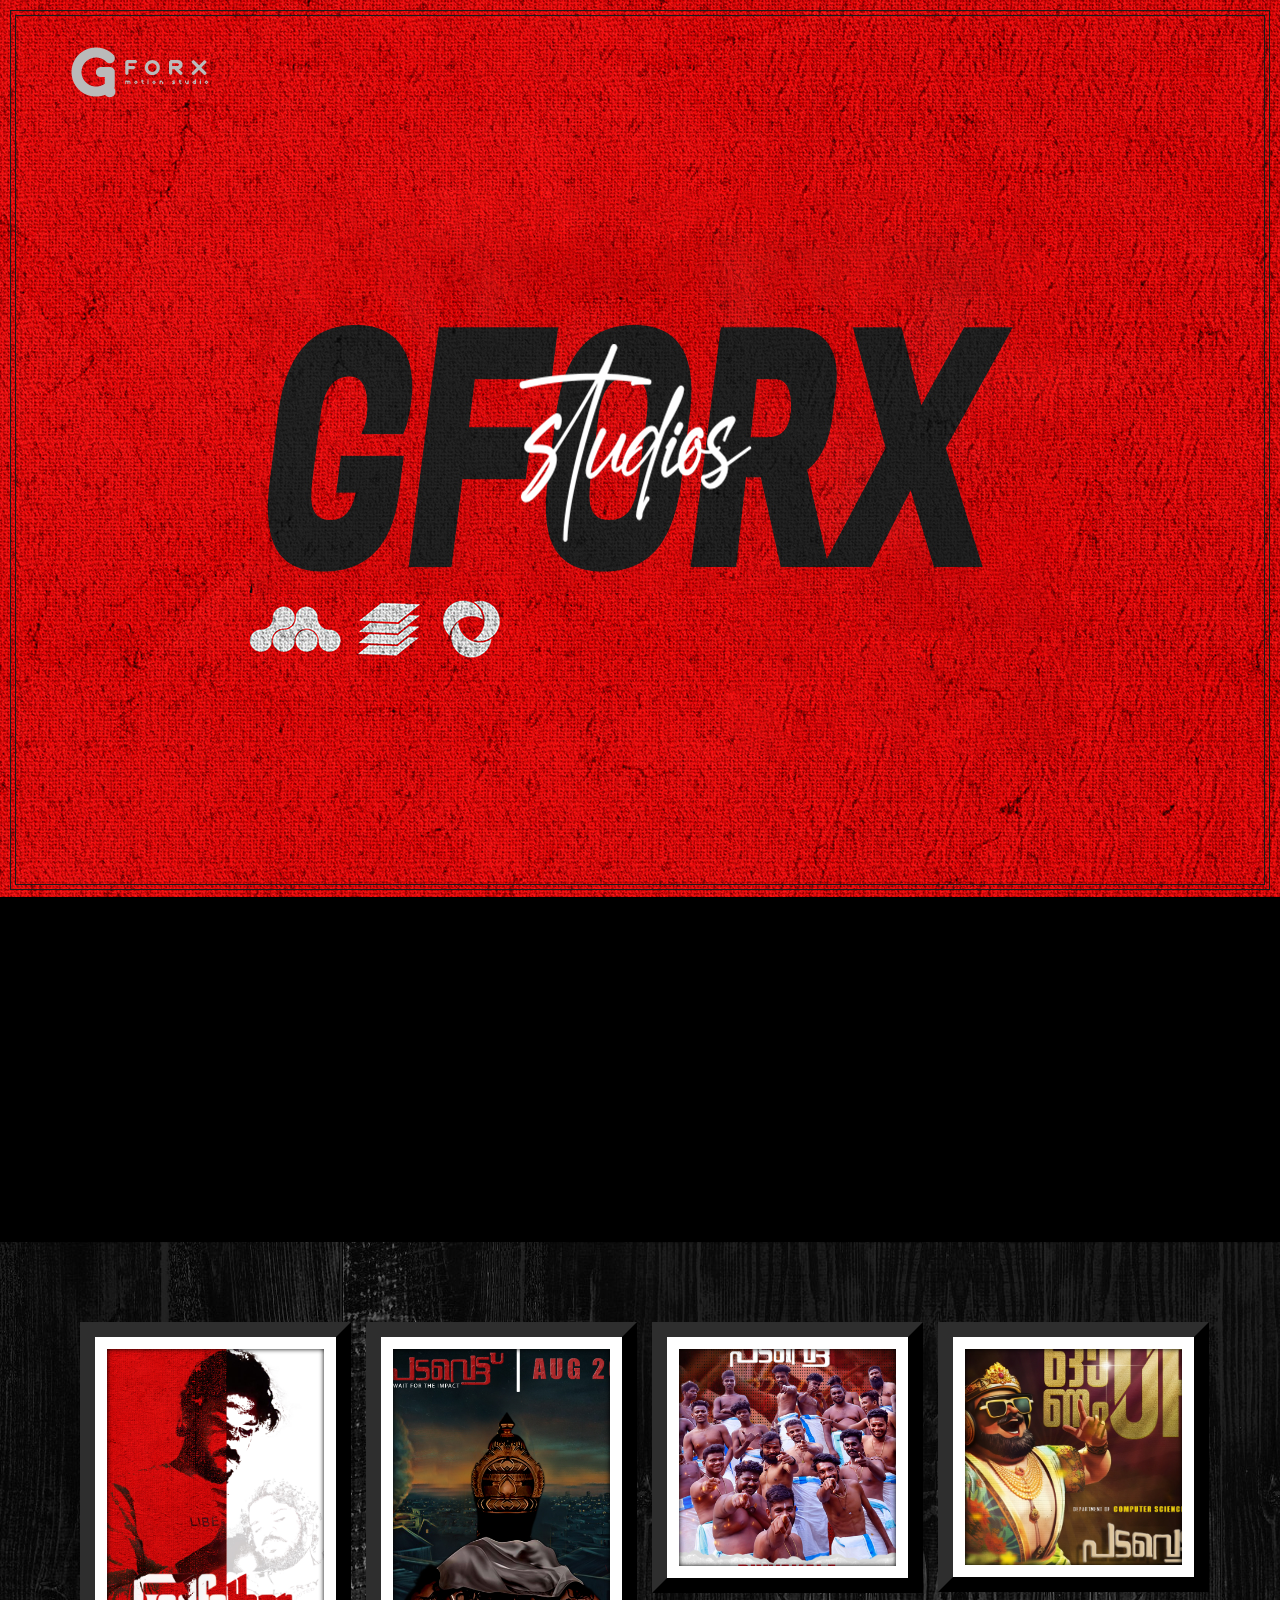
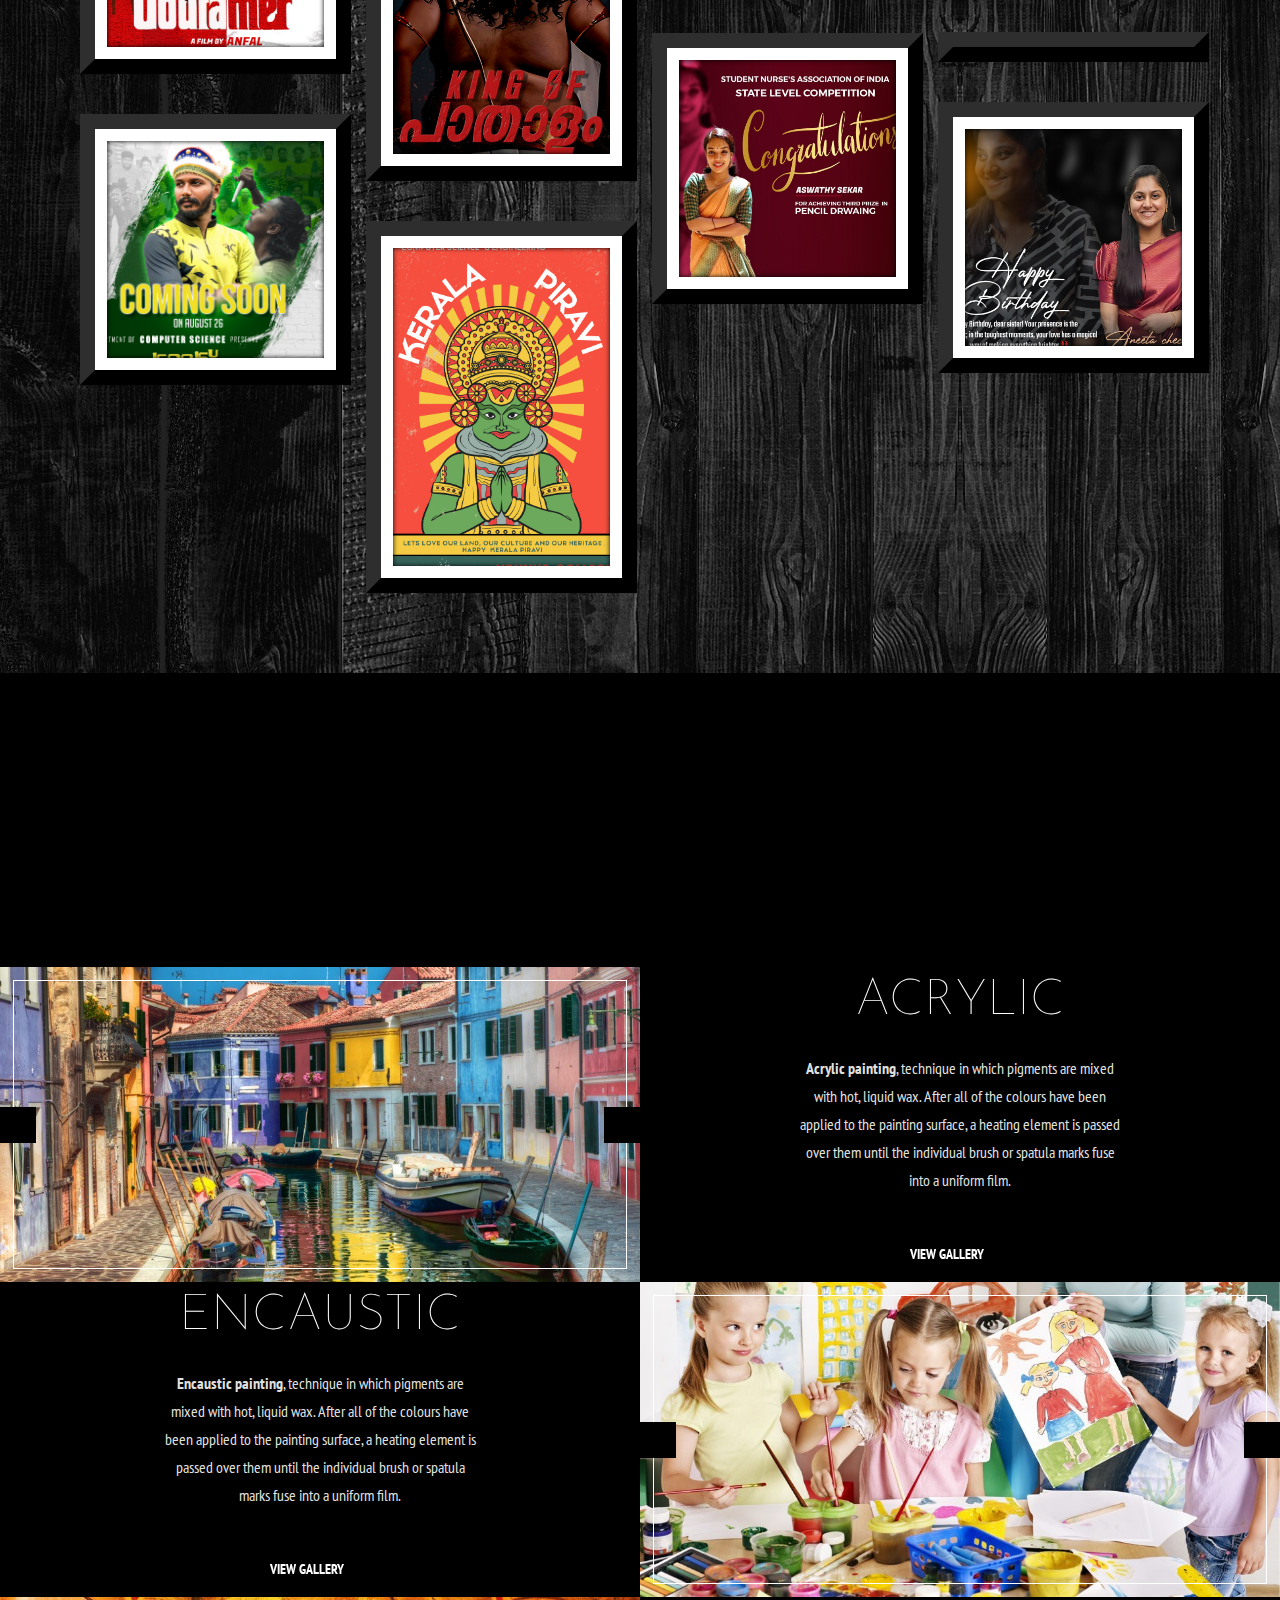
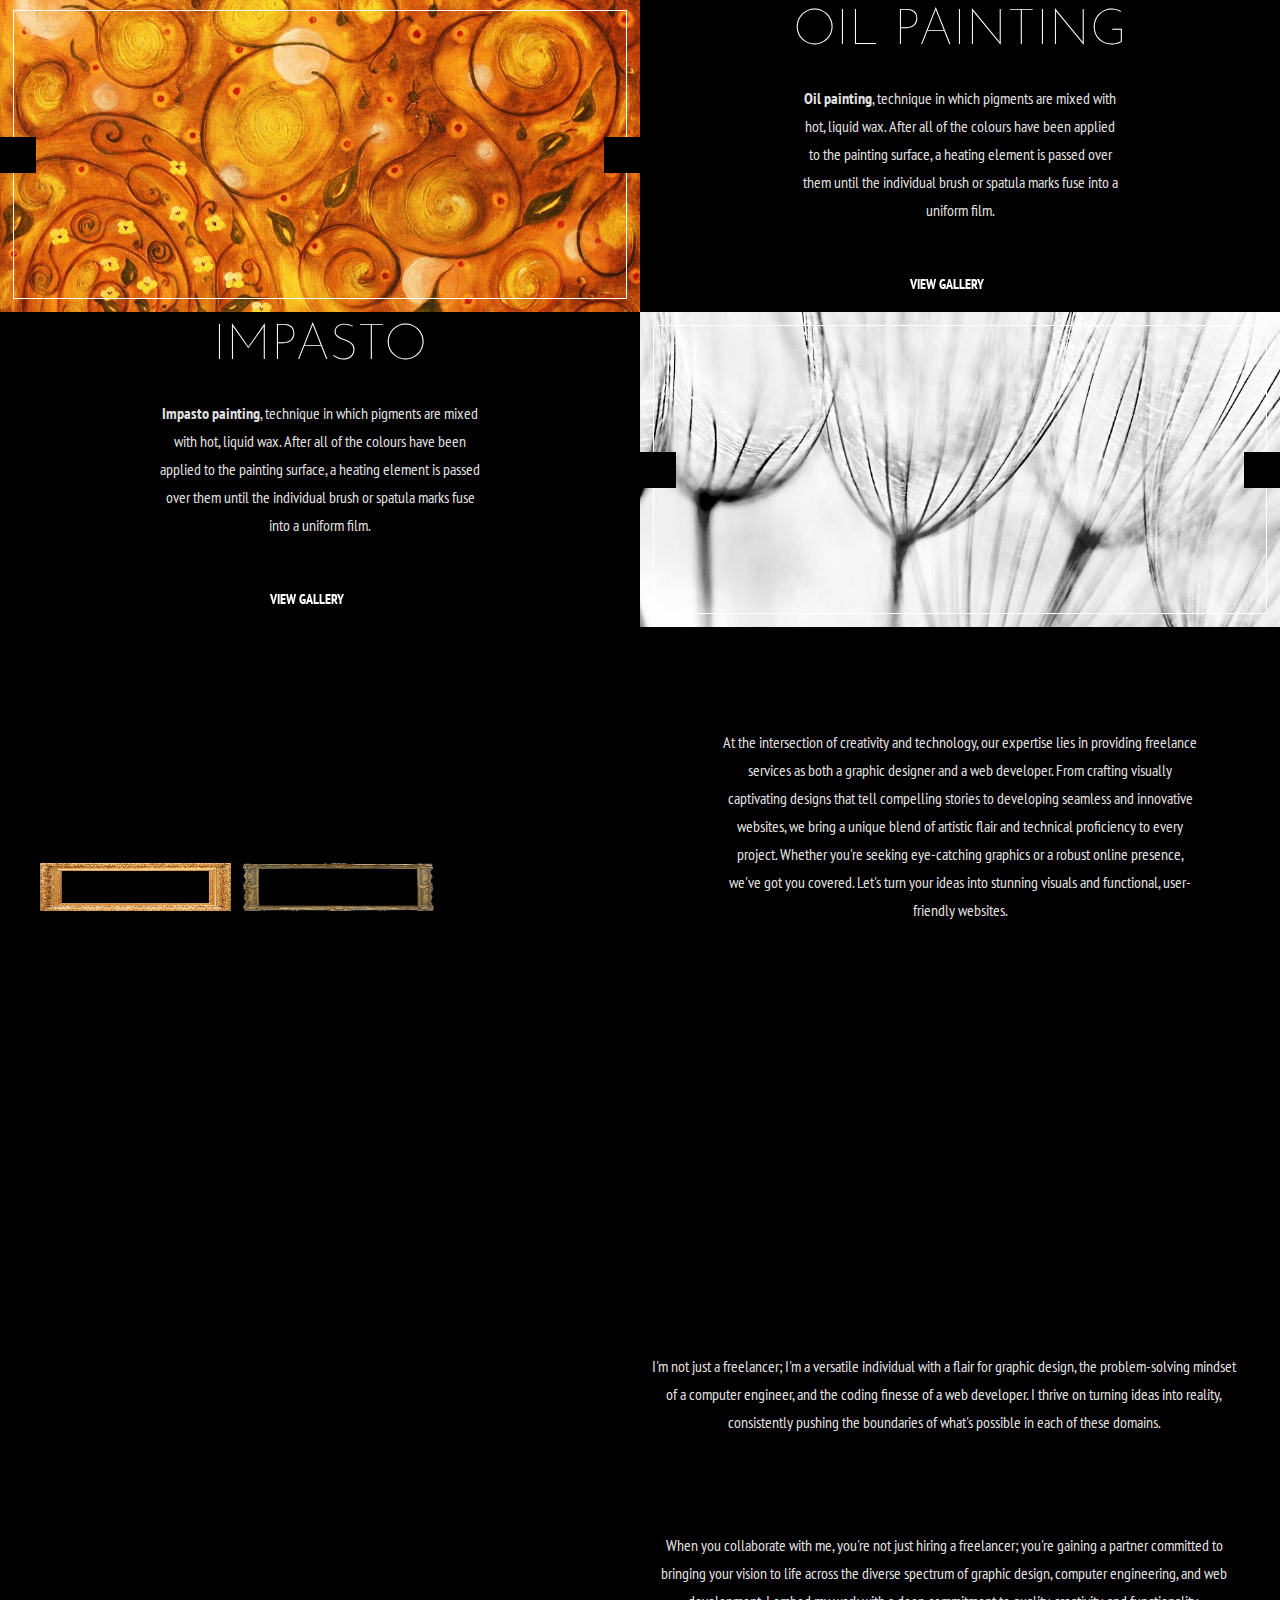
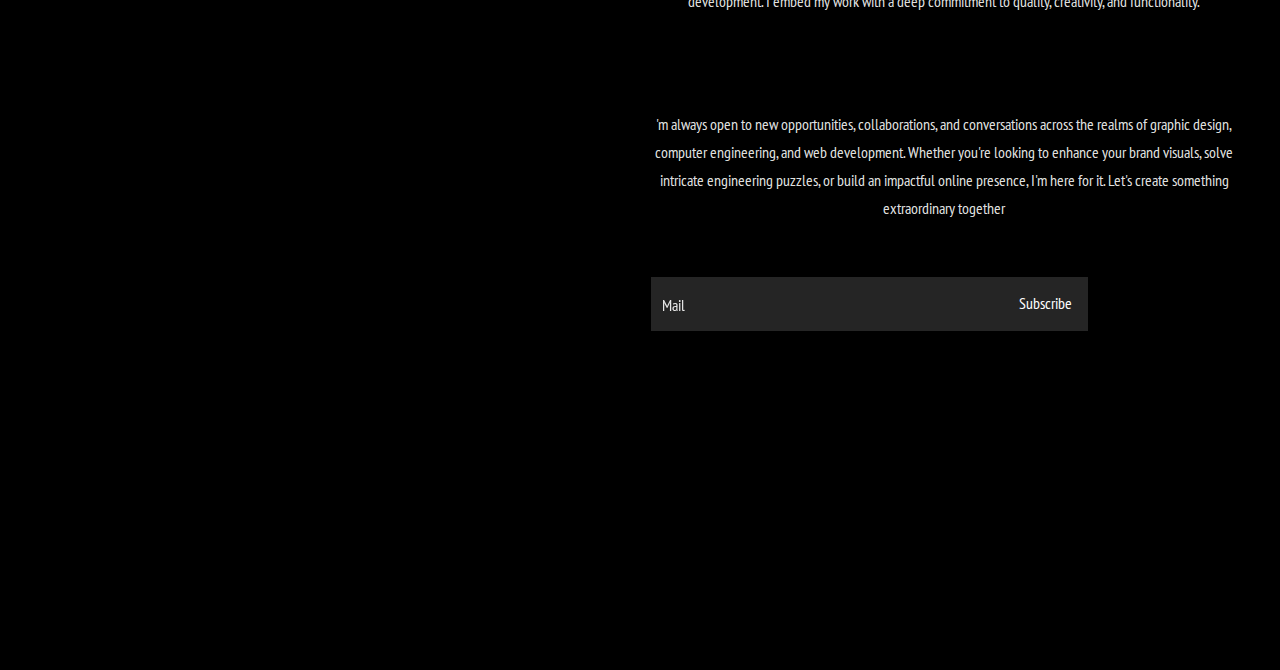
==== commit 010b6abb: "tittle" ====
--- a/index.html
+++ b/index.html
@@ -7,7 +7,7 @@
 <head>
 <meta charset="utf-8">
 <meta name="viewport" content="width=device-width, initial-scale=1">
-<title>Red Art - Digital Painting</title>
+<title>Gforx studio</title>
 <meta name="description" content>
 <meta name="author" content>
 <!--[if lt IE 9]>
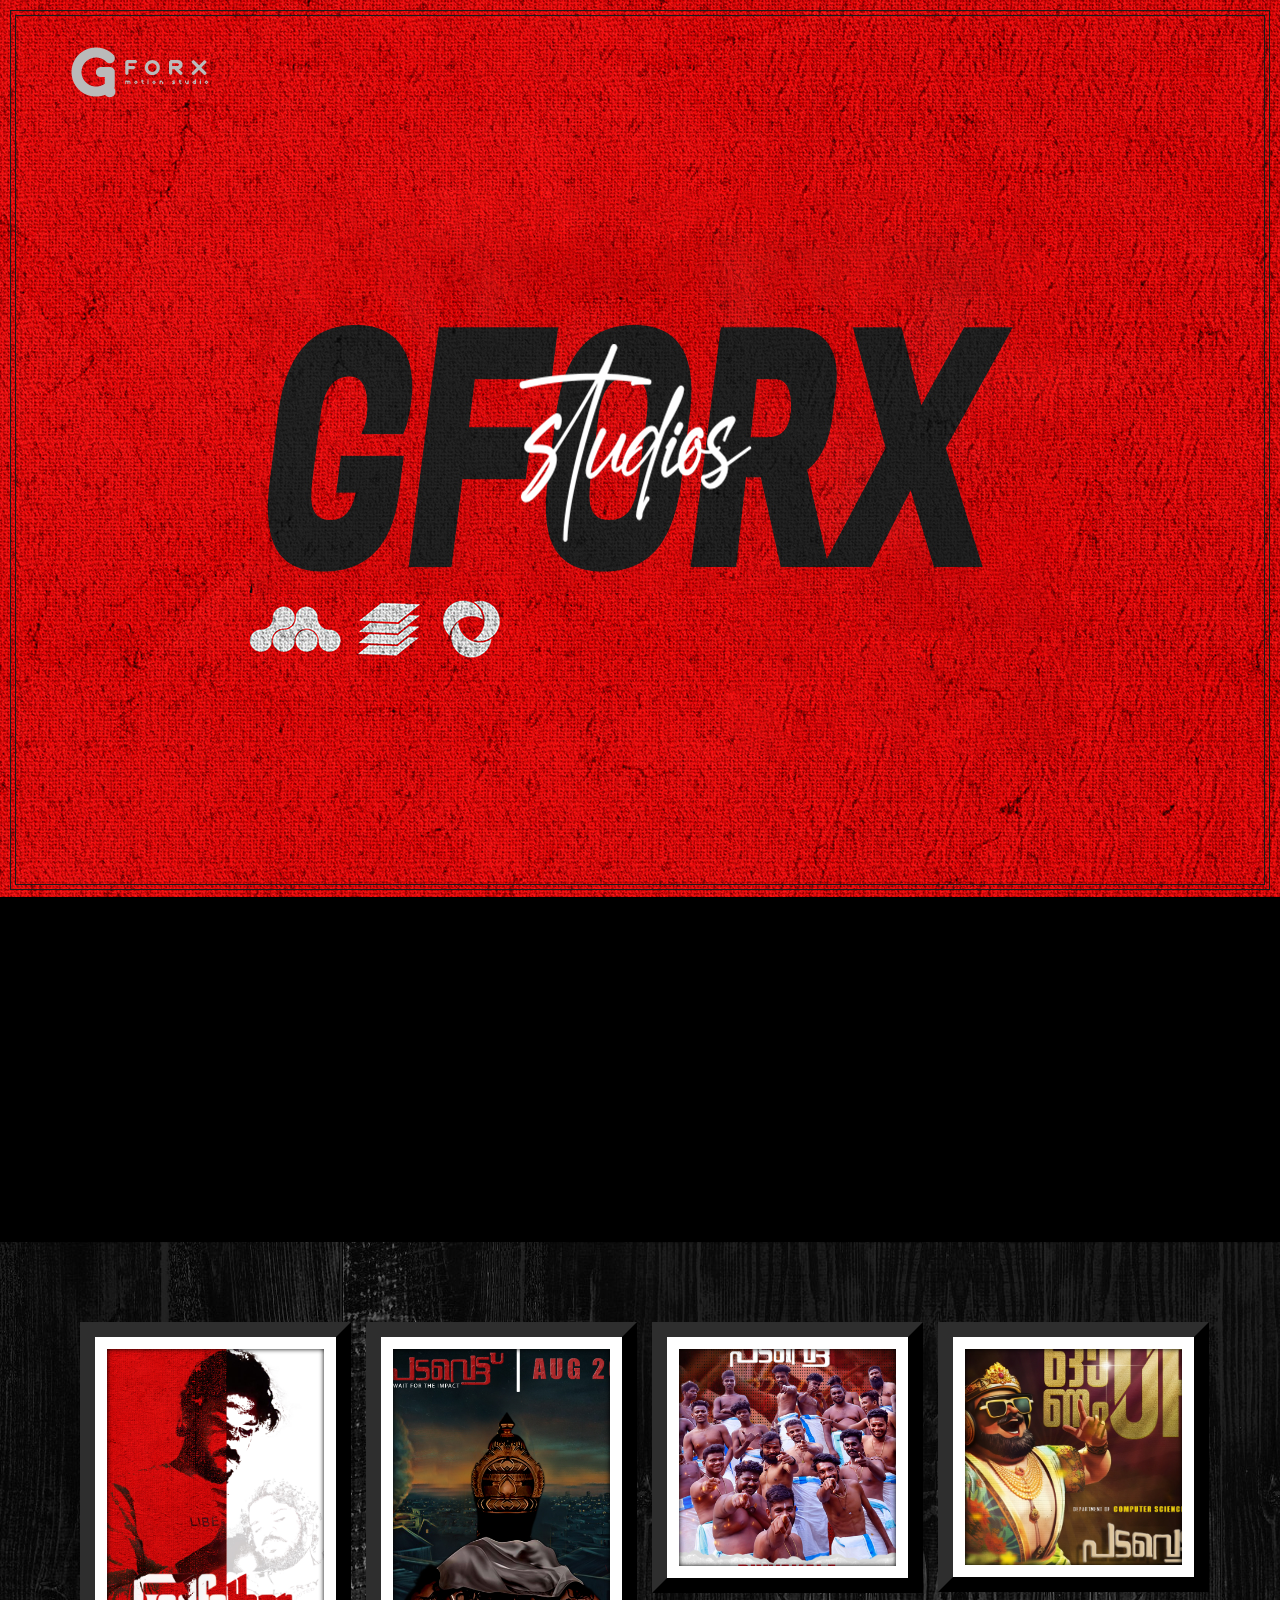
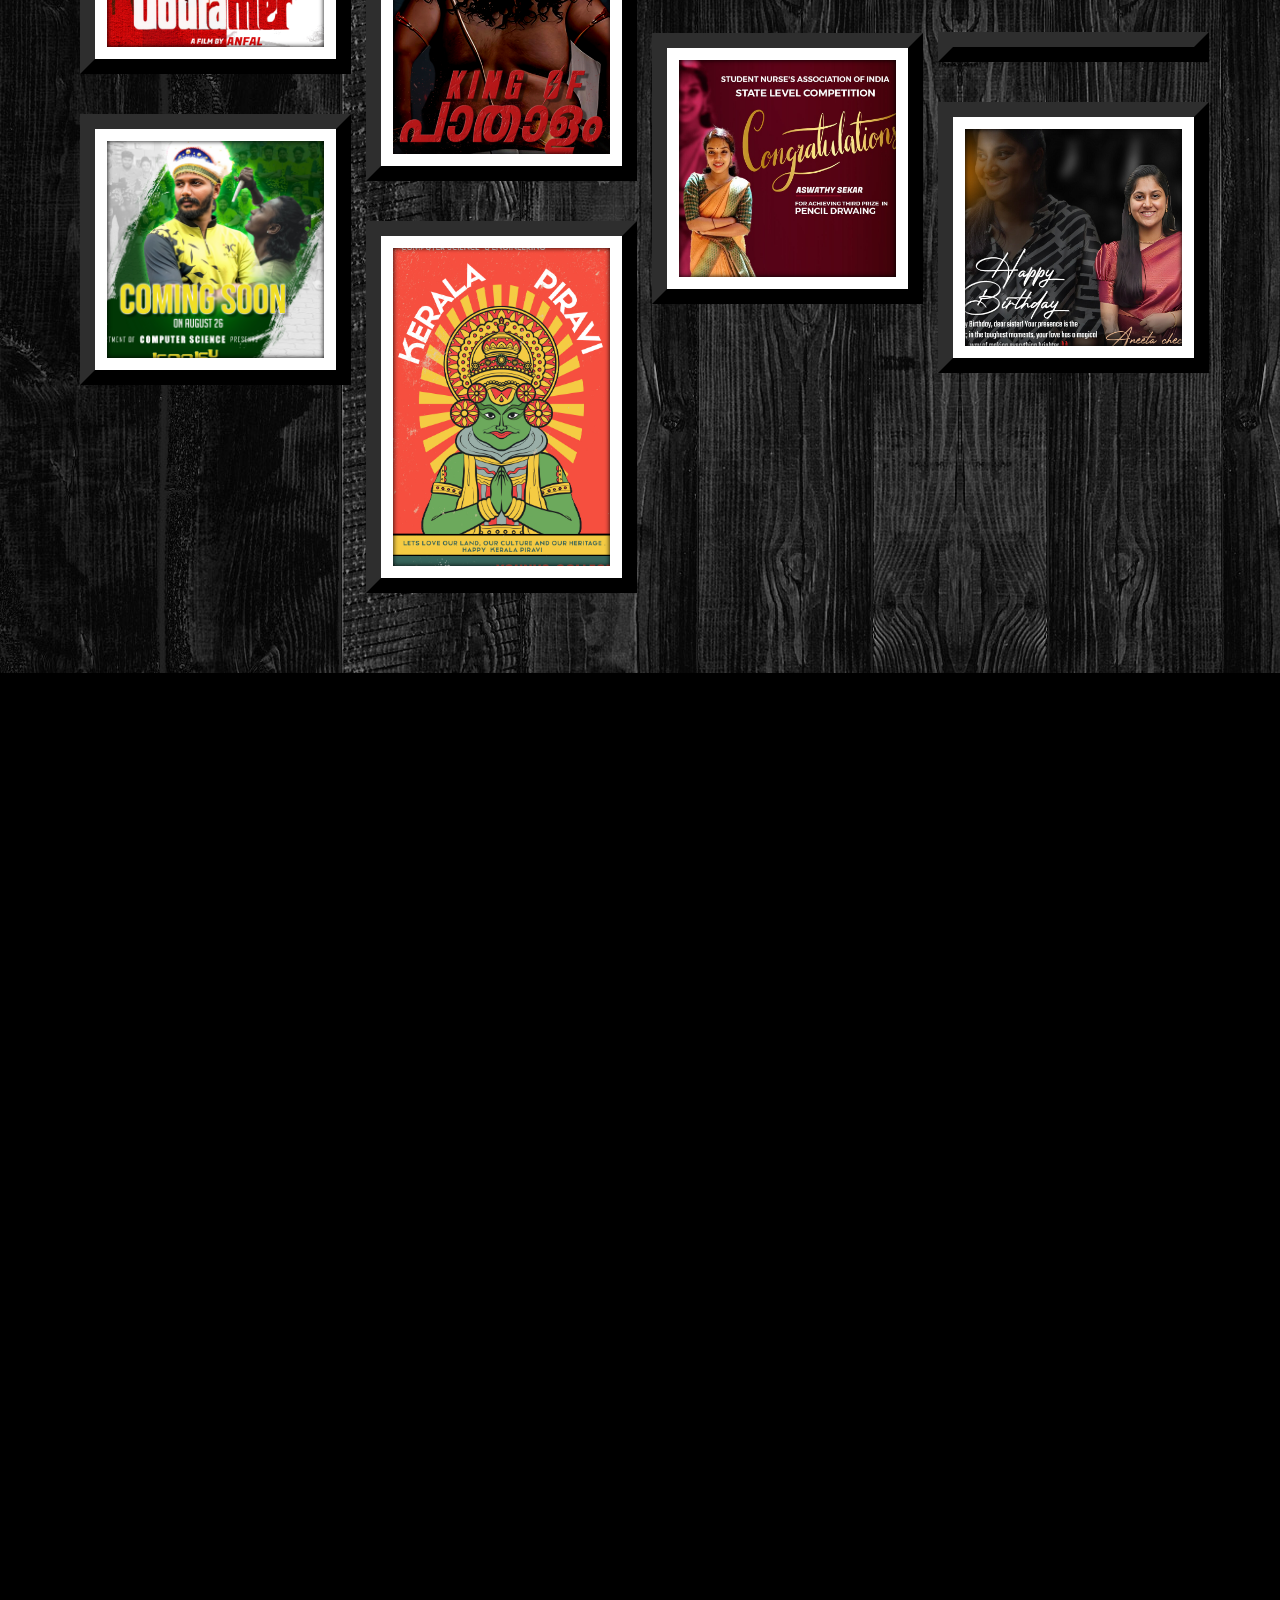
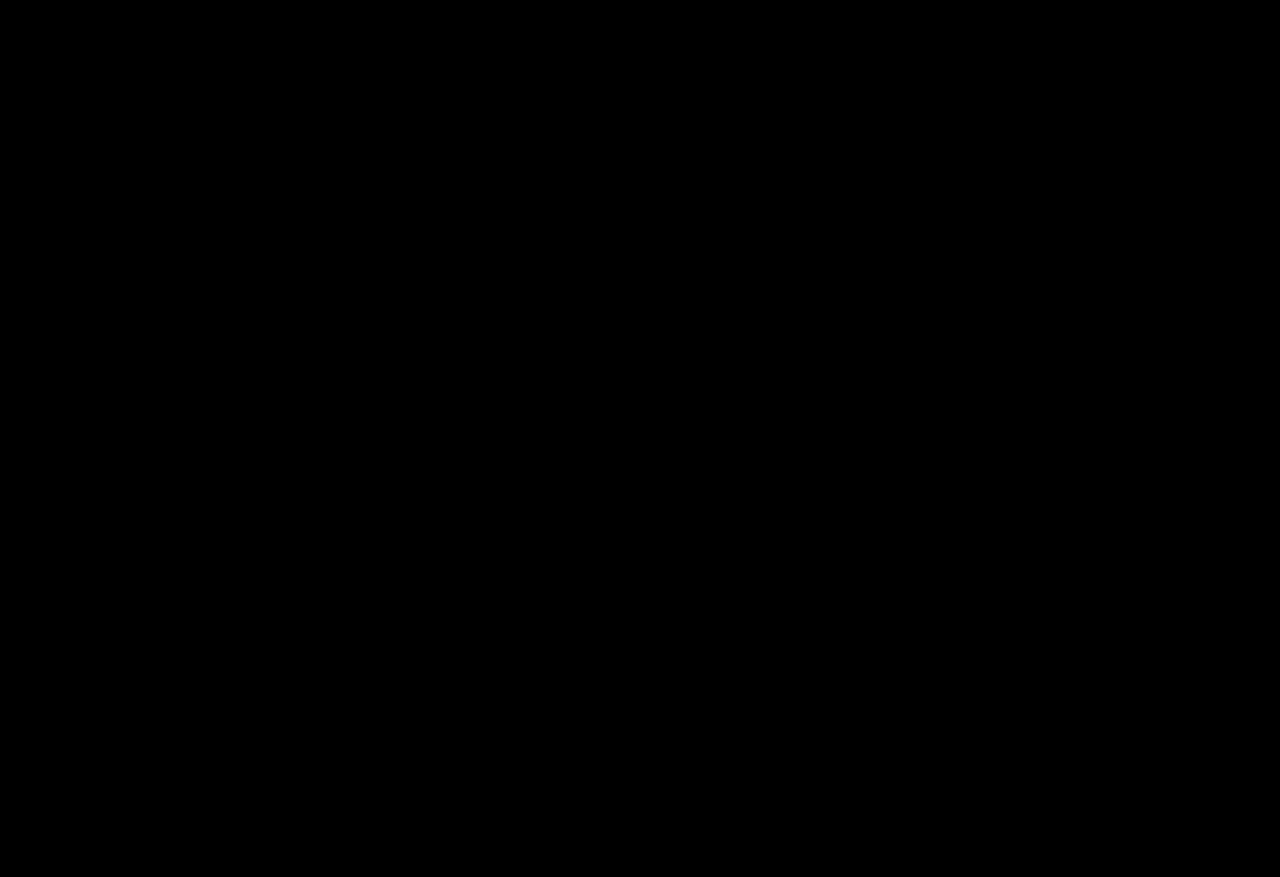
==== commit 367d60e6: "Update index.html" ====
--- a/index.html
+++ b/index.html
@@ -34,7 +34,8 @@
 <div class="loader-wrapper">
 <div id="large-header" class="large-header">
 	
-
+<script async src="https://pagead2.googlesyndication.com/pagead/js/adsbygoogle.js?client=ca-pub-1117993392594051"
+     crossorigin="anonymous"></script>
 <style>
 
 body {
@@ -325,97 +326,7 @@
 <div class="clear"></div>
 <div class="container">
 <div class="main-title animate" data-animation="pullDown" data-delay="100">
-<h2 class="aligncenter"> Blog </h2>
-<p> Lorem ipsum dolor sit amet, consectetur adipiscing elit, sed do </p>
-</div>
-</div>
-<div class="fullwidth-section">
-<div class="blog-section">
-<article class="blog-entry">
-<div class="entry-thumb">
-<ul class="blog-slider">
-<li> <img src="images/blog-images/blog-img1.jpg" alt title> </li>
-<li> <img src="images/blog-images/blog-img2.jpg" alt title> </li>
-<li> <img src="images/blog-images/blog-img3.jpg" alt title> </li>
-<li> <img src="images/blog-images/blog-img4.jpg" alt title> </li>
-</ul>
-</div>
-<div class="entry-details">
-<div class="entry-title">
-<h3><a href="blog-detail.html">Acrylic</a></h3>
-</div>
-<div class="entry-body">
-<p><b>Acrylic painting</b>, technique in which pigments are mixed with hot, liquid wax. After all of the colours have been applied to the painting surface, a heating element is passed over them until the individual brush or spatula marks fuse into a uniform film. </p>
-</div>
-<a class="type1 dt-sc-button small" href="gallery-detail.html">View Gallery<i class="fa fa-angle-right"></i></a>
-</div>
-</article>
-</div>
-<div class="blog-section">
-<article class="blog-entry type2">
-<div class="entry-details">
-<div class="entry-title">
-<h3><a href="blog-detail.html">Encaustic</a></h3>
-</div>
-<div class="entry-body">
-<p><b>Encaustic painting</b>, technique in which pigments are mixed with hot, liquid wax. After all of the colours have been applied to the painting surface, a heating element is passed over them until the individual brush or spatula marks fuse into a uniform film. </p>
-</div>
-<a class="type1 dt-sc-button small" href="gallery-detail-with-lhs.html">View Gallery<i class="fa fa-angle-right"></i></a>
-</div>
-<div class="entry-thumb">
-<ul class="blog-slider">
-<li> <img src="images/blog-images/blog-img5.jpg" alt title> </li>
-<li> <img src="images/blog-images/blog-img6.jpg" alt title> </li>
-<li> <img src="images/blog-images/blog-img7.jpg" alt title> </li>
-<li> <img src="images/blog-images/blog-img8.jpg" alt title> </li>
-</ul>
-</div>
-</article>
-</div>
-<div class="blog-section">
-<article class="blog-entry">
-<div class="entry-thumb">
-<ul class="blog-slider">
-<li> <img src="images/blog-images/blog-img9.jpg" alt title> </li>
-<li> <img src="images/blog-images/blog-img10.jpg" alt title> </li>
-<li> <img src="images/blog-images/blog-img11.jpg" alt title> </li>
-<li> <img src="images/blog-images/blog-img12.jpg" alt title> </li>
-</ul>
-</div>
-<div class="entry-details">
-<div class="entry-title">
-<h3><a href="blog-detail-with-lhs.html">Oil painting</a></h3>
-</div>
-<div class="entry-body">
-<p><b>Oil painting</b>, technique in which pigments are mixed with hot, liquid wax. After all of the colours have been applied to the painting surface, a heating element is passed over them until the individual brush or spatula marks fuse into a uniform film. </p>
-</div>
-<a class="type1 dt-sc-button small" href="gallery-detail-with-rhs.html">View Gallery<i class="fa fa-angle-right"></i></a>
-</div>
-</article>
-</div>
-<div class="blog-section">
-<article class="blog-entry type2">
-<div class="entry-details">
-<div class="entry-title">
-<h3><a href="blog-detail-with-rhs.html">Impasto</a></h3>
-</div>
-<div class="entry-body">
-<p><b>Impasto painting</b>, technique in which pigments are mixed with hot, liquid wax. After all of the colours have been applied to the painting surface, a heating element is passed over them until the individual brush or spatula marks fuse into a uniform film. </p>
-</div>
-<a class="type1 dt-sc-button small" href="gallery-detail-with-lhs.html">View Gallery<i class="fa fa-angle-right"></i></a>
-</div>
-<div class="entry-thumb">
-<ul class="blog-slider">
-<li> <img src="images/blog-images/blog-img13.jpg" alt title> </li>
-<li> <img src="images/blog-images/blog-img14.jpg" alt title> </li>
-<li> <img src="images/blog-images/blog-img15.jpg" alt title> </li>
-<li> <img src="images/blog-images/blog-img16.jpg" alt title> </li>
-</ul>
-</div>
-</article>
-</div>
-</div>
-<div class="clear"></div>
+
 <div class="fullwidth-section">
 <div class="container">
 <div class="main-title animate" data-animation="pullDown" data-delay="100">
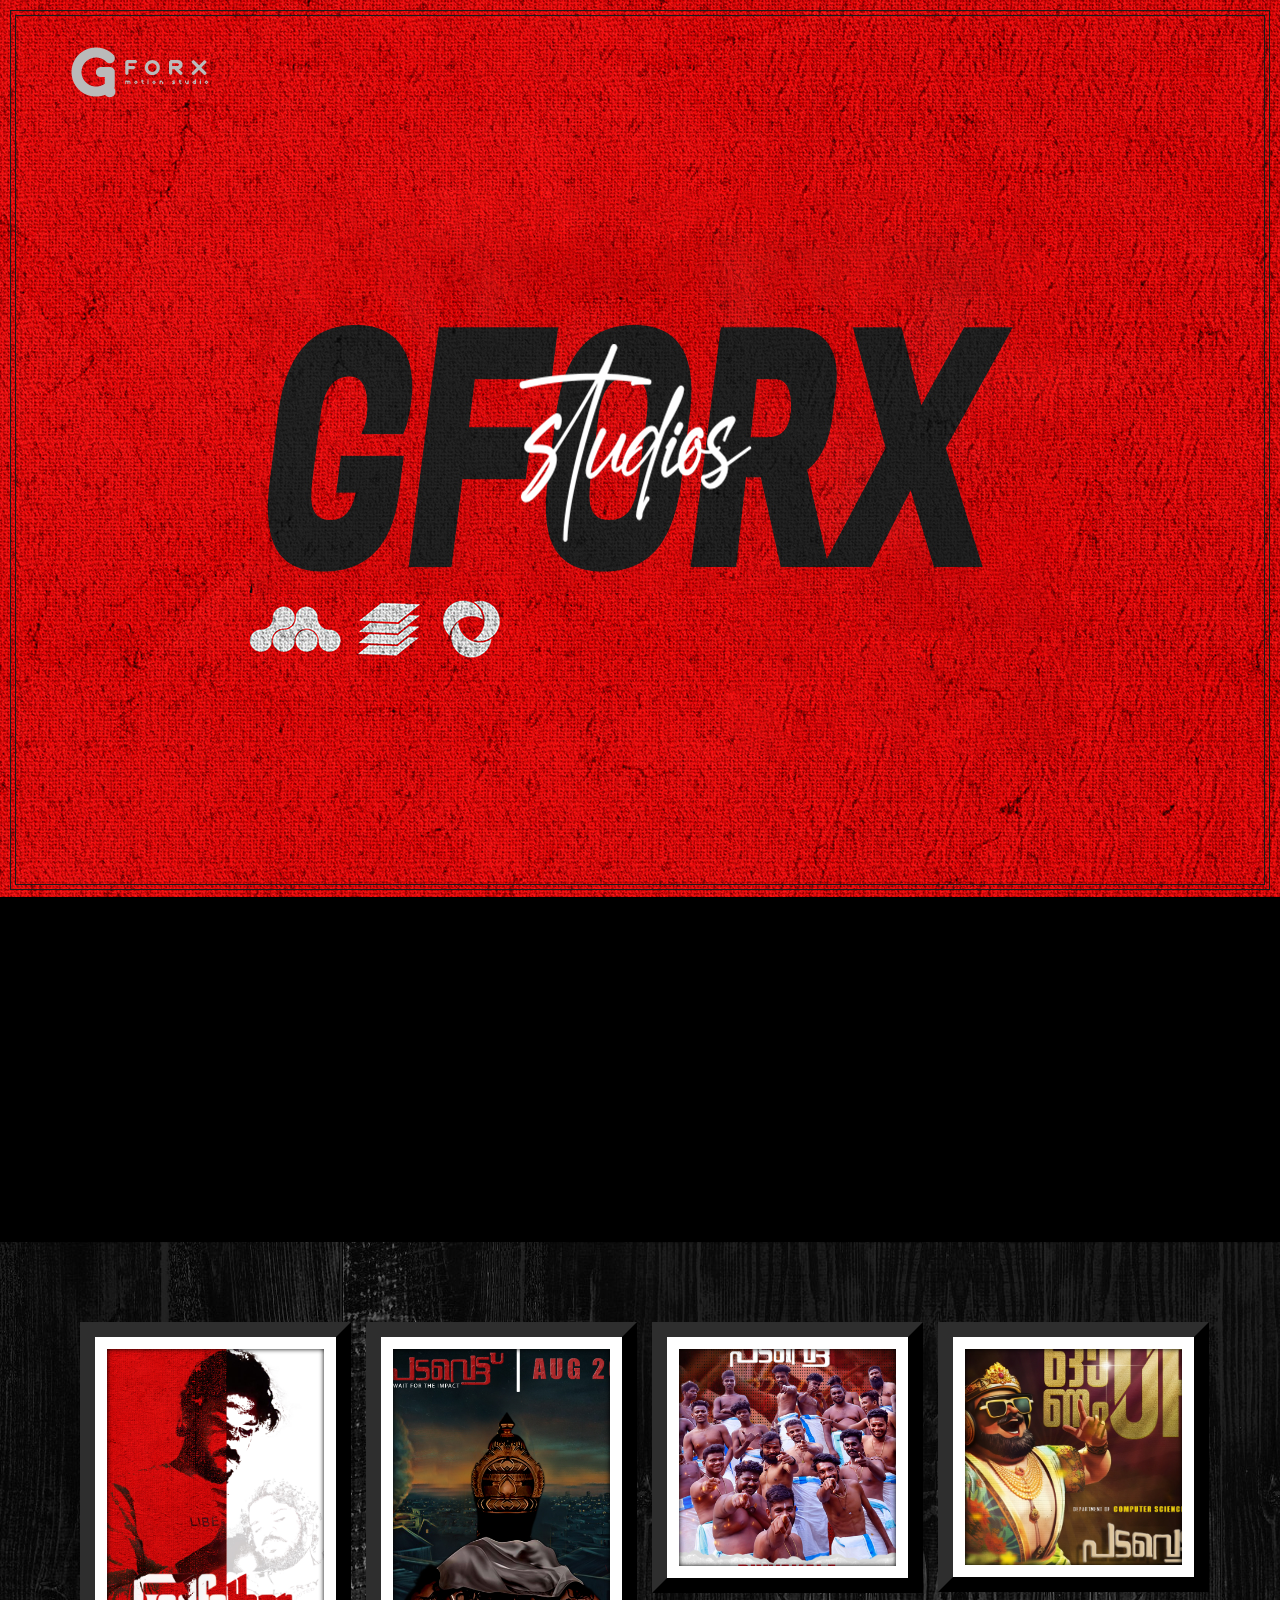
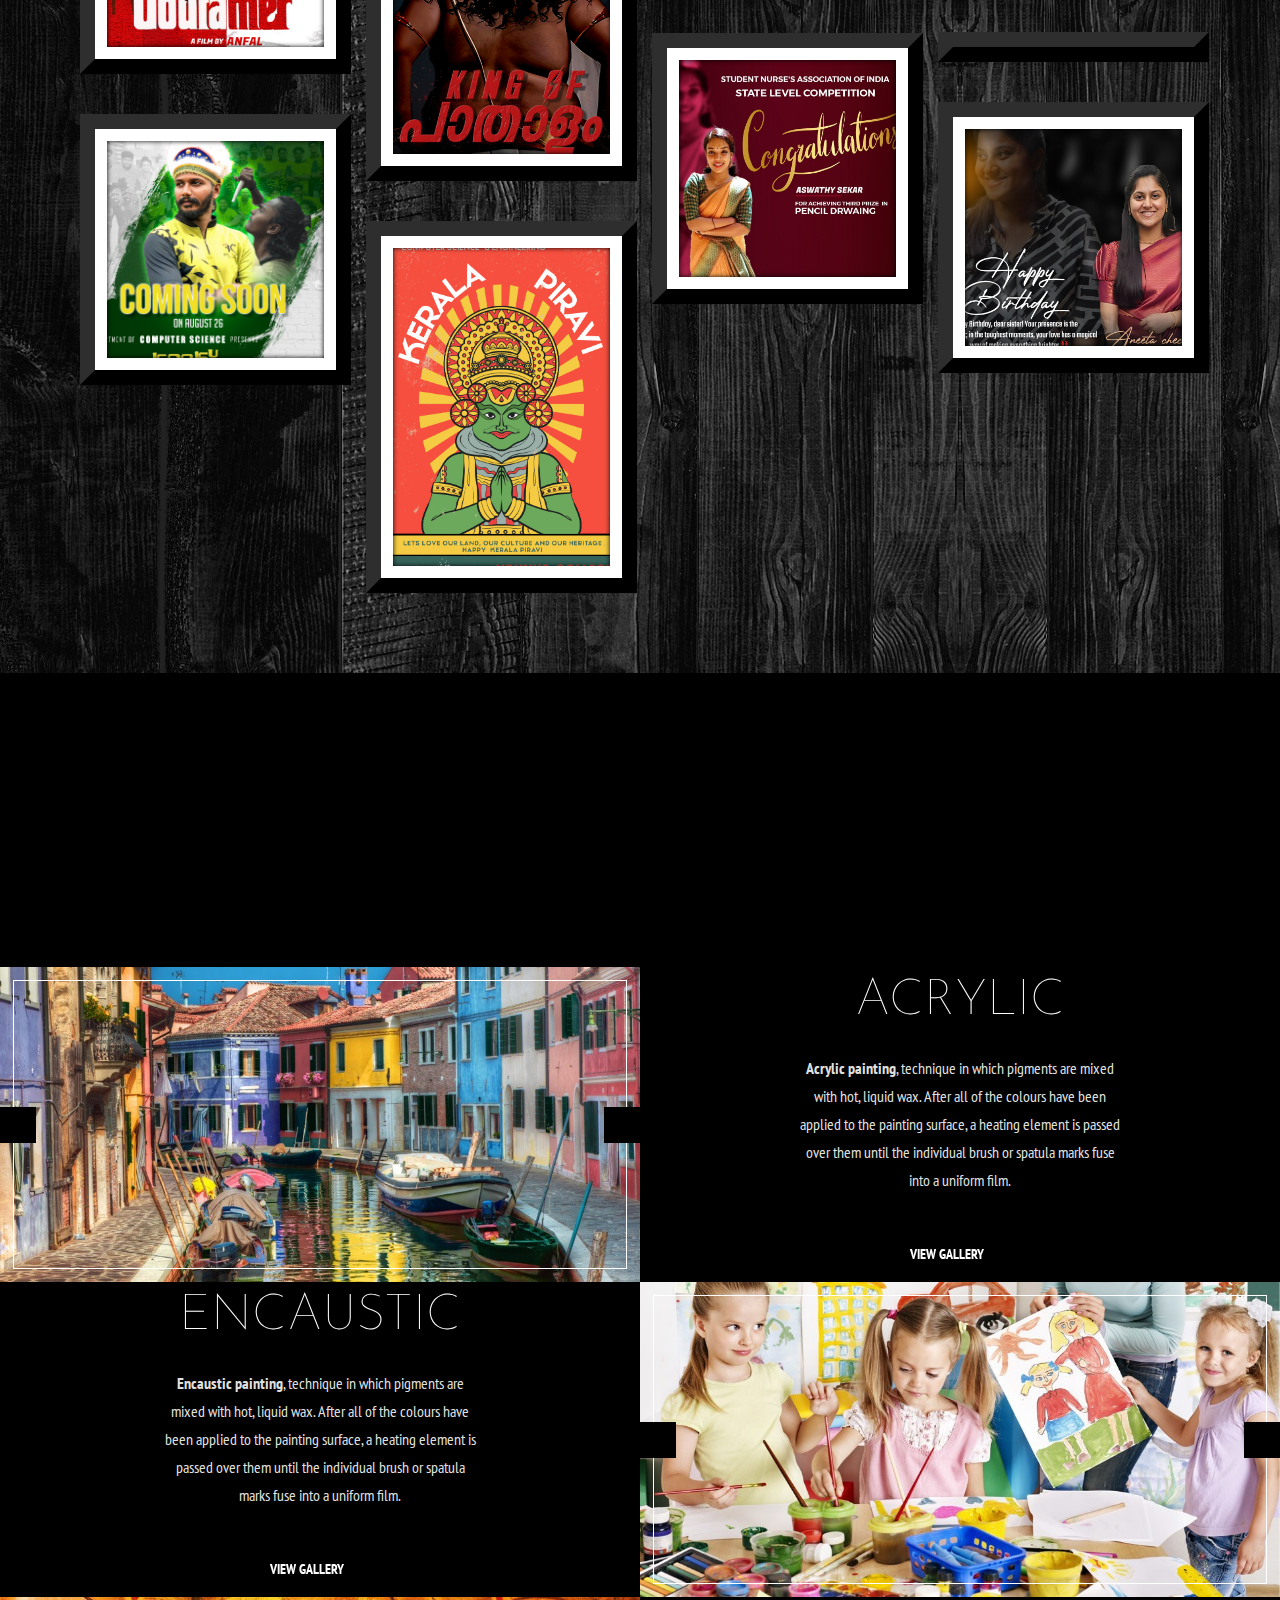
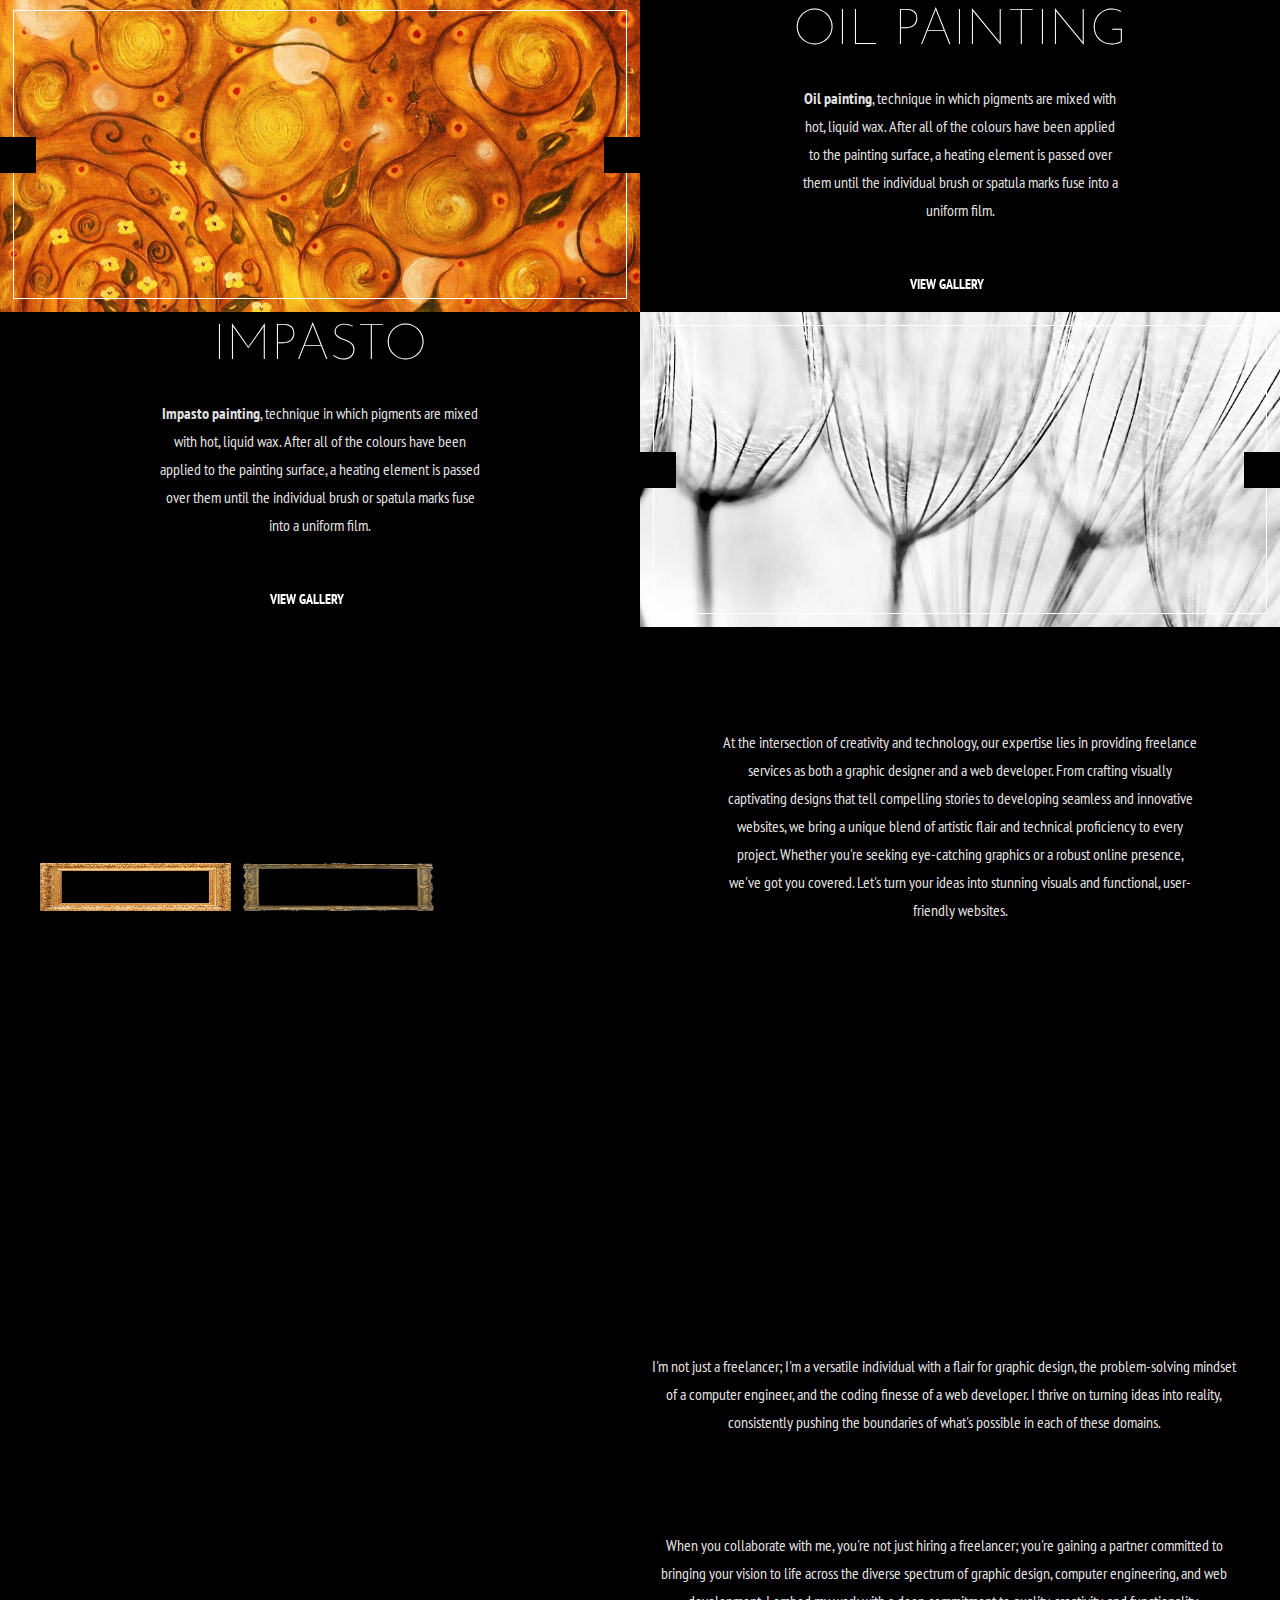
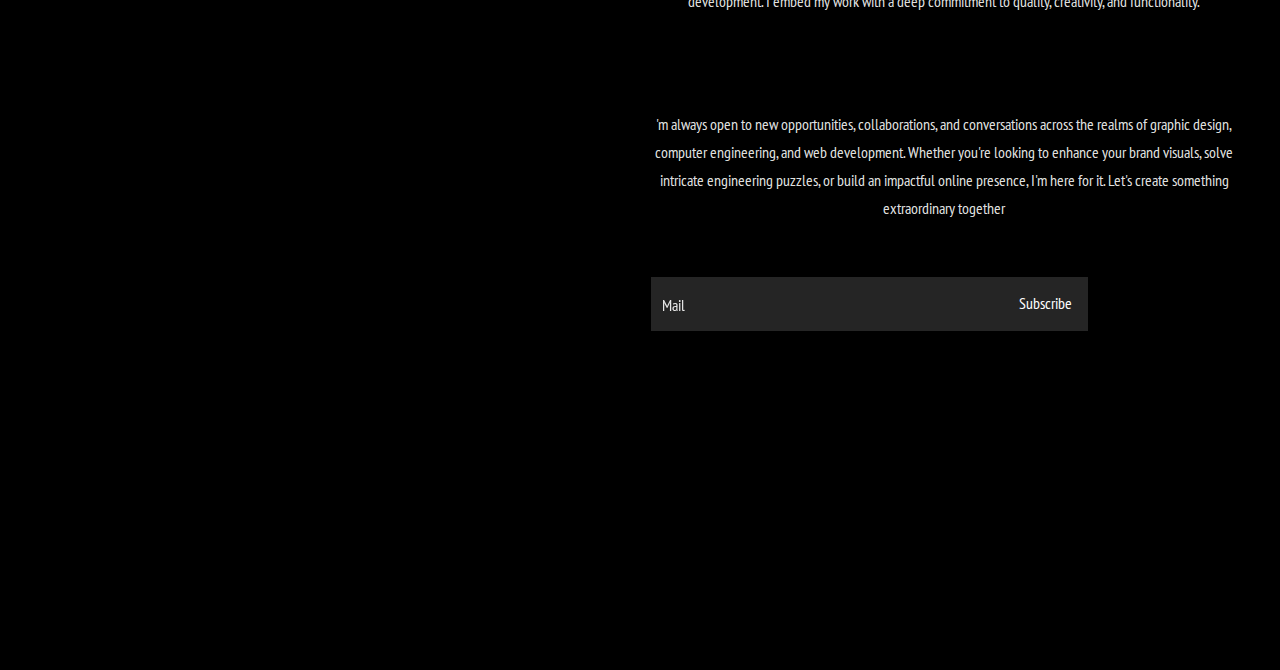
==== commit 66867562: "changes for git" ====
--- a/index.html
+++ b/index.html
@@ -34,8 +34,7 @@
 <div class="loader-wrapper">
 <div id="large-header" class="large-header">
 	
-<script async src="https://pagead2.googlesyndication.com/pagead/js/adsbygoogle.js?client=ca-pub-1117993392594051"
-     crossorigin="anonymous"></script>
+
 <style>
 
 body {
@@ -100,13 +99,14 @@
 </div>
 <ul class="menu type1">
 <li class="current_page_item menu-item-simple-parent"><a href="index.html">Home <span class="fa fa-home"></span></a>
+<!-- 	
 <ul class="sub-menu">
 <li class="current_page_item"><a href="http://www.wedesignthemes.com/html/redart/default">Default</a></li>
 <li><a href="http://www.wedesignthemes.com/html/redart/menu-overlay">Menu Overlay</a></li>
 <li><a href="http://www.wedesignthemes.com/html/redart/slide-bar">Slide Bar</a></li>
 <li><a href="http://www.wedesignthemes.com/html/redart/slider-over-menu">Slider Over Menu</a></li>
-</ul>
-<a class="dt-menu-expand">+</a>
+</ul> -->
+<!-- <a class="dt-menu-expand">+</a>
 </li>
 <li class="menu-item-simple-parent">
 <a href="about.html">About us <span class="fa fa-user-secret"></span></a>
@@ -146,7 +146,7 @@
 <li><a href="tabs.html"> tabs-accordions </a></li>
 <li><a href="typography.html"> typography </a></li>
 <li><a href="columns.html"> columns </a></li>
-</ul>
+</ul> -->
 <a class="dt-menu-expand">+</a>
 </li>
 </ul> 
@@ -326,7 +326,97 @@
 <div class="clear"></div>
 <div class="container">
 <div class="main-title animate" data-animation="pullDown" data-delay="100">
-
+<h2 class="aligncenter"> Blog </h2>
+<p> Lorem ipsum dolor sit amet, consectetur adipiscing elit, sed do </p>
+</div>
+</div>
+<div class="fullwidth-section">
+<div class="blog-section">
+<article class="blog-entry">
+<div class="entry-thumb">
+<ul class="blog-slider">
+<li> <img src="images/blog-images/blog-img1.jpg" alt title> </li>
+<li> <img src="images/blog-images/blog-img2.jpg" alt title> </li>
+<li> <img src="images/blog-images/blog-img3.jpg" alt title> </li>
+<li> <img src="images/blog-images/blog-img4.jpg" alt title> </li>
+</ul>
+</div>
+<div class="entry-details">
+<div class="entry-title">
+<h3><a href="blog-detail.html">Acrylic</a></h3>
+</div>
+<div class="entry-body">
+<p><b>Acrylic painting</b>, technique in which pigments are mixed with hot, liquid wax. After all of the colours have been applied to the painting surface, a heating element is passed over them until the individual brush or spatula marks fuse into a uniform film. </p>
+</div>
+<a class="type1 dt-sc-button small" href="gallery-detail.html">View Gallery<i class="fa fa-angle-right"></i></a>
+</div>
+</article>
+</div>
+<div class="blog-section">
+<article class="blog-entry type2">
+<div class="entry-details">
+<div class="entry-title">
+<h3><a href="blog-detail.html">Encaustic</a></h3>
+</div>
+<div class="entry-body">
+<p><b>Encaustic painting</b>, technique in which pigments are mixed with hot, liquid wax. After all of the colours have been applied to the painting surface, a heating element is passed over them until the individual brush or spatula marks fuse into a uniform film. </p>
+</div>
+<a class="type1 dt-sc-button small" href="gallery-detail-with-lhs.html">View Gallery<i class="fa fa-angle-right"></i></a>
+</div>
+<div class="entry-thumb">
+<ul class="blog-slider">
+<li> <img src="images/blog-images/blog-img5.jpg" alt title> </li>
+<li> <img src="images/blog-images/blog-img6.jpg" alt title> </li>
+<li> <img src="images/blog-images/blog-img7.jpg" alt title> </li>
+<li> <img src="images/blog-images/blog-img8.jpg" alt title> </li>
+</ul>
+</div>
+</article>
+</div>
+<div class="blog-section">
+<article class="blog-entry">
+<div class="entry-thumb">
+<ul class="blog-slider">
+<li> <img src="images/blog-images/blog-img9.jpg" alt title> </li>
+<li> <img src="images/blog-images/blog-img10.jpg" alt title> </li>
+<li> <img src="images/blog-images/blog-img11.jpg" alt title> </li>
+<li> <img src="images/blog-images/blog-img12.jpg" alt title> </li>
+</ul>
+</div>
+<div class="entry-details">
+<div class="entry-title">
+<h3><a href="blog-detail-with-lhs.html">Oil painting</a></h3>
+</div>
+<div class="entry-body">
+<p><b>Oil painting</b>, technique in which pigments are mixed with hot, liquid wax. After all of the colours have been applied to the painting surface, a heating element is passed over them until the individual brush or spatula marks fuse into a uniform film. </p>
+</div>
+<a class="type1 dt-sc-button small" href="gallery-detail-with-rhs.html">View Gallery<i class="fa fa-angle-right"></i></a>
+</div>
+</article>
+</div>
+<div class="blog-section">
+<article class="blog-entry type2">
+<div class="entry-details">
+<div class="entry-title">
+<h3><a href="blog-detail-with-rhs.html">Impasto</a></h3>
+</div>
+<div class="entry-body">
+<p><b>Impasto painting</b>, technique in which pigments are mixed with hot, liquid wax. After all of the colours have been applied to the painting surface, a heating element is passed over them until the individual brush or spatula marks fuse into a uniform film. </p>
+</div>
+<a class="type1 dt-sc-button small" href="gallery-detail-with-lhs.html">View Gallery<i class="fa fa-angle-right"></i></a>
+</div>
+<div class="entry-thumb">
+<ul class="blog-slider">
+<li> <img src="images/blog-images/blog-img13.jpg" alt title> </li>
+<li> <img src="images/blog-images/blog-img14.jpg" alt title> </li>
+<li> <img src="images/blog-images/blog-img15.jpg" alt title> </li>
+<li> <img src="images/blog-images/blog-img16.jpg" alt title> </li>
+</ul>
+</div>
+</article>
+</div>
+</div>
+<div class="clear"></div>
 <div class="fullwidth-section">
 <div class="container">
 <div class="main-title animate" data-animation="pullDown" data-delay="100">
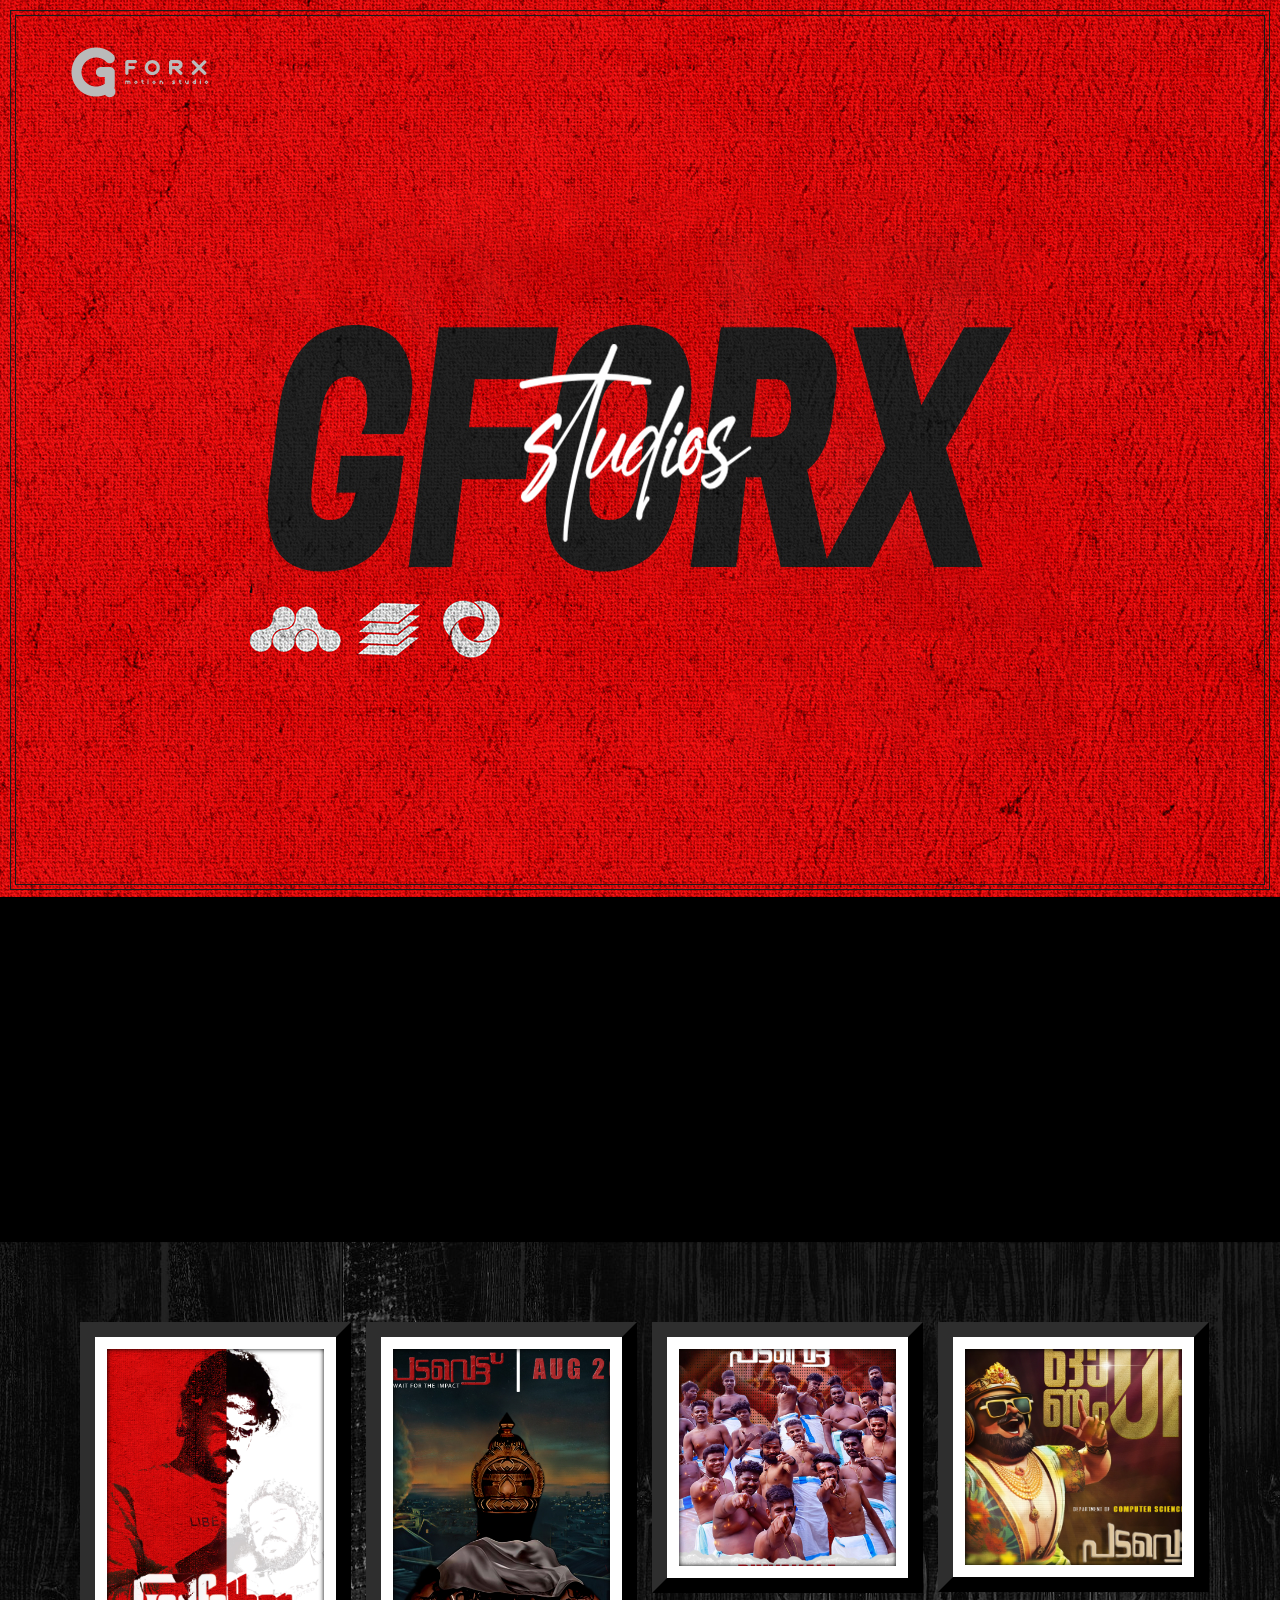
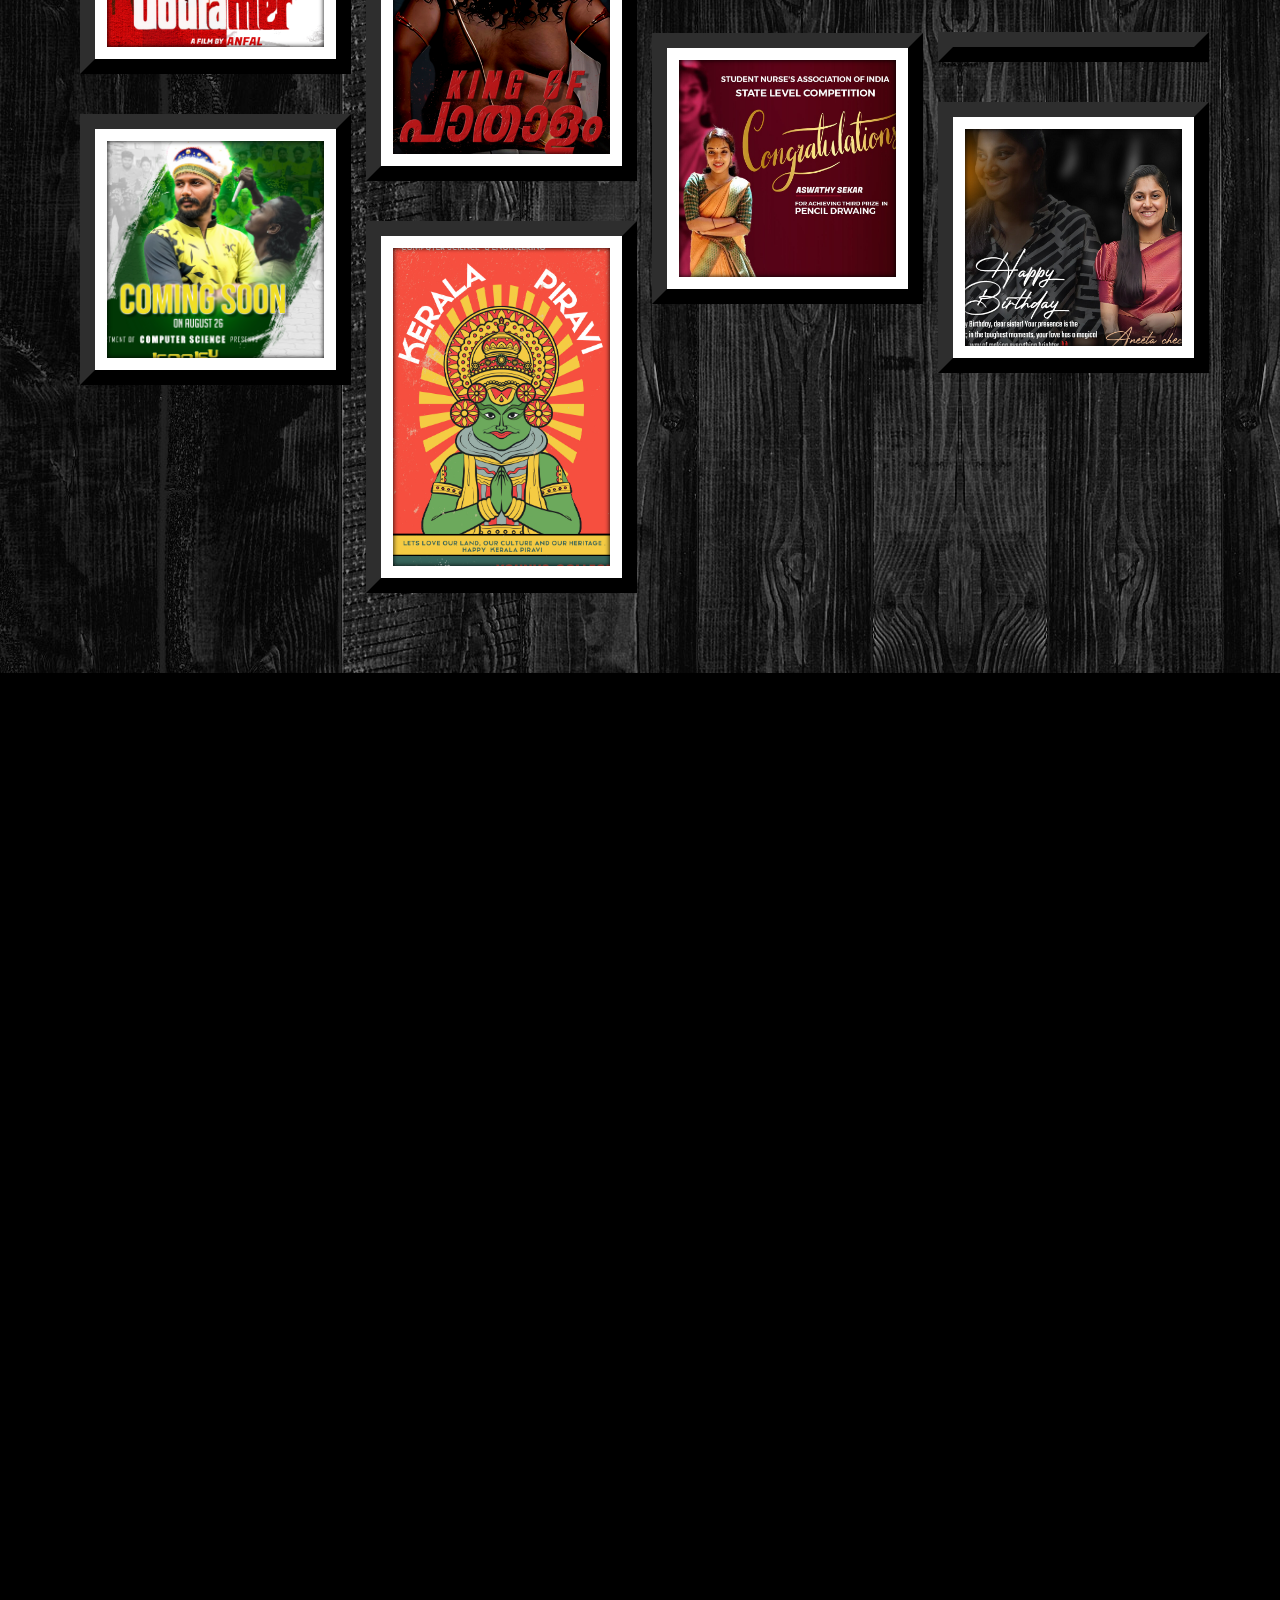
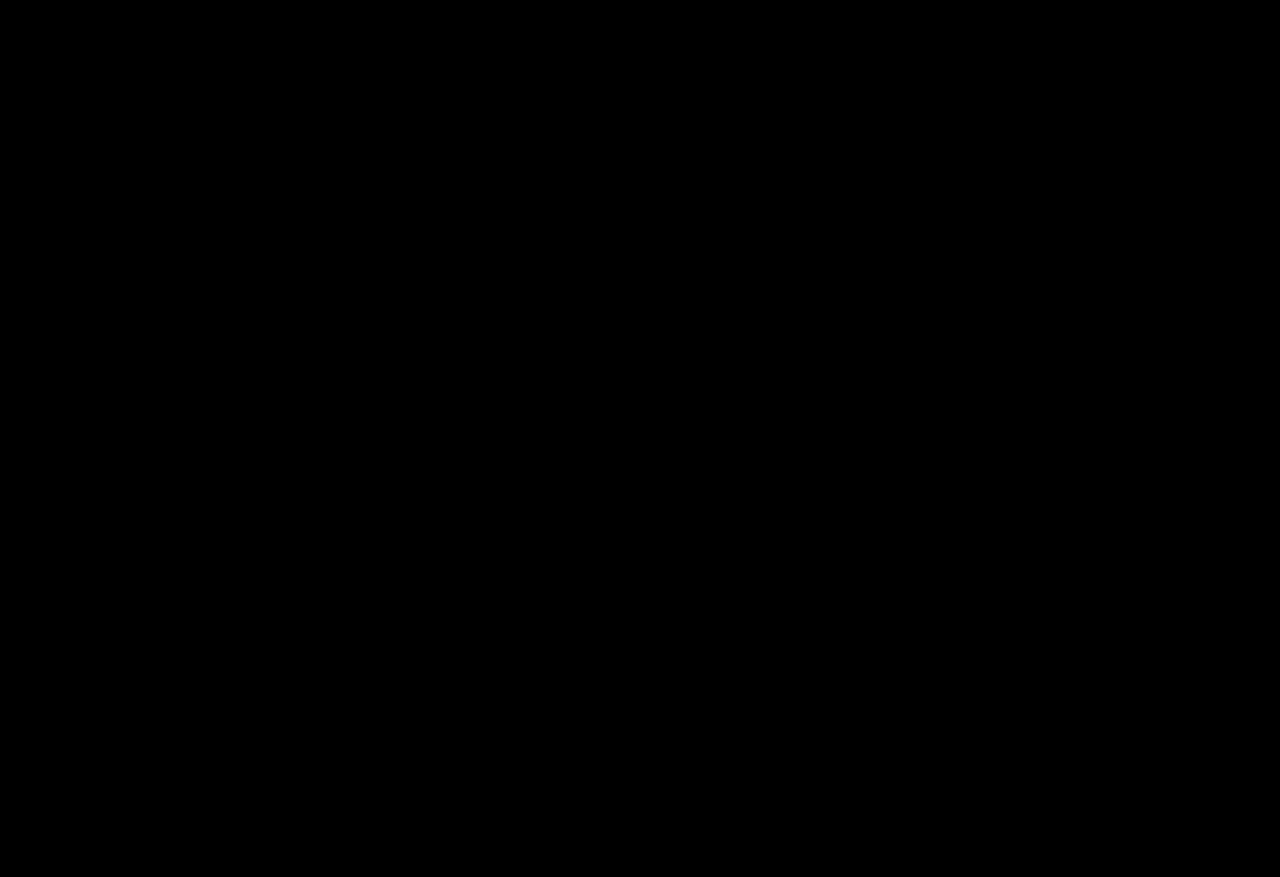
==== commit b46fe3b4: "Merge branch 'main' of https://github.com/anantharamanmac/gforx" ====
--- a/index.html
+++ b/index.html
@@ -34,7 +34,8 @@
 <div class="loader-wrapper">
 <div id="large-header" class="large-header">
 	
-
+<script async src="https://pagead2.googlesyndication.com/pagead/js/adsbygoogle.js?client=ca-pub-1117993392594051"
+     crossorigin="anonymous"></script>
 <style>
 
 body {
@@ -326,97 +327,7 @@
 <div class="clear"></div>
 <div class="container">
 <div class="main-title animate" data-animation="pullDown" data-delay="100">
-<h2 class="aligncenter"> Blog </h2>
-<p> Lorem ipsum dolor sit amet, consectetur adipiscing elit, sed do </p>
-</div>
-</div>
-<div class="fullwidth-section">
-<div class="blog-section">
-<article class="blog-entry">
-<div class="entry-thumb">
-<ul class="blog-slider">
-<li> <img src="images/blog-images/blog-img1.jpg" alt title> </li>
-<li> <img src="images/blog-images/blog-img2.jpg" alt title> </li>
-<li> <img src="images/blog-images/blog-img3.jpg" alt title> </li>
-<li> <img src="images/blog-images/blog-img4.jpg" alt title> </li>
-</ul>
-</div>
-<div class="entry-details">
-<div class="entry-title">
-<h3><a href="blog-detail.html">Acrylic</a></h3>
-</div>
-<div class="entry-body">
-<p><b>Acrylic painting</b>, technique in which pigments are mixed with hot, liquid wax. After all of the colours have been applied to the painting surface, a heating element is passed over them until the individual brush or spatula marks fuse into a uniform film. </p>
-</div>
-<a class="type1 dt-sc-button small" href="gallery-detail.html">View Gallery<i class="fa fa-angle-right"></i></a>
-</div>
-</article>
-</div>
-<div class="blog-section">
-<article class="blog-entry type2">
-<div class="entry-details">
-<div class="entry-title">
-<h3><a href="blog-detail.html">Encaustic</a></h3>
-</div>
-<div class="entry-body">
-<p><b>Encaustic painting</b>, technique in which pigments are mixed with hot, liquid wax. After all of the colours have been applied to the painting surface, a heating element is passed over them until the individual brush or spatula marks fuse into a uniform film. </p>
-</div>
-<a class="type1 dt-sc-button small" href="gallery-detail-with-lhs.html">View Gallery<i class="fa fa-angle-right"></i></a>
-</div>
-<div class="entry-thumb">
-<ul class="blog-slider">
-<li> <img src="images/blog-images/blog-img5.jpg" alt title> </li>
-<li> <img src="images/blog-images/blog-img6.jpg" alt title> </li>
-<li> <img src="images/blog-images/blog-img7.jpg" alt title> </li>
-<li> <img src="images/blog-images/blog-img8.jpg" alt title> </li>
-</ul>
-</div>
-</article>
-</div>
-<div class="blog-section">
-<article class="blog-entry">
-<div class="entry-thumb">
-<ul class="blog-slider">
-<li> <img src="images/blog-images/blog-img9.jpg" alt title> </li>
-<li> <img src="images/blog-images/blog-img10.jpg" alt title> </li>
-<li> <img src="images/blog-images/blog-img11.jpg" alt title> </li>
-<li> <img src="images/blog-images/blog-img12.jpg" alt title> </li>
-</ul>
-</div>
-<div class="entry-details">
-<div class="entry-title">
-<h3><a href="blog-detail-with-lhs.html">Oil painting</a></h3>
-</div>
-<div class="entry-body">
-<p><b>Oil painting</b>, technique in which pigments are mixed with hot, liquid wax. After all of the colours have been applied to the painting surface, a heating element is passed over them until the individual brush or spatula marks fuse into a uniform film. </p>
-</div>
-<a class="type1 dt-sc-button small" href="gallery-detail-with-rhs.html">View Gallery<i class="fa fa-angle-right"></i></a>
-</div>
-</article>
-</div>
-<div class="blog-section">
-<article class="blog-entry type2">
-<div class="entry-details">
-<div class="entry-title">
-<h3><a href="blog-detail-with-rhs.html">Impasto</a></h3>
-</div>
-<div class="entry-body">
-<p><b>Impasto painting</b>, technique in which pigments are mixed with hot, liquid wax. After all of the colours have been applied to the painting surface, a heating element is passed over them until the individual brush or spatula marks fuse into a uniform film. </p>
-</div>
-<a class="type1 dt-sc-button small" href="gallery-detail-with-lhs.html">View Gallery<i class="fa fa-angle-right"></i></a>
-</div>
-<div class="entry-thumb">
-<ul class="blog-slider">
-<li> <img src="images/blog-images/blog-img13.jpg" alt title> </li>
-<li> <img src="images/blog-images/blog-img14.jpg" alt title> </li>
-<li> <img src="images/blog-images/blog-img15.jpg" alt title> </li>
-<li> <img src="images/blog-images/blog-img16.jpg" alt title> </li>
-</ul>
-</div>
-</article>
-</div>
-</div>
-<div class="clear"></div>
+
 <div class="fullwidth-section">
 <div class="container">
 <div class="main-title animate" data-animation="pullDown" data-delay="100">
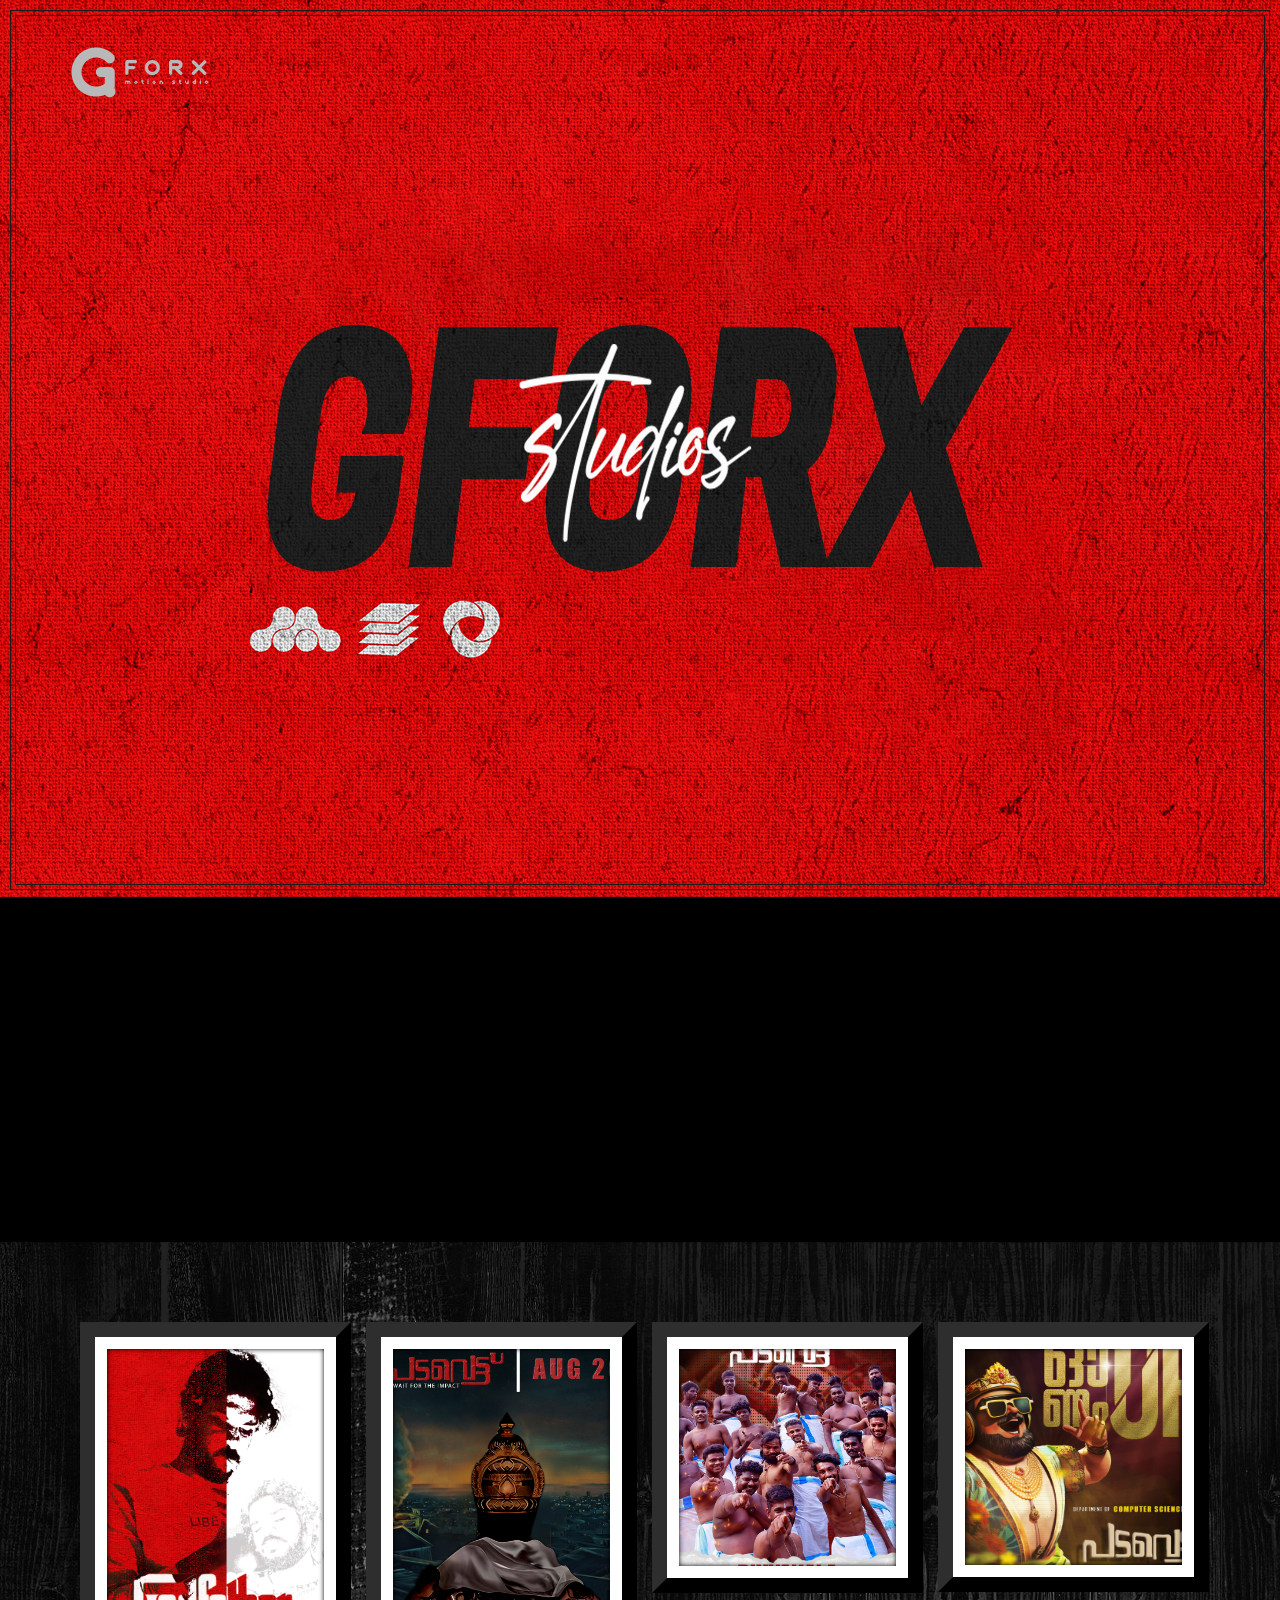
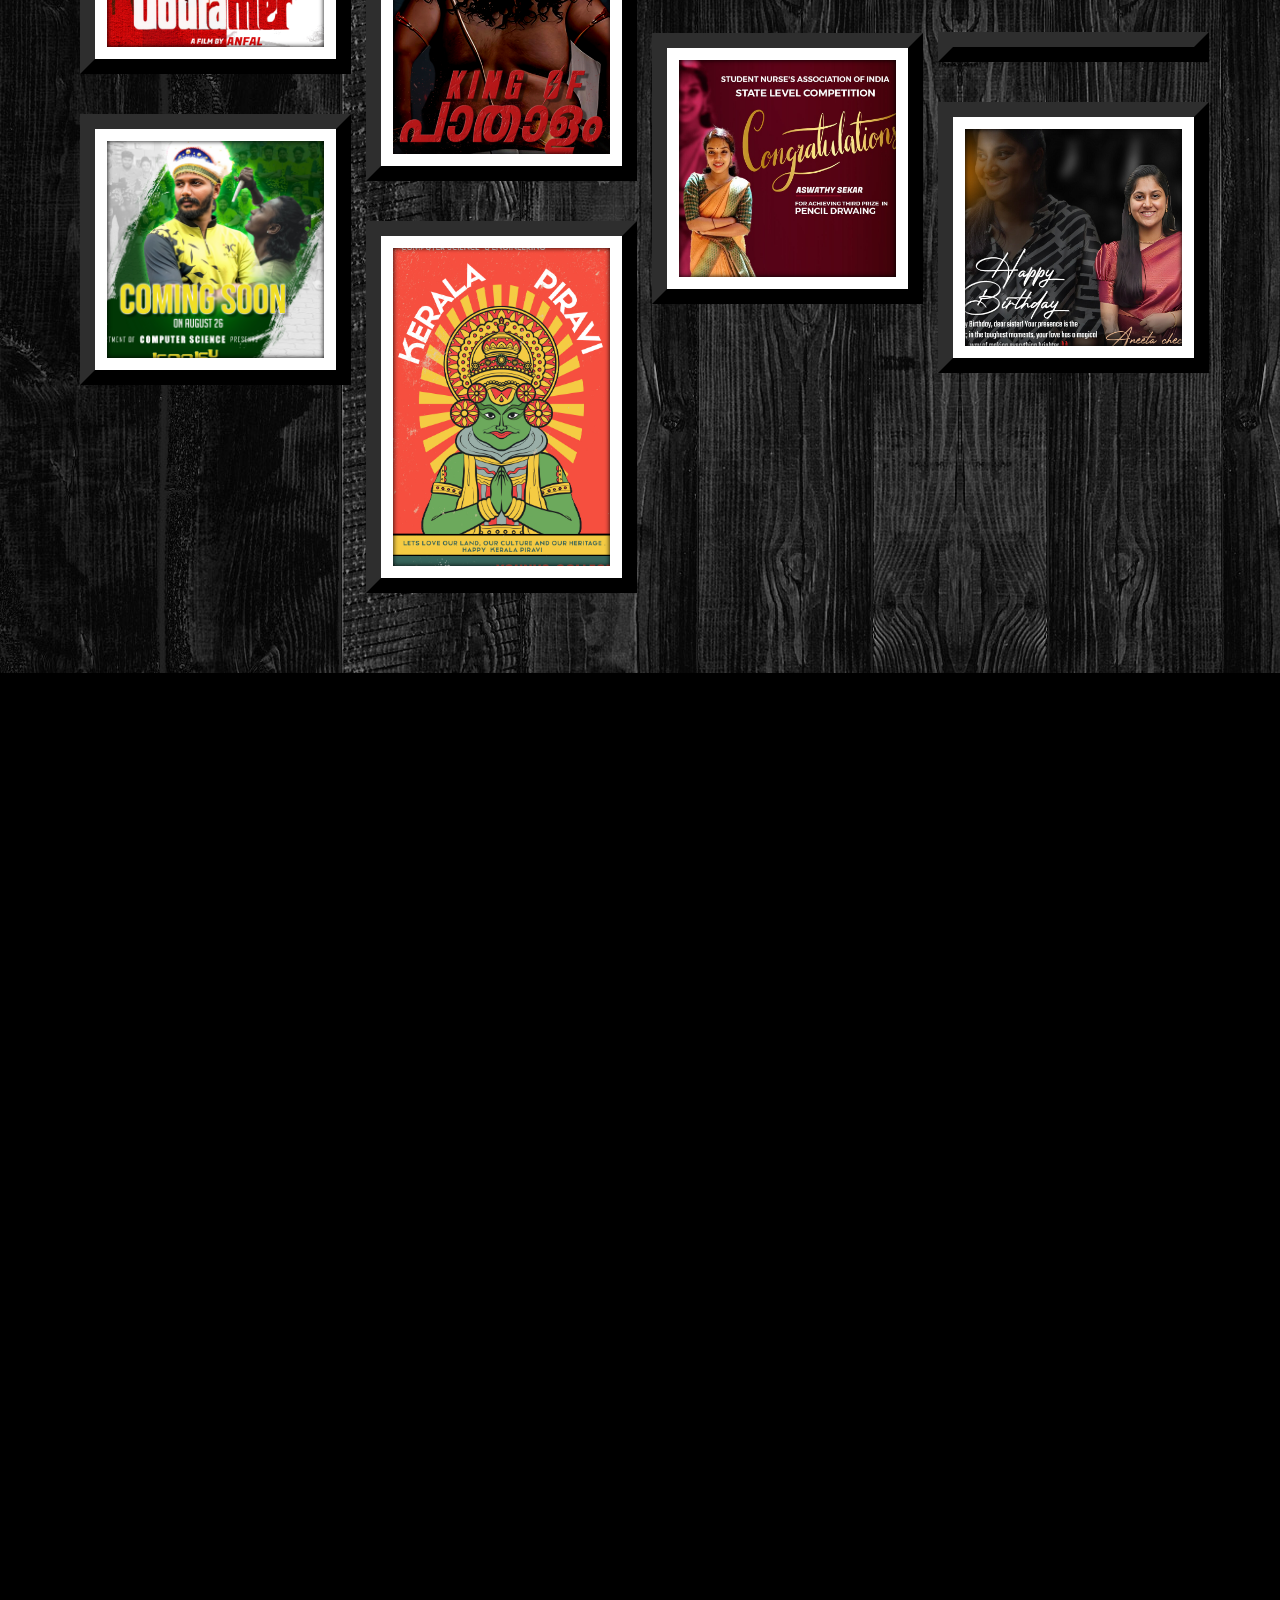
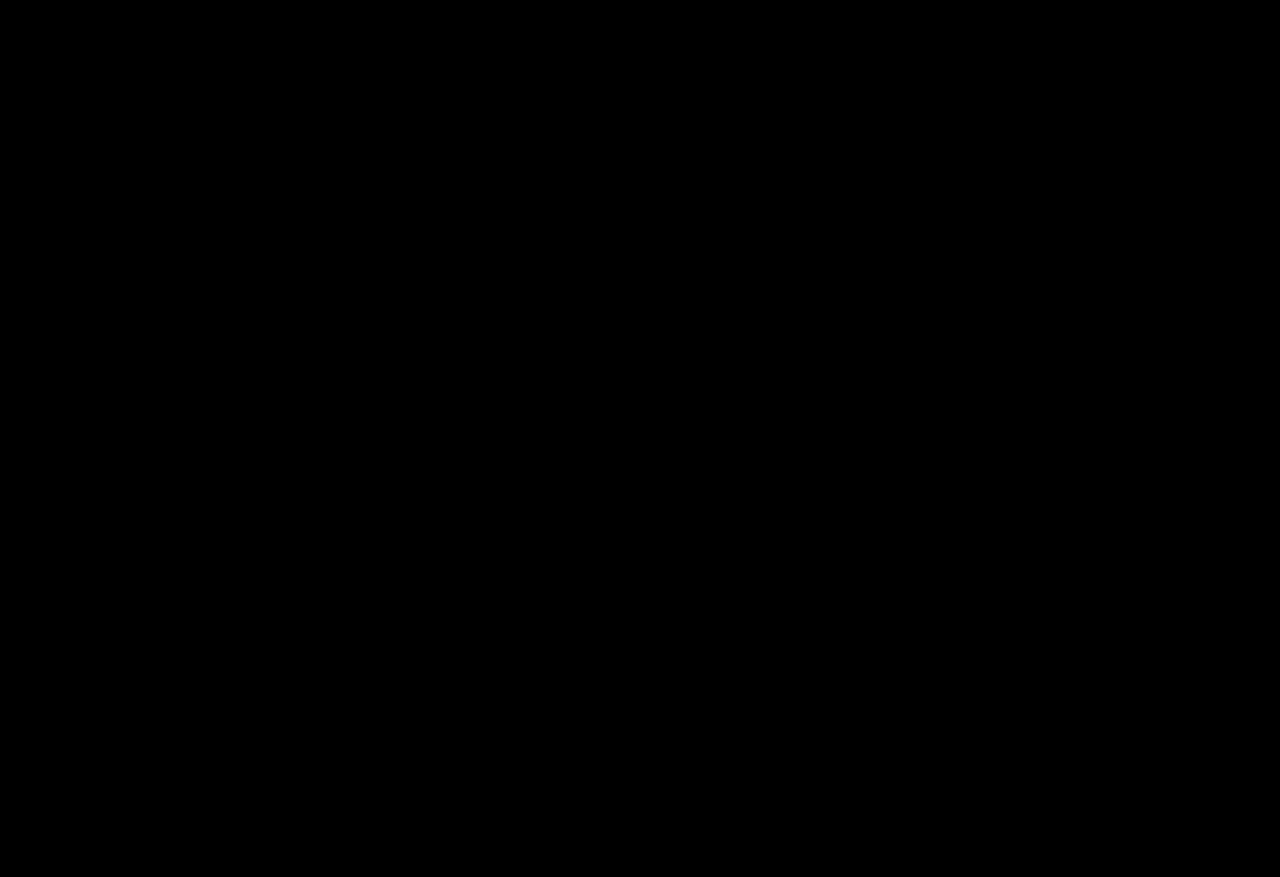
==== commit 082d4026: "Update index.html" ====
--- a/index.html
+++ b/index.html
@@ -10,6 +10,9 @@
 <title>Gforx studio</title>
 <meta name="description" content>
 <meta name="author" content>
+<meta name="google-adsense-account" content="ca-pub-1117993392594051">	
+	<script async src="https://pagead2.googlesyndication.com/pagead/js/adsbygoogle.js?client=ca-pub-1117993392594051"
+     crossorigin="anonymous"></script>
 <!--[if lt IE 9]>
 	    <script src="http://html5shim.googlecode.com/svn/trunk/html5.js"></script>
 	<![endif]-->
